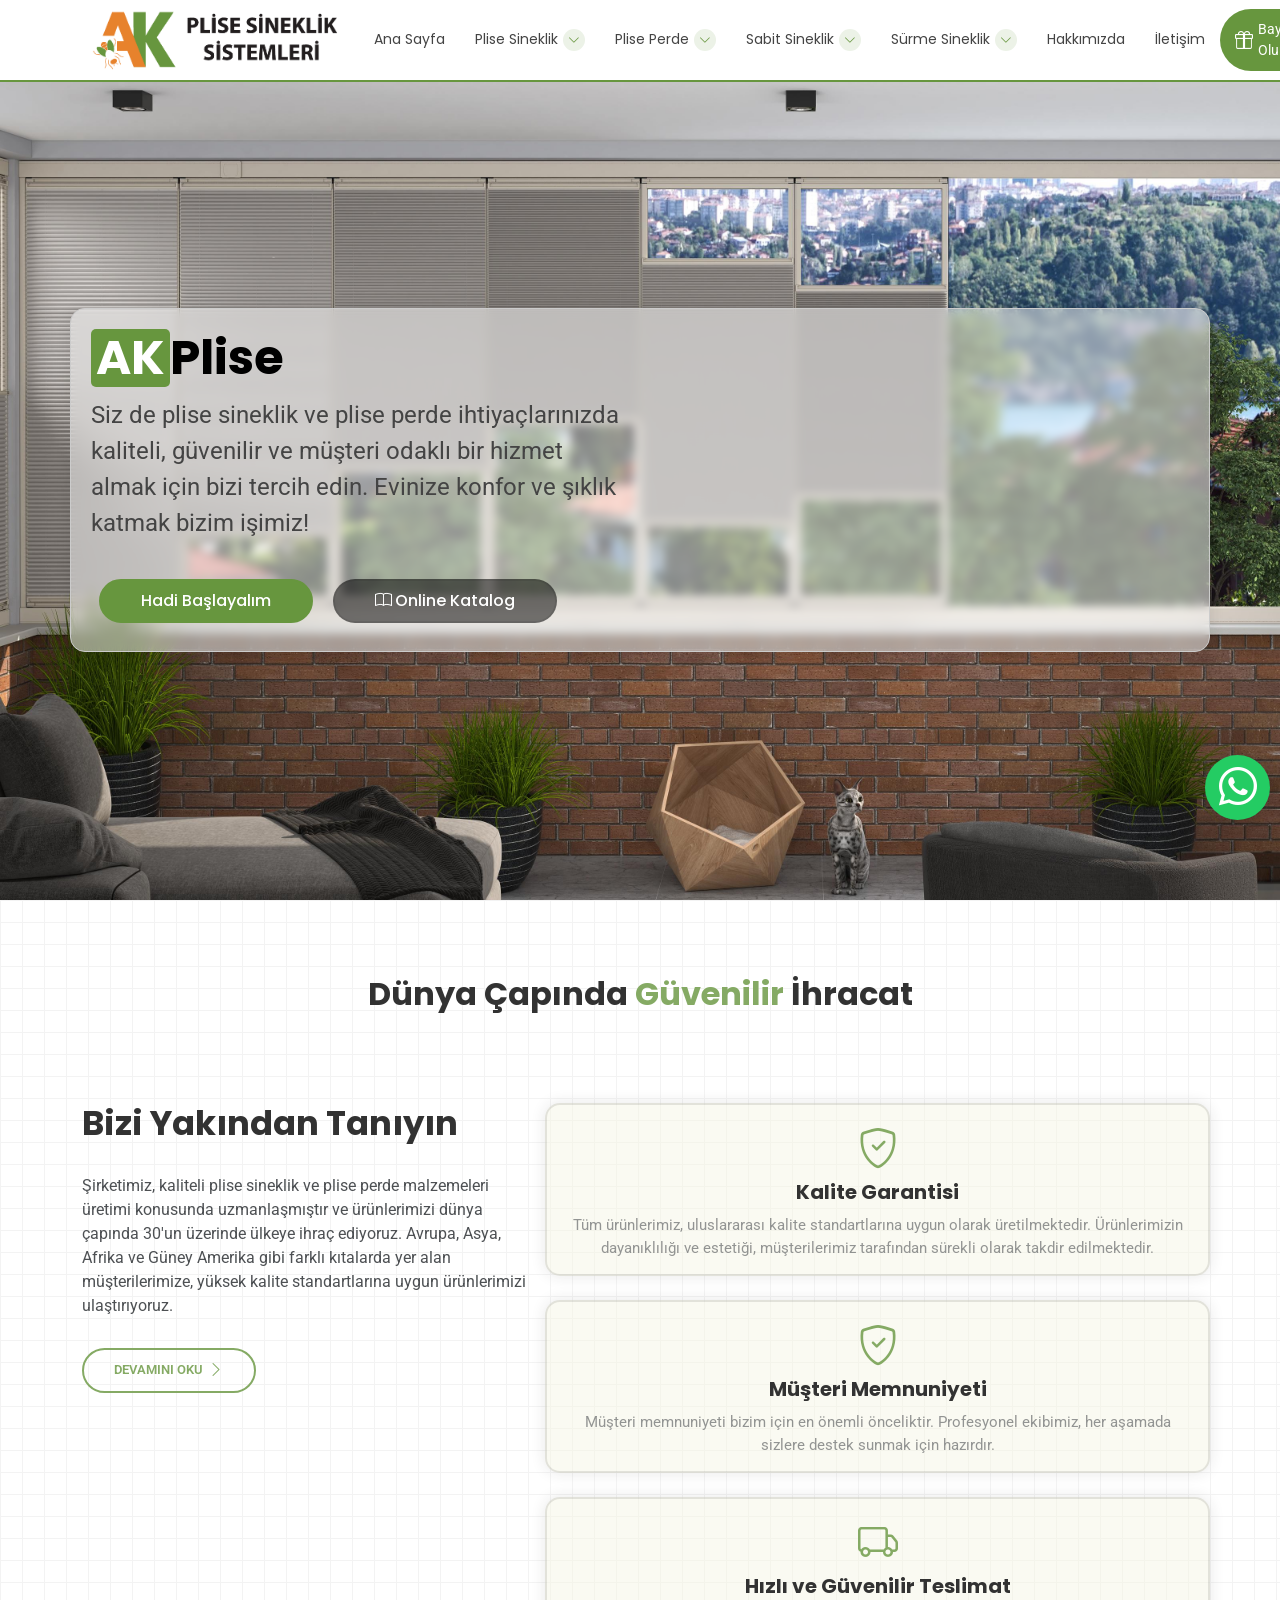
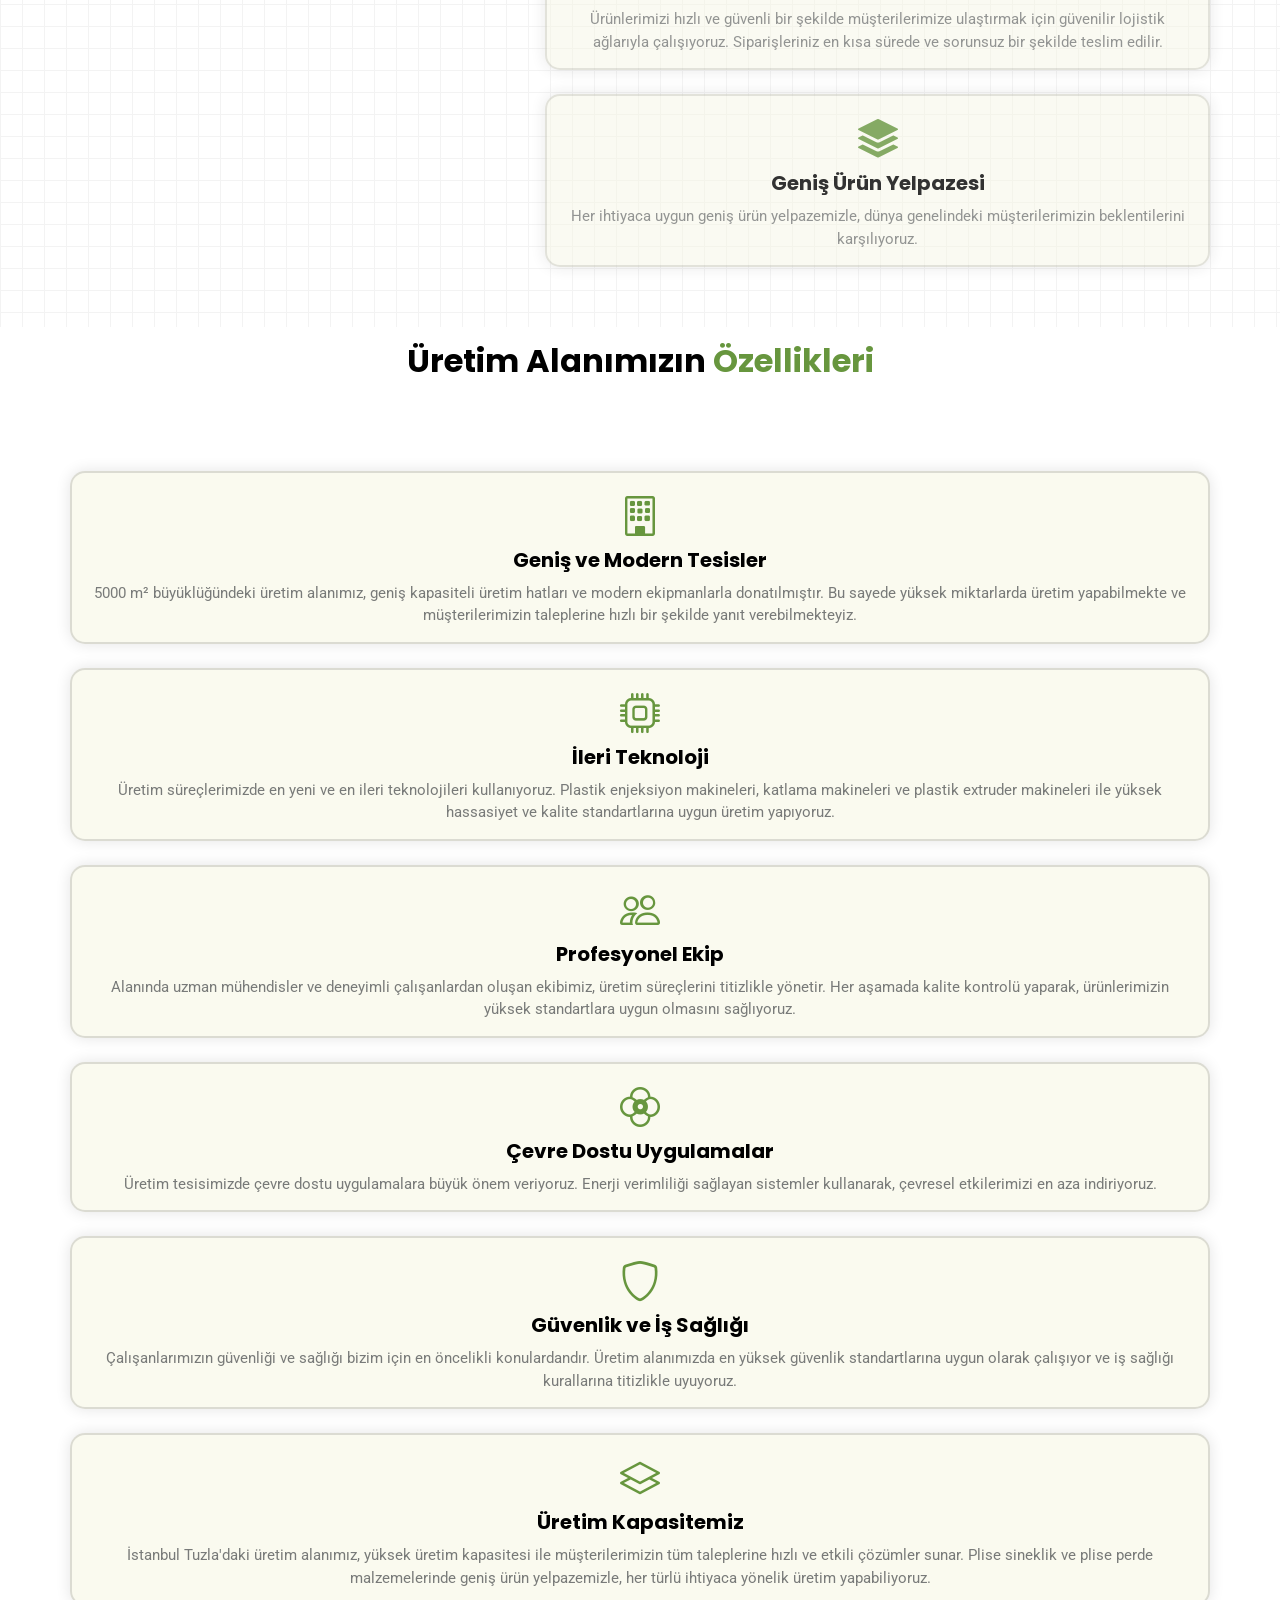
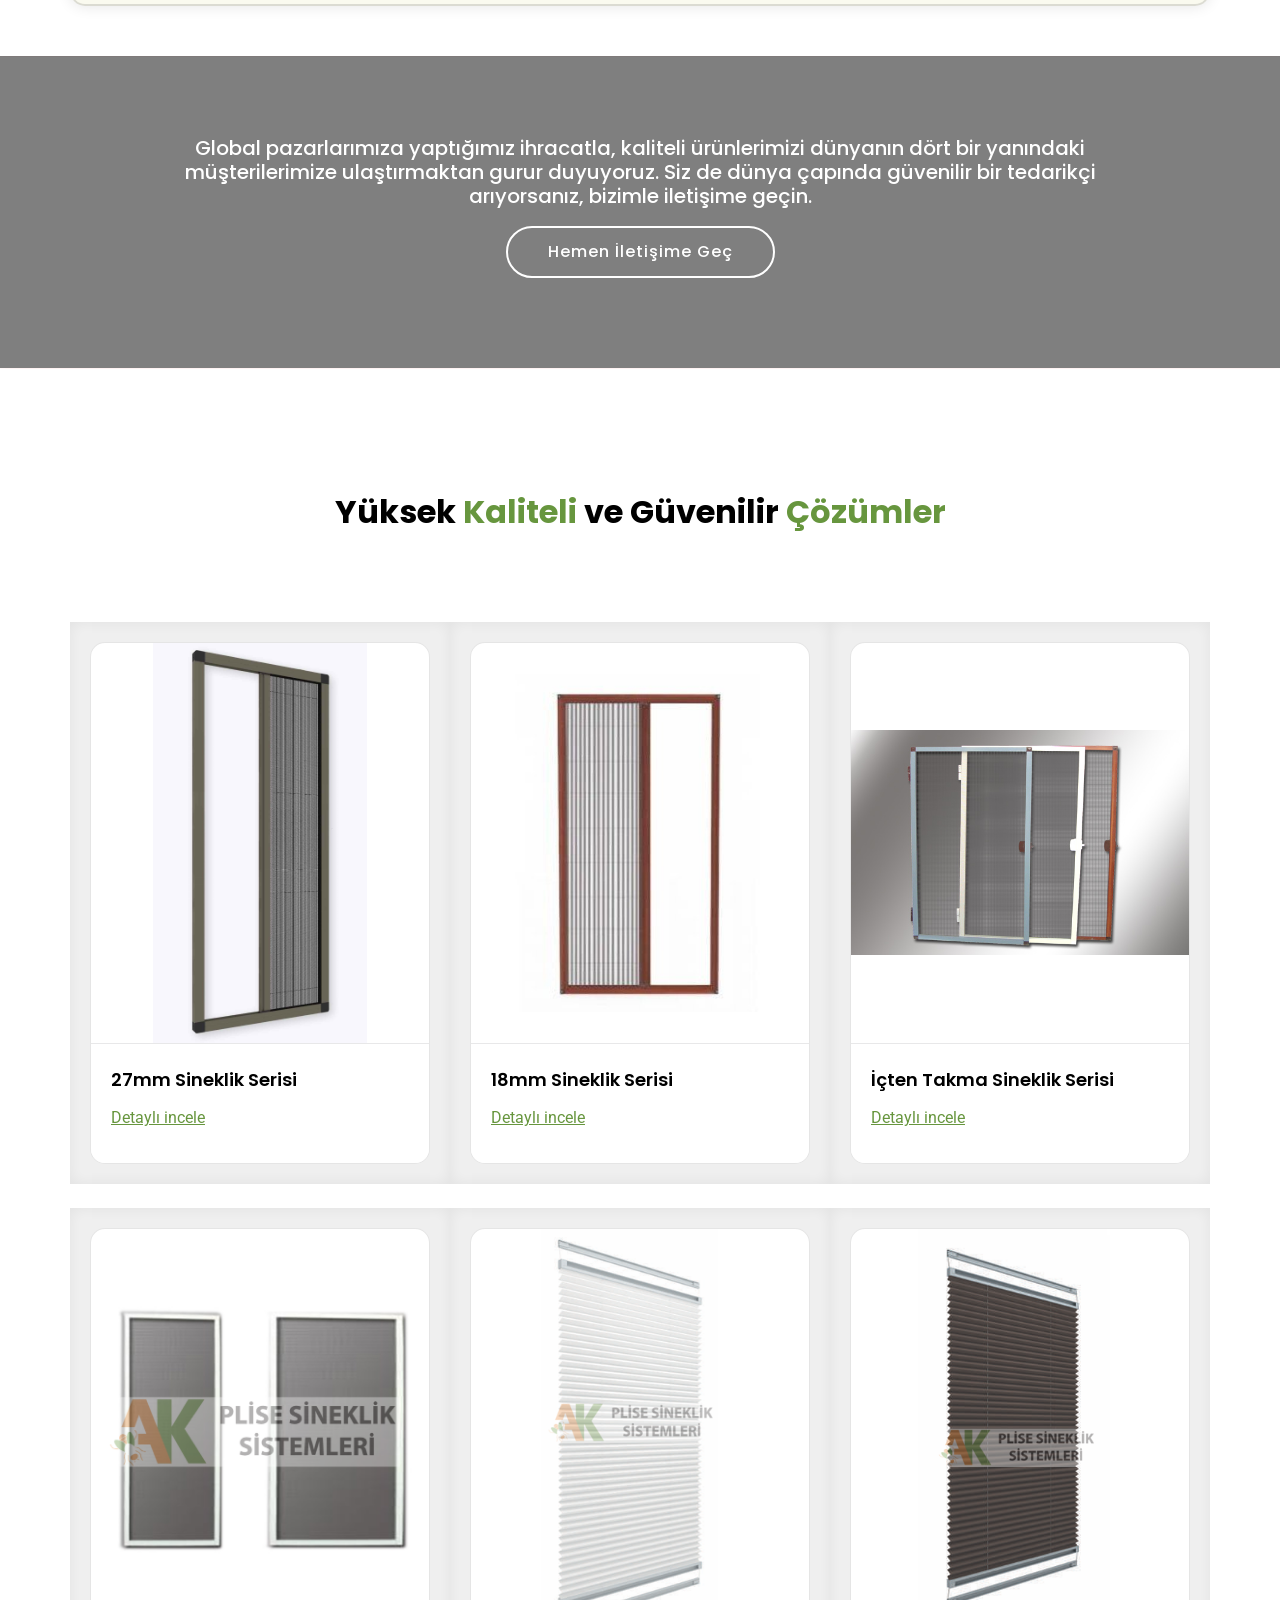
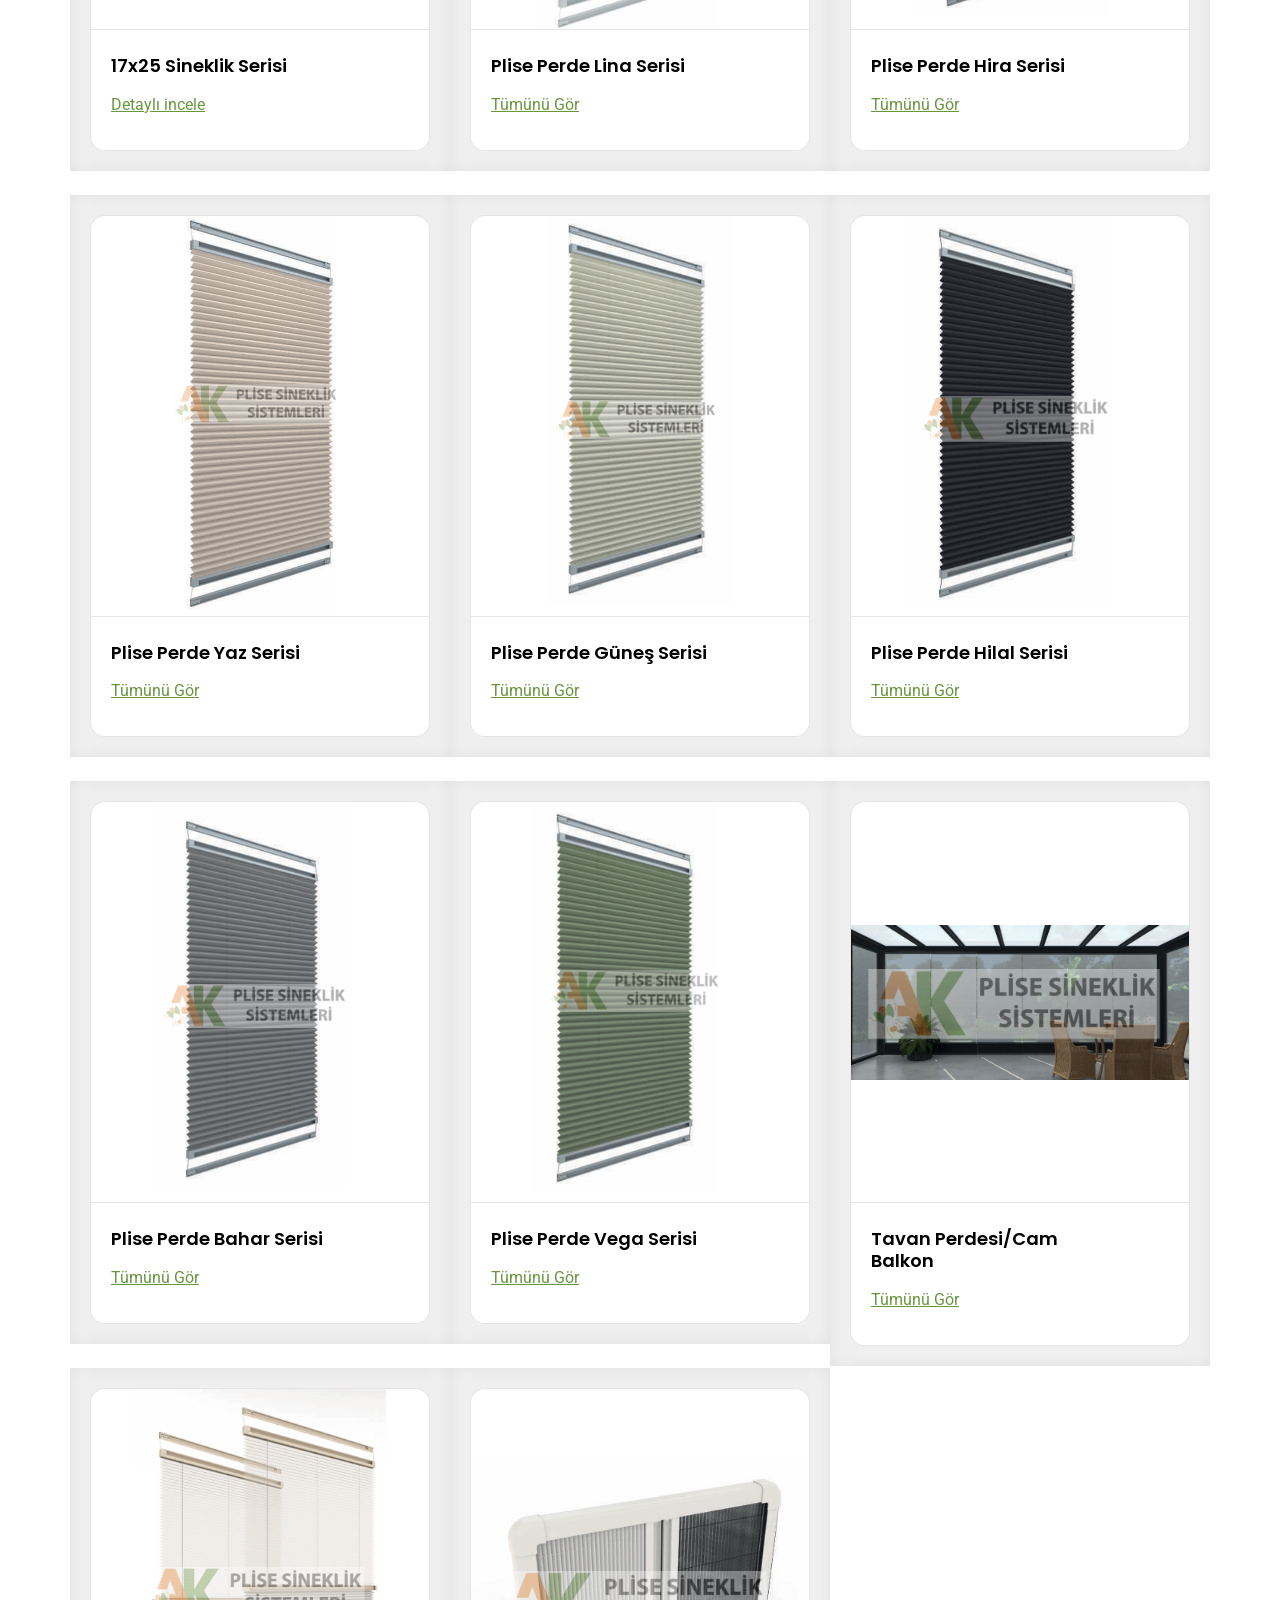
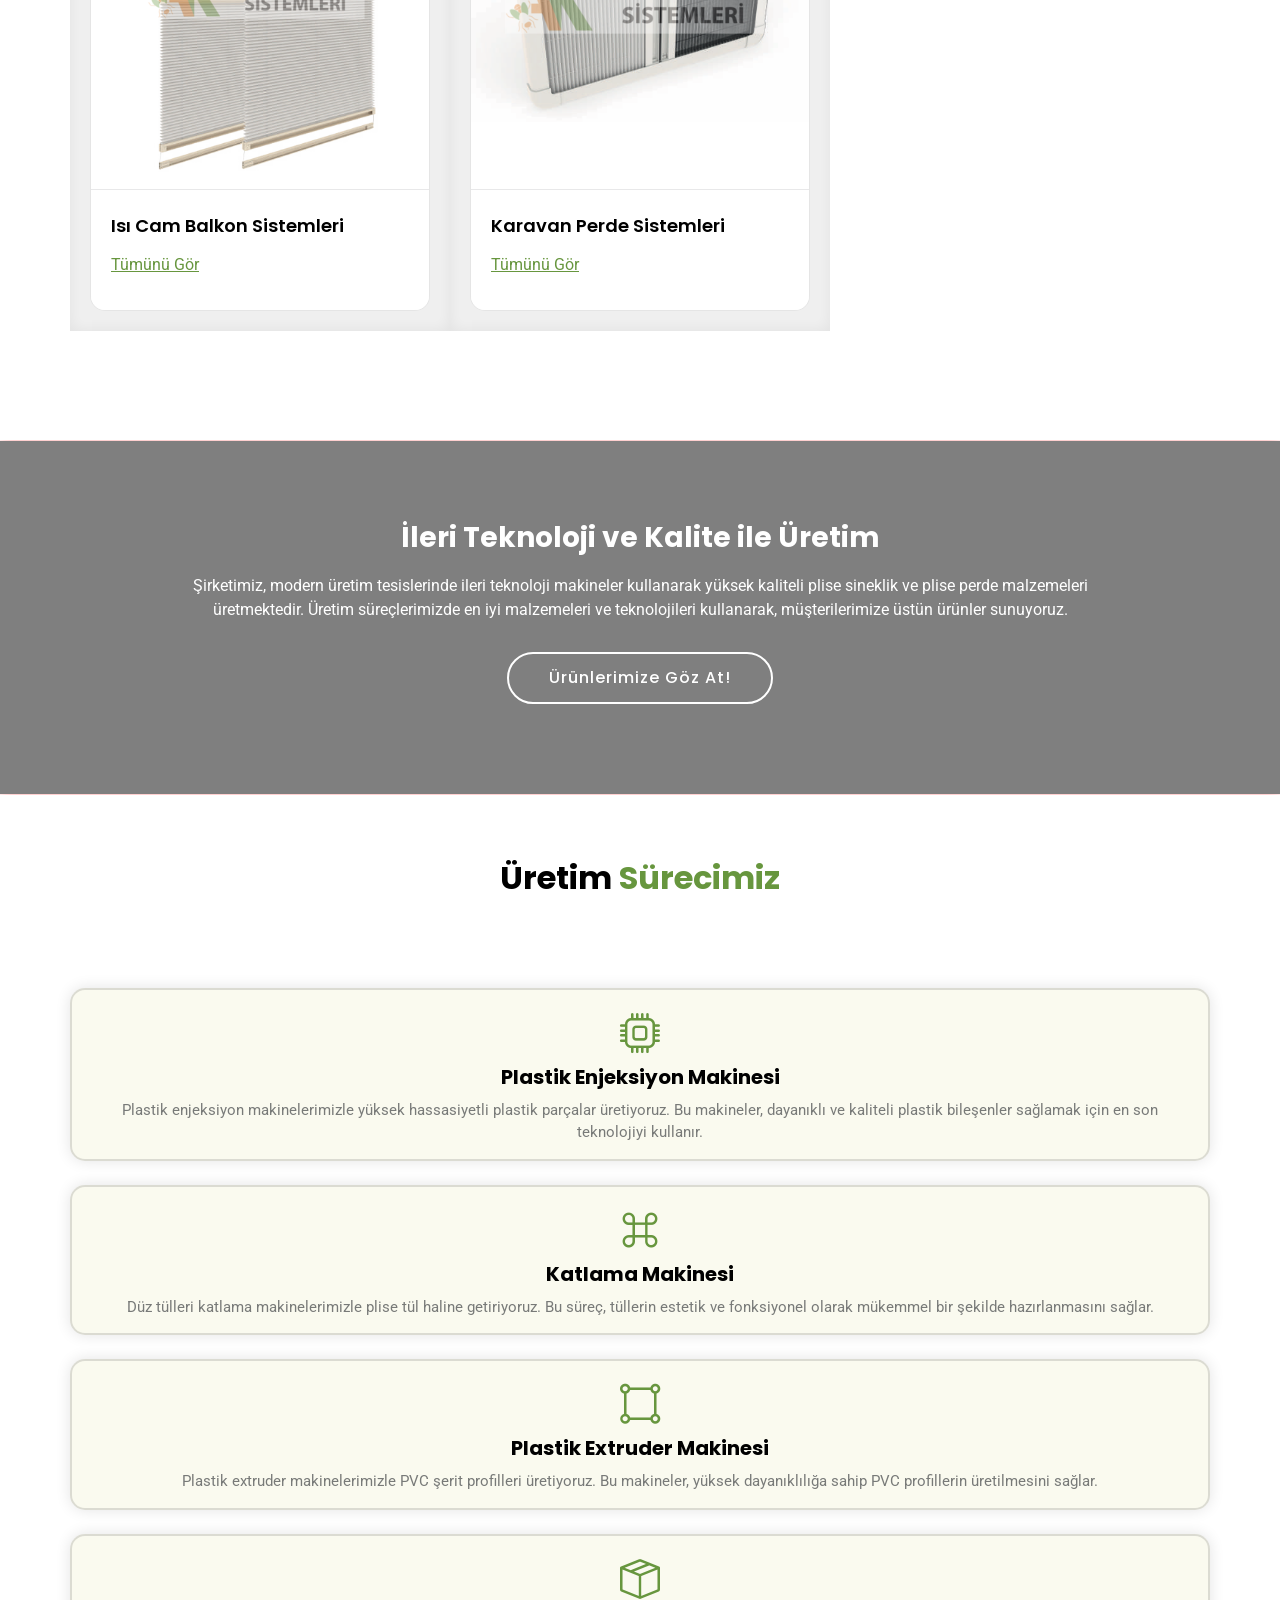
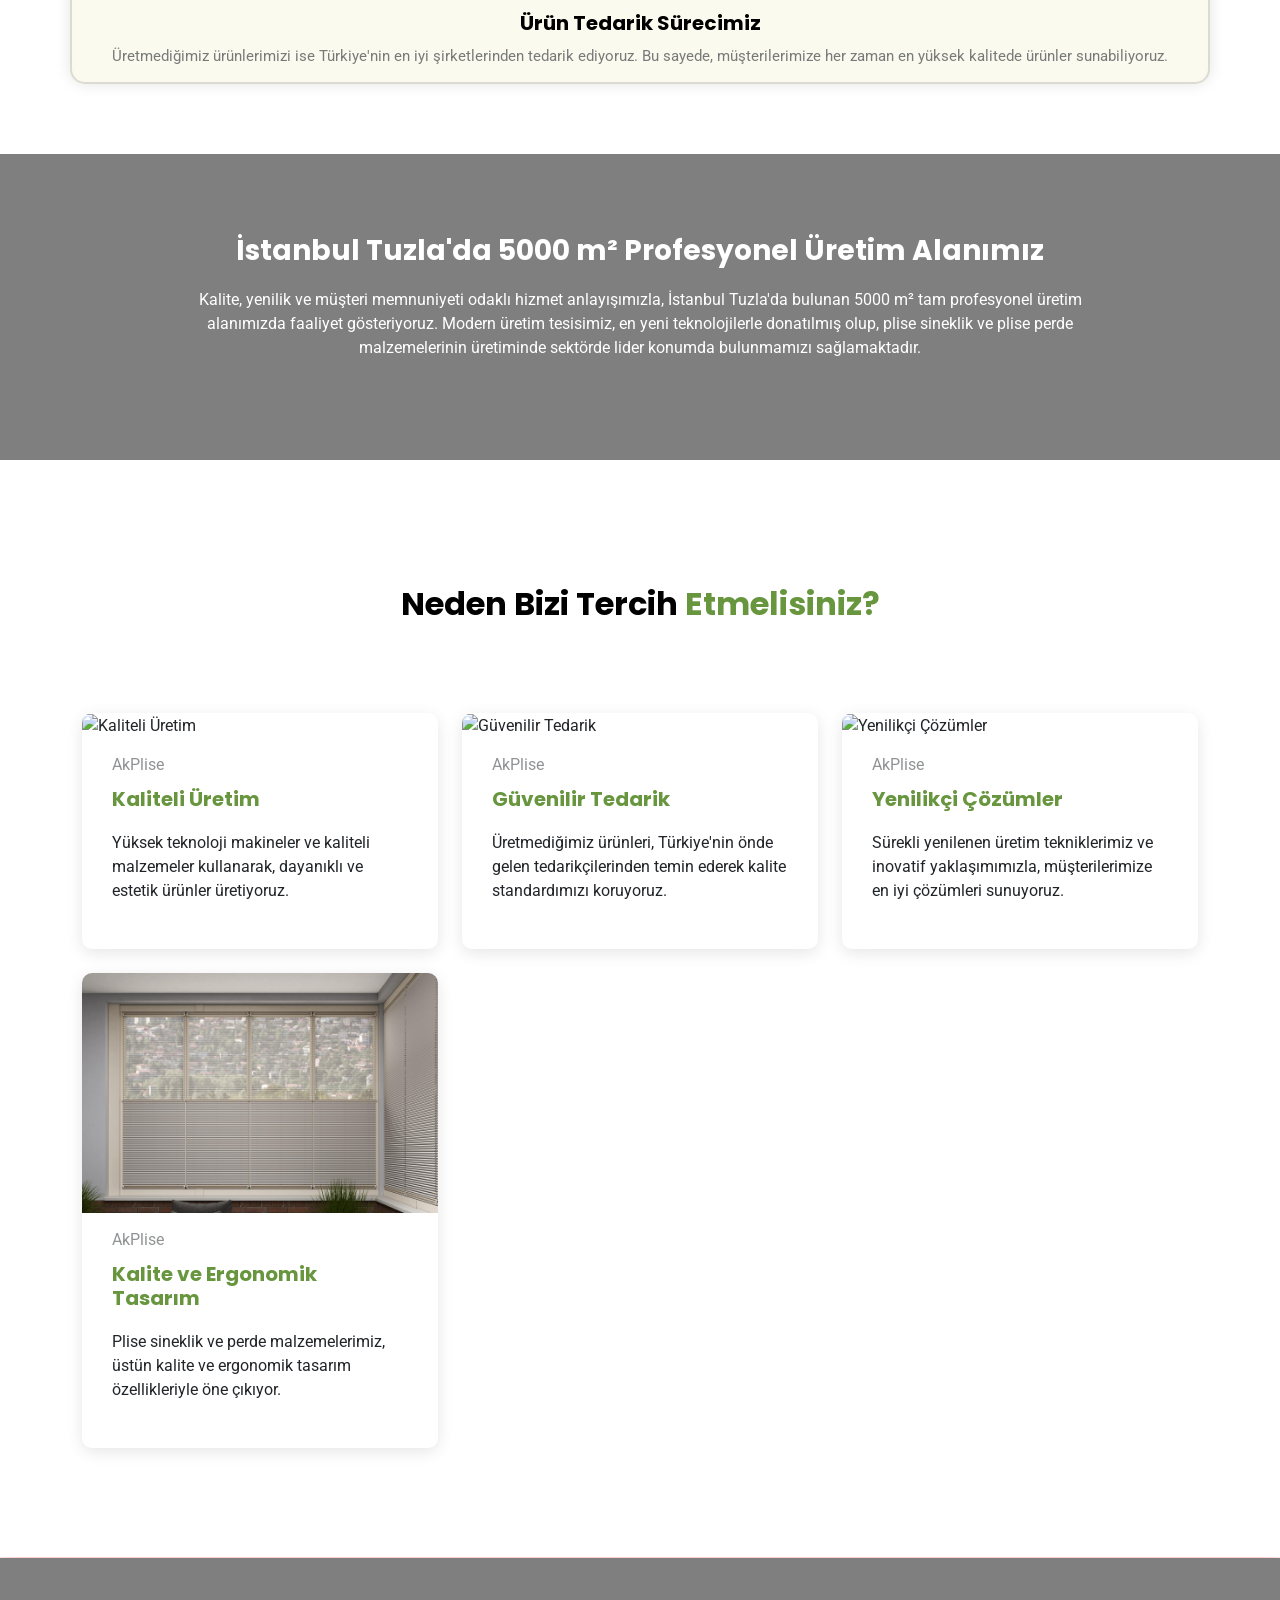
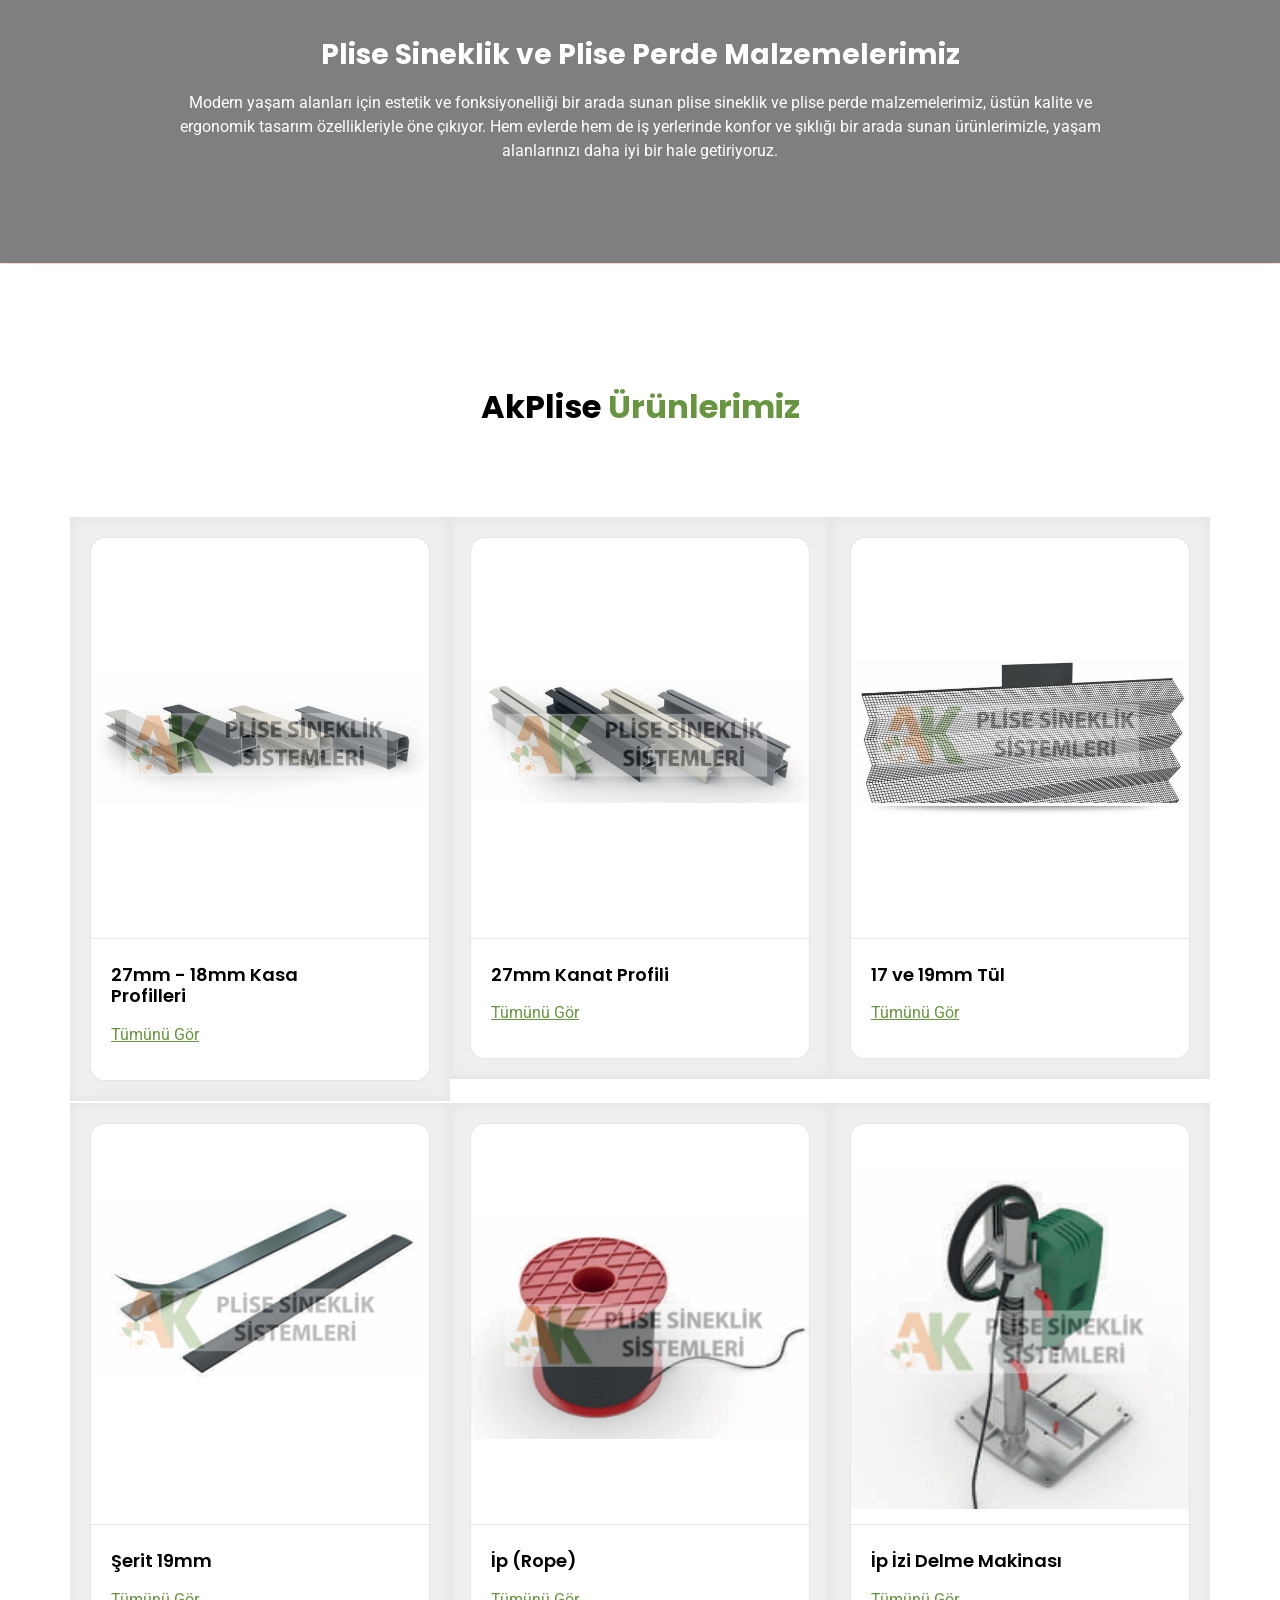
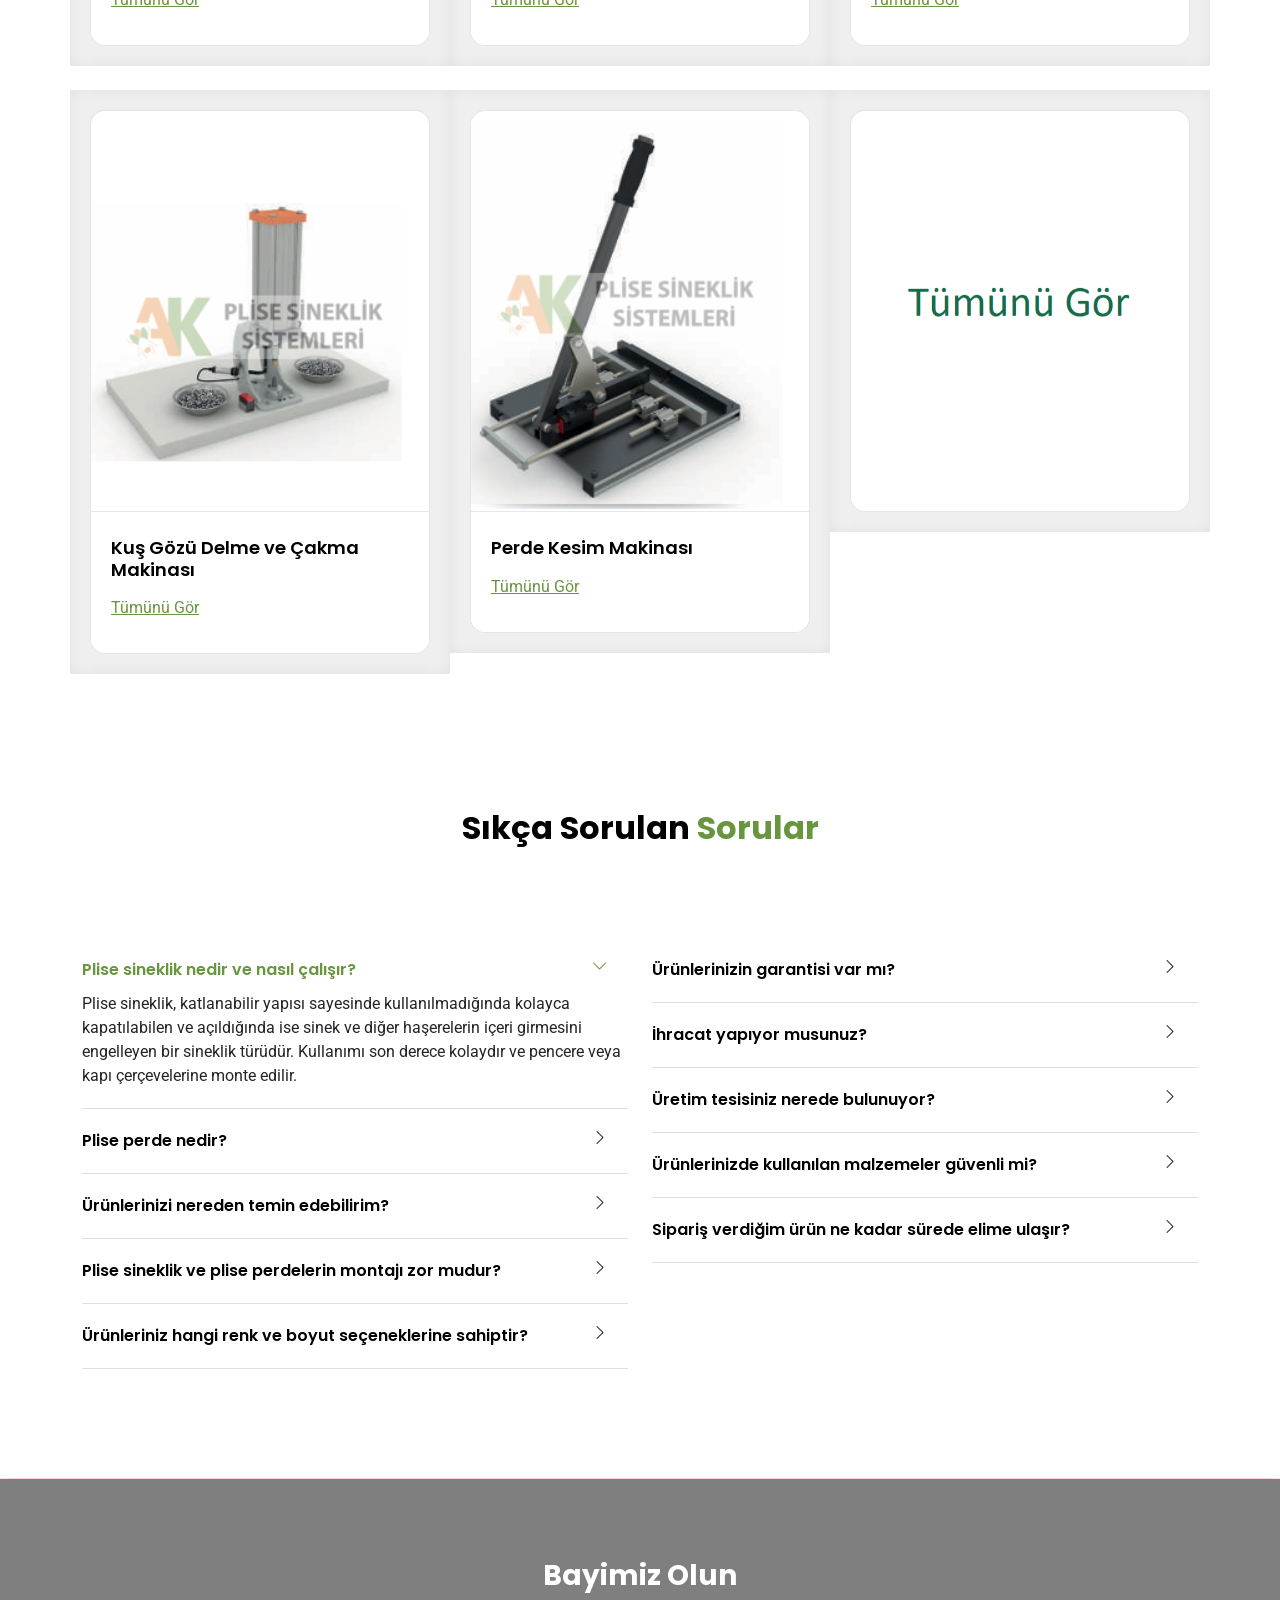
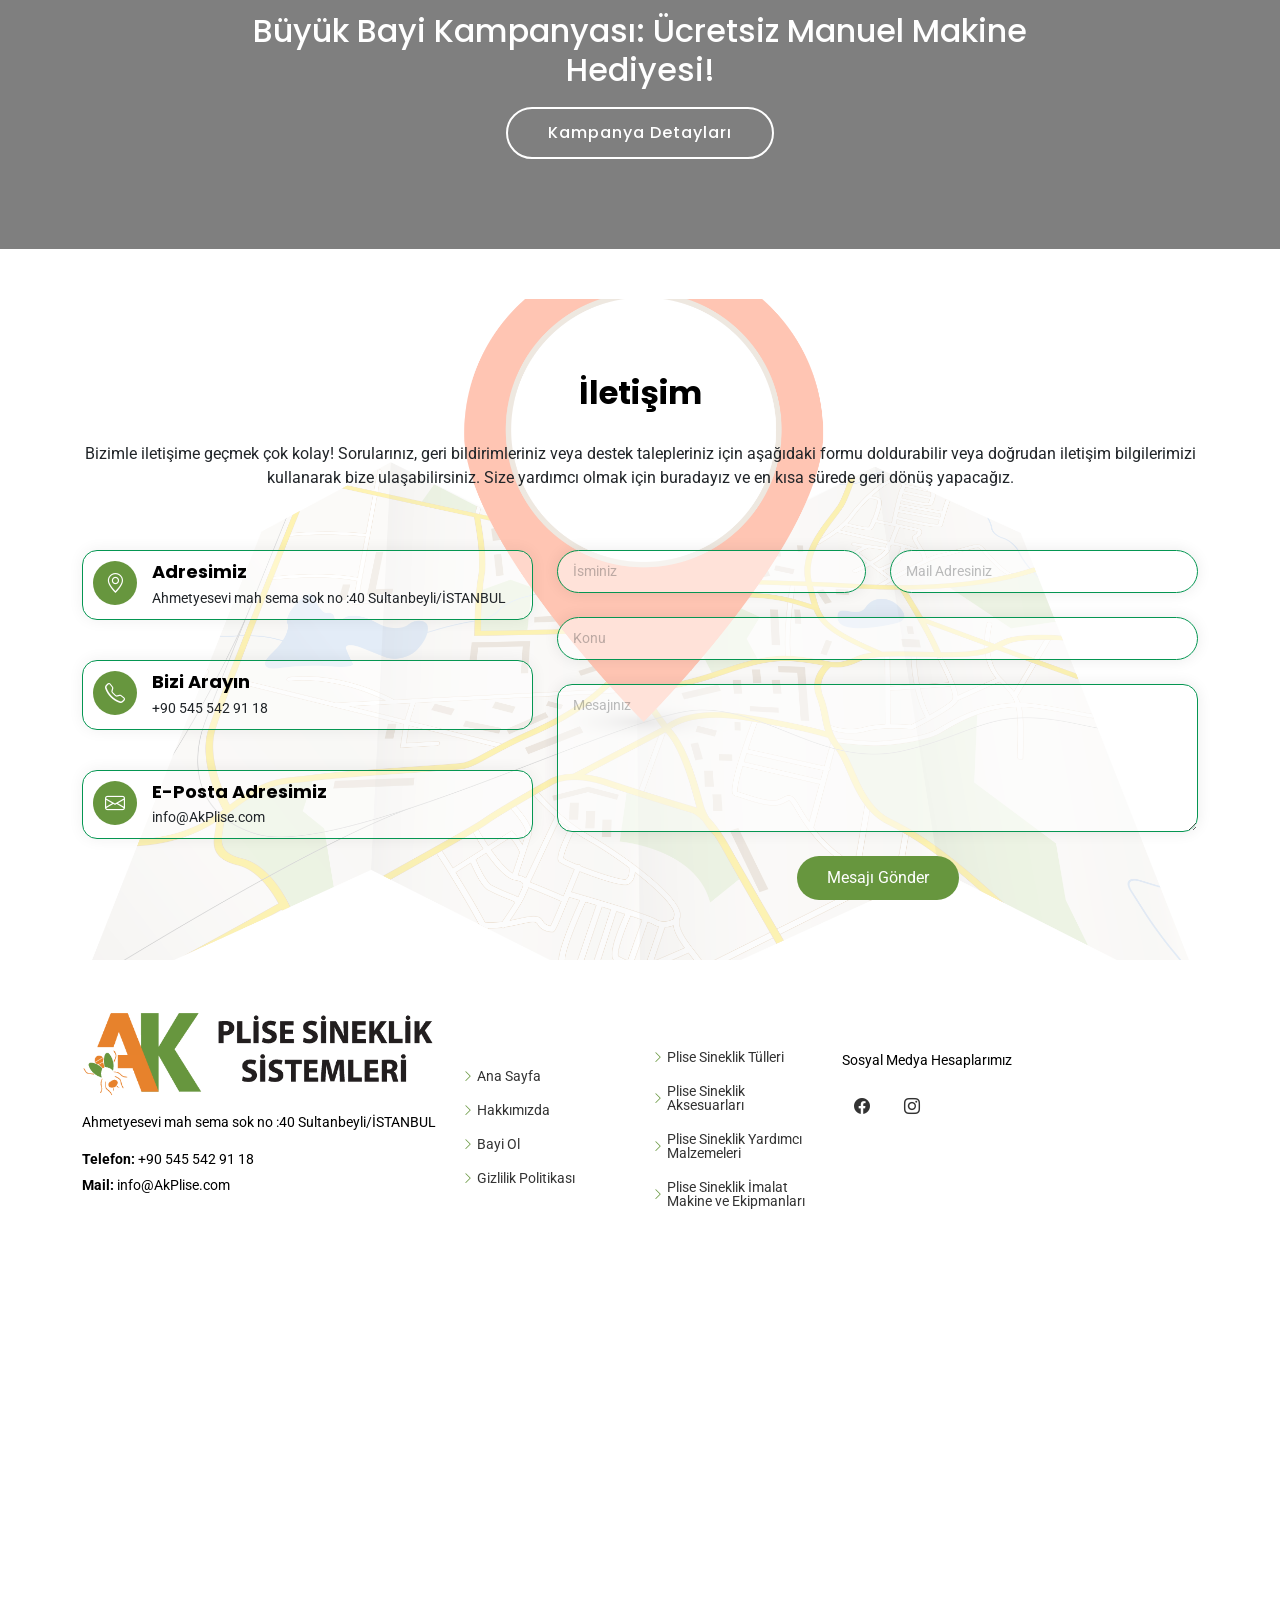
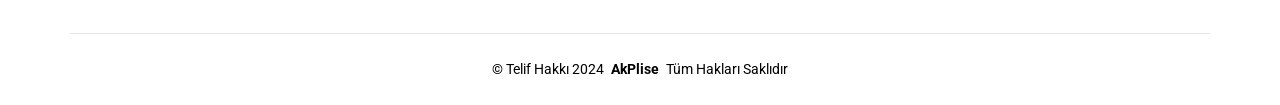
==== index.html @ e7e027aa "Update index.html" ====
<!DOCTYPE html>
<html lang="en">

<head>
  <meta charset="utf-8">
  <meta content="width=device-width, initial-scale=1.0" name="viewport">
  <title>AkPlise - Plise Sineklik Sistemleri</title>
  <meta name="description" content="">
  <meta name="keywords" content="">

  <!-- Favicons -->
<link rel="apple-touch-icon" sizes="57x57" href="/apple-icon-57x57.png">
<link rel="apple-touch-icon" sizes="60x60" href="/apple-icon-60x60.png">
<link rel="apple-touch-icon" sizes="72x72" href="/apple-icon-72x72.png">
<link rel="apple-touch-icon" sizes="76x76" href="/apple-icon-76x76.png">
<link rel="apple-touch-icon" sizes="114x114" href="/apple-icon-114x114.png">
<link rel="apple-touch-icon" sizes="120x120" href="/apple-icon-120x120.png">
<link rel="apple-touch-icon" sizes="144x144" href="/apple-icon-144x144.png">
<link rel="apple-touch-icon" sizes="152x152" href="/apple-icon-152x152.png">
<link rel="apple-touch-icon" sizes="180x180" href="/apple-icon-180x180.png">
<link rel="icon" type="image/png" sizes="192x192" href="/android-icon-192x192.png">
<link rel="icon" type="image/png" sizes="32x32" href="/favicon-32x32.png">
<link rel="icon" type="image/png" sizes="96x96" href="/favicon-96x96.png">
<link rel="icon" type="image/png" sizes="16x16" href="/favicon-16x16.png">
<link rel="manifest" href="/manifest.json">
<meta name="msapplication-TileColor" content="#ffffff">
<meta name="msapplication-TileImage" content="/ms-icon-144x144.png">
<meta name="theme-color" content="#ffffff">

  <!-- Fonts -->
  <link href="https://fonts.googleapis.com" rel="preconnect">
  <link href="https://fonts.gstatic.com" rel="preconnect" crossorigin>
  <link href="https://fonts.googleapis.com/css2?family=Roboto:ital,wght@0,100;0,300;0,400;0,500;0,700;0,900;1,100;1,300;1,400;1,500;1,700;1,900&family=Poppins:ital,wght@0,100;0,200;0,300;0,400;0,500;0,600;0,700;0,800;0,900;1,100;1,200;1,300;1,400;1,500;1,600;1,700;1,800;1,900&family=Raleway:ital,wght@0,100;0,200;0,300;0,400;0,500;0,600;0,700;0,800;0,900;1,100;1,200;1,300;1,400;1,500;1,600;1,700;1,800;1,900&display=swap" rel="stylesheet">

  <!-- Vendor CSS Files -->
  <link href="assets/vendor/bootstrap/css/bootstrap.min.css" rel="stylesheet">
  <link href="assets/vendor/bootstrap-icons/bootstrap-icons.css" rel="stylesheet">
  <link href="assets/vendor/aos/aos.css" rel="stylesheet">
  <link href="assets/vendor/swiper/swiper-bundle.min.css" rel="stylesheet">
  <link href="assets/vendor/glightbox/css/glightbox.min.css" rel="stylesheet">

  <!-- Main CSS File -->
  <link href="assets/css/main.css" rel="stylesheet">

</head>

<body class="index-page">
<div class="wp-ab">
  <a href="https://api.whatsapp.com/send/?phone=905455429118&amp;text&amp;type=phone_number&amp;app_absent=0"
    target="_blank"><i class="bi-brands bi-whatsapp" aria-hidden="true"></i></a>
</div>

  <header id="header" class="header d-flex flex-column align-items-center fixed-top">
    
    <div class="container position-relative d-flex align-items-center justify-content-between">

      <a href="index.html" class="logo d-flex align-items-center me-auto me-xl-0">
        <!-- Uncomment the line below if you also wish to use an image logo -->
        <img src="assets/img/zen-logo.png" alt="">
        <!-- <h1 class="sitename">AkPlise</h1> -->
      </a>

      <nav id="navmenu" class="navmenu">
        <ul>
      
      
          <li><a href="index.html">Ana Sayfa</a></li>
      
      
          <li class="dropdown"><a href="plise-sineklik.html"><span>Plise Sineklik</span> <i
                class="bi bi-chevron-down toggle-dropdown"></i></a>
            <ul>
              <li class="dropdown"><a href="plise-sineklik.html"><span>Sistemlerimiz</span> <i
                    class="bi bi-chevron-down toggle-dropdown"></i></a>
                <ul>
                  <li><a href="plise-sineklik.html">27mm Plise Sineklik</a></li>
                  <li><a href="plise-sineklik.html">27mm Eşiksiz Plise Sineklik</a></li>
                  <li><a href="plise-sineklik.html">18mm Plise Sineklik</a></li>
                  <li><a href="plise-sineklik.html">18mm Eşiksiz Plise Sineklik</a></li>
                  <li><a href="plise-sineklik.html">İçten Takma Sistem</a></li>
                  <li><a href="plise-sineklik.html">Karavan Sistem</a></li>
                </ul>
              </li>
              <li class="dropdown"><a href="urunlerimiz.html"><span>Ürünlerimiz</span> <i
                    class="bi bi-chevron-down toggle-dropdown"></i></a>
                <ul>
                  <li><a href="urunlerimiz.html">Plastik Aksesuar Seti</a></li>
                  <li><a href="urunlerimiz.html">Bantlı PVC Şerit Profili</a></li>
                  <li><a href="urunlerimiz.html">Alüminyum Kasa Profili</a></li>
                  <li><a href="urunlerimiz.html">Alüminyum Kanat Profili</a></li>
                  <li><a href="urunlerimiz.html">Kıl Fitil</a></li>
                  <li><a href="urunlerimiz.html">İp</a></li>
                  <li><a href="urunlerimiz.html">Mıknatıs</a></li>
                  <li><a href="urunlerimiz.html">Kuşgözü</a></li>
                  <li><a href="urunlerimiz.html">Plise Polyester Tül</a></li>
                  <li><a href="urunlerimiz.html">Plise Dokuma (Pet, Evcil Hayvan) Tülü</a></li>
                </ul>
              </li>
            </ul>
          </li>
      
          <li class="dropdown"><a href="plise-perde.html"><span>Plise Perde</span> <i
                class="bi bi-chevron-down toggle-dropdown"></i></a>
            <ul>
              <li class="dropdown"><a href="plise-perde.html"><span>Sistemlerimiz</span> <i
                    class="bi bi-chevron-down toggle-dropdown"></i></a>
                <ul>
                  <li><a href="plise-perde.html">Plise Perde Sistemi | 15mm</a></li>
                  <li><a href="plise-perde.html">Plise Tavan Perdesi</a></li>
                  <li><a href="plise-perde.html">Plise Karavan Perdesi</a></li>
                </ul>
              </li>
              <li class="dropdown"><a href="urunlerimiz.html"><span>Ürünlerimiz</span> <i
                    class="bi bi-chevron-down toggle-dropdown"></i></a>
                <ul>
                  <li><a href="urunlerimiz.html">Kumaş</a></li>
                  <li><a href="urunlerimiz.html">Bantlı PVC Şerit Profili</a></li>
                  <li><a href="urunlerimiz.html">Alüminyum Profili</a></li>
                  <li><a href="urunlerimiz.html">Alüminyum Yapıştırma Profili</a></li>
                  <li><a href="urunlerimiz.html">İp</a></li>
                  <li><a href="urunlerimiz.html">Kuşgözü</a></li>
                  <li><a href="urunlerimiz.html">Plastik Aksesuar Seti</a></li>
                </ul>
              </li>
            </ul>
          </li>
      
          <li class="dropdown"><a href="plise-sineklik.html"><span>Sabit Sineklik</span> <i
                class="bi bi-chevron-down toggle-dropdown"></i></a>
            <ul>
              <li><a href="urunlerimiz.html">Plastik Aksesuar Seti</a></li>
              <li><a href="urunlerimiz.html">Alüminyum Profili</a></li>
              <li><a href="urunlerimiz.html">Fitil</a></li>
              <li><a href="urunlerimiz.html">Fiberglass Tül</a></li>
              <li><a href="urunlerimiz.html">Fiberglass (Pet, Kedi Tülü)</a></li>
            </ul>
          </li>
      
          <li class="dropdown"><a href="plise-sineklik.html"><span>Sürme Sineklik</span> <i
                class="bi bi-chevron-down toggle-dropdown"></i></a>
            <ul>
              <li><a href="urunlerimiz.html">Plastik Aksesuar Seti</a></li>
              <li><a href="urunlerimiz.html">Alüminyum Kasa Profili</a></li>
              <li><a href="urunlerimiz.html">Alüminyum Kanat Profili</a></li>
              <li><a href="urunlerimiz.html">Kıl Fitil</a></li>
              <li><a href="urunlerimiz.html">Fitil</a></li>
              <li><a href="urunlerimiz.html">Fiberglass Tül</a></li>
              <li><a href="urunlerimiz.html">Fiberglass (Pet, Kedi Tülü)</a></li>
            </ul>
          </li>
      
      
          <li><a href="hakkimizda.html">Hakkımızda</a></li>
          <li><a href="iletisim.html">İletişim</a></li>
      
          <li></li>
        </ul>
        <i class="mobile-nav-toggle d-xl-none bi bi-list"></i>
      </nav>

      <div class="header-social-links" style="display: flex; align-items: center; justify-content: center;">
        
        <a style="display: flex; align-items: center" href="bayi-ol.html" class="contact-button-bigger pulse"><i style="font-size: 18px; margin-right:5px " class="bi bi-gift"></i> Bayimiz Olun</a>
      </div>

    </div>
  </header>

  <main class="main">

    <!-- Hero Section -->
    <section id="hero" class="hero section dark-background">

      <div class="container">
        <div class="row justify-content-start">
          <div class="col-lg-6 text-left" data-aos="fade-up" data-aos-delay="100">
            <h2><span> </span><span class="underlight">AK</span><span>Plise</span></h2>
            <p>
              Siz de plise sineklik ve plise perde ihtiyaçlarınızda kaliteli, güvenilir ve müşteri odaklı bir hizmet almak için bizi
              tercih edin. Evinize konfor ve şıklık katmak bizim işimiz!


            </p>
            <a href="#about" class="btn-get-started">Hadi Başlayalım</a>
            <a href="AK PLİSE PERDE katoloğ.pdf" target="_blank" class="btn-get-started-out"><i class="bi bi-book"></i> Online Katalog</a>
          </div>
        </div>
      </div>

    </section><!-- /Hero Section -->

    <!-- About Section -->
    <section id="about" class="about section" style="background-color: #fffFFF;
opacity: 0.8;
background-image:  linear-gradient(#F1F1F1 1.1px, transparent 1.1px), linear-gradient(to right, #F1F1F1 1.1px, #fffFFF 1.1px);
background-size: 22px 22px;">

      <!-- Section Title -->
      <div class="container section-title" data-aos="fade-up">
        <h2> Dünya Çapında <span>Güvenilir</span> İhracat</h2>
        </div><!-- End Section Title -->

      <div class="container">

        <div class="row gy-5" >

          <div class="content col-xl-5 d-flex flex-column" data-aos="fade-up" data-aos-delay="100">
            <h3>Bizi Yakından Tanıyın</h3>
            <p>
            Şirketimiz, kaliteli plise sineklik ve plise perde malzemeleri üretimi konusunda uzmanlaşmıştır ve ürünlerimizi dünya
            çapında 30'un üzerinde ülkeye ihraç ediyoruz. Avrupa, Asya, Afrika ve Güney Amerika gibi farklı kıtalarda yer alan
            müşterilerimize, yüksek kalite standartlarına uygun ürünlerimizi ulaştırıyoruz.

            </p>
            <a href="hakkimizda.html" class="about-btn align-self-center align-self-xl-start"><span>Devamını Oku</span> <i class="bi bi-chevron-right"></i></a>
          </div>

          <div class="col-xl-7" data-aos="fade-up" data-aos-delay="200">
            <div class="row gy-4">
          
              <div class="col-md-6 icon-box position-relative icon-r-card">
                <i class="bi bi-shield-check"></i>
                <h4><a class="stretched-link">Kalite Garantisi</a></h4>
                <p>Tüm ürünlerimiz, uluslararası kalite standartlarına uygun olarak üretilmektedir. Ürünlerimizin dayanıklılığı ve
                estetiği, müşterilerimiz tarafından sürekli olarak takdir edilmektedir.</p>
              </div><!-- Icon-Box -->
          
              <div class="col-md-6 icon-box position-relative icon-r-card">
                <i class="bi bi-shield-check"></i>
                <h4><a class="stretched-link">Müşteri Memnuniyeti</a></h4>
                <p>Müşteri memnuniyeti bizim için en önemli önceliktir. Profesyonel ekibimiz, her aşamada sizlere destek sunmak için
                hazırdır.</p>
              </div><!-- Icon-Box -->
          
              <div class="col-md-6 icon-box position-relative icon-r-card">
                <i class="bi bi-truck"></i>
                <h4><a class="stretched-link">Hızlı ve Güvenilir Teslimat</a></h4>
                <p>Ürünlerimizi hızlı ve güvenli bir şekilde müşterilerimize ulaştırmak için güvenilir lojistik ağlarıyla çalışıyoruz.
                Siparişleriniz en kısa sürede ve sorunsuz bir şekilde teslim edilir.</p>
              </div><!-- Icon-Box -->
          
              <div class="col-md-6 icon-box position-relative icon-r-card">
                <i class="bi bi-stack"></i>
                <h4><a class="stretched-link">Geniş Ürün Yelpazesi</a></h4>
                <p>Her ihtiyaca uygun geniş ürün yelpazemizle, dünya genelindeki müşterilerimizin beklentilerini karşılıyoruz.</p>
              </div><!-- Icon-Box -->
          
            </div>
          </div>


        </div>

      </div>

    </section><!-- /About Section -->

    <div class="container section-title" data-aos="fade-up">
      <h2> Üretim Alanımızın <span>Özellikleri</span></h2>
    </div><!-- End Section Title -->
    
    <div class="container">
    
      <div class="row gy-5">
    
    
    
        <div class="about" data-aos="fade-up" data-aos-delay="200">
          <div class="row gy-4">
    
            <div class="col-md-6 icon-box position-relative icon-r-card">
              <i class="bi bi-building"></i>
              <h4><a class="stretched-link">Geniş ve Modern Tesisler</a></h4>
              <p>5000 m² büyüklüğündeki üretim alanımız, geniş kapasiteli üretim hatları ve modern ekipmanlarla
                donatılmıştır. Bu
                sayede yüksek miktarlarda üretim yapabilmekte ve müşterilerimizin taleplerine hızlı bir şekilde yanıt
                verebilmekteyiz.</p>
            </div><!-- Icon-Box -->
    
            <div class="col-md-6 icon-box position-relative icon-r-card">
              <i class="bi bi-cpu"></i>
              <h4><a class="stretched-link">İleri Teknoloji</a></h4>
              <p>Üretim süreçlerimizde en yeni ve en ileri teknolojileri kullanıyoruz. Plastik enjeksiyon makineleri,
                katlama
                makineleri ve plastik extruder makineleri ile yüksek hassasiyet ve kalite standartlarına uygun üretim
                yapıyoruz.</p>
            </div><!-- Icon-Box -->
    
            <div class="col-md-6 icon-box position-relative icon-r-card">
              <i class="bi bi-people"></i>
              <h4><a class="stretched-link">Profesyonel Ekip</a></h4>
              <p>Alanında uzman mühendisler ve deneyimli çalışanlardan oluşan ekibimiz, üretim süreçlerini titizlikle
                yönetir. Her
                aşamada kalite kontrolü yaparak, ürünlerimizin yüksek standartlara uygun olmasını sağlıyoruz.</p>
            </div><!-- Icon-Box -->
    
            <div class="col-md-6 icon-box position-relative icon-r-card">
              <i class="bi bi-flower2"></i>
              <h4><a class="stretched-link">Çevre Dostu Uygulamalar</a></h4>
              <p>Üretim tesisimizde çevre dostu uygulamalara büyük önem veriyoruz. Enerji verimliliği sağlayan sistemler
                kullanarak,
                çevresel etkilerimizi en aza indiriyoruz.</p>
            </div><!-- Icon-Box -->
    
            <div class="col-md-6 icon-box position-relative icon-r-card">
              <i class="bi bi-shield"></i>
              <h4><a class="stretched-link">Güvenlik ve İş Sağlığı</a></h4>
              <p>Çalışanlarımızın güvenliği ve sağlığı bizim için en öncelikli konulardandır. Üretim alanımızda en yüksek
                güvenlik
                standartlarına uygun olarak çalışıyor ve iş sağlığı kurallarına titizlikle uyuyoruz.</p>
            </div><!-- Icon-Box -->
            <div class="col-md-6 icon-box position-relative icon-r-card">
              <i class="bi bi-layers"></i>
              <h4><a class="stretched-link">Üretim Kapasitemiz</a></h4>
              <p>İstanbul Tuzla'daki üretim alanımız, yüksek üretim kapasitesi ile müşterilerimizin tüm taleplerine hızlı ve
                etkili
                çözümler sunar. Plise sineklik ve plise perde malzemelerinde geniş ürün yelpazemizle, her türlü ihtiyaca
                yönelik üretim
                yapabiliyoruz.</p>
            </div><!-- Icon-Box -->
    
    
          </div>
        </div>
    
    
      </div>
    
    </div>

    <section id="call-to-action" class="call-to-action section dark-background">
    
      <div class="container">
        <img src="https://images.unsplash.com/photo-1542382257-80dedb725088?q=80&w=2128&auto=format&fit=crop&ixlib=rb-4.0.3&ixid=M3wxMjA3fDB8MHxwaG90by1wYWdlfHx8fGVufDB8fHx8fA%3D%3D" alt="">
        <div class="content row justify-content-center" data-aos="zoom-in" data-aos-delay="100">
          <div class="col-xl-10">
            <div class="text-center">
    
              <h5>
                Global pazarlarımıza yaptığımız ihracatla, kaliteli ürünlerimizi dünyanın dört bir yanındaki müşterilerimize
                ulaştırmaktan gurur duyuyoruz. Siz de dünya çapında güvenilir bir tedarikçi arıyorsanız, bizimle iletişime
                geçin.
              </h5>
              <a class="cta-btn" href="https://api.whatsapp.com/send/?phone=905455429118&text&type=phone_number&app_absent=0" target="_blank">Hemen İletişime Geç</a>
            </div>
          </div>
        </div>
      </div>
    
    </section><!-- /Call To Action Section -->






    <!-- Services Section -->
   

      <section id="portfolio" class="portfolio section">
      
      
      
        <div class="container">
      <div class="container section-title" data-aos="fade-up">
        <h2>Yüksek <span>Kaliteli</span> ve Güvenilir <span>Çözümler</span></h2>
      
      </div><!-- End Section Title -->
          <div class="isotope-layout" data-default-filter="*" data-layout="masonry" data-sort="original-order">
      
      
      
            <div class="row gy-4 isotope-container" data-aos="fade-up" data-aos-delay="200">
      
              <div class="col-lg-4 col-md-6 portfolio-item isotope-item filter-app">
                <div class="portfolio-content h-100">
                  <a href="assets/img/portfolio/plisesineklik.jpg" data-gallery="portfolio-gallery-app" class="glightbox"><img
                      src="assets/img/portfolio/plisesineklik.jpg" class="img-fluid" alt=""></a>
                  <div class="portfolio-info">
                    <h4><a title="More Details">27mm Sineklik Serisi</a></h4>
                    <a class="portfolio-link-href" href="plise-sineklik.html">Detaylı incele</a>
                  </div>
                </div>
              </div><!-- End Portfolio Item -->
              <div class="col-lg-4 col-md-6 portfolio-item isotope-item filter-app">
                <div class="portfolio-content h-100">
                  <a href="assets/img/portfolio/plisesineklik2.jpg" data-gallery="portfolio-gallery-app" class="glightbox"><img
                      src="assets/img/portfolio/plisesineklik2.jpg" class="img-fluid" alt=""></a>
                  <div class="portfolio-info">
                    <h4><a title="More Details">18mm Sineklik Serisi</a></h4>
                    <a class="portfolio-link-href" href="plise-sineklik.html">Detaylı incele</a>
                  </div>
                </div>
              </div><!-- End Portfolio Item -->
              <div class="col-lg-4 col-md-6 portfolio-item isotope-item filter-app">
                <div class="portfolio-content h-100">
                  <a href="assets/img/portfolio/icten-takma-seri.jpg" data-gallery="portfolio-gallery-app" class="glightbox"><img
                      src="assets/img/portfolio/icten-takma-seri.jpg" class="img-fluid" alt=""></a>
                  <div class="portfolio-info">
                    <h4><a title="More Details">İçten Takma Sineklik Serisi</a></h4>
                    <a class="portfolio-link-href" href="plise-sineklik.html">Detaylı incele</a>
                  </div>
                </div>
              </div><!-- End Portfolio Item -->
              <div class="col-lg-4 col-md-6 portfolio-item isotope-item filter-app">
                <div class="portfolio-content h-100">
                  <a href="assets/img/urun-aciklamalari/17-25x-sineklik-sistemleri.png" data-gallery="portfolio-gallery-app" class="glightbox"><img
                      src="assets/img/urun-aciklamalari/17-25x-sineklik-sistemleri.png" class="img-fluid" alt=""></a>
                  <div class="portfolio-info">
                    <h4><a title="More Details">17x25 Sineklik Serisi</a></h4>
                    <a class="portfolio-link-href" href="plise-sineklik.html">Detaylı incele</a>
                  </div>
                </div>
              </div><!-- End Portfolio Item -->
              <div class="col-lg-4 col-md-6 portfolio-item isotope-item filter-app">
                <div class="portfolio-content h-100">
                  <a href="assets/img/urun-aciklamalari/lina-beyaz.png" data-gallery="portfolio-gallery-app" class="glightbox"><img
                      src="assets/img/urun-aciklamalari/lina-beyaz.png" class="img-fluid" alt=""></a>
                  <div class="portfolio-info">
                    <h4><a title="More Details">Plise Perde Lina Serisi</a></h4>
                    <a class="portfolio-link-href" href="plise-perde.html">Tümünü Gör</a>
                  </div>
                </div>
              </div><!-- End Portfolio Item -->
              <div class="col-lg-4 col-md-6 portfolio-item isotope-item filter-app">
                <div class="portfolio-content h-100">
                  <a href="assets/img/urun-aciklamalari/hira-kahve.png" data-gallery="portfolio-gallery-app" class="glightbox"><img
                      src="assets/img/urun-aciklamalari/hira-kahve.png" class="img-fluid" alt=""></a>
                  <div class="portfolio-info">
                    <h4><a title="More Details">Plise Perde Hira Serisi</a></h4>
                    <a class="portfolio-link-href" href="plise-perde.html">Tümünü Gör</a>
                  </div>
                </div>
              </div><!-- End Portfolio Item -->
              <div class="col-lg-4 col-md-6 portfolio-item isotope-item filter-app">
                <div class="portfolio-content h-100">
                  <a href="assets/img/urun-aciklamalari/yaz-krem.png" data-gallery="portfolio-gallery-app" class="glightbox"><img
                      src="assets/img/urun-aciklamalari/yaz-krem.png" class="img-fluid" alt=""></a>
                  <div class="portfolio-info">
                    <h4><a title="More Details">Plise Perde Yaz Serisi</a></h4>
                    <a class="portfolio-link-href" href="plise-perde.html">Tümünü Gör</a>
                  </div>
                </div>
              </div><!-- End Portfolio Item -->
              <div class="col-lg-4 col-md-6 portfolio-item isotope-item filter-app">
                <div class="portfolio-content h-100">
                  <a href="assets/img/urun-aciklamalari/gunes-cakil-grisi.png" data-gallery="portfolio-gallery-app" class="glightbox"><img
                      src="assets/img/urun-aciklamalari/gunes-cakil-grisi.png" class="img-fluid" alt=""></a>
                  <div class="portfolio-info">
                    <h4><a title="More Details">Plise Perde Güneş Serisi</a></h4>
                    <a class="portfolio-link-href" href="plise-perde.html">Tümünü Gör</a>
                  </div>
                </div>
              </div><!-- End Portfolio Item -->
              <div class="col-lg-4 col-md-6 portfolio-item isotope-item filter-app">
                <div class="portfolio-content h-100">
                  <a href="assets/img/urun-aciklamalari/hilal-ant-gri.png" data-gallery="portfolio-gallery-app" class="glightbox"><img
                      src="assets/img/urun-aciklamalari/hilal-ant-gri.png" class="img-fluid" alt=""></a>
                  <div class="portfolio-info">
                    <h4><a title="More Details">Plise Perde Hilal Serisi</a></h4>
                    <a class="portfolio-link-href" href="plise-perde.html">Tümünü Gör</a>
                  </div>
                </div>
              </div><!-- End Portfolio Item -->
              <div class="col-lg-4 col-md-6 portfolio-item isotope-item filter-app">
                <div class="portfolio-content h-100">
                  <a href="assets/img/urun-aciklamalari/bahar-vizon.png" data-gallery="portfolio-gallery-app" class="glightbox"><img
                      src="assets/img/urun-aciklamalari/bahar-vizon.png" class="img-fluid" alt=""></a>
                  <div class="portfolio-info">
                    <h4><a title="More Details">Plise Perde Bahar Serisi</a></h4>
                    <a class="portfolio-link-href" href="plise-perde.html">Tümünü Gör</a>
                  </div>
                </div>
              </div><!-- End Portfolio Item -->
              <div class="col-lg-4 col-md-6 portfolio-item isotope-item filter-app">
                <div class="portfolio-content h-100">
                  <a href="assets/img/urun-aciklamalari/vega-yesil.png" data-gallery="portfolio-gallery-app" class="glightbox"><img
                      src="assets/img/urun-aciklamalari/vega-yesil.png" class="img-fluid" alt=""></a>
                  <div class="portfolio-info">
                    <h4><a title="More Details">Plise Perde Vega Serisi</a></h4>
                    <a class="portfolio-link-href" href="plise-perde.html">Tümünü Gör</a>
                  </div>
                </div>
              </div><!-- End Portfolio Item -->
              <div class="col-lg-4 col-md-6 portfolio-item isotope-item filter-app">
                <div class="portfolio-content h-100">
                  <a href="assets/img/urun-aciklamalari/cambalkon-serisi.png" data-gallery="portfolio-gallery-app" class="glightbox"><img
                      src="assets/img/urun-aciklamalari/cambalkon-serisi.png" class="img-fluid" alt=""></a>
                  <div class="portfolio-info">
                    <h4><a title="More Details">Tavan Perdesi/Cam Balkon</a></h4>
                    <a class="portfolio-link-href" href="plise-perde.html">Tümünü Gör</a>
                  </div>
                </div>
              </div><!-- End Portfolio Item -->
              <div class="col-lg-4 col-md-6 portfolio-item isotope-item filter-app">
                <div class="portfolio-content h-100">
                  <a href="assets/img/urun-aciklamalari/cambalkon-gece-gunduz-sistem.png" data-gallery="portfolio-gallery-app" class="glightbox"><img
                      src="assets/img/urun-aciklamalari/cambalkon-gece-gunduz-sistem.png" class="img-fluid" alt=""></a>
                  <div class="portfolio-info">
                    <h4><a title="More Details">Isı Cam Balkon Sistemleri</a></h4>
                    <a class="portfolio-link-href" href="plise-perde.html">Tümünü Gör</a>
                  </div>
                </div>
              </div><!-- End Portfolio Item -->
              <div class="col-lg-4 col-md-6 portfolio-item isotope-item filter-app">
                <div class="portfolio-content h-100">
                  <a href="assets/img/urun-aciklamalari/karavan-sineklik.png" data-gallery="portfolio-gallery-app" class="glightbox"><img
                      src="assets/img/urun-aciklamalari/karavan-sineklik.png" class="img-fluid" alt=""></a>
                  <div class="portfolio-info">
                    <h4><a title="More Details">Karavan Perde Sistemleri</a></h4>
                    <a class="portfolio-link-href" href="plise-perde.html">Tümünü Gör</a>
                  </div>
                </div>
              </div><!-- End Portfolio Item -->
              
             
             
      
      
      
      
      
      
      
            </div><!-- End Portfolio Container -->
      
          </div>
      
        </div>
      
      </section><!-- /Portfolio Section -->
    <!-- Call To Action Section -->
    <section id="call-to-action" class="call-to-action section dark-background">

      <div class="container">
        <img src="https://images.unsplash.com/photo-1451187580459-43490279c0fa?q=80&w=2072&auto=format&fit=crop&ixlib=rb-4.0.3&ixid=M3wxMjA3fDB8MHxwaG90by1wYWdlfHx8fGVufDB8fHx8fA%3D%3D" alt="">
        <div class="content row justify-content-center" data-aos="zoom-in" data-aos-delay="100">
          <div class="col-xl-10">
            <div class="text-center">
              
              <h3>İleri Teknoloji ve Kalite ile Üretim</h3>
              <p>
                Şirketimiz, modern üretim tesislerinde ileri teknoloji makineler kullanarak yüksek kaliteli plise sineklik ve plise
                perde malzemeleri üretmektedir. Üretim süreçlerimizde en iyi malzemeleri ve teknolojileri kullanarak, müşterilerimize
                üstün ürünler sunuyoruz.
              </p>
              <a class="cta-btn" href="urunlerimiz.html">Ürünlerimize Göz At!</a>
              
            </div>
          </div>
        </div>
      </div>

     
    </section><!-- /Call To Action Section -->
    

    <div class="container section-title" data-aos="fade-up">
      <h2> Üretim <span>Sürecimiz</span></h2>
    
    
    </div><!-- End Section Title -->


    <div style="margin-bottom: 70px;" class="container">
      <div class="about row gy-4">
        <div class="col-md-6 icon-box position-relative icon-r-card">
          <i class="bi bi-cpu"></i>
          <h4><a class="stretched-link">Plastik Enjeksiyon Makinesi</a></h4>
          <p>Plastik enjeksiyon makinelerimizle yüksek hassasiyetli plastik parçalar üretiyoruz. Bu makineler, dayanıklı ve
            kaliteli plastik bileşenler sağlamak için en son teknolojiyi kullanır.</p>
        </div><!-- Icon-Box -->
        
        <div class="col-md-6 icon-box position-relative icon-r-card">
          <i class="bi bi-command"></i>
          <h4><a class="stretched-link">Katlama Makinesi</a></h4>
          <p>Düz tülleri katlama makinelerimizle plise tül haline getiriyoruz. Bu süreç, tüllerin estetik ve fonksiyonel olarak
            mükemmel bir şekilde hazırlanmasını sağlar.</p>
        </div><!-- Icon-Box -->
        
        <div class="col-md-6 icon-box position-relative icon-r-card">
          <i class="bi bi-bounding-box-circles"></i>
          <h4><a class="stretched-link">Plastik Extruder Makinesi</a></h4>
          <p>Plastik extruder makinelerimizle PVC şerit profilleri üretiyoruz. Bu makineler, yüksek dayanıklılığa sahip PVC
            profillerin üretilmesini sağlar.</p>
        </div><!-- Icon-Box -->
        
        <div class="col-md-6 icon-box position-relative icon-r-card">
          <i class="bi bi-box-seam"></i>
          <h4><a class="stretched-link">Ürün Tedarik Sürecimiz</a></h4>
          <p>Üretmediğimiz ürünlerimizi ise Türkiye'nin en iyi şirketlerinden tedarik ediyoruz. Bu sayede, müşterilerimize her
            zaman en yüksek kalitede ürünler sunabiliyoruz.</p>
        </div><!-- Icon-Box -->
      </div>
    </div>


<section id="call-to-action" class="call-to-action section dark-background">

  <div class="container">
    <img src="assets/img/cta-bg.jpg" alt="">
    <div class="content row justify-content-center" data-aos="zoom-in" data-aos-delay="100">
      <div class="col-xl-10">
        <div class="text-center">

          <h3>İstanbul Tuzla'da 5000 m² Profesyonel Üretim Alanımız</h3>
          <p>
            Kalite, yenilik ve müşteri memnuniyeti odaklı hizmet anlayışımızla, İstanbul Tuzla'da bulunan 5000 m² tam
            profesyonel
            üretim alanımızda faaliyet gösteriyoruz. Modern üretim tesisimiz, en yeni teknolojilerle donatılmış olup,
            plise sineklik
            ve plise perde malzemelerinin üretiminde sektörde lider konumda bulunmamızı sağlamaktadır.
          </p>

        </div>
      </div>
    </div>
  </div>

</section><!-- /Call To Action Section -->


    <section id="recent-posts" class="recent-posts section">
    
      <!-- Section Title -->
      <div class="container section-title aos-init aos-animate" data-aos="fade-up">
        <h2>Neden Bizi Tercih <span>Etmelisiniz?</span></h2>
    
      </div><!-- End Section Title -->
    
      <div class="container">
    
      <div class="row gy-4">
      
        <div class="col-xl-4 col-md-6" data-aos="fade-up" data-aos-delay="100">
          <article>
      
            <div class="post-img">
              <img src="https://images.unsplash.com/photo-1620549303608-c3baf1f6ce4b?q=80&w=2070&auto=format&fit=crop&ixlib=rb-4.0.3&ixid=M3wxMjA3fDB8MHxwaG90by1wYWdlfHx8fGVufDB8fHx8fA%3D%3D" alt="Kaliteli Üretim" class="img-fluid">
            </div>
      
            <p class="post-category">AkPlise</p>
      
            <h2 class="title">
              <a href="hakkimizda.html">Kaliteli Üretim</a>
            </h2>
      
            <p>Yüksek teknoloji makineler ve kaliteli malzemeler kullanarak, dayanıklı ve estetik ürünler üretiyoruz.</p>
      
          </article>
        </div><!-- End post list item -->
      
        <div class="col-xl-4 col-md-6" data-aos="fade-up" data-aos-delay="200">
          <article>
      
            <div class="post-img">
              <img src="https://images.unsplash.com/photo-1587395163541-4b1e914b9d14?q=80&w=2070&auto=format&fit=crop&ixlib=rb-4.0.3&ixid=M3wxMjA3fDB8MHxwaG90by1wYWdlfHx8fGVufDB8fHx8fA%3D%3D" alt="Güvenilir Tedarik" class="img-fluid">
            </div>
      
            <p class="post-category">AkPlise</p>
      
            <h2 class="title">
              <a href="hakkimizda.html">Güvenilir Tedarik</a>
            </h2>
      
            <p>Üretmediğimiz ürünleri, Türkiye'nin önde gelen tedarikçilerinden temin ederek kalite standardımızı koruyoruz.
            </p>
      
          </article>
        </div><!-- End post list item -->
      
        <div class="col-xl-4 col-md-6" data-aos="fade-up" data-aos-delay="300">
          <article>
      
            <div class="post-img">
              <img src="https://images.unsplash.com/photo-1495877893166-832fc3c92881?q=80&w=2034&auto=format&fit=crop&ixlib=rb-4.0.3&ixid=M3wxMjA3fDB8MHxwaG90by1wYWdlfHx8fGVufDB8fHx8fA%3D%3D" alt="Yenilikçi Çözümler" class="img-fluid">
            </div>
      
            <p class="post-category">AkPlise</p>
      
            <h2 class="title">
              <a href="hakkimizda.html">Yenilikçi Çözümler</a>
            </h2>
      
            <p>Sürekli yenilenen üretim tekniklerimiz ve inovatif yaklaşımımızla, müşterilerimize en iyi çözümleri sunuyoruz.
            </p>
      
          </article>
        </div><!-- End post list item -->
      
        <div class="col-xl-4 col-md-6" data-aos="fade-up" data-aos-delay="400">
          <article>
      
            <div class="post-img">
              <img src="assets/img/Cam_Balkon_06.jpg" alt="Kalite ve Ergonomik Tasarım" class="img-fluid">
            </div>
      
            <p class="post-category">AkPlise</p>
      
            <h2 class="title">
              <a href="hakkimizda.html">Kalite ve Ergonomik Tasarım</a>
            </h2>
      
            <p>Plise sineklik ve perde malzemelerimiz, üstün kalite ve ergonomik tasarım özellikleriyle öne çıkıyor.</p>
      
          </article>
        </div><!-- End post list item -->
      
      </div><!-- End recent posts list -->

    
      </div>
    
      
    </section>
    <!-- Portfolio Section -->
  <section id="call-to-action" class="call-to-action section dark-background">
  
    <div class="container">
      <img src="assets/img/Cam_Balkon_06.jpg" alt="">
      <div class="content row justify-content-center" data-aos="zoom-in" data-aos-delay="100">
        <div class="col-xl-10">
          <div class="text-center">
  
            <h3>Plise Sineklik ve Plise Perde <span>Malzemelerimiz</span></h3>
            <p>Modern yaşam alanları için estetik ve fonksiyonelliği bir arada sunan plise sineklik ve plise perde
              malzemelerimiz, üstün kalite ve ergonomik tasarım özellikleriyle öne çıkıyor. Hem evlerde hem de iş
              yerlerinde
              konfor ve şıklığı bir arada sunan ürünlerimizle, yaşam alanlarınızı daha iyi bir hale getiriyoruz.</p>
  
          </div>
        </div>
      </div>
    </div>
  
  
  </section><!-- /Call To Action Section -->

  <section id="portfolio" class="portfolio section">
    
    
    
    <div class="container">
      <div class="container section-title" data-aos="fade-up">
        <h2>AkPlise <span>Ürünlerimiz</span> </h2>
  
      </div><!-- End Section Title -->
      <div class="isotope-layout" data-default-filter="*" data-layout="masonry" data-sort="original-order">
  
  
  
        <div class="row gy-4 isotope-container" data-aos="fade-up" data-aos-delay="200">
  
          <div class="col-lg-4 col-md-6 portfolio-item isotope-item filter-app">
            <div class="portfolio-content h-100">
              <a href="assets/img/urun-aciklamalari/karavan-sineklik-perde-profil-kasa.png" data-gallery="portfolio-gallery-app"
                class="glightbox"><img src="assets/img/urun-aciklamalari/karavan-sineklik-perde-profil-kasa.png" class="img-fluid" alt=""></a>
              <div class="portfolio-info">
                <h4><a title="More Details">27mm - 18mm Kasa Profilleri</a></h4>
                <a class="portfolio-link-href" href="plise-sineklik.html">Tümünü Gör</a>
              </div>
            </div>
          </div><!-- End Portfolio Item -->
          
          <div class="col-lg-4 col-md-6 portfolio-item isotope-item filter-app">
            <div class="portfolio-content h-100">
              <a href="assets/img/urun-aciklamalari/karavan-sineklik-perde-profili-kanat.png" data-gallery="portfolio-gallery-app"
                class="glightbox"><img src="assets/img/urun-aciklamalari/karavan-sineklik-perde-profili-kanat.png" class="img-fluid" alt=""></a>
              <div class="portfolio-info">
                <h4><a title="More Details">27mm Kanat Profili</a></h4>
                <a class="portfolio-link-href" href="plise-sineklik.html">Tümünü Gör</a>
              </div>
            </div>
          </div><!-- End Portfolio Item -->
          <div class="col-lg-4 col-md-6 portfolio-item isotope-item filter-app">
            <div class="portfolio-content h-100">
              <a href="assets/img/urun-aciklamalari/tul.png" data-gallery="portfolio-gallery-app"
                class="glightbox"><img src="assets/img/urun-aciklamalari/tul.png" class="img-fluid" alt=""></a>
              <div class="portfolio-info">
                <h4><a title="More Details">17 ve 19mm Tül</a></h4>
                <a class="portfolio-link-href" href="plise-sineklik.html">Tümünü Gör</a>
              </div>
            </div>
          </div><!-- End Portfolio Item -->
          <div class="col-lg-4 col-md-6 portfolio-item isotope-item filter-app">
            <div class="portfolio-content h-100">
              <a href="assets/img/urun-aciklamalari/serit.png" data-gallery="portfolio-gallery-app"
                class="glightbox"><img src="assets/img/urun-aciklamalari/serit.png" class="img-fluid" alt=""></a>
              <div class="portfolio-info">
                <h4><a title="More Details">Şerit 19mm</a></h4>
                <a class="portfolio-link-href" href="plise-sineklik.html">Tümünü Gör</a>
              </div>
            </div>
          </div><!-- End Portfolio Item -->
          <div class="col-lg-4 col-md-6 portfolio-item isotope-item filter-app">
            <div class="portfolio-content h-100">
              <a href="assets/img/urun-aciklamalari/ip.png" data-gallery="portfolio-gallery-app"
                class="glightbox"><img src="assets/img/urun-aciklamalari/ip.png" class="img-fluid" alt=""></a>
              <div class="portfolio-info">
                <h4><a title="More Details">İp (Rope)</a></h4>
                <a class="portfolio-link-href" href="plise-sineklik.html">Tümünü Gör</a>
              </div>
            </div>
          </div><!-- End Portfolio Item -->
          <div class="col-lg-4 col-md-6 portfolio-item isotope-item filter-app">
            <div class="portfolio-content h-100">
              <a href="assets/img/urun-aciklamalari/ip-izi-delme-makinasi.png" data-gallery="portfolio-gallery-app"
                class="glightbox"><img src="assets/img/urun-aciklamalari/ip-izi-delme-makinasi.png" class="img-fluid" alt=""></a>
              <div class="portfolio-info">
                <h4><a title="More Details">İp İzi Delme Makinası</a></h4>
                <a class="portfolio-link-href" href="plise-sineklik.html">Tümünü Gör</a>
              </div>
            </div>
          </div><!-- End Portfolio Item -->
          <div class="col-lg-4 col-md-6 portfolio-item isotope-item filter-app">
            <div class="portfolio-content h-100">
              <a href="assets/img/urun-aciklamalari/kus-gozu-delme-ve-cakma-makinasi.png" data-gallery="portfolio-gallery-app"
                class="glightbox"><img src="assets/img/urun-aciklamalari/kus-gozu-delme-ve-cakma-makinasi.png" class="img-fluid" alt=""></a>
              <div class="portfolio-info">
                <h4><a title="More Details">Kuş Gözü Delme ve Çakma Makinası</a></h4>
                <a class="portfolio-link-href" href="plise-sineklik.html">Tümünü Gör</a>
              </div>
            </div>
          </div><!-- End Portfolio Item -->
          <div class="col-lg-4 col-md-6 portfolio-item isotope-item filter-app">
            <div class="portfolio-content h-100">
              <a href="assets/img/urun-aciklamalari/perde-kesim-makinasi.png" data-gallery="portfolio-gallery-app"
                class="glightbox"><img src="assets/img/urun-aciklamalari/perde-kesim-makinasi.png" class="img-fluid" alt=""></a>
              <div class="portfolio-info">
                <h4><a title="More Details">Perde Kesim Makinası</a></h4>
                <a class="portfolio-link-href" href="plise-sineklik.html">Tümünü Gör</a>
              </div>
            </div>
          </div><!-- End Portfolio Item -->



          <div class="col-lg-4 col-md-6 portfolio-item isotope-item filter-app">
            <div class="portfolio-content h-100">
              <a href="urunlerimiz.html"><img src="assets/img/urun-aciklamalari/tumu.png" class="img-fluid" alt=""></a>
              
            </div>
          </div><!-- End Portfolio Item -->
          
          
          
          
  
  
  
  
  
  
  
  
  
  
  
        </div><!-- End Portfolio Container -->
  
      </div>
  
    </div>
  
  </section><!-- /Portfolio Section -->

<!-- <section id="recent-posts" class="recent-posts section">

  
  <div class="container section-title aos-init aos-animate" data-aos="fade-up">
    <h2>AkPlise <span>Blog</span></h2>
    
  </div>

  <div class="container">

    <div class="row gy-4">

      <div class="col-xl-4 col-md-6 aos-init aos-animate" data-aos="fade-up" data-aos-delay="100">
        <article>

          <div class="post-img">
            <img src="assets/img/blog/blog-1.jpg" alt="" class="img-fluid">
          </div>

          <p class="post-category">AkPlise</p>

          <h2 class="title">
            <a href="blog-details.html">Blog İçeriği</a>
          </h2>

          <div class="d-flex align-items-center">
            <img src="assets/img/blog/blog-author.jpg" alt="" class="img-fluid post-author-img flex-shrink-0">
            <div class="post-meta">
              <p class="post-author">AkPlise</p>
              <p class="post-date">
                <time datetime="2022-01-01">Eylül 1, 2024</time>
              </p>
            </div>
          </div>

        </article>
      </div>
      <div class="col-xl-4 col-md-6 aos-init aos-animate" data-aos="fade-up" data-aos-delay="200">
        <article>

          <div class="post-img">
            <img src="assets/img/blog/blog-2.jpg" alt="" class="img-fluid">
          </div>

          <p class="post-category">AkPlise</p>

          <h2 class="title">
            <a href="blog-details.html">Blog İçeriği</a>
          </h2>

          <div class="d-flex align-items-center">
            <img src="assets/img/blog/blog-author-2.jpg" alt="" class="img-fluid post-author-img flex-shrink-0">
            <div class="post-meta">
              <p class="post-author">AkPlise</p>
              <p class="post-date">
                <time datetime="2024-01-01">Temmuz 5, 2024</time>
              </p>
            </div>
          </div>

        </article>
      </div>

      <div class="col-xl-4 col-md-6 aos-init aos-animate" data-aos="fade-up" data-aos-delay="300">
        <article>

          <div class="post-img">
            <img src="assets/img/blog/blog-3.jpg" alt="" class="img-fluid">
          </div>

          <p class="post-category">AkPlise</p>

          <h2 class="title">
            <a href="blog-details.html">Blog İçeriği</a>
          </h2>

          <div class="d-flex align-items-center">
            <img src="assets/img/blog/blog-author-3.jpg" alt="" class="img-fluid post-author-img flex-shrink-0">
            <div class="post-meta">
              <p class="post-author">AkPlise</p>
              <p class="post-date">
                <time datetime="2024-01-01">Ağustos 22, 2024</time>
              </p>
            </div>
          </div>

        </article>
      </div>

    </div>

  </div>

</section> -->

    <!-- Faq Section -->

  <section id="faq" class="faq section light-background">
  
    <!-- Section Title -->
    <div class="container section-title" data-aos="fade-up">
      <h2> Sıkça Sorulan <span>Sorular</span></h2>

      
    </div><!-- End Section Title -->
  
    <div class="container">
  
      <div class="row">
      
        <div class="col-lg-6" data-aos="fade-up" data-aos-delay="100">
      
          <div class="faq-container">
      
            <div class="faq-item faq-active">
              <h3> Plise sineklik nedir ve nasıl çalışır?</h3>
              <div class="faq-content">
                <p>Plise sineklik, katlanabilir yapısı sayesinde kullanılmadığında kolayca kapatılabilen ve açıldığında ise
                  sinek ve diğer haşerelerin içeri girmesini engelleyen bir sineklik türüdür. Kullanımı son derece kolaydır ve
                  pencere veya kapı çerçevelerine monte edilir.</p>
              </div>
              <i class="faq-toggle bi bi-chevron-right"></i>
            </div><!-- End Faq item-->
      
            <div class="faq-item">
              <h3> Plise perde nedir?</h3>
              <div class="faq-content">
                <p>Plise perdeler, katlanarak açılıp kapanabilen ve modern, şık bir görünüm sunan perde çeşitleridir. Işık
                  kontrolü ve mahremiyet sağlama konusunda etkili çözümler sunar.</p>
              </div>
              <i class="faq-toggle bi bi-chevron-right"></i>
            </div><!-- End Faq item-->
      
            <div class="faq-item">
              <h3> Ürünlerinizi nereden temin edebilirim?</h3>
              <div class="faq-content">
                <p>Ürünlerimizi doğrudan web sitemiz üzerinden sipariş verebilir veya satış noktalarımızdan temin
                  edebilirsiniz. Detaylı bilgi için bizimle iletişime geçebilirsiniz.</p>
              </div>
              <i class="faq-toggle bi bi-chevron-right"></i>
            </div><!-- End Faq item-->
      
            <div class="faq-item">
              <h3> Plise sineklik ve plise perdelerin montajı zor mudur?</h3>
              <div class="faq-content">
                <p>Hayır, plise sineklik ve plise perdelerin montajı oldukça kolaydır. Ürünlerimizle birlikte gelen montaj
                  kılavuzlarını takip ederek kolayca monte edebilirsiniz. Ayrıca, montaj konusunda yardıma ihtiyacınız olursa,
                  destek ekibimizle iletişime geçebilirsiniz.</p>
              </div>
              <i class="faq-toggle bi bi-chevron-right"></i>
            </div><!-- End Faq item-->
      
            <div class="faq-item">
              <h3> Ürünleriniz hangi renk ve boyut seçeneklerine sahiptir?</h3>
              <div class="faq-content">
                <p>Plise Perdeler:<br>
                  Kumaş Renkleri: 40 farklı kumaş rengi seçeneğimiz bulunmaktadır.<br>
                  Aksesuar Renkleri: Kahve, siyah, gri ve beyaz olmak üzere 4 çeşit aksesuar rengimiz mevcuttur.<br>
                  Profil Renkleri: Gri, krem, beyaz, antrasit gri, kahve ve eloksal olmak üzere 6 renk profil seçeneğimiz
                  bulunmaktadır.<br>
                  Plise Sineklikler:<br>
                  Alüminyum Profil Renkleri: Beyaz, açık kahve, koyu kahve, düz maun, altınmeşe, fındık, maun, eloksal, bronz
                  eloksal, vizon ve antrasit gri olmak üzere 11 farklı renk seçeneğimiz bulunmaktadır.</p>
              </div>
              <i class="faq-toggle bi bi-chevron-right"></i>
            </div><!-- End Faq item-->
      
          </div>
      
        </div><!-- End Faq Column-->
      
        <div class="col-lg-6" data-aos="fade-up" data-aos-delay="200">
      
          <div class="faq-container">
      
            <div class="faq-item">
              <h3> Ürünlerinizin garantisi var mı?</h3>
              <div class="faq-content">
                <p>Evet, tüm ürünlerimiz belirli bir garanti süresiyle birlikte sunulmaktadır. Garanti kapsamı ve şartları
                  hakkında detaylı bilgi için ürünle birlikte gelen garanti belgesini inceleyebilir veya bizimle iletişime
                  geçebilirsiniz.</p>
              </div>
              <i class="faq-toggle bi bi-chevron-right"></i>
            </div><!-- End Faq item-->
      
            <div class="faq-item">
              <h3> İhracat yapıyor musunuz?</h3>
              <div class="faq-content">
                <p>Evet, ürünlerimizi dünya çapında 30'un üzerinde ülkeye ihraç ediyoruz. Avrupa, Asya, Afrika ve Güney
                  Amerika gibi çeşitli bölgelerdeki müşterilerimize hizmet veriyoruz.</p>
              </div>
              <i class="faq-toggle bi bi-chevron-right"></i>
            </div><!-- End Faq item-->
      
            <div class="faq-item">
              <h3> Üretim tesisiniz nerede bulunuyor?</h3>
              <div class="faq-content">
                <p>Üretim tesisimiz İstanbul Tuzla'da, 5000 m² büyüklüğündeki modern üretim alanımızda bulunmaktadır. Burada
                  en yeni teknolojilerle donatılmış ekipmanlarımızla üretim yapıyoruz.</p>
              </div>
              <i class="faq-toggle bi bi-chevron-right"></i>
            </div><!-- End Faq item-->
      
            <div class="faq-item">
              <h3> Ürünlerinizde kullanılan malzemeler güvenli mi?</h3>
              <div class="faq-content">
                <p>Evet, ürünlerimizde kullanılan tüm malzemeler yüksek kalite standartlarına uygun ve güvenlidir.
                  Ürünlerimiz, uzun ömürlü kullanım ve müşteri memnuniyeti sağlamak amacıyla titizlikle üretilmektedir.</p>
              </div>
              <i class="faq-toggle bi bi-chevron-right"></i>
            </div><!-- End Faq item-->
      
            <div class="faq-item">
              <h3> Sipariş verdiğim ürün ne kadar sürede elime ulaşır?</h3>
              <div class="faq-content">
                <p>Siparişlerinizi en kısa sürede hazırlayıp kargoya veriyoruz. Teslimat süresi, bulunduğunuz bölgeye ve
                  seçtiğiniz kargo hizmetine bağlı olarak değişebilir. Detaylı bilgi için sipariş onay e-postanızdaki
                  bilgileri kontrol edebilirsiniz.</p>
              </div>
              <i class="faq-toggle bi bi-chevron-right"></i>
            </div><!-- End Faq item-->
      
          </div>
      
        </div><!-- End Faq Column-->
      
      </div>

  
    </div>
  
  </section><!-- /Faq Section -->
  
<section id="call-to-action" class="call-to-action section dark-background">

  <div class="container">
    <img src="https://images.unsplash.com/photo-1476445704028-a36e0c798192?q=80&w=2070&auto=format&fit=crop&ixlib=rb-4.0.3&ixid=M3wxMjA3fDB8MHxwaG90by1wYWdlfHx8fGVufDB8fHx8fA%3D%3D" alt="">
    <div class="content row justify-content-center" data-aos="zoom-in" data-aos-delay="100">
      <div class="col-xl-10">
        <div class="text-center">

          <h3>Bayimiz Olun</h3>
          <h2>Büyük Bayi Kampanyası: Ücretsiz Manuel Makine Hediyesi!</h2>
          <a class="cta-btn" href="bayi-ol.html">Kampanya Detayları</a>

        </div>
      </div>
    </div>
  </div>


</section><!-- /Call To Action Section -->
    <!-- Contact Section -->
    <section id="contact" class="contact section">

      <!-- Section Title -->
      <div class="container section-title" data-aos="fade-up">
        <h2>İletişim</h2>
        <p>Bizimle iletişime geçmek çok kolay! Sorularınız, geri bildirimleriniz veya destek talepleriniz için aşağıdaki formu
        doldurabilir veya doğrudan iletişim bilgilerimizi kullanarak bize ulaşabilirsiniz. Size yardımcı olmak için buradayız ve
        en kısa sürede geri dönüş yapacağız.</p>
      </div><!-- End Section Title -->

      <div class="container position-relative" data-aos="fade-up" data-aos-delay="100">

        <div class="row gy-4">

          <div class="col-lg-5">
            <div class="info-item d-flex" data-aos="fade-up" data-aos-delay="200">
              <i class="bi bi-geo-alt flex-shrink-0"></i>
              <div>
                <h3>Adresimiz</h3>
                <p> Ahmetyesevi mah sema sok no :40 Sultanbeyli/İSTANBUL </p>
              </div>
            </div><!-- End Info Item -->

            <div class="info-item d-flex" data-aos="fade-up" data-aos-delay="300">
              <i class="bi bi-telephone flex-shrink-0"></i>
              <div>
                <h3>Bizi Arayın</h3>
                <p>+90 545 542 91 18</p>
              </div>
            </div><!-- End Info Item -->

            <div class="info-item d-flex" data-aos="fade-up" data-aos-delay="400">
              <i class="bi bi-envelope flex-shrink-0"></i>
              <div>
                <h3>E-Posta Adresimiz</h3>
                <p>info@AkPlise.com</p>
              </div>
            </div><!-- End Info Item -->

          </div>

          <div class="col-lg-7">
            <form action="forms/contact.php" method="post" class="php-email-form" data-aos="fade-up" data-aos-delay="500">
              <div class="row gy-4">

                <div class="col-md-6">
                  <input type="text" name="name" class="form-control" placeholder="İsminiz" required="">
                </div>

                <div class="col-md-6 ">
                  <input type="email" class="form-control" name="email" placeholder="Mail Adresiniz" required="">
                </div>

                <div class="col-md-12">
                  <input type="text" class="form-control" name="subject" placeholder="Konu" required="">
                </div>

                <div class="col-md-12">
                  <textarea class="form-control" name="message" rows="6" placeholder="Mesajınız" required=""></textarea>
                </div>

                <div class="col-md-12 text-center">
                  <div class="loading">Gönderiliyor...</div>
                  <div class="error-message"></div>
                  <div class="sent-message">Mesajınız Gönderildi</div>

                  <button type="submit">Mesajı Gönder</button>
                </div>

              </div>
            </form>
          </div><!-- End Contact Form -->

        </div>

      </div>

    </section><!-- /Contact Section -->

  </main>

  <footer id="footer" class="footer dark-background">

    

    <div class="container footer-top">
      <div class="row gy-4">
        <div class="col-lg-4 col-md-6 footer-about">
          <a href="index.html" class="d-flex align-items-center">
            <img width="100%" src="assets/img/zen-logo.png" alt="">
          </a>
          <div class="footer-contact pt-3">
            <p> Ahmetyesevi mah sema sok no :40 Sultanbeyli/İSTANBUL </p>
            <p class="mt-3"><strong>Telefon:</strong> <span>+90 545 542 91 18</span></p>
            <p><strong>Mail:</strong> <span>info@AkPlise.com</span></p>
          </div>
        </div>

        <div class="col-lg-2 col-md-3 footer-links">
          <h4>Kullanılabilir Linkler</h4>
          <ul>
            <li><i class="bi bi-chevron-right"></i> <a href="index.html">Ana Sayfa</a></li>
            <li><i class="bi bi-chevron-right"></i> <a href="hakkimizda.html">Hakkımızda</a></li>
            <li><i class="bi bi-chevron-right"></i> <a href="bayi-ol.html">Bayi Ol</a></li>
            <li><i class="bi bi-chevron-right"></i> <a href="gizlilik-politikasi.html">Gizlilik Politikası</a></li>
          </ul>
        </div>

        <div class="col-lg-2 col-md-3 footer-links">
          <h4>Ürünlerimiz</h4>
          <ul>
            <li><i class="bi bi-chevron-right"></i> <a href="#">Plise Sineklik Tülleri</a></li>
            <li><i class="bi bi-chevron-right"></i> <a href="#">Plise Sineklik Aksesuarları</a></li>
            <li><i class="bi bi-chevron-right"></i> <a href="#">Plise Sineklik Yardımcı Malzemeleri</a></li>
            <li><i class="bi bi-chevron-right"></i> <a href="#">Plise Sineklik İmalat Makine ve Ekipmanları</a></li>
          </ul>

        </div>

        <div class="col-lg-4 col-md-12">
          <h4>Bizi Takip Edin</h4>
          <p>Sosyal Medya Hesaplarımız</p>
          <div class="social-links d-flex">
           
            <a href="https://facebook.com/AkPlise" target="_blank"><i class="bi bi-facebook"></i></a>
            <a href="https://instagram.com/AkPlise" target="_blank"><i class="bi bi-instagram"></i></a>
           
          </div>
        </div>

      </div>
    </div>

    <div class="container">
      <iframe style="margin-top: 55px; border-radius: 5px;"
        src="https://www.google.com/maps/embed?pb=!1m18!1m12!1m3!1d3012.3724598577433!2d29.232755489590456!3d40.97332434772917!2m3!1f0!2f0!3f0!3m2!1i1024!2i768!4f13.1!3m3!1m2!1s0x14cad01c0622f847%3A0x423bd1e07a422069!2sAkp%C4%B1nar%2C%20Ak%C5%9Femsettin%20Cd.%2020%2FA%2C%2034885%20Sancaktepe%2F%C4%B0stanbul!5e0!3m2!1str!2str!4v1723208918660!5m2!1str!2str"
        width="100%" height="300px" style="border:0;" allowfullscreen="" loading="lazy"
        referrerpolicy="no-referrer-when-downgrade"></iframe>
    </div>

    <div class="container copyright text-center mt-4">
      <p>© <span>Telif Hakkı 2024</span> <strong class="px-1 sitename">AkPlise</strong> <span>Tüm Hakları Saklıdır</span></p>
      
    </div>

  </footer>

  <!-- Scroll Top -->
  <a href="#" id="scroll-top" class="scroll-top d-flex align-items-center justify-content-center"><i class="bi bi-arrow-up-short"></i></a>

  <!-- Preloader -->
  <div id="preloader"></div>

  <!-- Vendor JS Files -->
  <script src="assets/vendor/bootstrap/js/bootstrap.bundle.min.js"></script>
  <script src="assets/vendor/php-email-form/validate.js"></script>
  <script src="assets/vendor/aos/aos.js"></script>
  <script src="assets/vendor/swiper/swiper-bundle.min.js"></script>
  <script src="assets/vendor/glightbox/js/glightbox.min.js"></script>
  <script src="assets/vendor/imagesloaded/imagesloaded.pkgd.min.js"></script>
  <script src="assets/vendor/isotope-layout/isotope.pkgd.min.js"></script>

  <!-- Main JS File -->
  <script src="assets/js/main.js"></script>

</body>

</html>
---- assets/css/main.css ----
/**
* Template Name: Anyar
* Template URL: https://bootstrapmade.com/anyar-free-multipurpose-one-page-bootstrap-theme/
* Updated: Aug 07 2024 with Bootstrap v5.3.3
* Author: BootstrapMade.com
* License: https://bootstrapmade.com/license/
*/

/*--------------------------------------------------------------
# Font & Color Variables
# Help: https://bootstrapmade.com/color-system/
--------------------------------------------------------------*/
/* Fonts */
:root {
  --default-font: "Roboto",  system-ui, -apple-system, "Segoe UI", Roboto, "Helvetica Neue", Arial, "Noto Sans", "Liberation Sans", sans-serif, "Apple Color Emoji", "Segoe UI Emoji", "Segoe UI Symbol", "Noto Color Emoji";
  --heading-font: "Poppins",  sans-serif;
  --nav-font: "Poppins",  sans-serif;
}

/* Global Colors - The following color variables are used throughout the website. Updating them here will change the color scheme of the entire website */
:root { 
  --background-color: #ffffff; /* Background color for the entire website, including individual sections */
  --default-color: #212529; /* Default color used for the majority of the text content across the entire website */
  --heading-color: #000; /* Color for headings, subheadings and title throughout the website */
  --accent-color: #67963E; /* Accent color that represents your brand on the website. It's used for buttons, links, and other elements that need to stand out */
  --surface-color: #ffffff; /* The surface color is used as a background of boxed elements within sections, such as cards, icon boxes, or other elements that require a visual separation from the global background. */
  --contrast-color: #ffffff; /* Contrast color for text, ensuring readability against backgrounds of accent, heading, or default colors. */
}

/* Nav Menu Colors - The following color variables are used specifically for the navigation menu. They are separate from the global colors to allow for more customization options */
:root {
  --nav-color: #444444;  /* The default color of the main navmenu links */
  --nav-hover-color: #000; /* Applied to main navmenu links when they are hovered over or active */
  --nav-mobile-background-color: #ffffff; /* Used as the background color for mobile navigation menu */
  --nav-dropdown-background-color: #ffffff; /* Used as the background color for dropdown items that appear when hovering over primary navigation items */
  --nav-dropdown-color: #212529; /* Used for navigation links of the dropdown items in the navigation menu. */
  --nav-dropdown-hover-color: #67963E; /* Similar to --nav-hover-color, this color is applied to dropdown navigation links when they are hovered over. */
}

/* Color Presets - These classes override global colors when applied to any section or element, providing reuse of the sam color scheme. */

.light-background {
  --background-color: #f0f8ff;
  --surface-color: #ffffff;
}

.dark-background {
  --background-color: #2b1f13;
  --default-color: #ffffff;
  --heading-color: #ffffff;
  --surface-color: #67963E;
  --contrast-color: #ffffff;
}

/* Smooth scroll */
:root {
  scroll-behavior: smooth;
}
header{
  border-bottom: 2px solid #67963E;
}
/*--------------------------------------------------------------
# General Styling & Shared Classes
--------------------------------------------------------------*/
body {
  color: var(--default-color);
  background-color: var(--background-color);
  font-family: var(--default-font);
}

a {
  color: var(--accent-color);
  text-decoration: none;
  transition: 0.3s;
}

a:hover {
  color: color-mix(in srgb, var(--accent-color), transparent 25%);
  text-decoration: none;
}

h1,
h2,
h3,
h4,
h5,
h6 {
  color: var(--heading-color);
  font-family: var(--heading-font);
}

/* PHP Email Form Messages
------------------------------*/
.php-email-form .error-message {
  display: none;
  background: #df1529;
  color: #ffffff;
  text-align: left;
  padding: 15px;
  margin-bottom: 24px;
  font-weight: 600;
}

.php-email-form .sent-message {
  display: none;
  color: #ffffff;
  background: #059652;
  text-align: center;
  padding: 15px;
  margin-bottom: 24px;
  font-weight: 600;
}

.php-email-form .loading {
  display: none;
  background: var(--surface-color);
  text-align: center;
  padding: 15px;
  margin-bottom: 24px;
}

.php-email-form .loading:before {
  content: "";
  display: inline-block;
  border-radius: 50%;
  width: 24px;
  height: 24px;
  margin: 0 10px -6px 0;
  border: 3px solid var(--accent-color);
  border-top-color: var(--surface-color);
  animation: php-email-form-loading 1s linear infinite;
}

form input,
form textarea{
  border: 1px solid #059652 !important;
  box-shadow: 0 0 15px #00000015 !important;
}

form input{
  border-radius: 50px !important;
}
form textarea{
  border-radius: 15px !important;
}
@keyframes php-email-form-loading {
  0% {
    transform: rotate(0deg);
  }

  100% {
    transform: rotate(360deg);
  }
}

/* Pulsating Play Button
------------------------------*/
.pulsating-play-btn {
  width: 94px;
  height: 94px;
  background: radial-gradient(var(--accent-color) 50%, color-mix(in srgb, var(--accent-color), transparent 75%) 52%);
  border-radius: 50%;
  display: block;
  position: relative;
  overflow: hidden;
}

.pulsating-play-btn:before {
  content: "";
  position: absolute;
  width: 120px;
  height: 120px;
  animation-delay: 0s;
  animation: pulsate-play-btn 2s;
  animation-direction: forwards;
  animation-iteration-count: infinite;
  animation-timing-function: steps;
  opacity: 1;
  border-radius: 50%;
  border: 5px solid color-mix(in srgb, var(--accent-color), transparent 30%);
  top: -15%;
  left: -15%;
  background: rgba(198, 16, 0, 0);
}

.pulsating-play-btn:after {
  content: "";
  position: absolute;
  left: 50%;
  top: 50%;
  transform: translateX(-40%) translateY(-50%);
  width: 0;
  height: 0;
  border-top: 10px solid transparent;
  border-bottom: 10px solid transparent;
  border-left: 15px solid #fff;
  z-index: 100;
  transition: all 400ms cubic-bezier(0.55, 0.055, 0.675, 0.19);
}

.pulsating-play-btn:hover:before {
  content: "";
  position: absolute;
  left: 50%;
  top: 50%;
  transform: translateX(-40%) translateY(-50%);
  width: 0;
  height: 0;
  border: none;
  border-top: 10px solid transparent;
  border-bottom: 10px solid transparent;
  border-left: 15px solid #fff;
  z-index: 200;
  animation: none;
  border-radius: 0;
}

.pulsating-play-btn:hover:after {
  border-left: 15px solid var(--accent-color);
  transform: scale(20);
}

@keyframes pulsate-play-btn {
  0% {
    transform: scale(0.6, 0.6);
    opacity: 1;
  }

  100% {
    transform: scale(1, 1);
    opacity: 0;
  }
}

/*--------------------------------------------------------------
# Global Header
--------------------------------------------------------------*/
.header {
  --background-color: rgba(255, 255, 255, 0);
  --default-color: #000;
  --heading-color: #000;
  color: #000;
  background-color: #fff;
  
  transition: all 0.5s;
  z-index: 997;
}

.header .logo {
  line-height: 1;
}

.header .logo img {
  max-height: 80px;
  padding: 10px;
  margin-right: 8px;
}

.header .logo h1 {
  font-size: 30px;
  margin: 0;
  font-weight: 400;
  text-transform: uppercase;
  color: var(--heading-color);
}

.header .header-social-links {
  padding-right: 15px;
}

.header .header-social-links a {
  color: color-mix(in srgb, var(--default-color), transparent 40%);
  padding-left: 6px;
  display: inline-block;
  transition: 0.3s;
  font-size: 16px;
}

.header .header-social-links a:hover {
  color: var(--accent-color);
}

.header .header-social-links a i {
  line-height: 0px;
}

@media (max-width: 1200px) {
  .flags ul li {
      width: 100% !important;
      background: #00000005;
      
      
      font-size: 18px;
      border-radius: 50px;
    }
  .header .logo {
    order: 1;
  }

  .header .header-social-links {
    order: 2;
  }

  .header .navmenu {
    order: 3;
  }
}

.scrolled .header {
  box-shadow: 0px 0 18px rgba(0, 0, 0, 0.1);
}

/* Global Header on Scroll
------------------------------*/
.scrolled .header {
  --background-color: rgba(0, 78, 144, 0.9);
}

/*--------------------------------------------------------------
# Navigation Menu
--------------------------------------------------------------*/
/* Navmenu - Desktop */
@media (min-width: 1200px) {
 
  .navmenu {
    padding: 0;
  }

  .navmenu ul {
    margin: 0;
    padding: 0;
    display: flex;
    list-style: none;
    align-items: center;
  }

  .navmenu li {
    position: relative;
  }

  .navmenu a,
  .navmenu a:focus {
    color: var(--nav-color);
    padding: 18px 15px;
    font-size: 14px;
    font-family: var(--nav-font);
    font-weight: 400;
    display: flex;
    align-items: center;
    justify-content: space-between;
    white-space: nowrap;
    transition: 0.3s;


  }

  .navmenu a i,
  .navmenu a:focus i {
    font-size: 12px;
    line-height: 0;
    margin-left: 5px;
    padding: 5px;
    transition: 0.3s;
    color: #67963E !important;
    background: #67963E20;
    border-radius: 50px;
  }

  .navmenu li:last-child a {
    padding-right: 0;
  }
  .portfolio .col-md-6{
    background: #00000010;
    padding: 20px;
    box-shadow: 0 0 15px #00000010 inset;
    
  }
 
  .top-g{
    display: flex;
    font-size: 13px;
    align-items: center;
    justify-content: space-between;
    background: #fff;
    color: #444;
    box-shadow: 0 0 15px #00000015;
    width: 100%;
  }
  .flexdream{
    padding: 10px;
    color: #000;
    background: #fff;
  }

  .navmenu li:hover>a,
  .navmenu .active,
  .navmenu .active:focus {
    color: #67963E;
 
  }

  .navmenu .dropdown ul {
    margin: 0;
    padding: 10px 0;
    background: var(--nav-dropdown-background-color);
    display: block;
    position: absolute;
    visibility: hidden;
    left: 14px;
    top: 130%;
    opacity: 0;
    transition: 0.3s;
    border-radius: 4px;
    z-index: 99;
    box-shadow: 0px 0px 30px rgba(0, 0, 0, 0.1);
  }

  .navmenu .dropdown ul li {
    min-width: 200px;
  }

  .navmenu .dropdown ul a {
    padding: 10px 20px;
    font-size: 15px;
    text-transform: none;
    color: var(--nav-dropdown-color);
  }

  .navmenu .dropdown ul a i {
    font-size: 12px;
    color: #67963E !important;
  }

  .navmenu .dropdown ul a:hover,
  .navmenu .dropdown ul .active:hover,
  .navmenu .dropdown ul li:hover>a {
    color: var(--nav-dropdown-hover-color);
  }

  .navmenu .dropdown:hover>ul {
    opacity: 1;
    top: 100%;
    visibility: visible;
  }

  .navmenu .dropdown .dropdown ul {
    top: 0;
    left: -90%;
    visibility: hidden;
  }

  .navmenu .dropdown .dropdown:hover>ul {
    opacity: 1;
    top: 0;
    left: -100%;
    visibility: visible;
  }
}
@media (max-width: 1201px) {

  .container,
  .container-lg,
  .container-md,
  .container-sm,
  .container-xl {
    max-width: 1200px !important;
  }
}
/* Navmenu - Mobile */
@media (max-width: 1199px) {
  .mobile-nav-toggle {
    color: var(--nav-color);
    font-size: 28px;
    line-height: 0;
    margin-right: 10px;
    cursor: pointer;
    transition: color 0.3s;
  }

  .navmenu {
    padding: 0;
    z-index: 9997;
  }

  .navmenu ul {
    display: none;
    list-style: none;
    position: absolute;
    inset: 60px 20px 20px 20px;
    padding: 10px 0;
    margin: 0;
    border-radius: 6px;
    background-color: var(--nav-mobile-background-color);
    overflow-y: auto;
    transition: 0.3s;
    z-index: 9998;
    box-shadow: 0px 0px 30px rgba(0, 0, 0, 0.1);
  }

  .navmenu a,
  .navmenu a:focus {
    color: var(--nav-dropdown-color);
    padding: 10px 20px;
    font-family: var(--nav-font);
    font-size: 17px;
    font-weight: 500;
    display: flex;
    align-items: center;
    justify-content: space-between;
    white-space: nowrap;
    transition: 0.3s;
  }

  .navmenu a i,
  .navmenu a:focus i {
    font-size: 12px;
    line-height: 0;
    margin-left: 5px;
    width: 30px;
    height: 30px;
    display: flex;
    align-items: center;
    justify-content: center;
    border-radius: 50%;
    transition: 0.3s;
    background-color: color-mix(in srgb, var(--accent-color), transparent 90%);
  }

  .navmenu a i:hover,
  .navmenu a:focus i:hover {
    background-color: var(--accent-color);
    color: var(--contrast-color);
  }

  .navmenu a:hover,
  .navmenu .active,
  .navmenu .active:focus {
    color: var(--nav-dropdown-hover-color);
  }

  .navmenu .active i,
  .navmenu .active:focus i {
    background-color: var(--accent-color);
    color: var(--contrast-color);
    transform: rotate(180deg);
  }

  .navmenu .dropdown ul {
    position: static;
    display: none;
    z-index: 99;
    padding: 10px 0;
    margin: 10px 20px;
    background-color: var(--nav-dropdown-background-color);
    border: 1px solid color-mix(in srgb, var(--default-color), transparent 90%);
    box-shadow: none;
    transition: all 0.5s ease-in-out;
  }

  .navmenu .dropdown ul ul {
    background-color: rgba(33, 37, 41, 0.1);
  }

  .navmenu .dropdown>.dropdown-active {
    display: block;
    background-color: rgba(33, 37, 41, 0.03);
  }

  .mobile-nav-active {
    overflow: hidden;
  }

  .mobile-nav-active .mobile-nav-toggle {
    color: #fff;
    position: absolute;
    font-size: 32px;
    top: 15px;
    right: 15px;
    margin-right: 0;
    z-index: 9999;
  }

  .mobile-nav-active .navmenu {
    position: fixed;
    overflow: hidden;
    inset: 0;
    background: rgba(33, 37, 41, 0.8);
    transition: 0.3s;
  }

  .mobile-nav-active .navmenu>ul {
    display: block;
  }
}

/*--------------------------------------------------------------
# Global Footer
--------------------------------------------------------------*/
.footer {
  color: #000;
  background-color: #fff;
  font-size: 14px;
  position: relative;
}

.footer .footer-newsletter {
  background-color: color-mix(in srgb, var(--default-color), transparent 97%);
  padding: 50px 0;
}

.footer .footer-newsletter h4 {
  font-size: 24px;
}

.footer .footer-newsletter .newsletter-form {
  margin-top: 30px;
  margin-bottom: 15px;
  padding: 6px 8px;
  position: relative;
  border-radius: 4px;
  background-color: var(--surface-color);
  border: 1px solid color-mix(in srgb, var(--default-color), transparent 90%);
  box-shadow: 0px 2px 25px rgba(0, 0, 0, 0.1);
  display: flex;
  transition: 0.3s;
  border-radius: 50px;
}

.footer .footer-newsletter .newsletter-form:focus-within {
  border-color: var(--accent-color);
}

.footer .footer-newsletter .newsletter-form input[type=email] {
  border: 0;
  padding: 4px;
  width: 100%;
  background-color: var(--surface-color);
  color: #000;
}

.footer .footer-newsletter .newsletter-form input[type=email]:focus-visible {
  outline: none;
}

.footer .footer-newsletter .newsletter-form input[type=submit] {
  border: 0;
  font-size: 16px;
  padding: 0 20px;
  margin: -7px -8px -7px 0;
  background: var(--accent-color);
  color: var(--contrast-color);
  transition: 0.3s;
  border-radius: 50px;
}

.footer .footer-newsletter .newsletter-form input[type=submit]:hover {
  background: color-mix(in srgb, var(--accent-color), transparent 20%);
}

.footer .footer-top {
  padding-top: 50px;
}

.footer .social-links a {
  display: flex;
  align-items: center;
  justify-content: center;
  width: 40px;
  height: 40px;
  border-radius: 50%;
  border: 1px solid color-mix(in srgb, var(--default-color), transparent 50%);
  font-size: 16px;
  color: color-mix(in srgb, #000, transparent 20%);
  margin-right: 10px;
  transition: 0.3s;
}

.footer .social-links a:hover {
  color: var(--accent-color);
  border-color: var(--accent-color);
}

.footer h4 {
  font-size: 16px;
  font-weight: bold;
  position: relative;
  padding-bottom: 12px;
}

.footer .footer-links {
  margin-bottom: 30px;
}

.footer .footer-links ul {
  list-style: none;
  padding: 0;
  margin: 0;
}

.footer .footer-links ul i {
  margin-right: 3px;
  font-size: 12px;
  line-height: 0;
  color: var(--accent-color);
}

.footer .footer-links ul li {
  padding: 10px 0;
  display: flex;
  align-items: center;
}

.footer .footer-links ul li:first-child {
  padding-top: 0;
}

.footer .footer-links ul a {
  display: inline-block;
  color: color-mix(in srgb, #000, transparent 20%);
  line-height: 1;
}

.footer .footer-links ul a:hover {
  color: var(--accent-color);
}

.footer .footer-about a {
  color: var(--heading-color);
  font-size: 24px;
  font-weight: 600;
  font-family: var(--heading-font);
}

.footer .footer-contact p {
  margin-bottom: 5px;
}

.footer .copyright {
  padding: 25px 0;
  border-top: 1px solid color-mix(in srgb, #000, transparent 90%);
}

.footer .copyright p {
  margin-bottom: 0;
}

.footer .credits {
  margin-top: 6px;
  font-size: 13px;
}

/*--------------------------------------------------------------
# Preloader
--------------------------------------------------------------*/
#preloader {
  position: fixed;
  inset: 0;
  z-index: 999999;
  overflow: hidden;
  background: var(--background-color);
  transition: all 0.6s ease-out;
}

#preloader:before {
  content: "";
  position: fixed;
  top: calc(50% - 30px);
  left: calc(50% - 30px);
  border: 6px solid #ffffff;
  border-color: var(--accent-color) transparent var(--accent-color) transparent;
  border-radius: 50%;
  width: 60px;
  height: 60px;
  animation: animate-preloader 1.5s linear infinite;
}

@keyframes animate-preloader {
  0% {
    transform: rotate(0deg);
  }

  100% {
    transform: rotate(360deg);
  }
}

/*--------------------------------------------------------------
# Scroll Top Button
--------------------------------------------------------------*/
.scroll-top {
  position: fixed;
  visibility: hidden;
  opacity: 0;
  right: 15px;
  bottom: 15px;
  z-index: 99999;
  background-color: var(--accent-color);
  width: 40px;
  height: 40px;
  border-radius: 4px;
  transition: all 0.4s;
}

.scroll-top i {
  font-size: 24px;
  color: var(--contrast-color);
  line-height: 0;
}

.scroll-top:hover {
  background-color: color-mix(in srgb, var(--accent-color), transparent 20%);
  color: var(--contrast-color);
}

.scroll-top.active {
  visibility: visible;
  opacity: 1;
}

/*--------------------------------------------------------------
# Disable aos animation delay on mobile devices
--------------------------------------------------------------*/
@media screen and (max-width: 768px) {
  [data-aos-delay] {
    transition-delay: 0 !important;
  }
}

/*--------------------------------------------------------------
# Global Page Titles & Breadcrumbs
--------------------------------------------------------------*/
.page-title {
  color: var(--default-color);
  background-color: var(--background-color);
  background-size: cover;
  background-position: center;
  background-repeat: no-repeat;
  padding: 160px 0 80px 0;
  text-align: center;
  position: relative;
}

.page-title:before {
  content: "";
  background-color: color-mix(in srgb, var(--background-color), transparent 50%);
  position: absolute;
  inset: 0;
}

.page-title h1 {
  font-size: 42px;
  font-weight: 700;
  margin-bottom: 10px;
}

.page-title .breadcrumbs a {
  color: color-mix(in srgb, var(--default-color), transparent 30%);
}

.page-title .breadcrumbs a:hover {
  color: var(--default-color);
}

.page-title .breadcrumbs ol {
  display: flex;
  flex-wrap: wrap;
  list-style: none;
  justify-content: center;
  padding: 0;
  margin: 0;
  font-size: 16px;
  font-weight: 400;
}

.page-title .breadcrumbs ol li+li {
  padding-left: 10px;
}

.page-title .breadcrumbs ol li+li::before {
  content: "/";
  display: inline-block;
  padding-right: 10px;
  color: color-mix(in srgb, var(--default-color), transparent 50%);
}

/*--------------------------------------------------------------
# Global Sections
--------------------------------------------------------------*/
section,
.section {
  color: var(--default-color);
  background-color: #fff;
  padding: 60px 0;
  scroll-margin-top: 80px;
  overflow: clip;
}

@media (max-width: 1199px) {

  section,
  .section {
    scroll-margin-top: 56px;
  }
}
.flags ul{
  display: flex;
  align-items: center;
  justify-content: start;
  flex-wrap: wrap;
 list-style-type: none;
 gap: 10px;
 padding: 0;
 width: 100%;

}
.flags ul li{
  width: 24%;
  background: #fff;
  border: 1px solid #cccccc50;
  padding: 10px;
  font-size: 20px;
  font-weight: 400 !important;
  color: #353535;
  font-size: 18px;
  border-radius: 50px;
  cursor: pointer;
  transition: .3s ease all;
}
.flags ul li:hover{
  box-shadow: 0 0 15px #00000015;
}
/*--------------------------------------------------------------
# Global Section Titles
--------------------------------------------------------------*/
.section-title {
  text-align: center;
  padding-bottom: 60px;
  position: relative;
}

.section-title h2 {
  font-size: 32px;
  font-weight: 700;
  margin-bottom: 15px;
  padding: 15px;
  border-radius: 50px;
  
}
.section-title h2 span{
  color: #67963E;
}
.section-title p {
  margin-bottom: 0;
}

/*--------------------------------------------------------------
# Hero Section
--------------------------------------------------------------*/
.hero {
 position: relative;
  background-color: #ffffff;
    
   
  width: 100%;
  min-height: 100vh;
  position: relative;
  padding: 120px 0 60px 0;
  display: flex;
  align-items: center;
  z-index: 1;
}
.hero::before{
  content: "";
  position: absolute;
  z-index: -1;
  opacity: 1;
  background-image: url("../img/Cam_Balkon_05.jpg");
    background-size: cover;
    background-repeat: no-repeat;
    width: 100%;
    height: 100%;
}
.hero .container{
 
  background: #ffffff80;
  backdrop-filter: blur(5px);
  border-radius: 15px;
  border: 1px solid #ccc;
  box-shadow: 0 0 15px #0000001c;
  padding: 20px;
}
.hero h2 {
  color: #000;
  margin: 0 0 10px 0;
  font-size: 48px;
  font-weight: 700;
}
.contact-button-bigger{
  color: #fff !important;
  background: rgb(255, 132, 0);
  font-size: 14px !important;
  border-radius: 50px;
  padding:10px 15px !important;
}

.pulse {
 
  background-color: #67963E;
  border-radius: 50px;
  position: relative;
  animation: animate 3s linear infinite
}

.pulse i {
  position: relative;
  display: flex;
  justify-content: center;
  align-items: center;
  font-size: 30px;
  color: #fff;
  height: 100%;
  cursor: pointer
}

@keyframes animate {
  0% {
    box-shadow: 0 0 0 0 rgb(103,150, 62, 0.7), 0 0 0 0 rgb(103,150, 62, 0.7)
  }

  40% {
    box-shadow: 0 0 0 50px rgb(103,150, 62, 0), 0 0 0 0 rgb(103,150, 62, 0.7)
  }

  80% {
    box-shadow: 0 0 0 50px rgb(103,150, 62, 0), 0 0 0 30px rgb(103,150, 62, 0)
  }

  100% {
    box-shadow: 0 0 0 0 rgb(103,150, 62, 0), 0 0 0 30px rgb(103,150, 62, 0)
  }
}

.hero h2 .underlight {
  color: #fff;
  position: relative;
  z-index: 1;
  padding: 0 5px;
  display: inline-block;
}

.hero h2 .underlight:before {
  content: "";
  position: absolute;
  height: 100%;
  bottom: 0;
  left: 0;
  border-radius: 5px;
  right: 0;
  background: #67963E;
  z-index: -1;
}

.hero p {
  color: #444;
  margin-bottom: 30px;
  font-size: 24px;
}

@media (max-width: 768px) {
  .header .logo img{
    margin-right: 10px;
    max-width: 100%;
    max-height: 50px;
  }
  .hero h2 {
    font-size: 32px;
  }
}
.btn-get-started-out{
  color: #fff;
  font-weight: 800;
  background: #00000085;
  font-family: var(--heading-font);
  font-weight: 500;
  font-size: 16px;
  display: inline-block;
  padding: 8px 40px;
  border-radius: 50px;
  margin: 8px;
  transition: 0.5s;
  border: 2px solid #00000015;
}
.hero .btn-get-started {
  color: var(--contrast-color);
  background: var(--accent-color);
  font-family: var(--heading-font);
  font-weight: 500;
  margin: 8px;
  font-size: 16px;
  display: inline-block;
  padding: 8px 40px;
  border-radius: 50px;
  transition: 0.5s;
  border: 2px solid var(--accent-color);
}

.hero .btn-get-started:hover {
  background-color: color-mix(in srgb, var(--accent-color) 90%, white 15%);
}
.wp-ab a {
  display: flex;
  align-items: center;
  justify-content: center;
  position: fixed;
  bottom: 80px;
  right: 10px;
  height: 65px;
  width: 65px;
  font-size: 38px;
  z-index: 999;
  background-color: #24CC63;
  border-radius: 50%;
  color: #fff;
  box-shadow: 0 0 15px #00000020;
  animation: idle 1.3s ease infinite;
  text-decoration: none;
}
@keyframes idle {
  0% {
      bottom: 80px;
    }
  
    50% {
      bottom: 75px;
    }
  
    100% {
      bottom: 80px;
    }
}
.btn-get-started-out:hover {
  background-color: #fff;
  border-color: #000;
  color: #000;
}
/*--------------------------------------------------------------
# About Section
--------------------------------------------------------------*/
.about .content h3 {
  font-weight: 700;
  font-size: 34px;
  margin-bottom: 30px;
}

.about .content p {
  margin-bottom: 30px;
}

.about .content .about-btn {
  padding: 8px 30px 9px 30px;
  color: var(--accent-color);
  border-radius: 50px;
  transition: 0.3s;
  text-transform: uppercase;
  font-weight: 600;
  font-size: 13px;
  display: inline-flex;
  align-items: center;
  border: 2px solid var(--accent-color);
}

.about .content .about-btn i {
  font-size: 16px;
  padding-left: 5px;
}

.about .content .about-btn:hover {
  background: var(--accent-color);
  color: var(--contrast-color);
}

.about .icon-box i {
  font-size: 40px;
  color: var(--accent-color);
  margin-bottom: 10px;
}

.about .icon-box h4 {
  font-size: 20px;
  font-weight: 700;
  margin: 0 0 10px 0;
}
.category-title h3{
  display: flex;
  align-items: center;
  justify-content: space-between;
  background: #44444410;
  margin-top: 50px;
  width: 250px;
  color: #444444;
  padding: 10px;
  border-radius: 50px;
}
.recent-posts article {
  background: var(--surface-color);
  box-shadow: 0 4px 16px rgba(0, 0, 0, 0.1);
  padding: 30px;
  height: 100%;
  border-radius: 10px;
  overflow: hidden;
}
.recent-posts .post-img {
  max-height: 240px;
  margin: -30px -30px 15px -30px;
  overflow: hidden;
}
.recent-posts .post-category {
  font-size: 16px;
  color:
    color-mix(in srgb, var(--default-color), transparent 50%);
  margin-bottom: 10px;
}
.recent-posts .title {
  font-size: 20px;
  font-weight: 700;
  padding: 0;
  margin: 0 0 20px 0;
}
.recent-posts .post-author-img {
  width: 50px;
  border-radius: 50%;
  margin-right: 15px;
}
.recent-posts .post-author {
  font-weight: 600;
  margin-bottom: 5px;
}
.recent-posts .post-date {
  font-size: 14px;
  color:
    color-mix(in srgb, var(--default-color), transparent 50%);
  margin-bottom: 0;
}
.category-title h3 i{
  color: #67963E;
}
.about .icon-box h4 a {
  color: var(--heading-color);
  transition: 0.3s;
}

.about .icon-box p {
  font-size: 15px;
  color: color-mix(in srgb, var(--default-color), transparent 40%);
  margin-bottom: 0;
}

.about .icon-box:hover h4 a {
  color: var(--accent-color);
}
.icon-r-card {
  background:#f5f5dc75;
  padding: 15px;
  text-align: center;
  border: 2px solid #0000001f;
  border-radius: 15px;
  box-shadow: 0 0 15px #0000001c;
 width: 100%;
}

.floater .icon-r-card{
  width: 48%;
  margin: 5px;
}
/*--------------------------------------------------------------
# Clients Section
--------------------------------------------------------------*/
.clients .swiper {
  padding: 10px 0;
}

.clients .swiper-wrapper {
  height: auto;
}

.clients .swiper-slide img {
  transition: 0.3s;
}

.clients .swiper-slide img:hover {
  transform: scale(1.1);
}

/*--------------------------------------------------------------
# Services Section
--------------------------------------------------------------*/
.services .service-item {
  position: relative;
  height: 100%;
  margin-bottom: 30px;
}

.services .service-item .icon {
  margin-right: 20px;
}

.services .service-item .icon i {
  color: var(--accent-color);
  font-size: 40px;
  line-height: 0;
  transition: 0.3s;
}

.services .service-item:hover .icon i {
  color: var(--accent-color);
}

.services .service-item .title {
  color: var(--heading-color);
  font-weight: 700;
  margin-bottom: 10px;
  font-size: 20px;
  transition: 0.3s;
}

.services .service-item .description {
  font-size: 15px;
  color: color-mix(in srgb, var(--default-color), transparent 30%);
  margin-bottom: 10px;
}

.services .service-item .readmore {
  display: flex;
  align-items: center;
  color: color-mix(in srgb, var(--default-color), transparent 50%);
  transition: 0.3s;
  font-weight: 700;
  font-size: 14px;
}

.services .service-item .readmore i {
  margin-left: 8px;
}

.services .service-item:hover .title,
.services .service-item:hover .readmore,
.services .service-item:hover .icon i {
  color: var(--accent-color);
}

/*--------------------------------------------------------------
# Call To Action Section
--------------------------------------------------------------*/
.call-to-action {
  --background-color: none;
  box-shadow: 0 0 15px #ff000063;
  margin: 50px 0;
}

.call-to-action {
  padding-top: 80px;
  padding-bottom: 80px;
  border-radius: 0px;
  overflow: hidden;
  position: relative;
  width: 100%;
  
  clip-path: inset(0 round 0px);
}

.call-to-action img {
  position: fixed;
  top: 0;
  left: 0;
  display: block;
  width: 100%;
  height: 100%;
  object-fit: cover;
  z-index: 1;
  
  border-radius: 15px;
  overflow: hidden;
}

.call-to-action:before {
  content: "";
  background: rgba(0, 0, 0, 0.5);
  position: absolute;
  inset: 0;
  z-index: 2;
}

.call-to-action .content {
  position: relative;
  z-index: 3;
}

.call-to-action h3 {
  color: var(--default-color);
  font-size: 28px;
  font-weight: 700;
  margin-bottom: 20px;
}

.call-to-action p {
  color: var(--default-color);
  margin-bottom: 20px;
}

.call-to-action .pulsating-play-btn {
  display: inline-block;
}

.call-to-action .cta-btn {
  font-family: var(--heading-font);
  font-weight: 500;
  font-size: 16px;
  letter-spacing: 1px;
  display: inline-block;
  padding: 12px 40px;
  border-radius: 50px;
  transition: 0.5s;
  margin: 10px;
  border: 2px solid var(--contrast-color);
  color: var(--contrast-color);
}

.call-to-action .cta-btn:hover {
  background: var(--accent-color);
  border: 2px solid var(--accent-color);
}

@keyframes pulsate-btn {
  0% {
    transform: scale(0.6, 0.6);
    opacity: 1;
  }

  100% {
    transform: scale(1, 1);
    opacity: 0;
  }
}

/*--------------------------------------------------------------
# Portfolio Section
--------------------------------------------------------------*/
.portfolio .portfolio-filters {
  padding: 0 0 20px 0;
  margin: 0 auto;
  list-style: none;
  text-align: center;
}

.portfolio .portfolio-filters li {
  cursor: pointer;
  display: inline-block;
  padding: 0;
  font-size: 18px;
  font-weight: 500;
  margin: 0 10px;
  line-height: 1;
  transition: all 0.3s ease-in-out;
}

.portfolio .portfolio-filters li:hover,
.portfolio .portfolio-filters li.filter-active {
  color: var(--accent-color);
}

.portfolio .portfolio-filters li:first-child {
  margin-left: 0;
}

.portfolio .portfolio-filters li:last-child {
  margin-right: 0;
}

@media (max-width: 575px) {
  .portfolio .portfolio-filters li {
    font-size: 14px;
    margin: 0 5px;
  }
}

.portfolio .portfolio-content {
  background-color: var(--surface-color);
  border: 1px solid #cccccc80;
  border-radius: 15px;
  height: 400px;
  
  overflow: hidden;
}

.portfolio .portfolio-content img {
  transition: 0.3s;
  position: relative;
  height: 400px;
  width: 100%;
  z-index: 1;
  object-fit: contain;
}

.portfolio .portfolio-content .portfolio-info {
  background-color: var(--background-color);
  border-top: 1px solid color-mix(in srgb, var(--default-color), transparent 90%);
  padding: 25px 20px;
  position: relative;
  z-index: 2;
}

.portfolio .portfolio-content .portfolio-info h4 {
  font-size: 18px;
  font-weight: 600;
  padding-right: 50px;
}

.portfolio .portfolio-content .portfolio-info h4 a {
  color: var(--heading-color);
  transition: 0.3s;
}

.portfolio .portfolio-content .portfolio-info h4 a:hover {
  color: var(--accent-color);
}

.portfolio .portfolio-content .portfolio-info p {
  color: color-mix(in srgb, var(--default-color), transparent 30%);
  font-size: 14px;
  margin-bottom: 0;
  padding-right: 50px;
}
.portfolio-info{
  display: flex;
  flex-direction: column;
  
}
.portfolio-link-href{
  text-decoration: underline;
  padding: 8px 0;
  border-radius: 50px;
}

.portfolio .portfolio-content:hover img {
  transform: scale(1.1);
}

/*--------------------------------------------------------------
# Team Section
--------------------------------------------------------------*/
.team .team-member {
  background-color: var(--surface-color);
  box-shadow: 0px 2px 15px rgba(0, 0, 0, 0.1);
  position: relative;
  border-radius: 50px;
  transition: 0.5s;
  padding: 30px;
  height: 100%;
}

@media (max-width: 468px) {
  .team .team-member {
    flex-direction: column;
    justify-content: center !important;
    align-items: center !important;
  }
}

.team .team-member .pic {
  overflow: hidden;
  width: 150px;
  border-radius: 50%;
  flex-shrink: 0;
}

.team .team-member .pic img {
  transition: ease-in-out 0.3s;
}

.team .team-member:hover {
  transform: translateY(-10px);
}

.team .team-member .member-info {
  padding-left: 30px;
}

@media (max-width: 468px) {
  .team .team-member .member-info {
    padding: 30px 0 0 0;
    text-align: center;
  }
}

.team .team-member h4 {
  font-weight: 700;
  margin-bottom: 5px;
  font-size: 20px;
}

.team .team-member span {
  display: block;
  font-size: 15px;
  padding-bottom: 10px;
  position: relative;
  font-weight: 500;
}

.team .team-member span::after {
  content: "";
  position: absolute;
  display: block;
  width: 50px;
  height: 1px;
  background: color-mix(in srgb, var(--default-color), transparent 85%);
  bottom: 0;
  left: 0;
}

@media (max-width: 468px) {
  .team .team-member span::after {
    left: calc(50% - 25px);
  }
}

.team .team-member p {
  margin: 10px 0 0 0;
  font-size: 14px;
}

.team .team-member .social {
  margin-top: 12px;
  display: flex;
  align-items: center;
  justify-content: start;
  width: 100%;
}

@media (max-width: 468px) {
  .team .team-member .social {
    justify-content: center;
  }
}

.team .team-member .social a {
  background: color-mix(in srgb, var(--default-color), transparent 94%);
  transition: ease-in-out 0.3s;
  display: flex;
  align-items: center;
  justify-content: center;
  border-radius: 50px;
  width: 36px;
  height: 36px;
}

.team .team-member .social a i {
  color: color-mix(in srgb, var(--default-color), transparent 20%);
  font-size: 16px;
  margin: 0 2px;
}

.team .team-member .social a:hover {
  background: var(--accent-color);
}

.team .team-member .social a:hover i {
  color: var(--contrast-color);
}

.team .team-member .social a+a {
  margin-left: 8px;
}

/*--------------------------------------------------------------
# Pricing Section
--------------------------------------------------------------*/
.pricing .pricing-item {
  background-color: var(--surface-color);
  box-shadow: 0 3px 20px -2px rgba(0, 0, 0, 0.1);
  border-top: 4px solid var(--background-color);
  padding: 60px 40px;
  height: 100%;
  border-radius: 50px;
}

.pricing h3 {
  font-weight: 600;
  margin-bottom: 15px;
  font-size: 20px;
}

.pricing h4 {
  color: var(--accent-color);
  font-size: 48px;
  font-weight: 400;
  font-family: var(--heading-font);
  margin-bottom: 0;
}

.pricing h4 sup {
  font-size: 28px;
}

.pricing h4 span {
  color: color-mix(in srgb, var(--default-color), transparent 50%);
  font-size: 18px;
}

.pricing ul {
  padding: 20px 0;
  list-style: none;
  color: color-mix(in srgb, var(--default-color), transparent 30%);
  text-align: left;
  line-height: 20px;
}

.pricing ul li {
  padding: 10px 0;
  display: flex;
  align-items: center;
}

.pricing ul i {
  color: #059652;
  font-size: 24px;
  padding-right: 3px;
}

.pricing ul .na {
  color: color-mix(in srgb, var(--default-color), transparent 60%);
}

.pricing ul .na i {
  color: color-mix(in srgb, var(--default-color), transparent 60%);
}

.pricing ul .na span {
  text-decoration: line-through;
}

.pricing .buy-btn {
  color: var(--accent-color);
  display: inline-block;
  padding: 8px 35px 10px 35px;
  border-radius: 50px;
  transition: none;
  font-size: 16px;
  font-weight: 500;
  font-family: var(--heading-font);
  transition: 0.3s;
  border: 1px solid var(--accent-color);
}

.pricing .buy-btn:hover {
  background: var(--accent-color);
  color: var(--contrast-color);
}

.pricing .featured {
  border-top-color: var(--accent-color);
}

.pricing .featured .buy-btn {
  background: var(--accent-color);
  color: var(--contrast-color);
}

@media (max-width: 992px) {
  .pricing .box {
    max-width: 60%;
    margin: 0 auto 30px auto;
  }
}

@media (max-width: 767px) {
  .pricing .box {
    max-width: 80%;
    margin: 0 auto 30px auto;
  }
}

@media (max-width: 420px) {
  .pricing .box {
    max-width: 100%;
    margin: 0 auto 30px auto;
  }
}

/*--------------------------------------------------------------
# Faq Section
--------------------------------------------------------------*/
.faq .faq-container .faq-item {
  position: relative;
  padding: 20px 0;
  border-bottom: 1px solid color-mix(in srgb, var(--default-color), transparent 85%);
  overflow: hidden;
}

.faq .faq-container .faq-item:last-child {
  margin-bottom: 0;
}

.faq .faq-container .faq-item h3 {
  font-weight: 600;
  font-size: 16px;
  line-height: 24px;
  margin: 0 30px 0 0;
  transition: 0.3s;
  cursor: pointer;
  display: flex;
  align-items: center;
}

.faq .faq-container .faq-item h3 .num {
  color: var(--accent-color);
  padding-right: 5px;
}

.faq .faq-container .faq-item h3:hover {
  color: var(--accent-color);
}

.faq .faq-container .faq-item .faq-content {
  display: grid;
  grid-template-rows: 0fr;
  transition: 0.3s ease-in-out;
  visibility: hidden;
  opacity: 0;
}

.faq .faq-container .faq-item .faq-content p {
  margin-bottom: 0;
  overflow: hidden;
}

.faq .faq-container .faq-item .faq-toggle {
  position: absolute;
  top: 20px;
  right: 20px;
  font-size: 16px;
  line-height: 0;
  transition: 0.3s;
  cursor: pointer;
}

.faq .faq-container .faq-item .faq-toggle:hover {
  color: var(--accent-color);
}

.faq .faq-container .faq-active h3 {
  color: var(--accent-color);
}

.faq .faq-container .faq-active .faq-content {
  grid-template-rows: 1fr;
  visibility: visible;
  opacity: 1;
  padding-top: 10px;
}

.faq .faq-container .faq-active .faq-toggle {
  transform: rotate(90deg);
  color: var(--accent-color);
}

/*--------------------------------------------------------------
# Contact Section
--------------------------------------------------------------*/
.contact {
  background-image: url("../img/contact-bg.png");
  background-position: left center;
  background-repeat: no-repeat;
  background-size: cover;
  position: relative;
}

@media (max-width: 640px) {
  .contact {
    background-position: center 50px;
    background-size: contain;
  }
}

.contact:before {
  content: "";
  background: color-mix(in srgb, var(--background-color), transparent 30%);
  position: absolute;
  bottom: 0;
  top: 0;
  left: 0;
  right: 0;
}

.contact .info-item{
  background: #ffffff50;
  border: 1px solid #059652;
  padding: 10px;
  border-radius: 15px;
  box-shadow: 0 0 15px #00000010;
}
.contact .info-item+.info-item {
  margin-top: 40px;
}

.contact .info-item i {
  background: var(--accent-color);
  color: var(--contrast-color);
  font-size: 20px;
  width: 44px;
  height: 44px;
  display: flex;
  justify-content: center;
  align-items: center;
  border-radius: 50px;
  transition: all 0.3s ease-in-out;
  margin-right: 15px;
}

.contact .info-item h3 {
  padding: 0;
  font-size: 18px;
  font-weight: 700;
  margin-bottom: 5px;
}

.contact .info-item p {
  padding: 0;
  margin-bottom: 0;
  font-size: 14px;
}

.contact .php-email-form {
  height: 100%;
}

.contact .php-email-form input[type=text],
.contact .php-email-form input[type=email],
.contact .php-email-form textarea {
  font-size: 14px;
  padding: 10px 15px;
  box-shadow: none;
  border-radius: 0;
  color: var(--default-color);
  background-color: color-mix(in srgb, var(--background-color), transparent 50%);
  border-color: color-mix(in srgb, var(--default-color), transparent 80%);
}

.contact .php-email-form input[type=text]:focus,
.contact .php-email-form input[type=email]:focus,
.contact .php-email-form textarea:focus {
  border-color: var(--accent-color);
}

.contact .php-email-form input[type=text]::placeholder,
.contact .php-email-form input[type=email]::placeholder,
.contact .php-email-form textarea::placeholder {
  color: color-mix(in srgb, var(--default-color), transparent 70%);
}

.contact .php-email-form button[type=submit] {
  color: var(--contrast-color);
  background: var(--accent-color);
  border: 0;
  padding: 10px 30px;
  transition: 0.4s;
  border-radius: 50px;
}

.contact .php-email-form button[type=submit]:hover {
  background: color-mix(in srgb, var(--accent-color), transparent 20%);
}

/*--------------------------------------------------------------
# Portfolio Details Section
--------------------------------------------------------------*/
.portfolio-details .portfolio-details-slider img {
  width: 100%;
}

.portfolio-details .portfolio-details-slider .swiper-pagination {
  margin-top: 20px;
  position: relative;
}

.portfolio-details .portfolio-details-slider .swiper-pagination .swiper-pagination-bullet {
  width: 12px;
  height: 12px;
  background-color: color-mix(in srgb, var(--default-color), transparent 85%);
  opacity: 1;
}

.portfolio-details .portfolio-details-slider .swiper-pagination .swiper-pagination-bullet-active {
  background-color: var(--accent-color);
}

.portfolio-details .portfolio-info {
  background-color: var(--surface-color);
  padding: 30px;
  box-shadow: 0px 0 30px rgba(0, 0, 0, 0.1);
}

.portfolio-details .portfolio-info h3 {
  font-size: 22px;
  font-weight: 700;
  margin-bottom: 20px;
  padding-bottom: 20px;
  border-bottom: 1px solid color-mix(in srgb, var(--default-color), transparent 85%);
}

.portfolio-details .portfolio-info ul {
  list-style: none;
  padding: 0;
  font-size: 15px;
}

.portfolio-details .portfolio-info ul li+li {
  margin-top: 10px;
}

.portfolio-details .portfolio-description {
  padding-top: 30px;
}

.portfolio-details .portfolio-description h2 {
  font-size: 26px;
  font-weight: 700;
  margin-bottom: 20px;
}

.portfolio-details .portfolio-description p {
  padding: 0;
  color: color-mix(in srgb, var(--default-color), transparent 30%);
}

/*--------------------------------------------------------------
# Service Details Section
--------------------------------------------------------------*/
.service-details .services-list {
  background-color: var(--surface-color);
  padding: 10px 30px;
  border: 1px solid color-mix(in srgb, var(--default-color), transparent 90%);
  margin-bottom: 20px;
}

.service-details .services-list a {
  display: block;
  line-height: 1;
  padding: 8px 0 8px 15px;
  border-left: 3px solid color-mix(in srgb, var(--default-color), transparent 70%);
  margin: 20px 0;
  color: color-mix(in srgb, var(--default-color), transparent 20%);
  transition: 0.3s;
}

.service-details .services-list a.active {
  color: var(--heading-color);
  font-weight: 700;
  border-color: var(--accent-color);
}

.service-details .services-list a:hover {
  border-color: var(--accent-color);
}

.service-details .services-img {
  margin-bottom: 20px;
}

.service-details h3 {
  font-size: 26px;
  font-weight: 700;
}

.service-details h4 {
  font-size: 20px;
  font-weight: 700;
}

.service-details p {
  font-size: 15px;
}

.service-details ul {
  list-style: none;
  padding: 0;
  font-size: 15px;
}

.service-details ul li {
  padding: 5px 0;
  display: flex;
  align-items: center;
}

.service-details ul i {
  font-size: 20px;
  margin-right: 8px;
  color: var(--accent-color);
}

/*--------------------------------------------------------------
# Starter Section Section
--------------------------------------------------------------*/
.starter-section {
  /* Add your styles here */
}
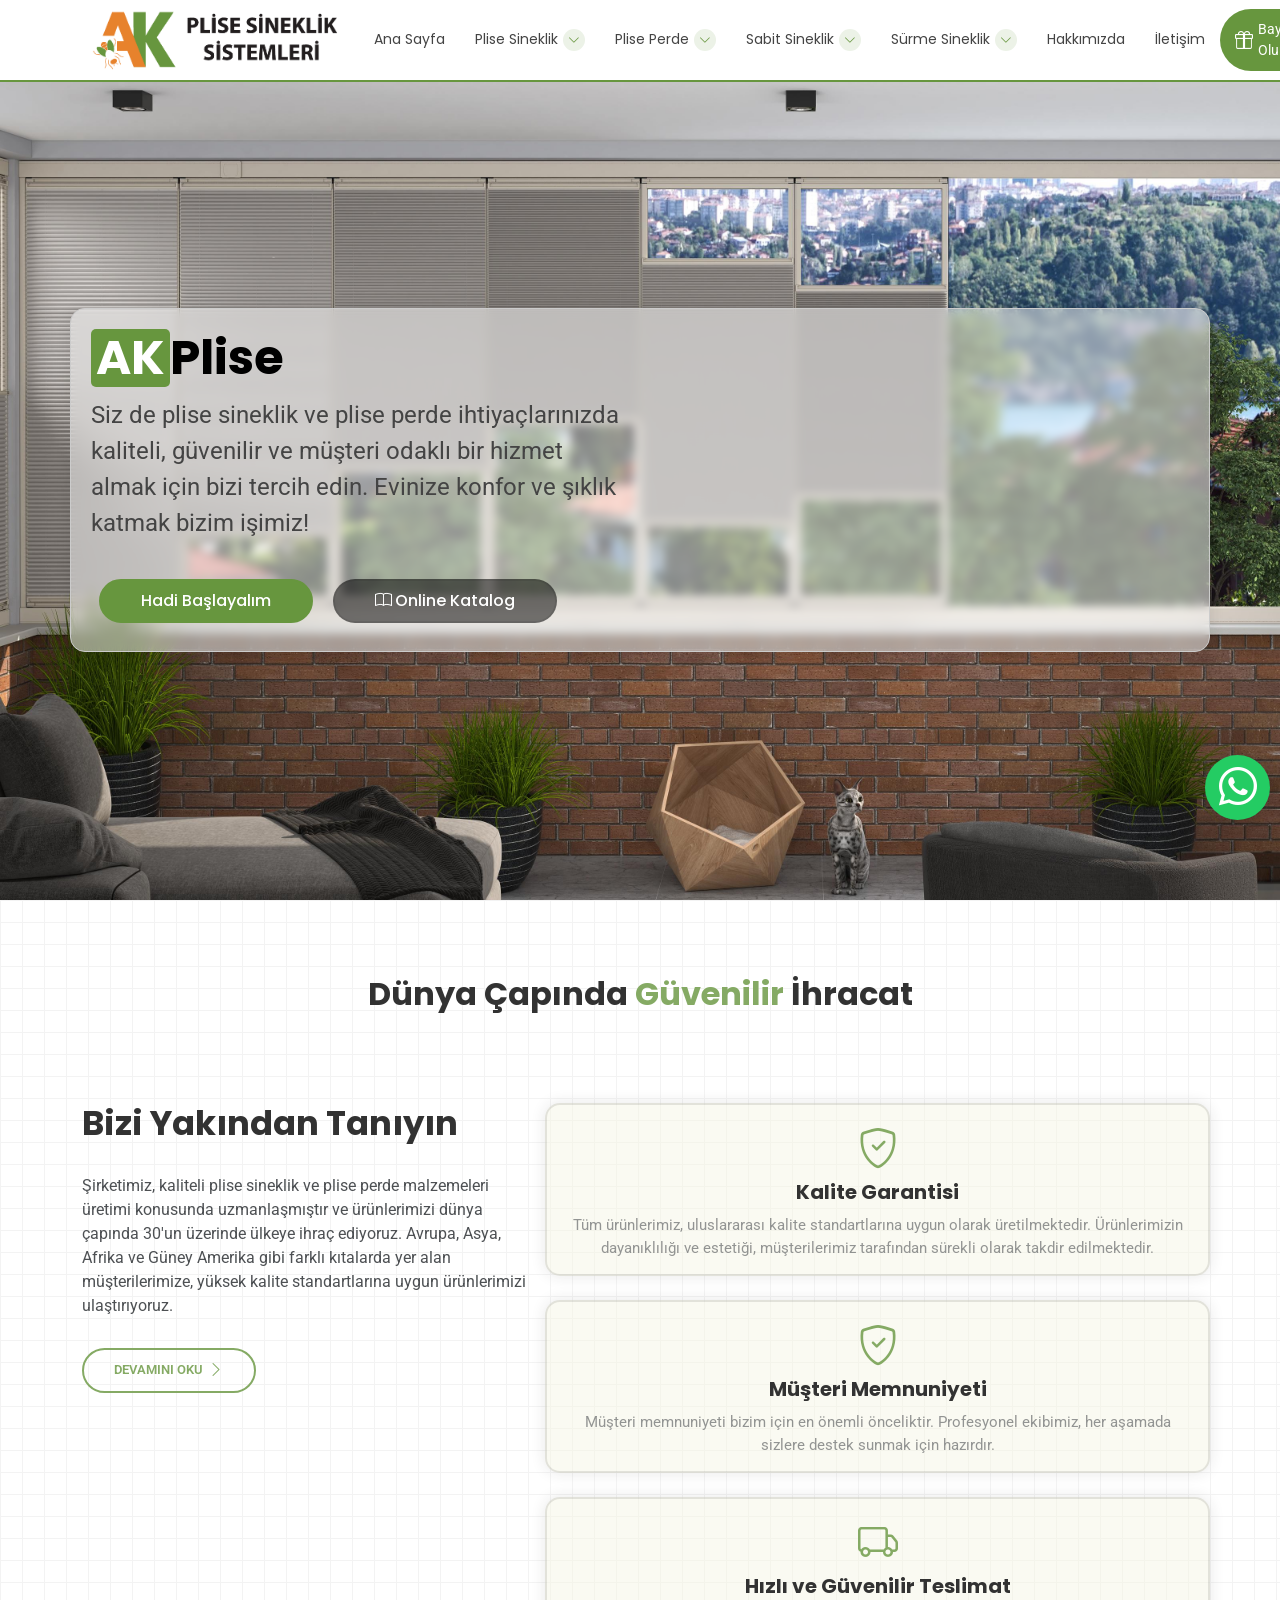
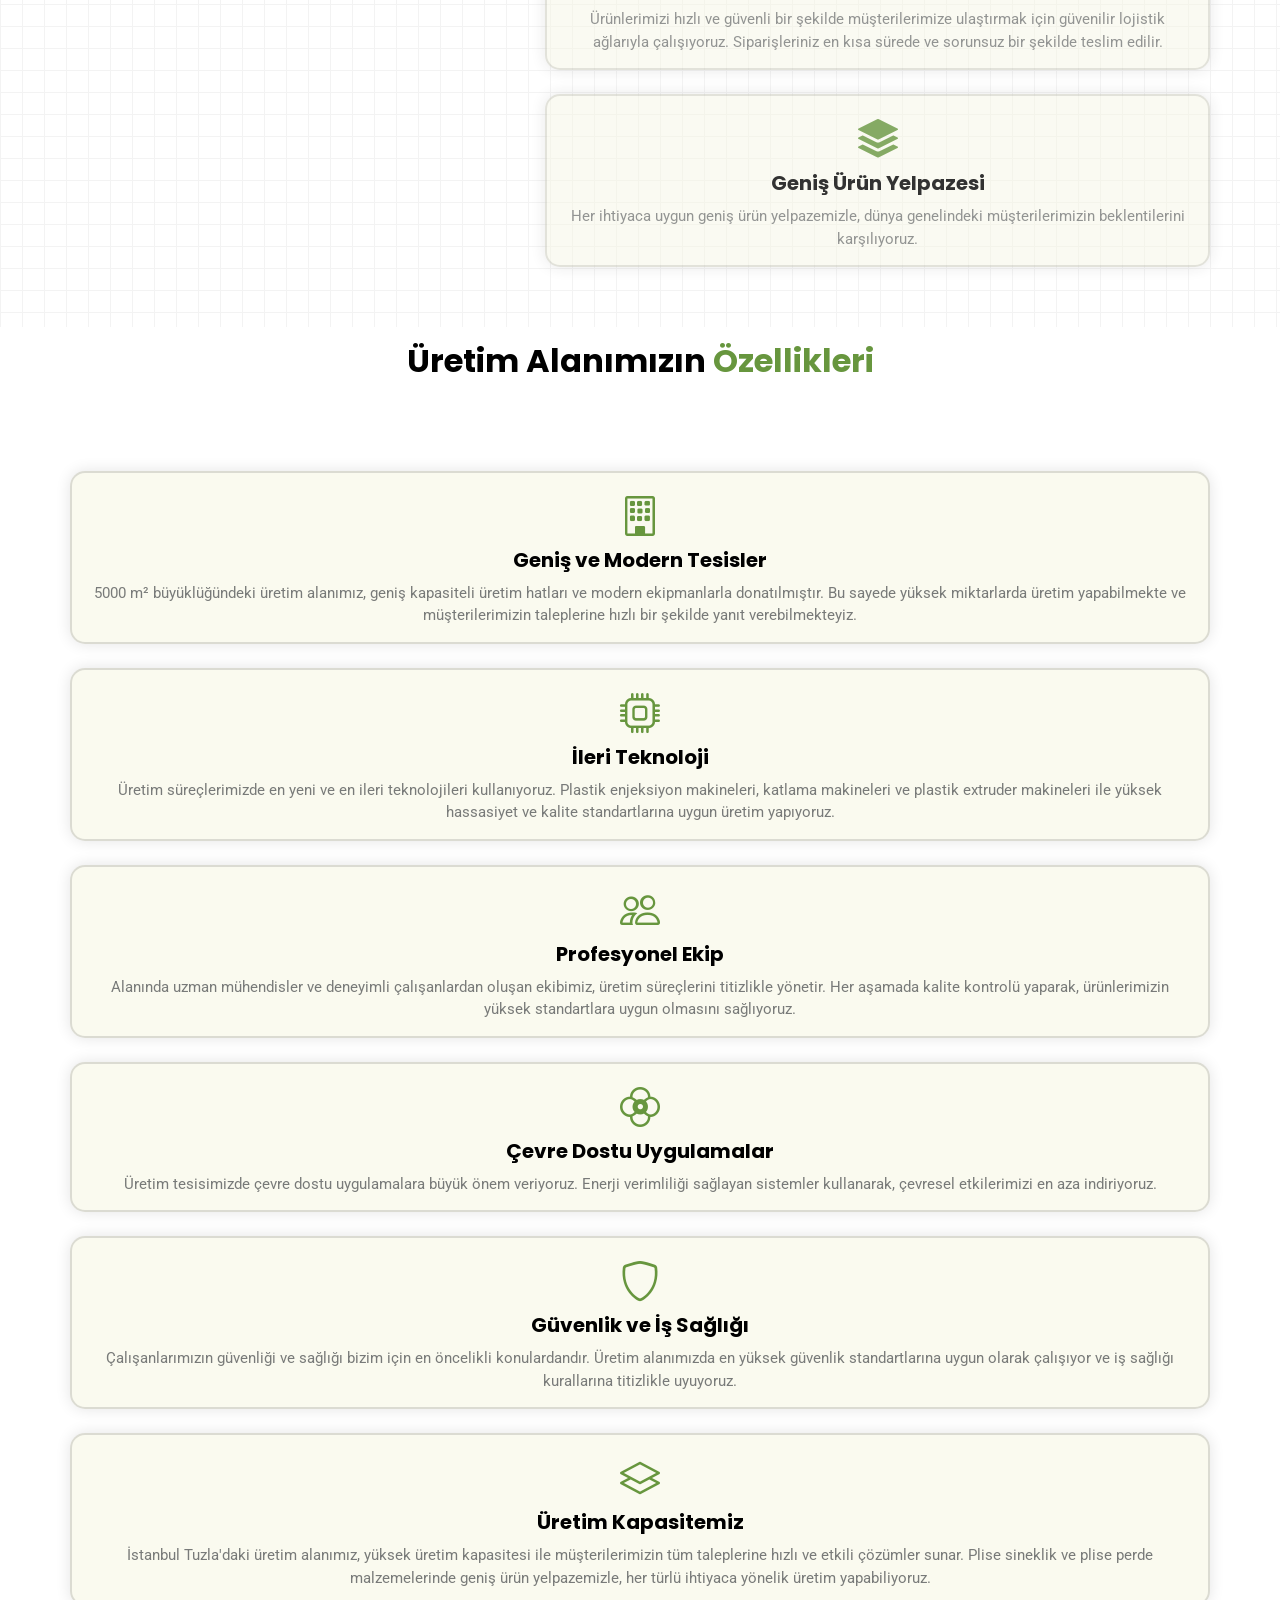
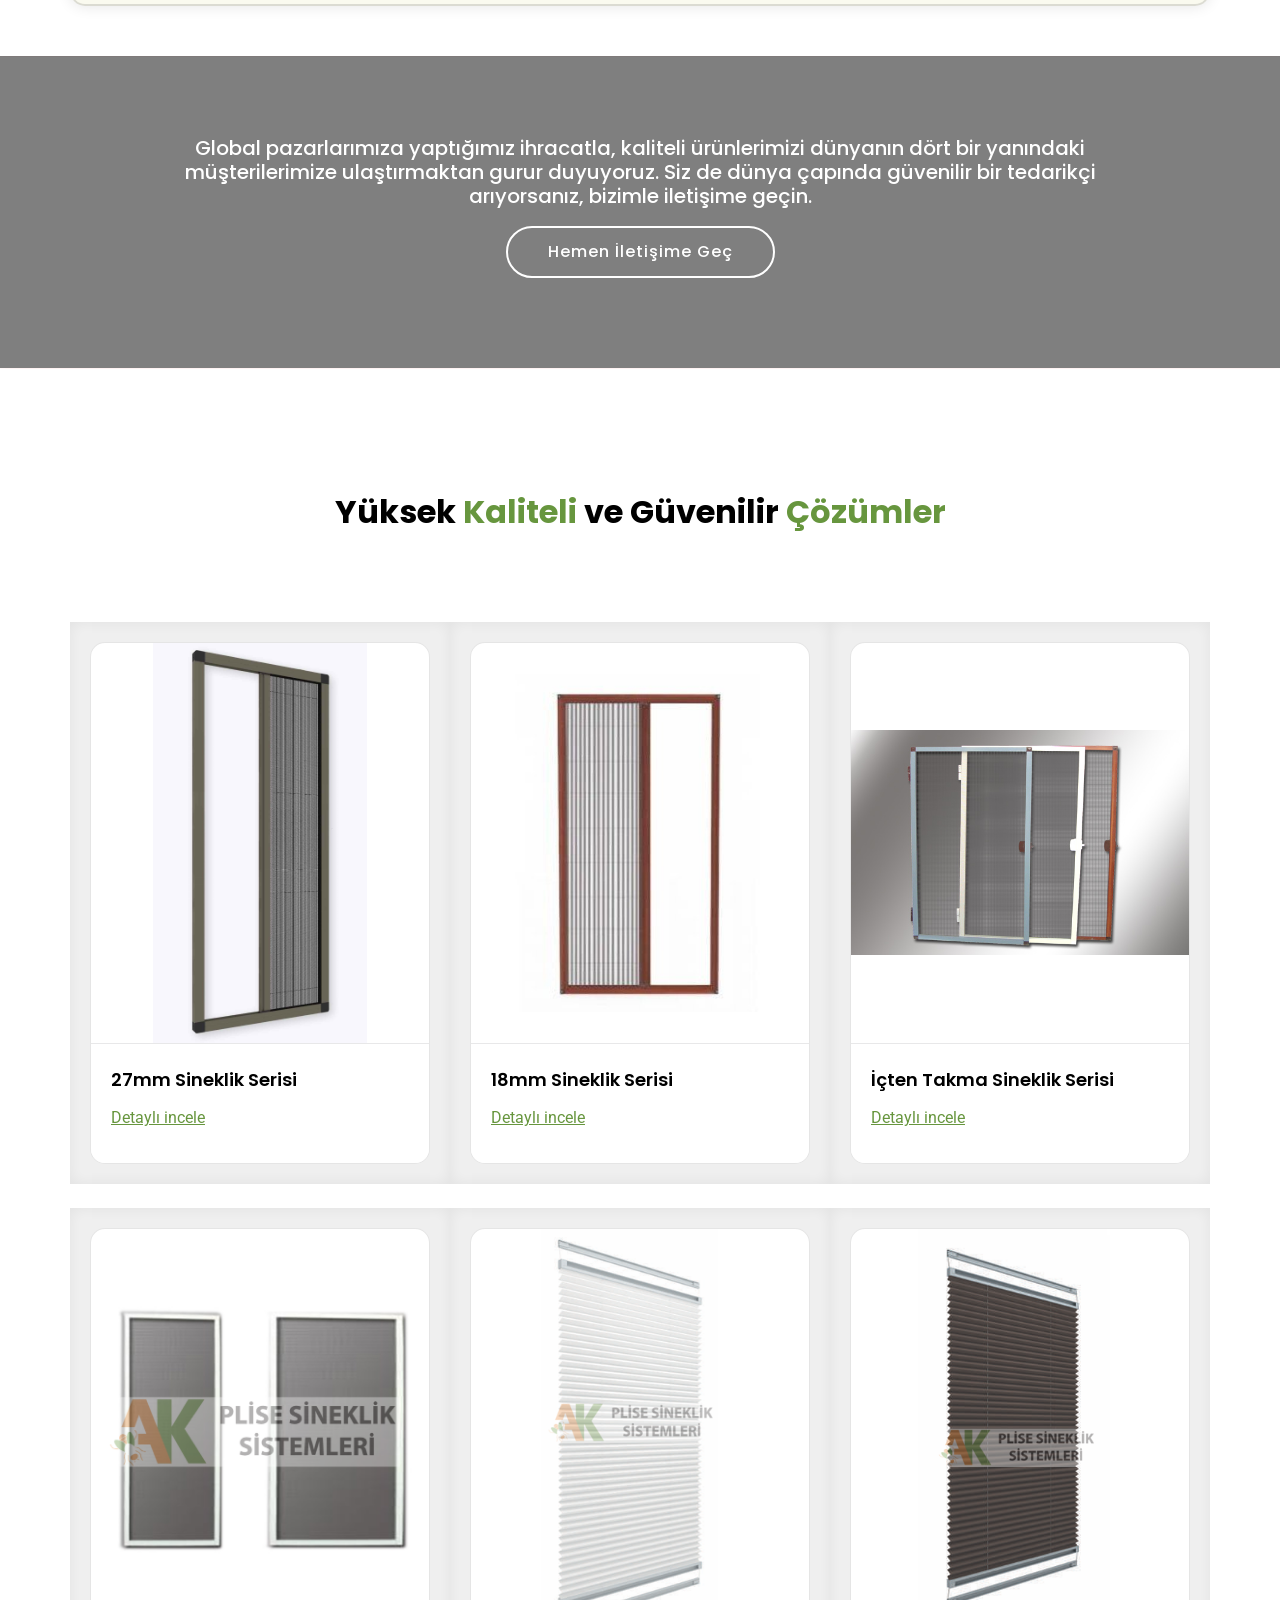
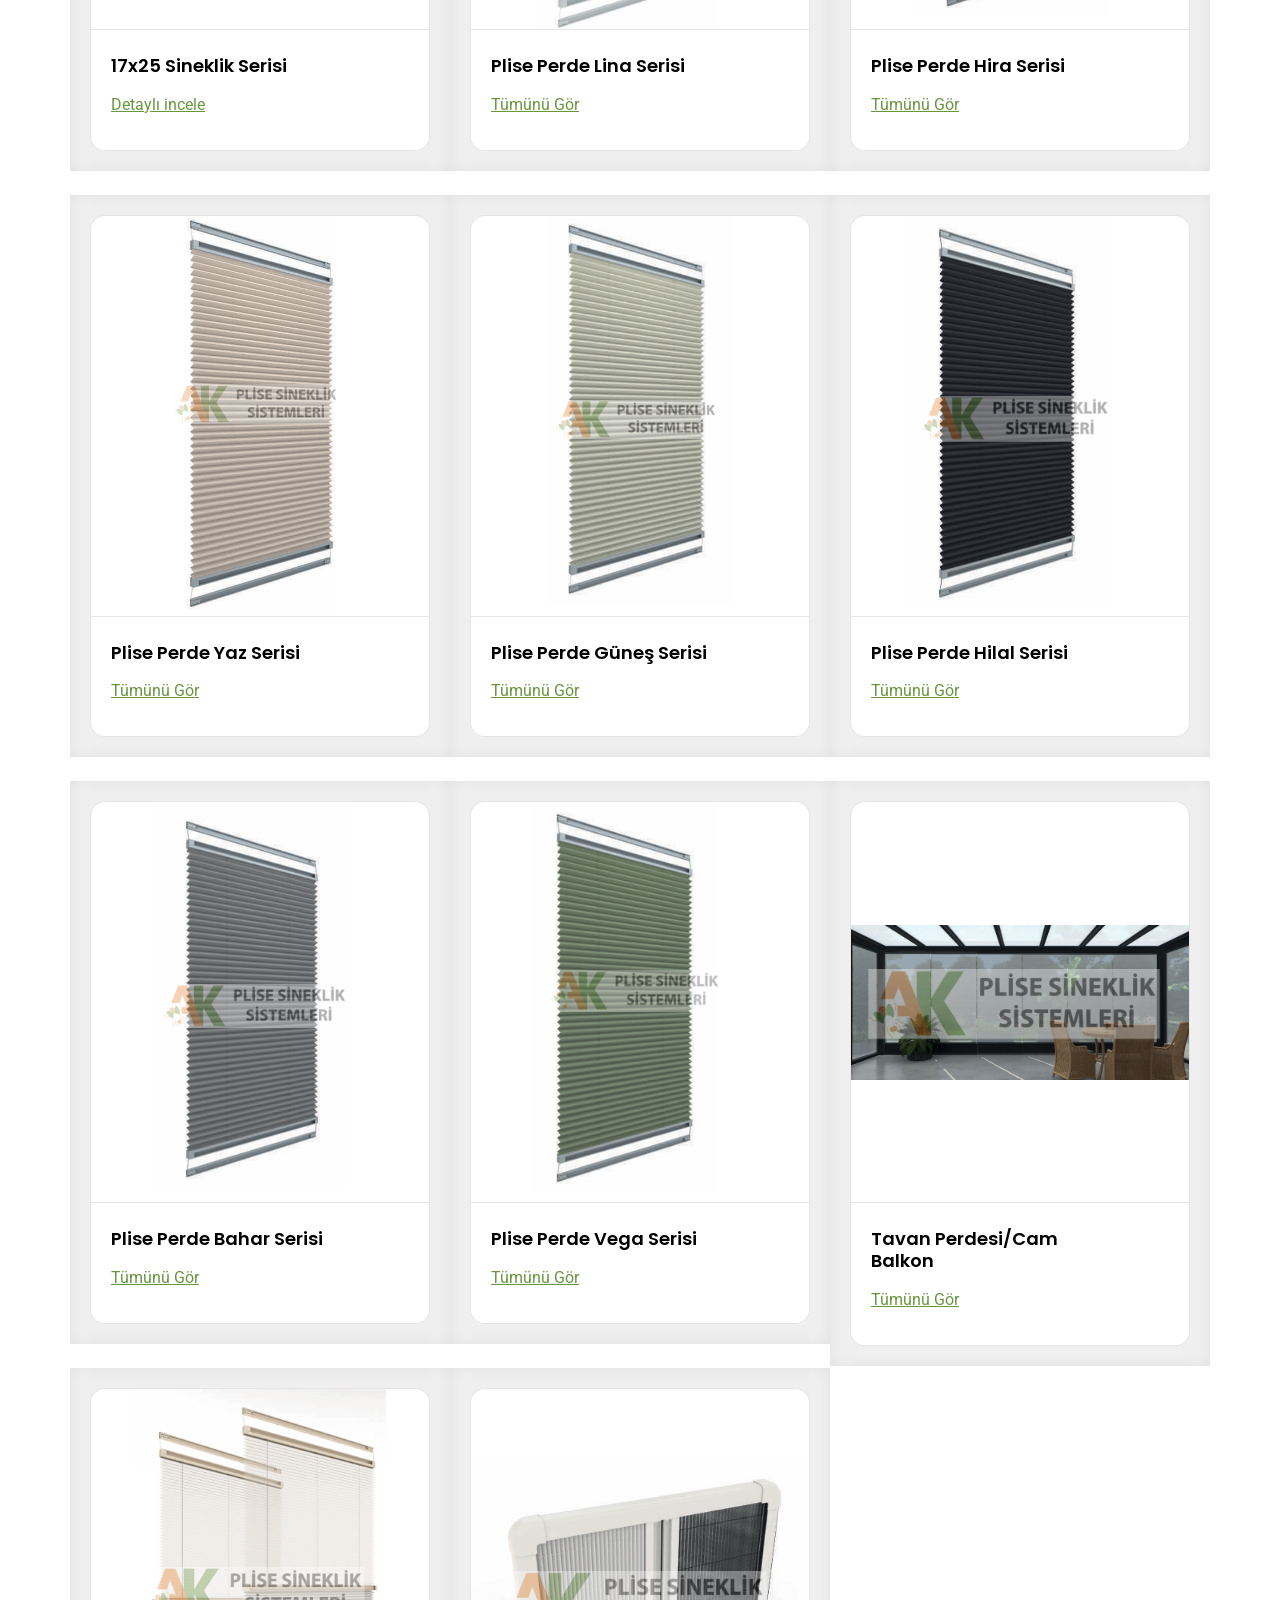
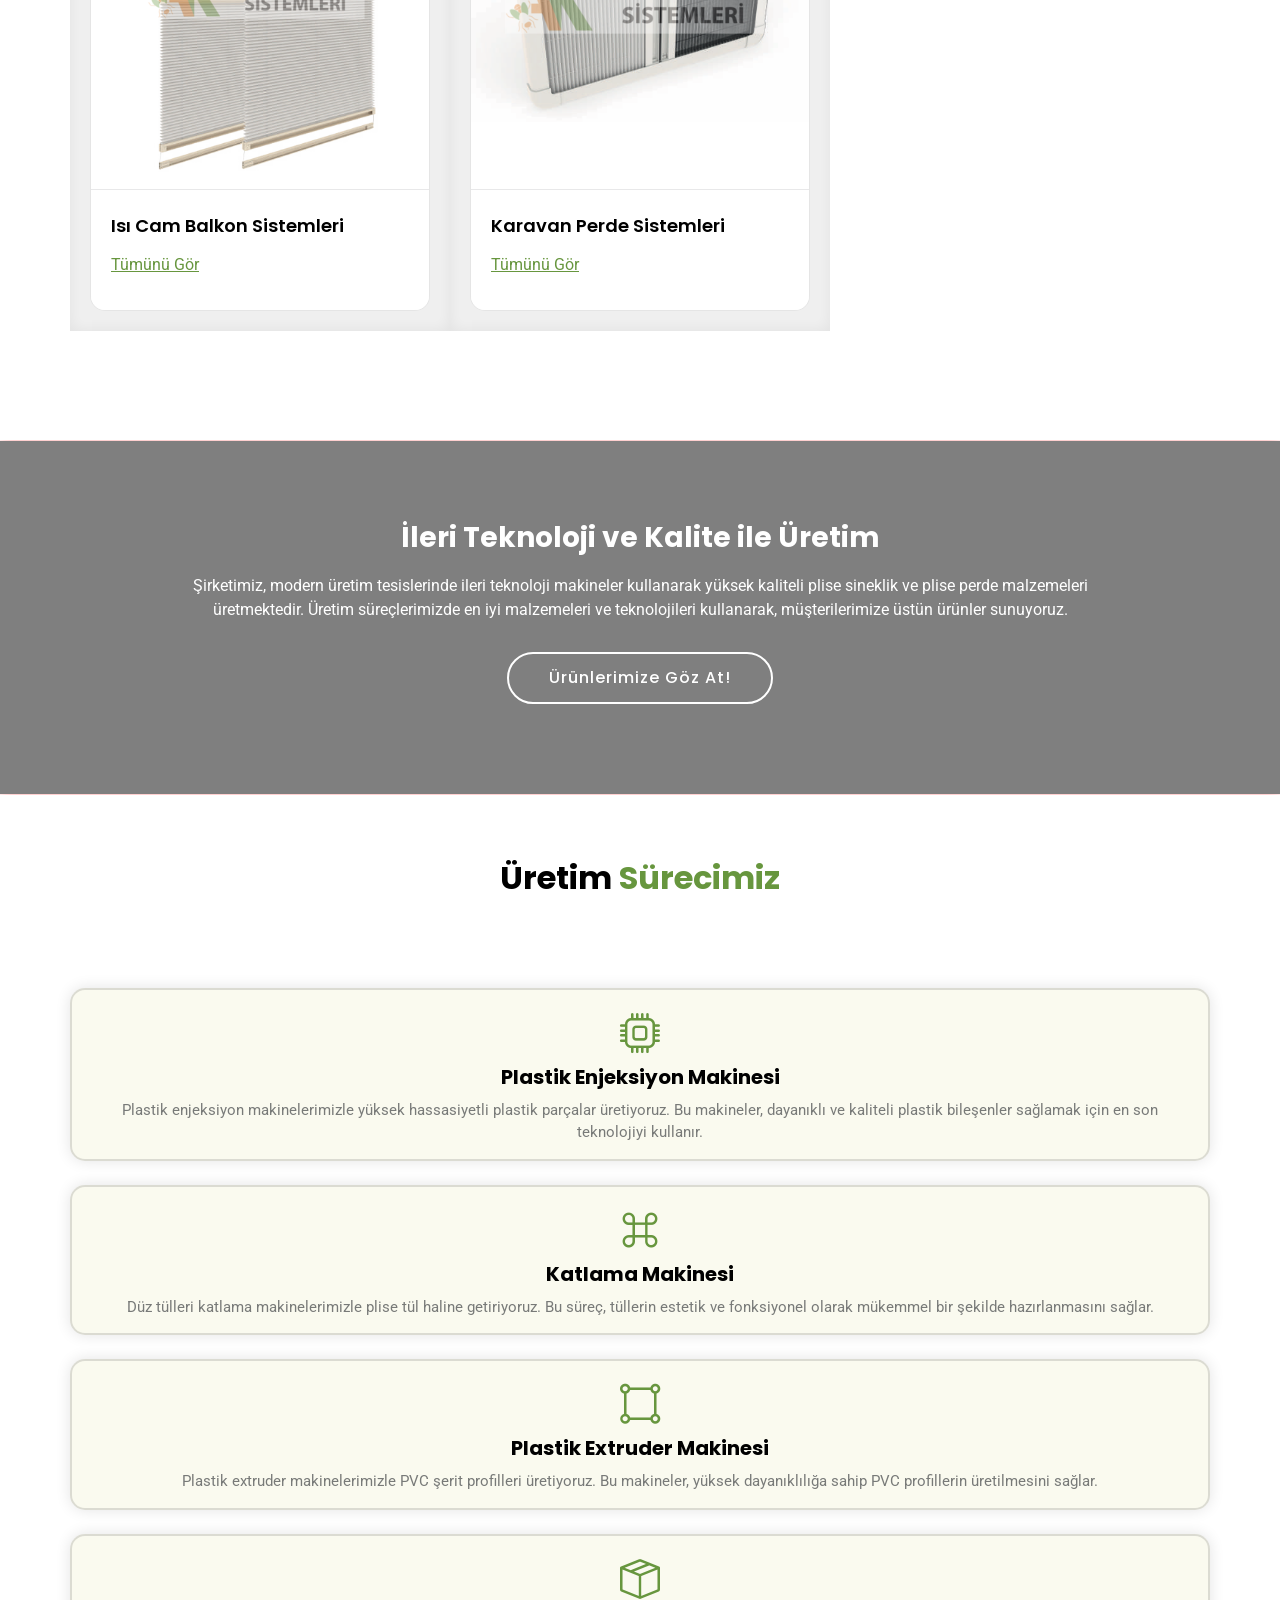
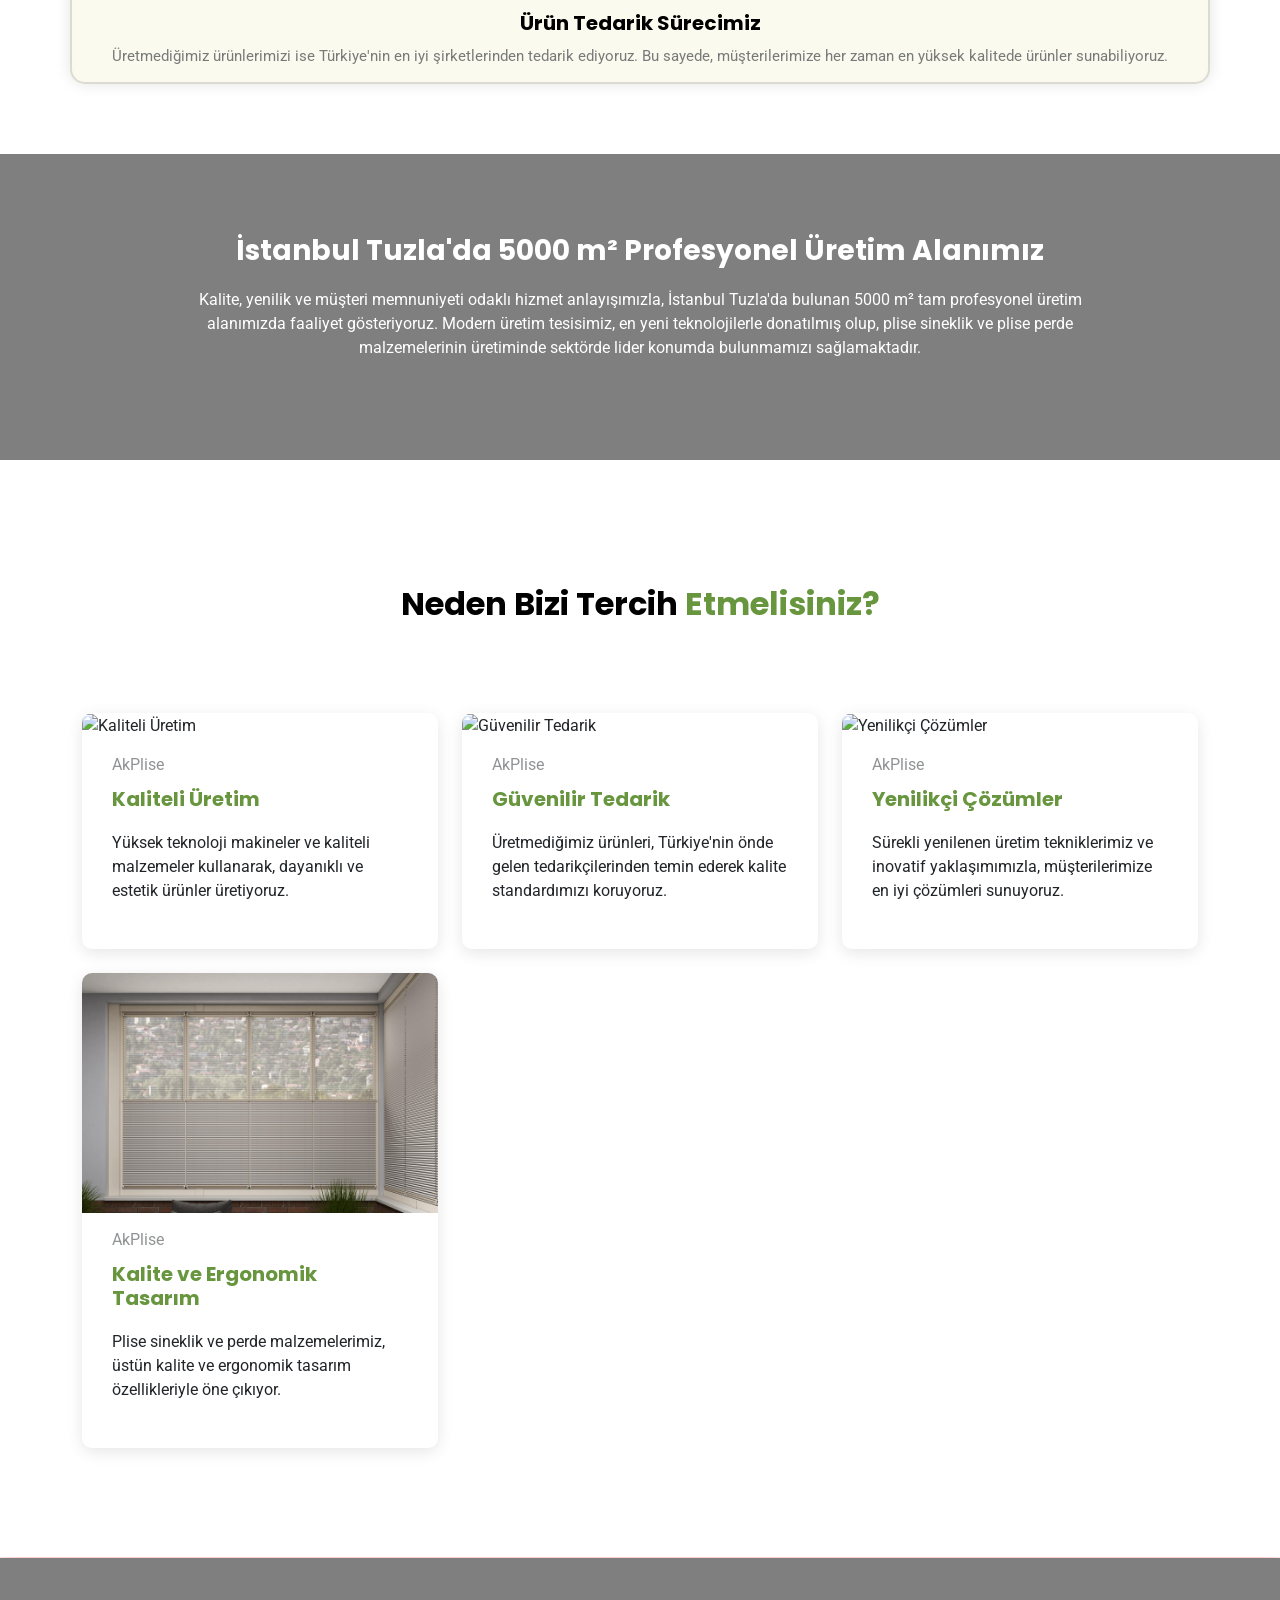
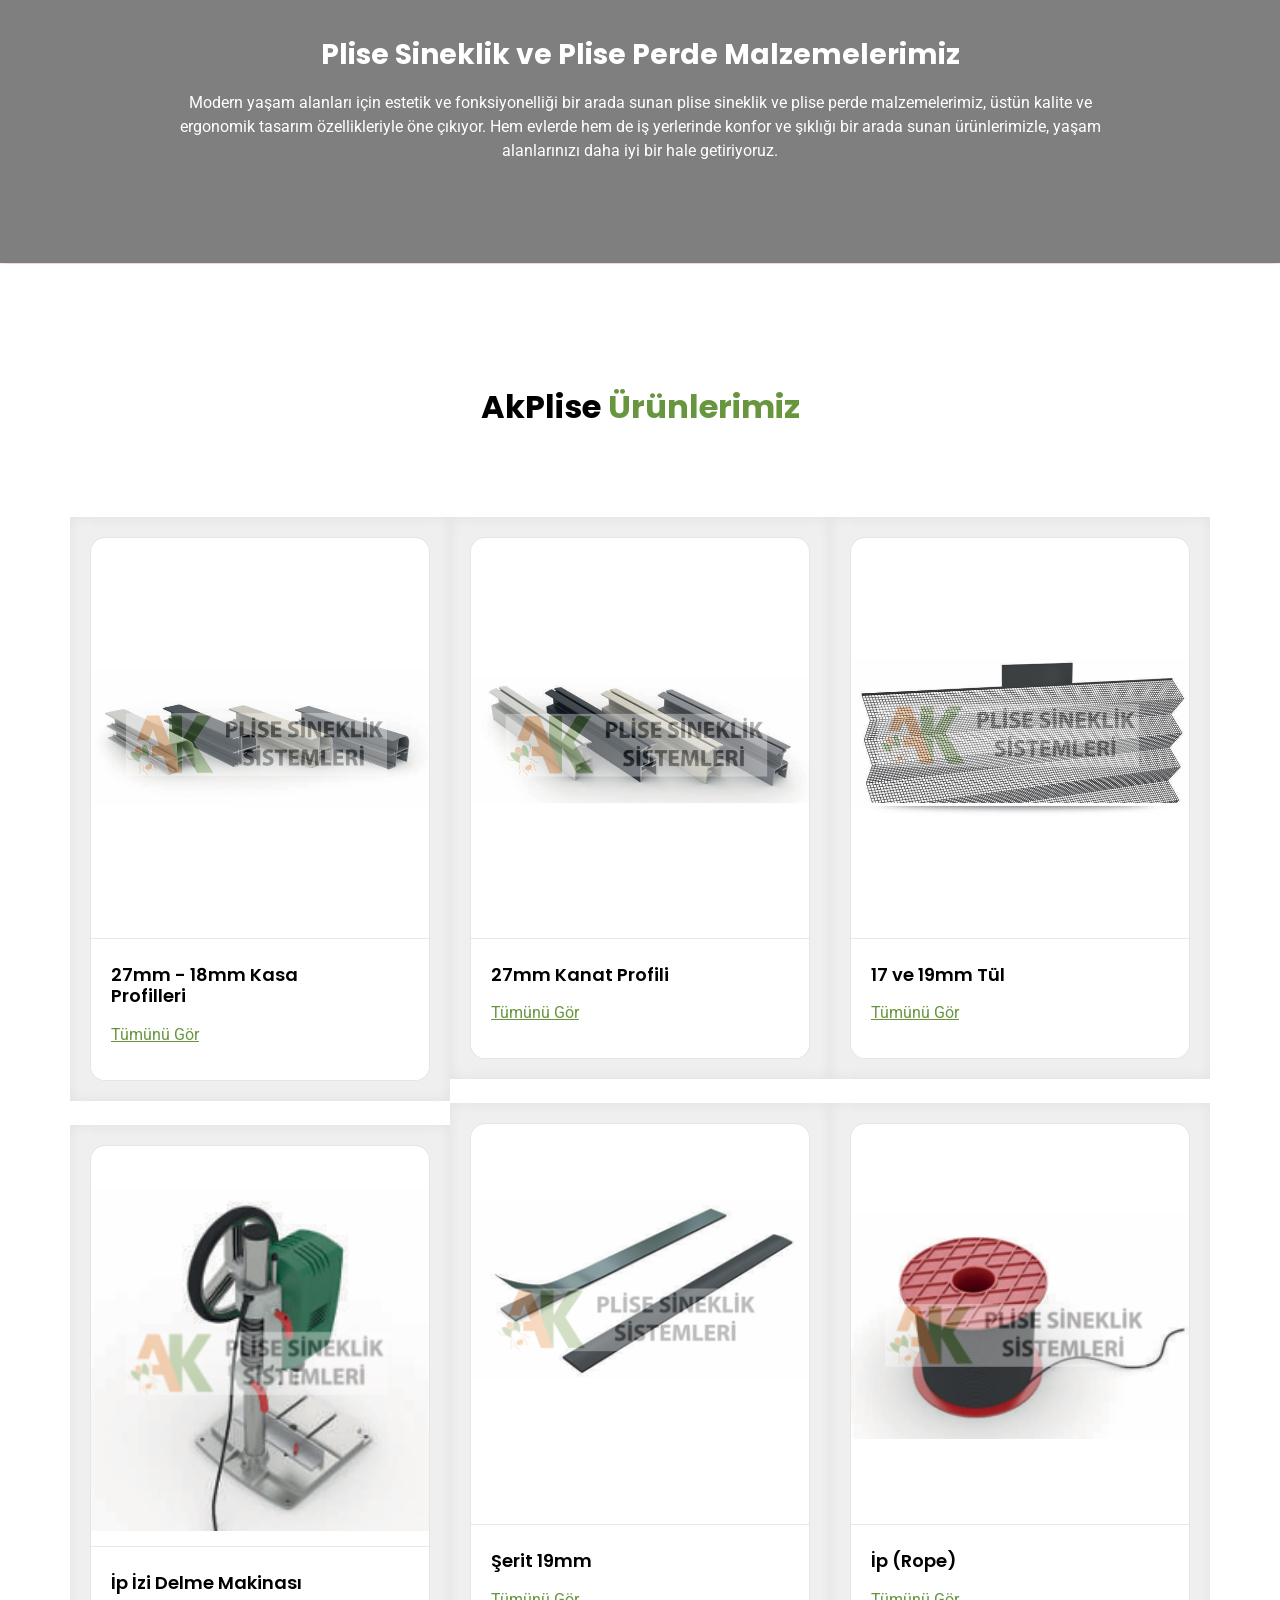
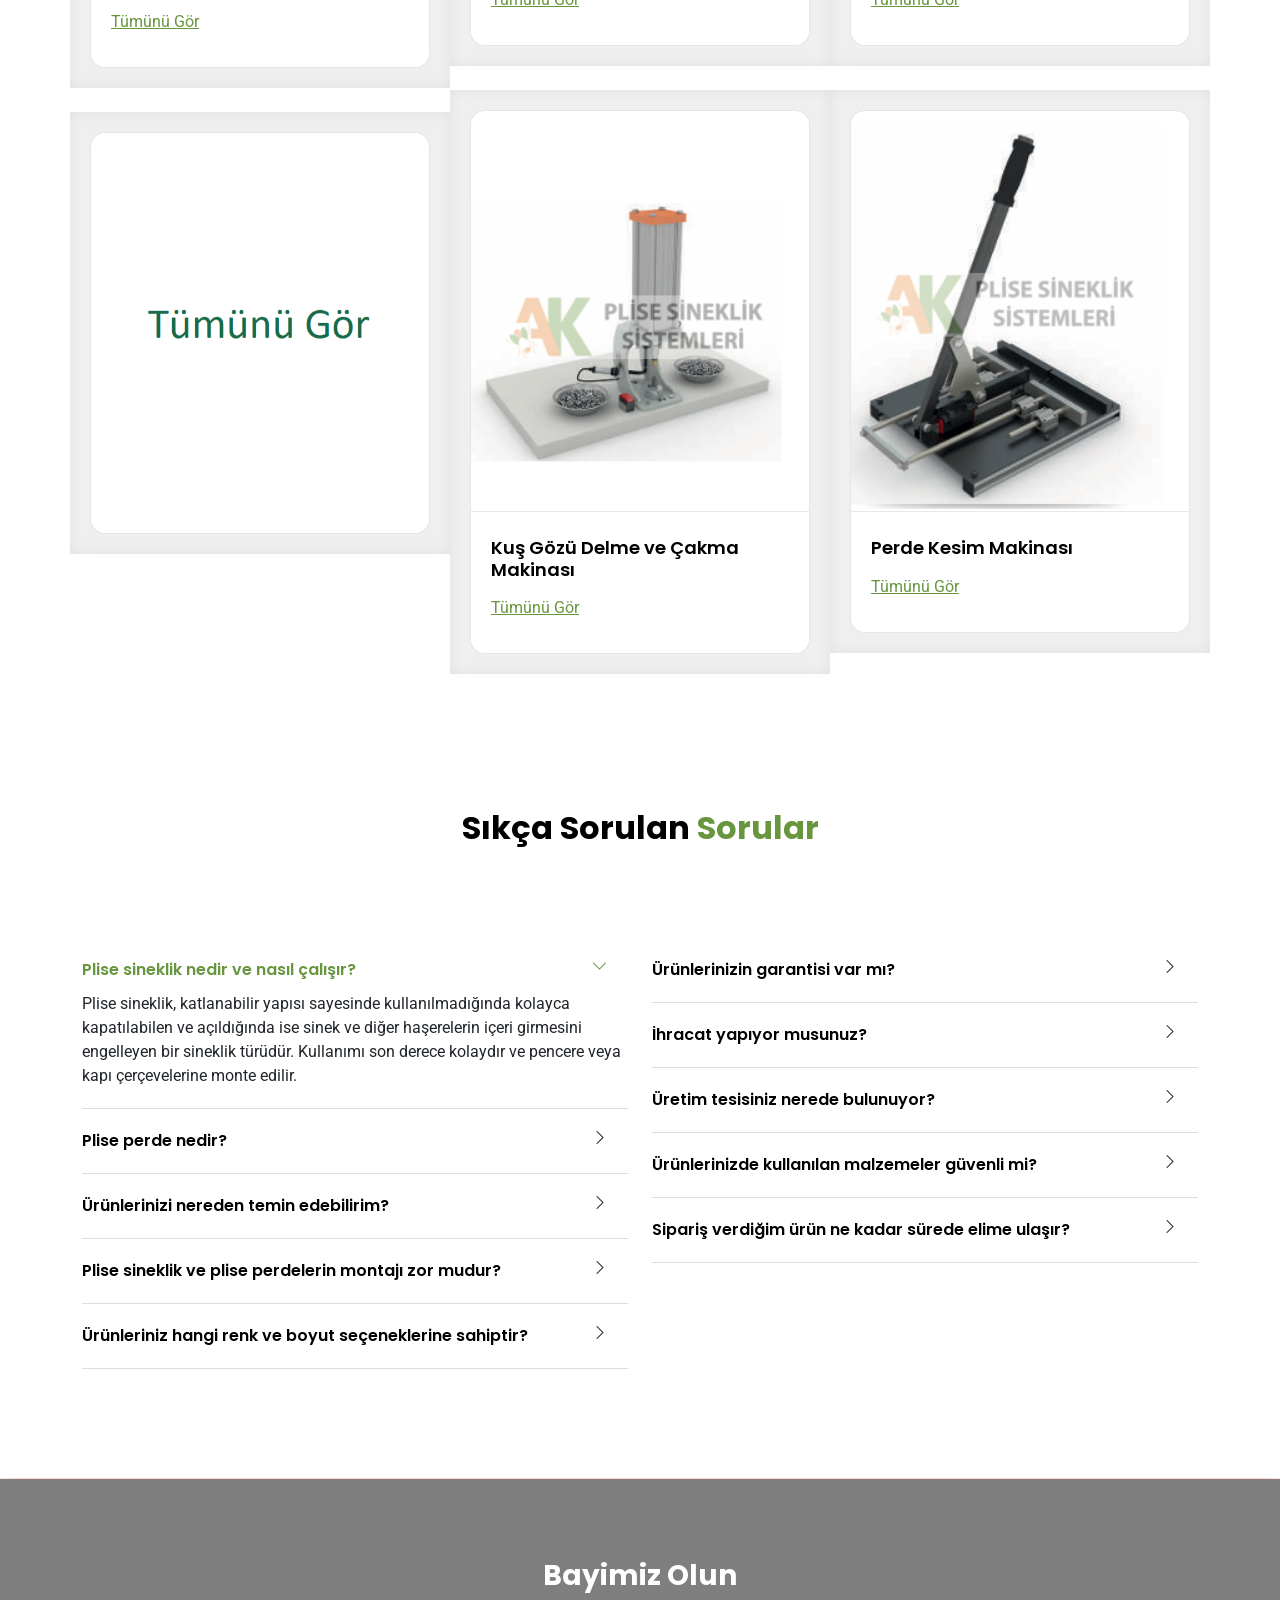
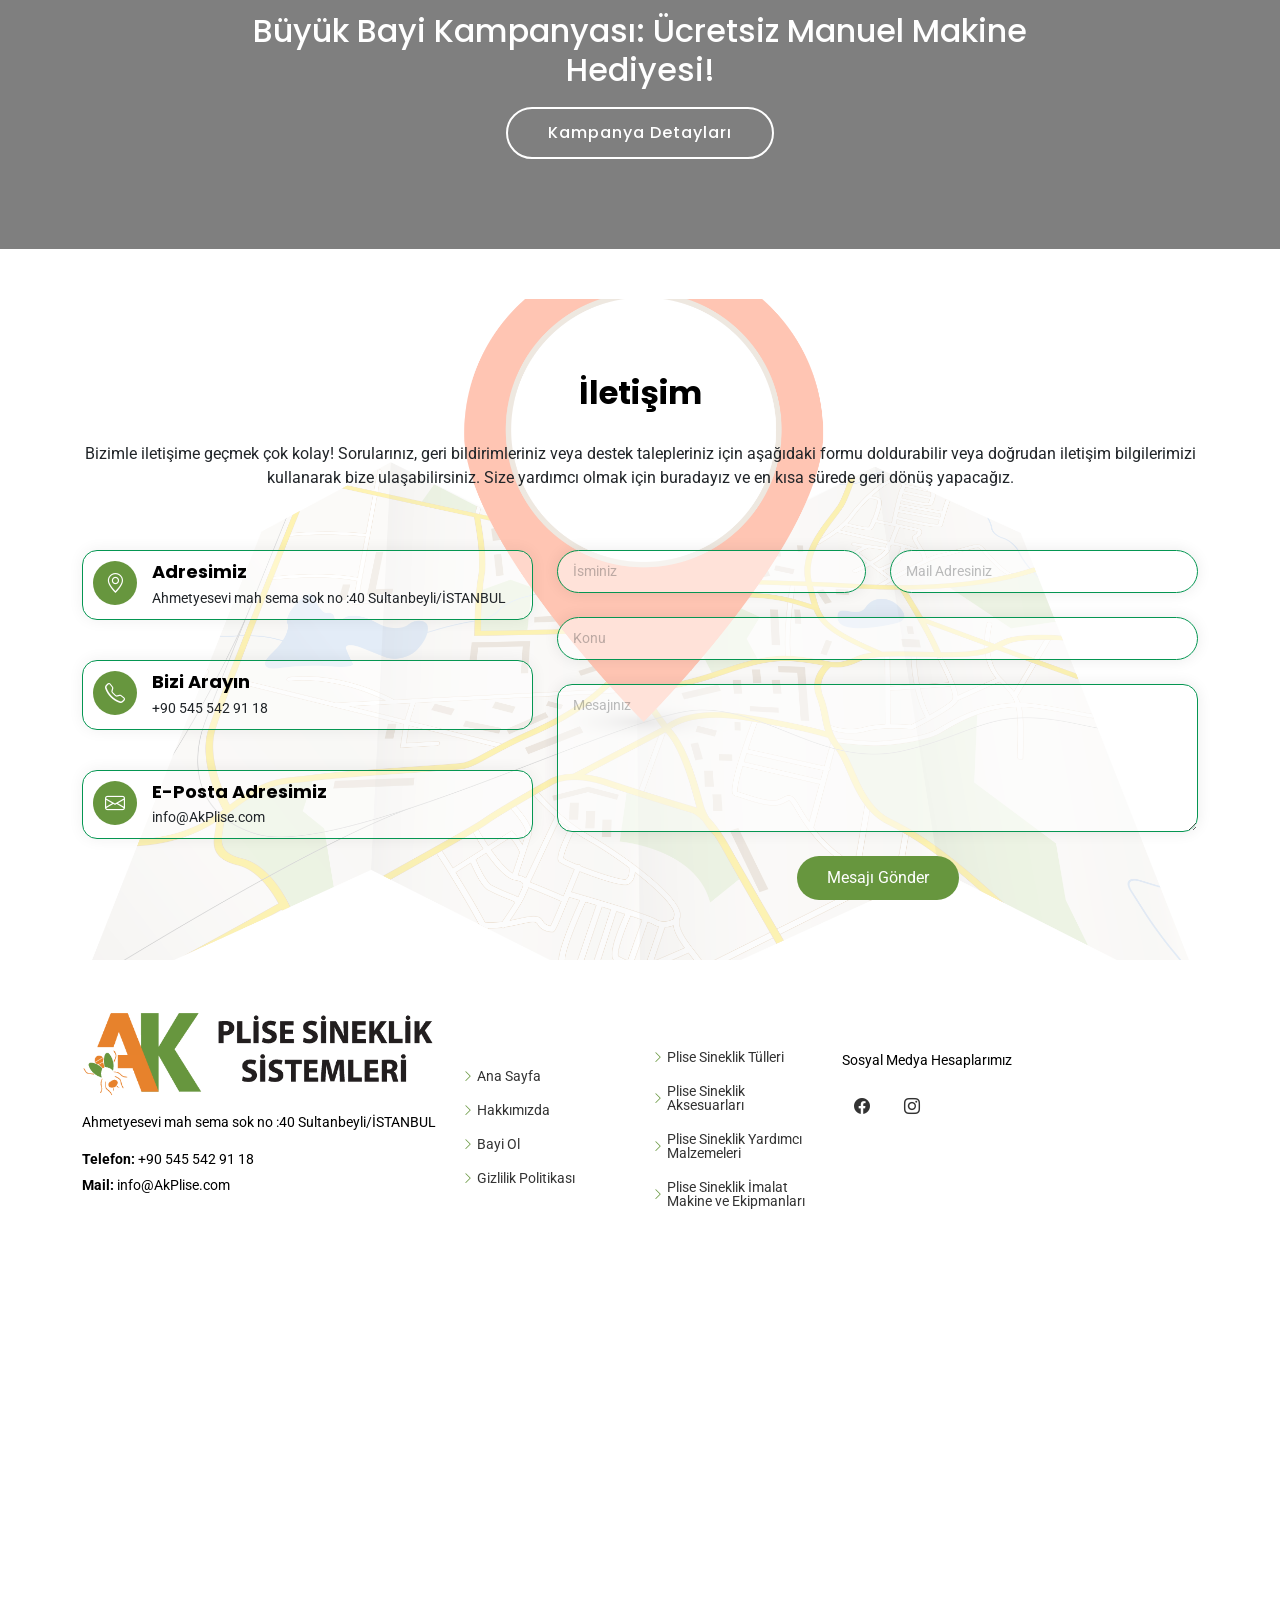
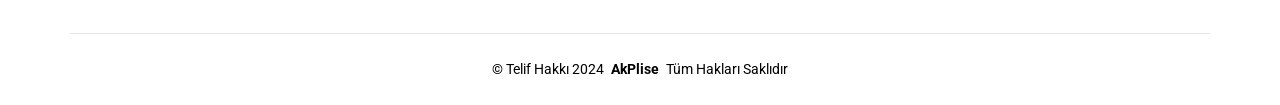
==== commit 0f54a989: "Update index.html" ====
--- a/index.html
+++ b/index.html
@@ -167,10 +167,38 @@
   </header>
 
   <main class="main">
-
+<style>
+  .hero {
+    position: relative;
+    overflow: hidden;
+  }
+
+  .background-video {
+    position: absolute;
+    top: 50%;
+    left: 50%;
+    min-width: 100%;
+    min-height: 100%;
+    width: auto;
+    height: auto;
+    z-index: -1;
+    transform: translate(-50%, -50%);
+  }
+
+  #hero .container {
+    
+    position: relative;
+    
+    z-index: 1;
+    /* Metni videonun üstünde görünür kılmak için */
+  }
+</style>
     <!-- Hero Section -->
     <section id="hero" class="hero section dark-background">
-
+ <video autoplay muted loop class="background-video">
+    <source src="SİTEYE.mp4" type="video/mp4">
+    Your browser does not support the video tag.
+  </video>
       <div class="container">
         <div class="row justify-content-start">
           <div class="col-lg-6 text-left" data-aos="fade-up" data-aos-delay="100">
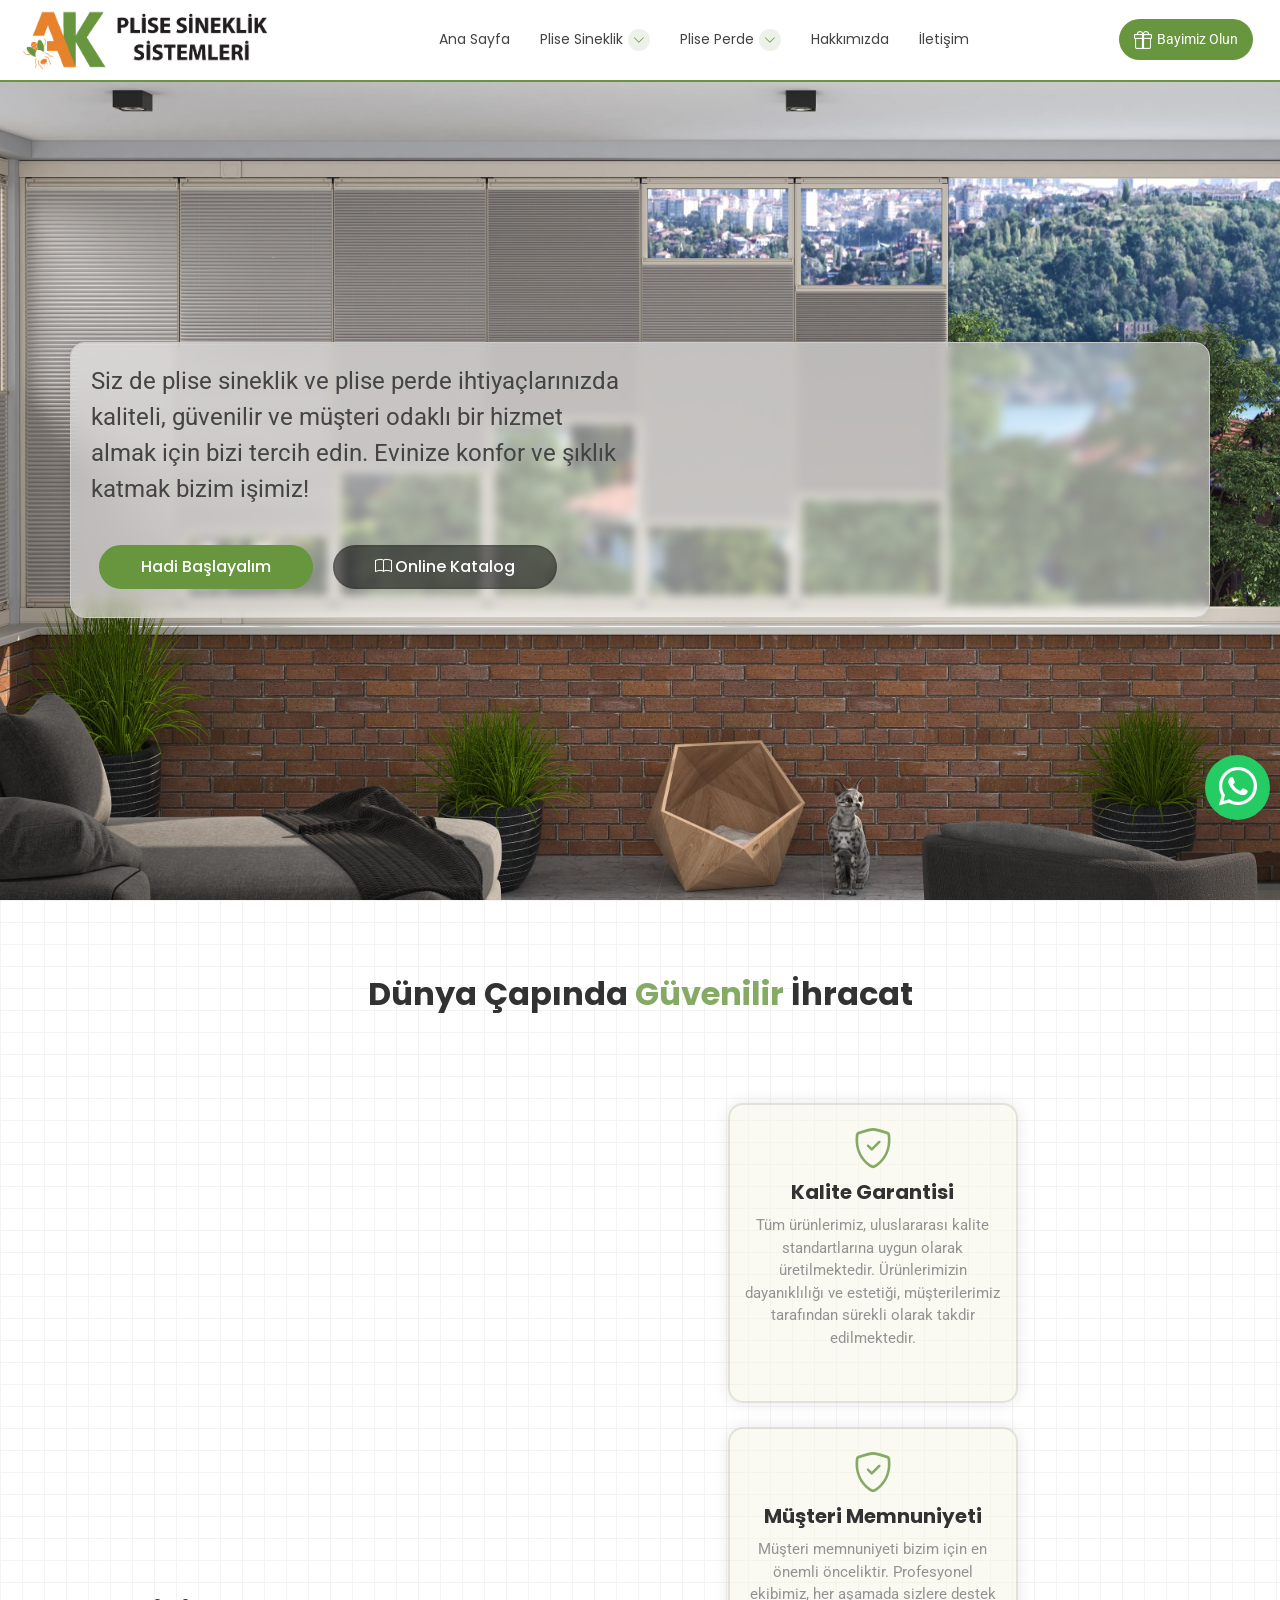
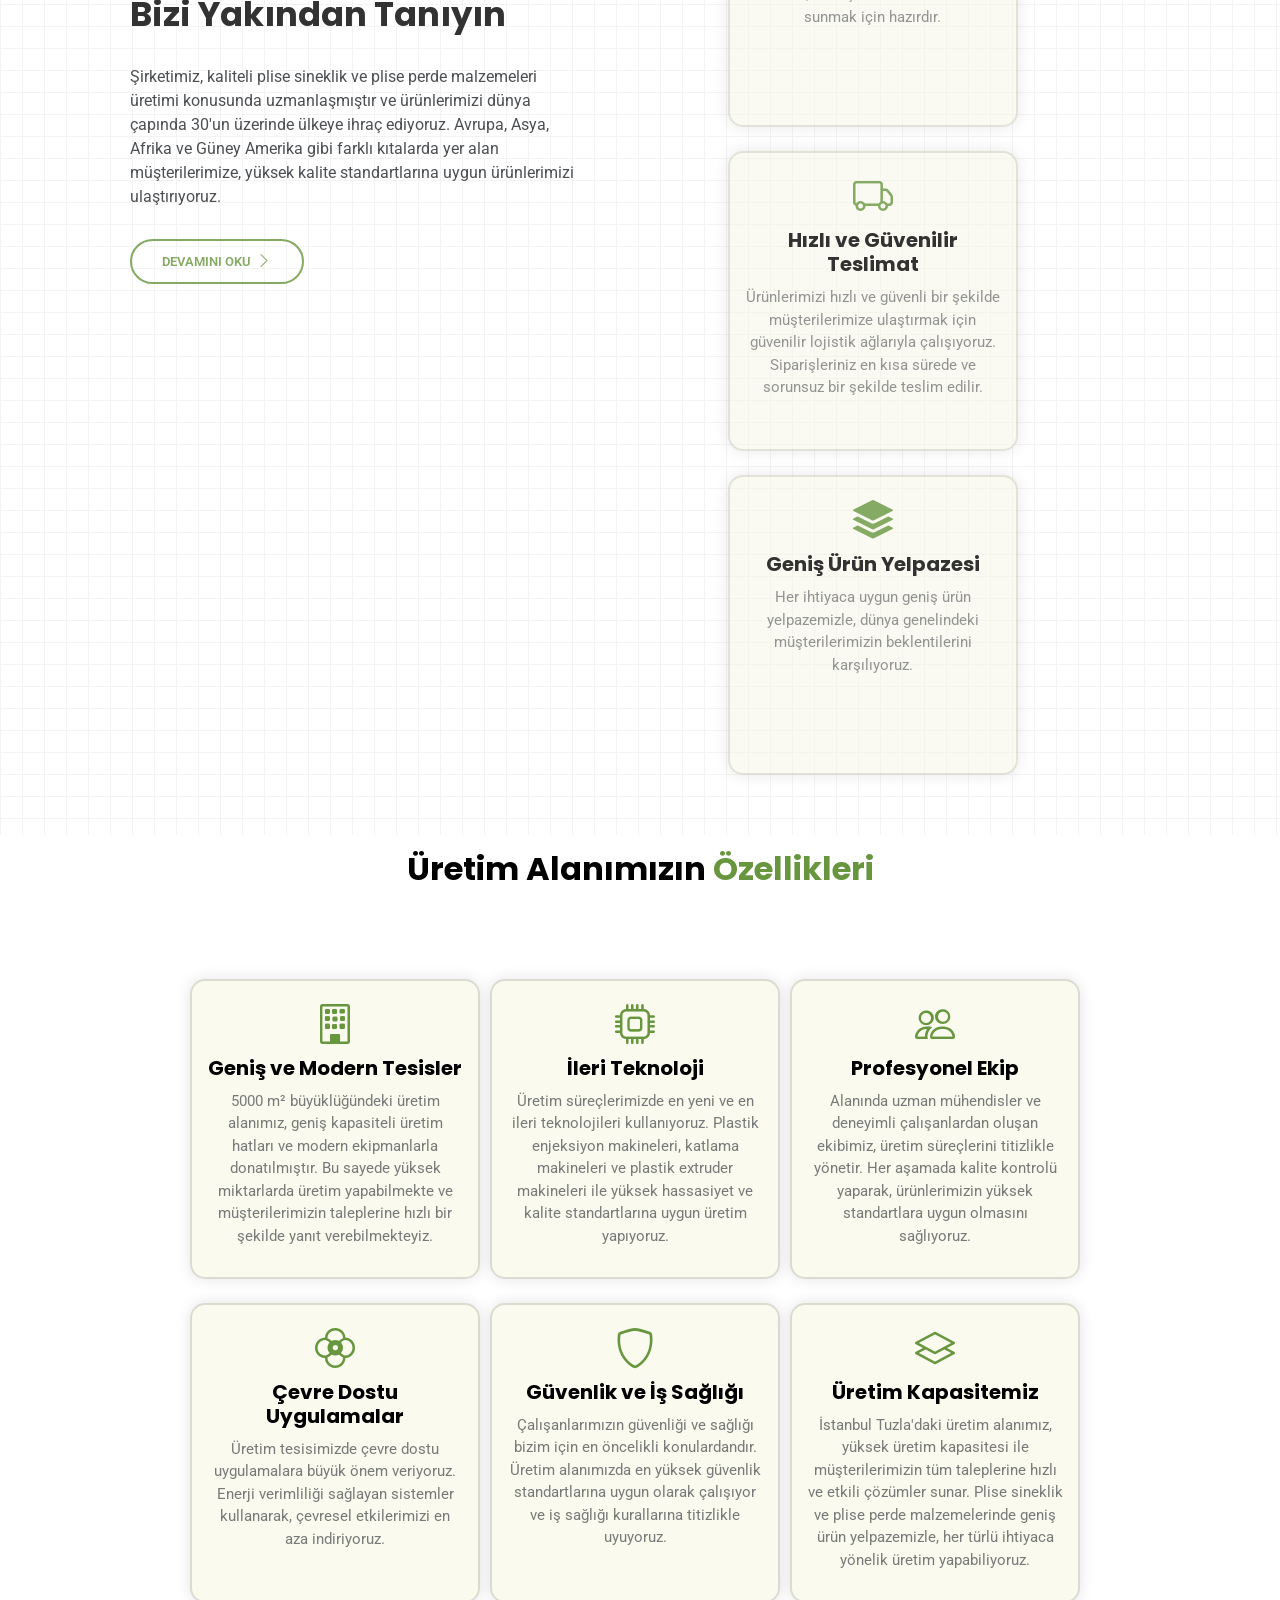
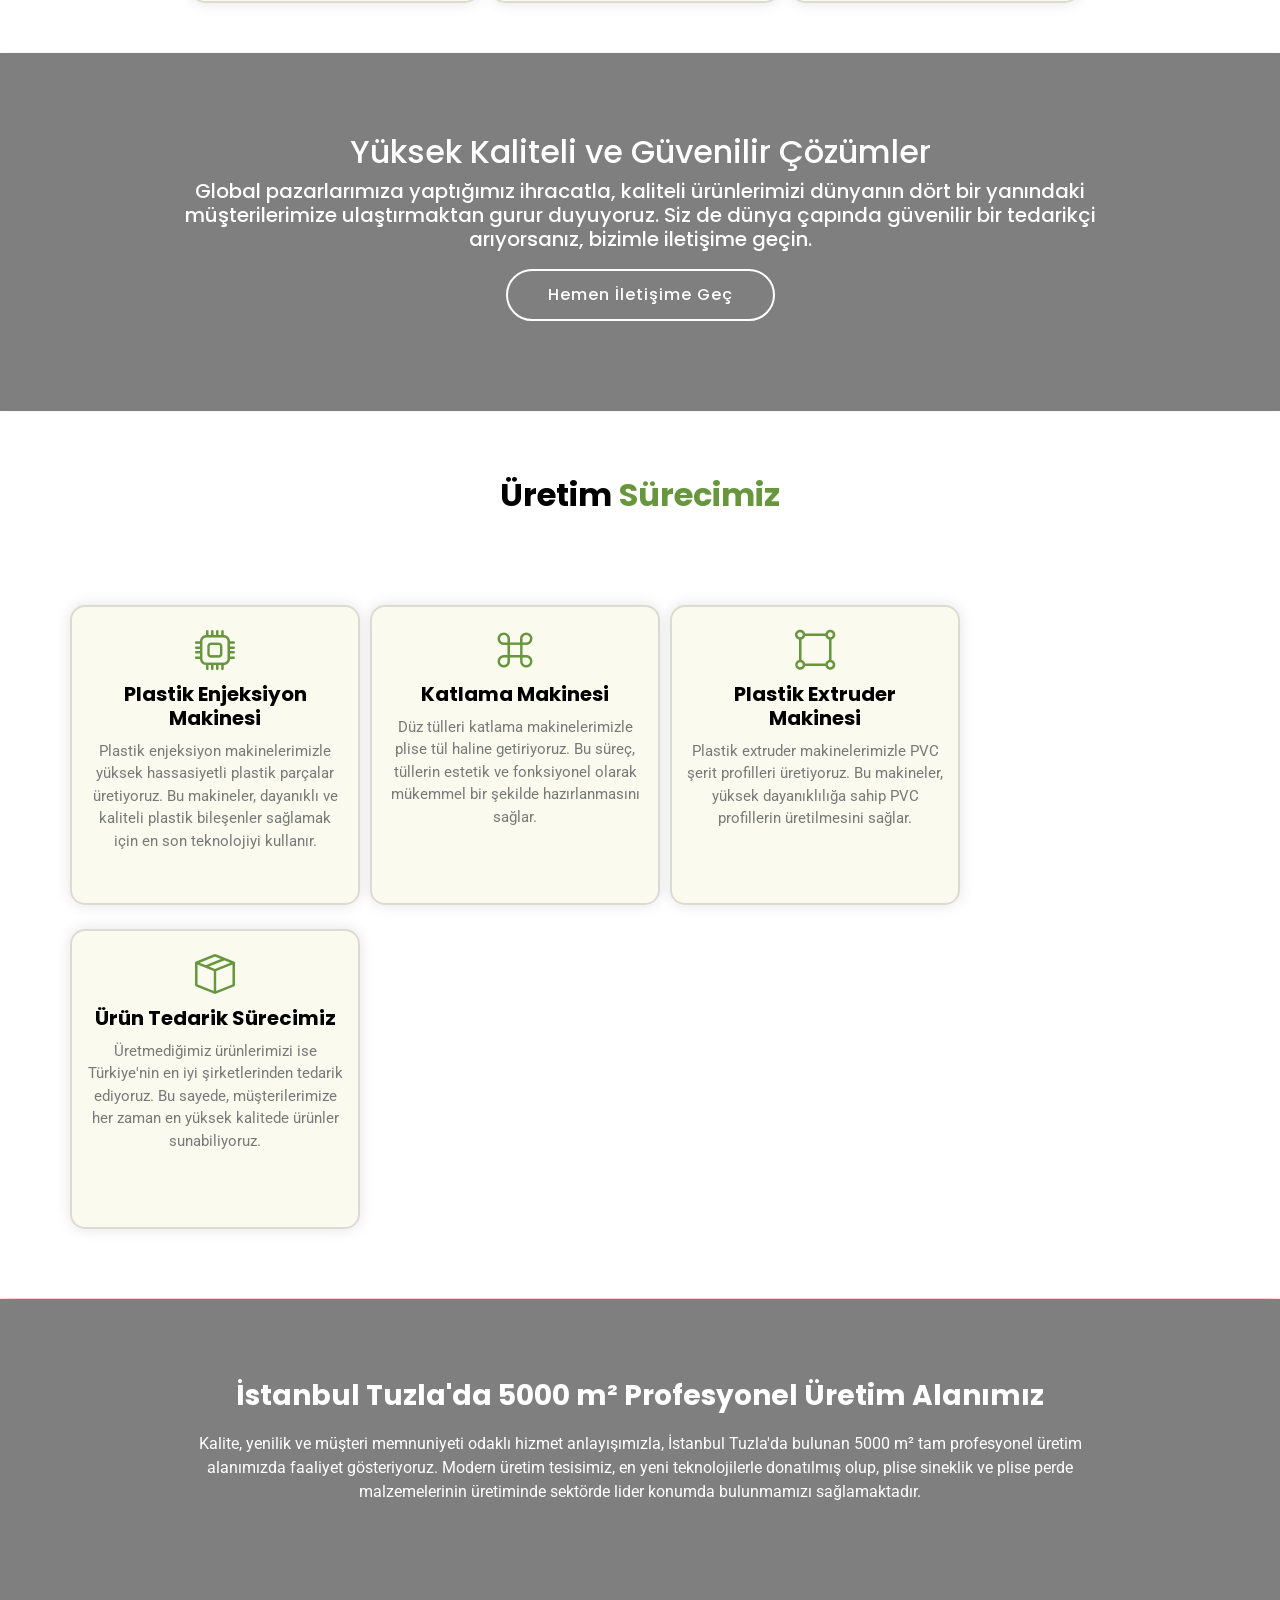
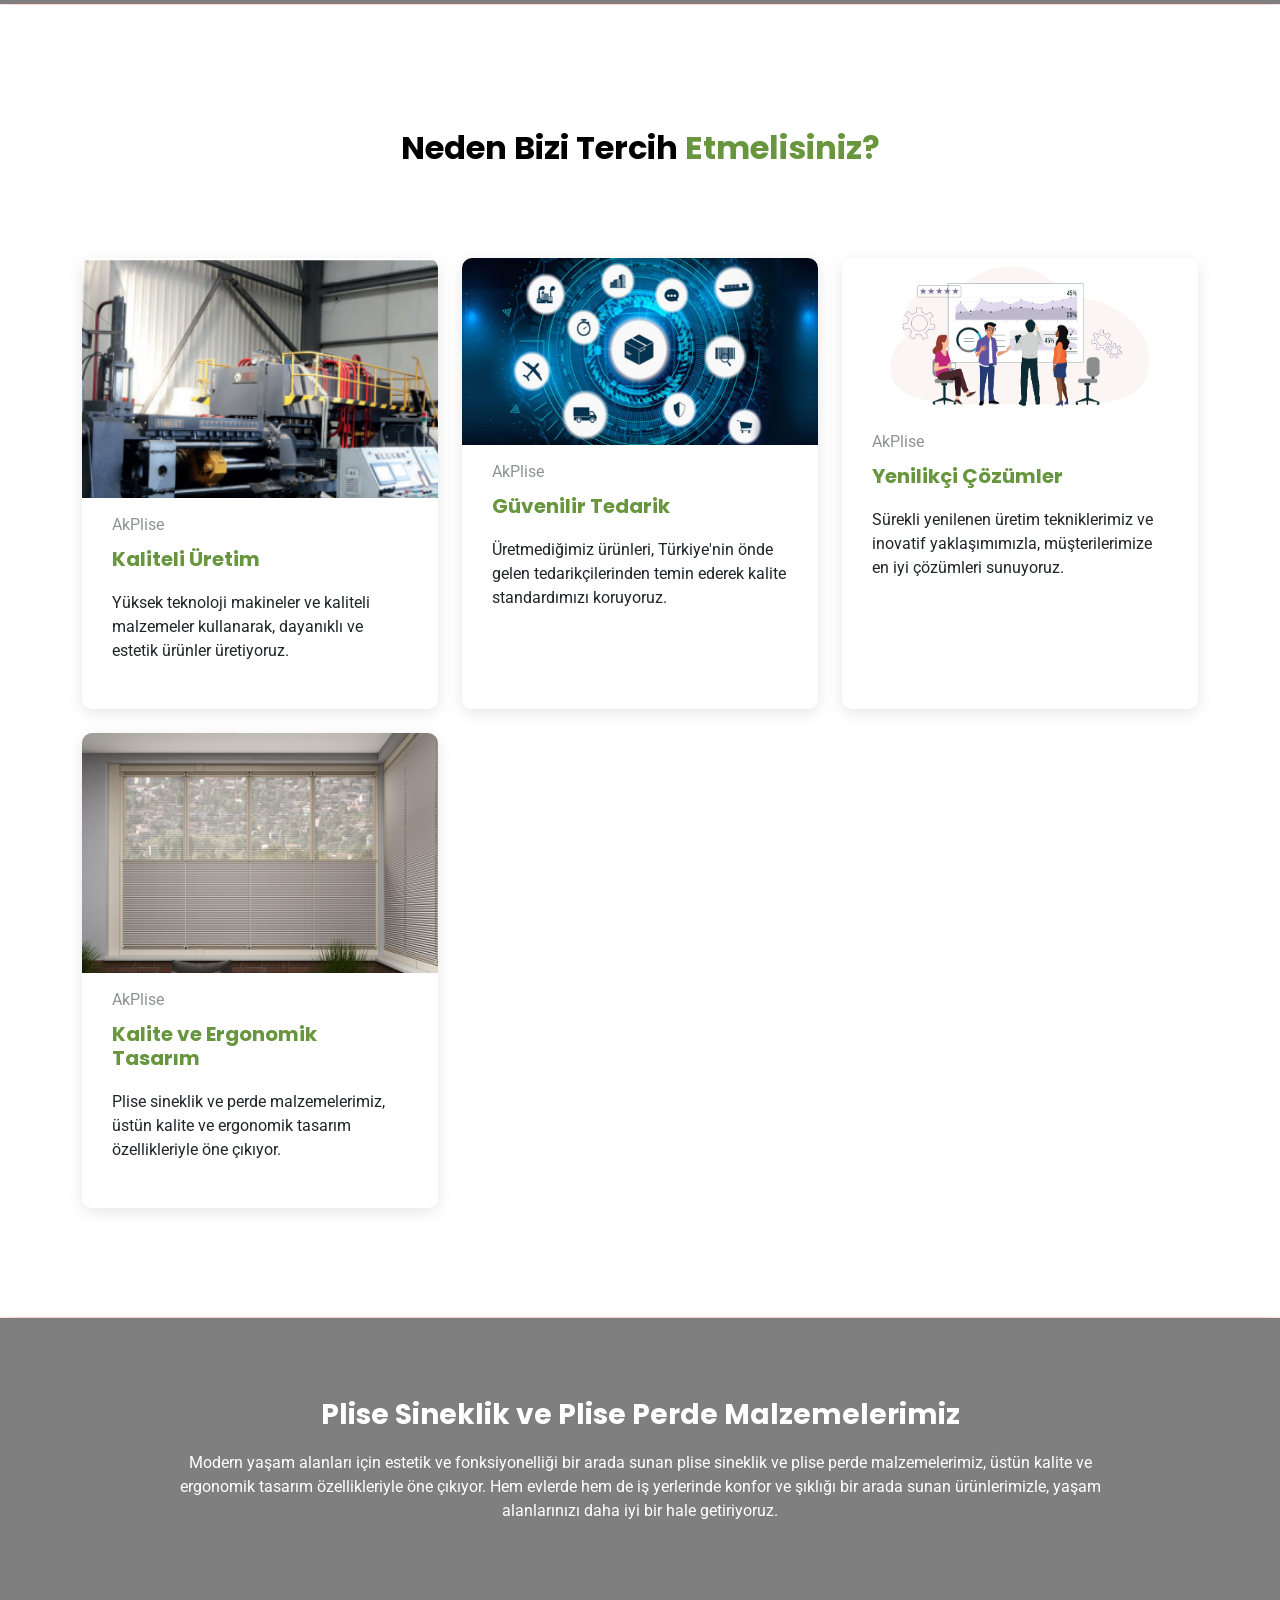
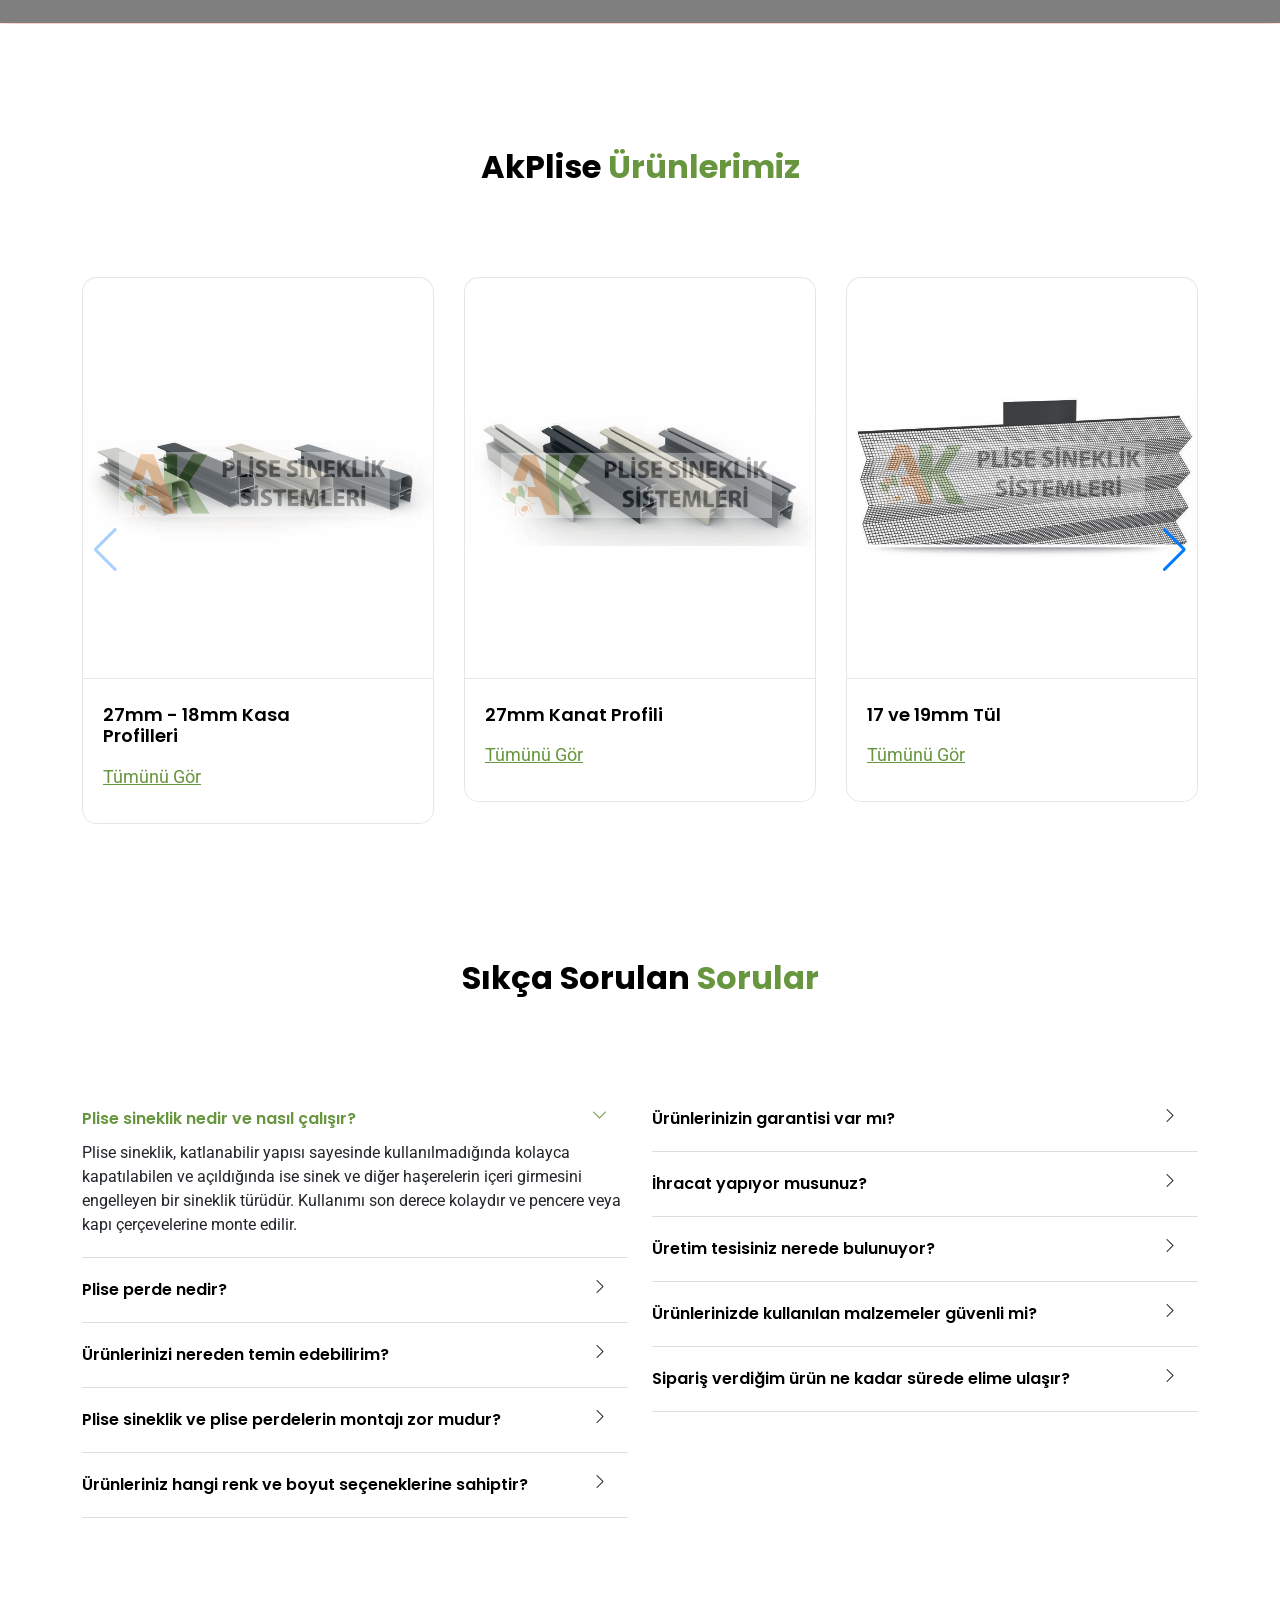
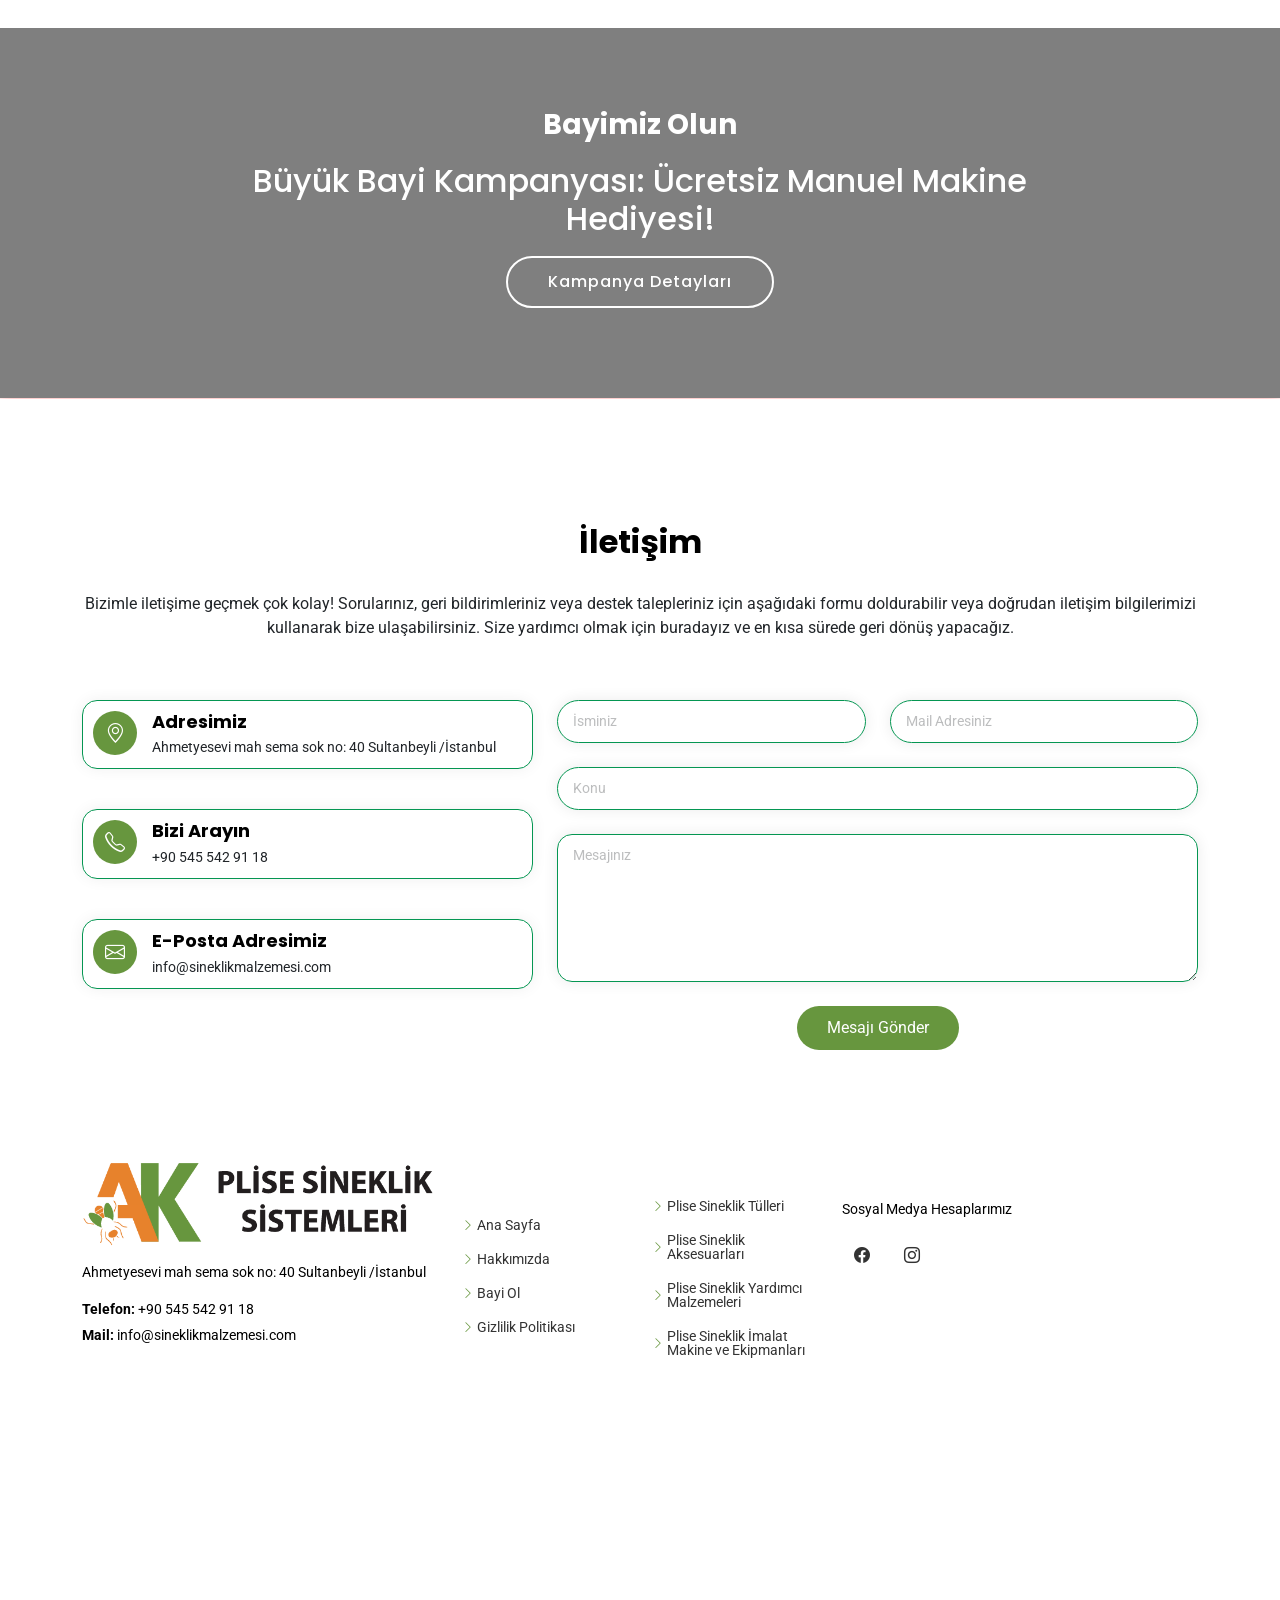
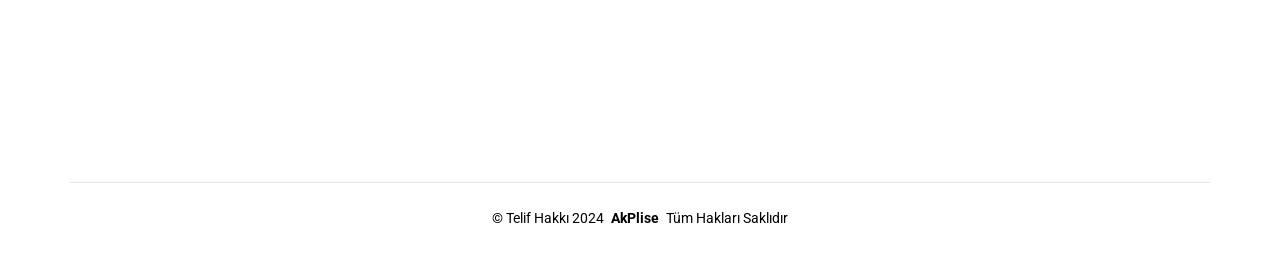
==== commit f5052873: "Add files via upload" ====
--- a/index.html
+++ b/index.html
@@ -36,7 +36,7 @@
   <link href="assets/vendor/bootstrap/css/bootstrap.min.css" rel="stylesheet">
   <link href="assets/vendor/bootstrap-icons/bootstrap-icons.css" rel="stylesheet">
   <link href="assets/vendor/aos/aos.css" rel="stylesheet">
-  <link href="assets/vendor/swiper/swiper-bundle.min.css" rel="stylesheet">
+  <link rel="stylesheet" href="https://cdn.jsdelivr.net/npm/swiper@11/swiper-bundle.min.css" />
   <link href="assets/vendor/glightbox/css/glightbox.min.css" rel="stylesheet">
 
   <!-- Main CSS File -->
@@ -70,84 +70,29 @@
           <li class="dropdown"><a href="plise-sineklik.html"><span>Plise Sineklik</span> <i
                 class="bi bi-chevron-down toggle-dropdown"></i></a>
             <ul>
-              <li class="dropdown"><a href="plise-sineklik.html"><span>Sistemlerimiz</span> <i
-                    class="bi bi-chevron-down toggle-dropdown"></i></a>
-                <ul>
-                  <li><a href="plise-sineklik.html">27mm Plise Sineklik</a></li>
-                  <li><a href="plise-sineklik.html">27mm Eşiksiz Plise Sineklik</a></li>
-                  <li><a href="plise-sineklik.html">18mm Plise Sineklik</a></li>
-                  <li><a href="plise-sineklik.html">18mm Eşiksiz Plise Sineklik</a></li>
-                  <li><a href="plise-sineklik.html">İçten Takma Sistem</a></li>
-                  <li><a href="plise-sineklik.html">Karavan Sistem</a></li>
-                </ul>
-              </li>
-              <li class="dropdown"><a href="urunlerimiz.html"><span>Ürünlerimiz</span> <i
-                    class="bi bi-chevron-down toggle-dropdown"></i></a>
-                <ul>
-                  <li><a href="urunlerimiz.html">Plastik Aksesuar Seti</a></li>
-                  <li><a href="urunlerimiz.html">Bantlı PVC Şerit Profili</a></li>
-                  <li><a href="urunlerimiz.html">Alüminyum Kasa Profili</a></li>
-                  <li><a href="urunlerimiz.html">Alüminyum Kanat Profili</a></li>
-                  <li><a href="urunlerimiz.html">Kıl Fitil</a></li>
-                  <li><a href="urunlerimiz.html">İp</a></li>
-                  <li><a href="urunlerimiz.html">Mıknatıs</a></li>
-                  <li><a href="urunlerimiz.html">Kuşgözü</a></li>
-                  <li><a href="urunlerimiz.html">Plise Polyester Tül</a></li>
-                  <li><a href="urunlerimiz.html">Plise Dokuma (Pet, Evcil Hayvan) Tülü</a></li>
-                </ul>
-              </li>
+              <li><a href="27mm-plise-sineklik.html">27mm plise sineklik</a></li>
+              <li><a href="18mm-plise-sineklik.html">18mm plise sineklik</a></li>
+              <li><a href="icten-takma-plise-sineklik.html">18mm içten takma plise sineklik</a></li>
+              <li><a href="27mm-plise-kedi-sineklik.html">27mm plise kedi sineklik</a></li>
+              <li><a href="surme-seri-sineklik.html">Sürme seri sineklik</a></li>
+              <li><a href="17x25-sabit-sineklik.html">17x25 sabit sineklik</a></li>
             </ul>
+
           </li>
       
-          <li class="dropdown"><a href="plise-perde.html"><span>Plise Perde</span> <i
-                class="bi bi-chevron-down toggle-dropdown"></i></a>
-            <ul>
-              <li class="dropdown"><a href="plise-perde.html"><span>Sistemlerimiz</span> <i
-                    class="bi bi-chevron-down toggle-dropdown"></i></a>
-                <ul>
-                  <li><a href="plise-perde.html">Plise Perde Sistemi | 15mm</a></li>
-                  <li><a href="plise-perde.html">Plise Tavan Perdesi</a></li>
-                  <li><a href="plise-perde.html">Plise Karavan Perdesi</a></li>
-                </ul>
-              </li>
-              <li class="dropdown"><a href="urunlerimiz.html"><span>Ürünlerimiz</span> <i
-                    class="bi bi-chevron-down toggle-dropdown"></i></a>
-                <ul>
-                  <li><a href="urunlerimiz.html">Kumaş</a></li>
-                  <li><a href="urunlerimiz.html">Bantlı PVC Şerit Profili</a></li>
-                  <li><a href="urunlerimiz.html">Alüminyum Profili</a></li>
-                  <li><a href="urunlerimiz.html">Alüminyum Yapıştırma Profili</a></li>
-                  <li><a href="urunlerimiz.html">İp</a></li>
-                  <li><a href="urunlerimiz.html">Kuşgözü</a></li>
-                  <li><a href="urunlerimiz.html">Plastik Aksesuar Seti</a></li>
-                </ul>
-              </li>
-            </ul>
+          <li class="dropdown"><a href="plise-perde.html"><span>Plise Perde</span><i class="bi bi-chevron-down toggle-dropdown"></i></a>
+          <ul>
+            <li>
+              <a href="plise-perde.html">Plise perde</a>
+            </li>
+            <li>
+              <a href="karavan-sineklik.html">Karavan perde sineklik</a>
+            </li>
+          </ul>
+
           </li>
       
-          <li class="dropdown"><a href="plise-sineklik.html"><span>Sabit Sineklik</span> <i
-                class="bi bi-chevron-down toggle-dropdown"></i></a>
-            <ul>
-              <li><a href="urunlerimiz.html">Plastik Aksesuar Seti</a></li>
-              <li><a href="urunlerimiz.html">Alüminyum Profili</a></li>
-              <li><a href="urunlerimiz.html">Fitil</a></li>
-              <li><a href="urunlerimiz.html">Fiberglass Tül</a></li>
-              <li><a href="urunlerimiz.html">Fiberglass (Pet, Kedi Tülü)</a></li>
-            </ul>
-          </li>
-      
-          <li class="dropdown"><a href="plise-sineklik.html"><span>Sürme Sineklik</span> <i
-                class="bi bi-chevron-down toggle-dropdown"></i></a>
-            <ul>
-              <li><a href="urunlerimiz.html">Plastik Aksesuar Seti</a></li>
-              <li><a href="urunlerimiz.html">Alüminyum Kasa Profili</a></li>
-              <li><a href="urunlerimiz.html">Alüminyum Kanat Profili</a></li>
-              <li><a href="urunlerimiz.html">Kıl Fitil</a></li>
-              <li><a href="urunlerimiz.html">Fitil</a></li>
-              <li><a href="urunlerimiz.html">Fiberglass Tül</a></li>
-              <li><a href="urunlerimiz.html">Fiberglass (Pet, Kedi Tülü)</a></li>
-            </ul>
-          </li>
+          
       
       
           <li><a href="hakkimizda.html">Hakkımızda</a></li>
@@ -202,7 +147,7 @@
       <div class="container">
         <div class="row justify-content-start">
           <div class="col-lg-6 text-left" data-aos="fade-up" data-aos-delay="100">
-            <h2><span> </span><span class="underlight">AK</span><span>Plise</span></h2>
+            
             <p>
               Siz de plise sineklik ve plise perde ihtiyaçlarınızda kaliteli, güvenilir ve müşteri odaklı bir hizmet almak için bizi
               tercih edin. Evinize konfor ve şıklık katmak bizim işimiz!
@@ -243,7 +188,7 @@
             <a href="hakkimizda.html" class="about-btn align-self-center align-self-xl-start"><span>Devamını Oku</span> <i class="bi bi-chevron-right"></i></a>
           </div>
 
-          <div class="col-xl-7" data-aos="fade-up" data-aos-delay="200">
+          <div class="col-md-6" data-aos="fade-up" data-aos-delay="200">
             <div class="row gy-4">
           
               <div class="col-md-6 icon-box position-relative icon-r-card">
@@ -363,7 +308,7 @@
         <div class="content row justify-content-center" data-aos="zoom-in" data-aos-delay="100">
           <div class="col-xl-10">
             <div class="text-center">
-    
+    <h2>Yüksek <span>Kaliteli</span> ve Güvenilir <span>Çözümler</span></h2>
               <h5>
                 Global pazarlarımıza yaptığımız ihracatla, kaliteli ürünlerimizi dünyanın dört bir yanındaki müşterilerimize
                 ulaştırmaktan gurur duyuyoruz. Siz de dünya çapında güvenilir bir tedarikçi arıyorsanız, bizimle iletişime
@@ -382,205 +327,7 @@
 
 
 
-    <!-- Services Section -->
-   
-
-      <section id="portfolio" class="portfolio section">
-      
-      
-      
-        <div class="container">
-      <div class="container section-title" data-aos="fade-up">
-        <h2>Yüksek <span>Kaliteli</span> ve Güvenilir <span>Çözümler</span></h2>
-      
-      </div><!-- End Section Title -->
-          <div class="isotope-layout" data-default-filter="*" data-layout="masonry" data-sort="original-order">
-      
-      
-      
-            <div class="row gy-4 isotope-container" data-aos="fade-up" data-aos-delay="200">
-      
-              <div class="col-lg-4 col-md-6 portfolio-item isotope-item filter-app">
-                <div class="portfolio-content h-100">
-                  <a href="assets/img/portfolio/plisesineklik.jpg" data-gallery="portfolio-gallery-app" class="glightbox"><img
-                      src="assets/img/portfolio/plisesineklik.jpg" class="img-fluid" alt=""></a>
-                  <div class="portfolio-info">
-                    <h4><a title="More Details">27mm Sineklik Serisi</a></h4>
-                    <a class="portfolio-link-href" href="plise-sineklik.html">Detaylı incele</a>
-                  </div>
-                </div>
-              </div><!-- End Portfolio Item -->
-              <div class="col-lg-4 col-md-6 portfolio-item isotope-item filter-app">
-                <div class="portfolio-content h-100">
-                  <a href="assets/img/portfolio/plisesineklik2.jpg" data-gallery="portfolio-gallery-app" class="glightbox"><img
-                      src="assets/img/portfolio/plisesineklik2.jpg" class="img-fluid" alt=""></a>
-                  <div class="portfolio-info">
-                    <h4><a title="More Details">18mm Sineklik Serisi</a></h4>
-                    <a class="portfolio-link-href" href="plise-sineklik.html">Detaylı incele</a>
-                  </div>
-                </div>
-              </div><!-- End Portfolio Item -->
-              <div class="col-lg-4 col-md-6 portfolio-item isotope-item filter-app">
-                <div class="portfolio-content h-100">
-                  <a href="assets/img/portfolio/icten-takma-seri.jpg" data-gallery="portfolio-gallery-app" class="glightbox"><img
-                      src="assets/img/portfolio/icten-takma-seri.jpg" class="img-fluid" alt=""></a>
-                  <div class="portfolio-info">
-                    <h4><a title="More Details">İçten Takma Sineklik Serisi</a></h4>
-                    <a class="portfolio-link-href" href="plise-sineklik.html">Detaylı incele</a>
-                  </div>
-                </div>
-              </div><!-- End Portfolio Item -->
-              <div class="col-lg-4 col-md-6 portfolio-item isotope-item filter-app">
-                <div class="portfolio-content h-100">
-                  <a href="assets/img/urun-aciklamalari/17-25x-sineklik-sistemleri.png" data-gallery="portfolio-gallery-app" class="glightbox"><img
-                      src="assets/img/urun-aciklamalari/17-25x-sineklik-sistemleri.png" class="img-fluid" alt=""></a>
-                  <div class="portfolio-info">
-                    <h4><a title="More Details">17x25 Sineklik Serisi</a></h4>
-                    <a class="portfolio-link-href" href="plise-sineklik.html">Detaylı incele</a>
-                  </div>
-                </div>
-              </div><!-- End Portfolio Item -->
-              <div class="col-lg-4 col-md-6 portfolio-item isotope-item filter-app">
-                <div class="portfolio-content h-100">
-                  <a href="assets/img/urun-aciklamalari/lina-beyaz.png" data-gallery="portfolio-gallery-app" class="glightbox"><img
-                      src="assets/img/urun-aciklamalari/lina-beyaz.png" class="img-fluid" alt=""></a>
-                  <div class="portfolio-info">
-                    <h4><a title="More Details">Plise Perde Lina Serisi</a></h4>
-                    <a class="portfolio-link-href" href="plise-perde.html">Tümünü Gör</a>
-                  </div>
-                </div>
-              </div><!-- End Portfolio Item -->
-              <div class="col-lg-4 col-md-6 portfolio-item isotope-item filter-app">
-                <div class="portfolio-content h-100">
-                  <a href="assets/img/urun-aciklamalari/hira-kahve.png" data-gallery="portfolio-gallery-app" class="glightbox"><img
-                      src="assets/img/urun-aciklamalari/hira-kahve.png" class="img-fluid" alt=""></a>
-                  <div class="portfolio-info">
-                    <h4><a title="More Details">Plise Perde Hira Serisi</a></h4>
-                    <a class="portfolio-link-href" href="plise-perde.html">Tümünü Gör</a>
-                  </div>
-                </div>
-              </div><!-- End Portfolio Item -->
-              <div class="col-lg-4 col-md-6 portfolio-item isotope-item filter-app">
-                <div class="portfolio-content h-100">
-                  <a href="assets/img/urun-aciklamalari/yaz-krem.png" data-gallery="portfolio-gallery-app" class="glightbox"><img
-                      src="assets/img/urun-aciklamalari/yaz-krem.png" class="img-fluid" alt=""></a>
-                  <div class="portfolio-info">
-                    <h4><a title="More Details">Plise Perde Yaz Serisi</a></h4>
-                    <a class="portfolio-link-href" href="plise-perde.html">Tümünü Gör</a>
-                  </div>
-                </div>
-              </div><!-- End Portfolio Item -->
-              <div class="col-lg-4 col-md-6 portfolio-item isotope-item filter-app">
-                <div class="portfolio-content h-100">
-                  <a href="assets/img/urun-aciklamalari/gunes-cakil-grisi.png" data-gallery="portfolio-gallery-app" class="glightbox"><img
-                      src="assets/img/urun-aciklamalari/gunes-cakil-grisi.png" class="img-fluid" alt=""></a>
-                  <div class="portfolio-info">
-                    <h4><a title="More Details">Plise Perde Güneş Serisi</a></h4>
-                    <a class="portfolio-link-href" href="plise-perde.html">Tümünü Gör</a>
-                  </div>
-                </div>
-              </div><!-- End Portfolio Item -->
-              <div class="col-lg-4 col-md-6 portfolio-item isotope-item filter-app">
-                <div class="portfolio-content h-100">
-                  <a href="assets/img/urun-aciklamalari/hilal-ant-gri.png" data-gallery="portfolio-gallery-app" class="glightbox"><img
-                      src="assets/img/urun-aciklamalari/hilal-ant-gri.png" class="img-fluid" alt=""></a>
-                  <div class="portfolio-info">
-                    <h4><a title="More Details">Plise Perde Hilal Serisi</a></h4>
-                    <a class="portfolio-link-href" href="plise-perde.html">Tümünü Gör</a>
-                  </div>
-                </div>
-              </div><!-- End Portfolio Item -->
-              <div class="col-lg-4 col-md-6 portfolio-item isotope-item filter-app">
-                <div class="portfolio-content h-100">
-                  <a href="assets/img/urun-aciklamalari/bahar-vizon.png" data-gallery="portfolio-gallery-app" class="glightbox"><img
-                      src="assets/img/urun-aciklamalari/bahar-vizon.png" class="img-fluid" alt=""></a>
-                  <div class="portfolio-info">
-                    <h4><a title="More Details">Plise Perde Bahar Serisi</a></h4>
-                    <a class="portfolio-link-href" href="plise-perde.html">Tümünü Gör</a>
-                  </div>
-                </div>
-              </div><!-- End Portfolio Item -->
-              <div class="col-lg-4 col-md-6 portfolio-item isotope-item filter-app">
-                <div class="portfolio-content h-100">
-                  <a href="assets/img/urun-aciklamalari/vega-yesil.png" data-gallery="portfolio-gallery-app" class="glightbox"><img
-                      src="assets/img/urun-aciklamalari/vega-yesil.png" class="img-fluid" alt=""></a>
-                  <div class="portfolio-info">
-                    <h4><a title="More Details">Plise Perde Vega Serisi</a></h4>
-                    <a class="portfolio-link-href" href="plise-perde.html">Tümünü Gör</a>
-                  </div>
-                </div>
-              </div><!-- End Portfolio Item -->
-              <div class="col-lg-4 col-md-6 portfolio-item isotope-item filter-app">
-                <div class="portfolio-content h-100">
-                  <a href="assets/img/urun-aciklamalari/cambalkon-serisi.png" data-gallery="portfolio-gallery-app" class="glightbox"><img
-                      src="assets/img/urun-aciklamalari/cambalkon-serisi.png" class="img-fluid" alt=""></a>
-                  <div class="portfolio-info">
-                    <h4><a title="More Details">Tavan Perdesi/Cam Balkon</a></h4>
-                    <a class="portfolio-link-href" href="plise-perde.html">Tümünü Gör</a>
-                  </div>
-                </div>
-              </div><!-- End Portfolio Item -->
-              <div class="col-lg-4 col-md-6 portfolio-item isotope-item filter-app">
-                <div class="portfolio-content h-100">
-                  <a href="assets/img/urun-aciklamalari/cambalkon-gece-gunduz-sistem.png" data-gallery="portfolio-gallery-app" class="glightbox"><img
-                      src="assets/img/urun-aciklamalari/cambalkon-gece-gunduz-sistem.png" class="img-fluid" alt=""></a>
-                  <div class="portfolio-info">
-                    <h4><a title="More Details">Isı Cam Balkon Sistemleri</a></h4>
-                    <a class="portfolio-link-href" href="plise-perde.html">Tümünü Gör</a>
-                  </div>
-                </div>
-              </div><!-- End Portfolio Item -->
-              <div class="col-lg-4 col-md-6 portfolio-item isotope-item filter-app">
-                <div class="portfolio-content h-100">
-                  <a href="assets/img/urun-aciklamalari/karavan-sineklik.png" data-gallery="portfolio-gallery-app" class="glightbox"><img
-                      src="assets/img/urun-aciklamalari/karavan-sineklik.png" class="img-fluid" alt=""></a>
-                  <div class="portfolio-info">
-                    <h4><a title="More Details">Karavan Perde Sistemleri</a></h4>
-                    <a class="portfolio-link-href" href="plise-perde.html">Tümünü Gör</a>
-                  </div>
-                </div>
-              </div><!-- End Portfolio Item -->
-              
-             
-             
-      
-      
-      
-      
-      
-      
-      
-            </div><!-- End Portfolio Container -->
-      
-          </div>
-      
-        </div>
-      
-      </section><!-- /Portfolio Section -->
-    <!-- Call To Action Section -->
-    <section id="call-to-action" class="call-to-action section dark-background">
-
-      <div class="container">
-        <img src="https://images.unsplash.com/photo-1451187580459-43490279c0fa?q=80&w=2072&auto=format&fit=crop&ixlib=rb-4.0.3&ixid=M3wxMjA3fDB8MHxwaG90by1wYWdlfHx8fGVufDB8fHx8fA%3D%3D" alt="">
-        <div class="content row justify-content-center" data-aos="zoom-in" data-aos-delay="100">
-          <div class="col-xl-10">
-            <div class="text-center">
-              
-              <h3>İleri Teknoloji ve Kalite ile Üretim</h3>
-              <p>
-                Şirketimiz, modern üretim tesislerinde ileri teknoloji makineler kullanarak yüksek kaliteli plise sineklik ve plise
-                perde malzemeleri üretmektedir. Üretim süreçlerimizde en iyi malzemeleri ve teknolojileri kullanarak, müşterilerimize
-                üstün ürünler sunuyoruz.
-              </p>
-              <a class="cta-btn" href="urunlerimiz.html">Ürünlerimize Göz At!</a>
-              
-            </div>
-          </div>
-        </div>
-      </div>
-
-     
-    </section><!-- /Call To Action Section -->
+    
     
 
     <div class="container section-title" data-aos="fade-up">
@@ -664,7 +411,7 @@
           <article>
       
             <div class="post-img">
-              <img src="https://images.unsplash.com/photo-1620549303608-c3baf1f6ce4b?q=80&w=2070&auto=format&fit=crop&ixlib=rb-4.0.3&ixid=M3wxMjA3fDB8MHxwaG90by1wYWdlfHx8fGVufDB8fHx8fA%3D%3D" alt="Kaliteli Üretim" class="img-fluid">
+              <img src="rev/fabrika .png" alt="Kaliteli Üretim" class="img-fluid">
             </div>
       
             <p class="post-category">AkPlise</p>
@@ -682,7 +429,7 @@
           <article>
       
             <div class="post-img">
-              <img src="https://images.unsplash.com/photo-1587395163541-4b1e914b9d14?q=80&w=2070&auto=format&fit=crop&ixlib=rb-4.0.3&ixid=M3wxMjA3fDB8MHxwaG90by1wYWdlfHx8fGVufDB8fHx8fA%3D%3D" alt="Güvenilir Tedarik" class="img-fluid">
+              <img src="rev/hakkimizda-neler-sunariz-guvenilir-tedarik-01.jpg" alt="Güvenilir Tedarik" class="img-fluid">
             </div>
       
             <p class="post-category">AkPlise</p>
@@ -701,7 +448,7 @@
           <article>
       
             <div class="post-img">
-              <img src="https://images.unsplash.com/photo-1495877893166-832fc3c92881?q=80&w=2034&auto=format&fit=crop&ixlib=rb-4.0.3&ixid=M3wxMjA3fDB8MHxwaG90by1wYWdlfHx8fGVufDB8fHx8fA%3D%3D" alt="Yenilikçi Çözümler" class="img-fluid">
+              <img src="rev/innovative-solutions2.jpg" alt="Yenilikçi Çözümler" class="img-fluid">
             </div>
       
             <p class="post-category">AkPlise</p>
@@ -773,120 +520,167 @@
         <h2>AkPlise <span>Ürünlerimiz</span> </h2>
   
       </div><!-- End Section Title -->
-      <div class="isotope-layout" data-default-filter="*" data-layout="masonry" data-sort="original-order">
-  
-  
-  
-        <div class="row gy-4 isotope-container" data-aos="fade-up" data-aos-delay="200">
-  
-          <div class="col-lg-4 col-md-6 portfolio-item isotope-item filter-app">
-            <div class="portfolio-content h-100">
-              <a href="assets/img/urun-aciklamalari/karavan-sineklik-perde-profil-kasa.png" data-gallery="portfolio-gallery-app"
-                class="glightbox"><img src="assets/img/urun-aciklamalari/karavan-sineklik-perde-profil-kasa.png" class="img-fluid" alt=""></a>
-              <div class="portfolio-info">
-                <h4><a title="More Details">27mm - 18mm Kasa Profilleri</a></h4>
-                <a class="portfolio-link-href" href="plise-sineklik.html">Tümünü Gör</a>
-              </div>
-            </div>
-          </div><!-- End Portfolio Item -->
-          
-          <div class="col-lg-4 col-md-6 portfolio-item isotope-item filter-app">
-            <div class="portfolio-content h-100">
-              <a href="assets/img/urun-aciklamalari/karavan-sineklik-perde-profili-kanat.png" data-gallery="portfolio-gallery-app"
-                class="glightbox"><img src="assets/img/urun-aciklamalari/karavan-sineklik-perde-profili-kanat.png" class="img-fluid" alt=""></a>
-              <div class="portfolio-info">
-                <h4><a title="More Details">27mm Kanat Profili</a></h4>
-                <a class="portfolio-link-href" href="plise-sineklik.html">Tümünü Gör</a>
-              </div>
-            </div>
-          </div><!-- End Portfolio Item -->
-          <div class="col-lg-4 col-md-6 portfolio-item isotope-item filter-app">
-            <div class="portfolio-content h-100">
-              <a href="assets/img/urun-aciklamalari/tul.png" data-gallery="portfolio-gallery-app"
-                class="glightbox"><img src="assets/img/urun-aciklamalari/tul.png" class="img-fluid" alt=""></a>
-              <div class="portfolio-info">
-                <h4><a title="More Details">17 ve 19mm Tül</a></h4>
-                <a class="portfolio-link-href" href="plise-sineklik.html">Tümünü Gör</a>
-              </div>
-            </div>
-          </div><!-- End Portfolio Item -->
-          <div class="col-lg-4 col-md-6 portfolio-item isotope-item filter-app">
-            <div class="portfolio-content h-100">
-              <a href="assets/img/urun-aciklamalari/serit.png" data-gallery="portfolio-gallery-app"
-                class="glightbox"><img src="assets/img/urun-aciklamalari/serit.png" class="img-fluid" alt=""></a>
-              <div class="portfolio-info">
-                <h4><a title="More Details">Şerit 19mm</a></h4>
-                <a class="portfolio-link-href" href="plise-sineklik.html">Tümünü Gör</a>
-              </div>
-            </div>
-          </div><!-- End Portfolio Item -->
-          <div class="col-lg-4 col-md-6 portfolio-item isotope-item filter-app">
-            <div class="portfolio-content h-100">
-              <a href="assets/img/urun-aciklamalari/ip.png" data-gallery="portfolio-gallery-app"
-                class="glightbox"><img src="assets/img/urun-aciklamalari/ip.png" class="img-fluid" alt=""></a>
-              <div class="portfolio-info">
-                <h4><a title="More Details">İp (Rope)</a></h4>
-                <a class="portfolio-link-href" href="plise-sineklik.html">Tümünü Gör</a>
-              </div>
-            </div>
-          </div><!-- End Portfolio Item -->
-          <div class="col-lg-4 col-md-6 portfolio-item isotope-item filter-app">
-            <div class="portfolio-content h-100">
-              <a href="assets/img/urun-aciklamalari/ip-izi-delme-makinasi.png" data-gallery="portfolio-gallery-app"
-                class="glightbox"><img src="assets/img/urun-aciklamalari/ip-izi-delme-makinasi.png" class="img-fluid" alt=""></a>
-              <div class="portfolio-info">
-                <h4><a title="More Details">İp İzi Delme Makinası</a></h4>
-                <a class="portfolio-link-href" href="plise-sineklik.html">Tümünü Gör</a>
-              </div>
-            </div>
-          </div><!-- End Portfolio Item -->
-          <div class="col-lg-4 col-md-6 portfolio-item isotope-item filter-app">
-            <div class="portfolio-content h-100">
-              <a href="assets/img/urun-aciklamalari/kus-gozu-delme-ve-cakma-makinasi.png" data-gallery="portfolio-gallery-app"
-                class="glightbox"><img src="assets/img/urun-aciklamalari/kus-gozu-delme-ve-cakma-makinasi.png" class="img-fluid" alt=""></a>
-              <div class="portfolio-info">
-                <h4><a title="More Details">Kuş Gözü Delme ve Çakma Makinası</a></h4>
-                <a class="portfolio-link-href" href="plise-sineklik.html">Tümünü Gör</a>
-              </div>
-            </div>
-          </div><!-- End Portfolio Item -->
-          <div class="col-lg-4 col-md-6 portfolio-item isotope-item filter-app">
-            <div class="portfolio-content h-100">
-              <a href="assets/img/urun-aciklamalari/perde-kesim-makinasi.png" data-gallery="portfolio-gallery-app"
-                class="glightbox"><img src="assets/img/urun-aciklamalari/perde-kesim-makinasi.png" class="img-fluid" alt=""></a>
-              <div class="portfolio-info">
-                <h4><a title="More Details">Perde Kesim Makinası</a></h4>
-                <a class="portfolio-link-href" href="plise-sineklik.html">Tümünü Gör</a>
-              </div>
-            </div>
-          </div><!-- End Portfolio Item -->
-
-
-
-          <div class="col-lg-4 col-md-6 portfolio-item isotope-item filter-app">
-            <div class="portfolio-content h-100">
-              <a href="urunlerimiz.html"><img src="assets/img/urun-aciklamalari/tumu.png" class="img-fluid" alt=""></a>
-              
-            </div>
-          </div><!-- End Portfolio Item -->
-          
-          
-          
-          
-  
-  
-  
-  
-  
-  
-  
-  
-  
-  
-  
-        </div><!-- End Portfolio Container -->
-  
-      </div>
+      <style>
+      .swiper {
+      width: 100%;
+      height: 100%;
+      }
+      
+      .swiper-slide {
+      text-align: center;
+      font-size: 18px;
+      background: #fff;
+      display: flex;
+      justify-content: center;
+      align-items: center;
+      }
+      
+      .swiper-slide img {
+      display: block;
+      width: 100%;
+      height: 100%;
+      object-fit: cover;
+      }
+      </style>
+
+
+<div class="swiper mySwiper">
+  <div class="swiper-wrapper" >
+  
+    <div class="swiper-slide">
+      <div class="portfolio-content h-100">
+        <a href="assets/img/urun-aciklamalari/karavan-sineklik-perde-profil-kasa.png" data-gallery="portfolio-gallery-app"
+          class="glightbox"><img src="assets/img/urun-aciklamalari/karavan-sineklik-perde-profil-kasa.png"
+            class="img-fluid" alt=""></a>
+        <div class="portfolio-info">
+          <h4><a title="More Details">27mm - 18mm Kasa Profilleri</a></h4>
+          <a class="portfolio-link-href" href="plise-sineklik.html">Tümünü Gör</a>
+        </div>
+      </div>
+    </div><!-- End Portfolio Item -->
+  
+    <div class="swiper-slide">
+      <div class="portfolio-content h-100">
+        <a href="assets/img/urun-aciklamalari/karavan-sineklik-perde-profili-kanat.png"
+          data-gallery="portfolio-gallery-app" class="glightbox"><img
+            src="assets/img/urun-aciklamalari/karavan-sineklik-perde-profili-kanat.png" class="img-fluid" alt=""></a>
+        <div class="portfolio-info">
+          <h4><a title="More Details">27mm Kanat Profili</a></h4>
+          <a class="portfolio-link-href" href="plise-sineklik.html">Tümünü Gör</a>
+        </div>
+      </div>
+    </div><!-- End Portfolio Item -->
+    <div class="swiper-slide">
+      <div class="portfolio-content h-100">
+        <a href="assets/img/urun-aciklamalari/tul.png" data-gallery="portfolio-gallery-app" class="glightbox"><img
+            src="assets/img/urun-aciklamalari/tul.png" class="img-fluid" alt=""></a>
+        <div class="portfolio-info">
+          <h4><a title="More Details">17 ve 19mm Tül</a></h4>
+          <a class="portfolio-link-href" href="plise-sineklik.html">Tümünü Gör</a>
+        </div>
+      </div>
+    </div><!-- End Portfolio Item -->
+    <div class="swiper-slide">
+      <div class="portfolio-content h-100">
+        <a href="assets/img/urun-aciklamalari/serit.png" data-gallery="portfolio-gallery-app" class="glightbox"><img
+            src="assets/img/urun-aciklamalari/serit.png" class="img-fluid" alt=""></a>
+        <div class="portfolio-info">
+          <h4><a title="More Details">Şerit 19mm</a></h4>
+          <a class="portfolio-link-href" href="plise-sineklik.html">Tümünü Gör</a>
+        </div>
+      </div>
+    </div><!-- End Portfolio Item -->
+    <div class="swiper-slide">
+      <div class="portfolio-content h-100">
+        <a href="assets/img/urun-aciklamalari/ip.png" data-gallery="portfolio-gallery-app" class="glightbox"><img
+            src="assets/img/urun-aciklamalari/ip.png" class="img-fluid" alt=""></a>
+        <div class="portfolio-info">
+          <h4><a title="More Details">İp (Rope)</a></h4>
+          <a class="portfolio-link-href" href="plise-sineklik.html">Tümünü Gör</a>
+        </div>
+      </div>
+    </div><!-- End Portfolio Item -->
+    <div class="swiper-slide">
+      <div class="portfolio-content h-100">
+        <a href="assets/img/urun-aciklamalari/ip-izi-delme-makinasi.png" data-gallery="portfolio-gallery-app"
+          class="glightbox"><img src="assets/img/urun-aciklamalari/ip-izi-delme-makinasi.png" class="img-fluid"
+            alt=""></a>
+        <div class="portfolio-info">
+          <h4><a title="More Details">İp İzi Delme Makinası</a></h4>
+          <a class="portfolio-link-href" href="plise-sineklik.html">Tümünü Gör</a>
+        </div>
+      </div>
+    </div><!-- End Portfolio Item -->
+    <div class="swiper-slide">
+      <div class="portfolio-content h-100">
+        <a href="assets/img/urun-aciklamalari/kus-gozu-delme-ve-cakma-makinasi.png" data-gallery="portfolio-gallery-app"
+          class="glightbox"><img src="assets/img/urun-aciklamalari/kus-gozu-delme-ve-cakma-makinasi.png" class="img-fluid"
+            alt=""></a>
+        <div class="portfolio-info">
+          <h4><a title="More Details">Kuş Gözü Delme ve Çakma Makinası</a></h4>
+          <a class="portfolio-link-href" href="plise-sineklik.html">Tümünü Gör</a>
+        </div>
+      </div>
+    </div><!-- End Portfolio Item -->
+    <div class="swiper-slide">
+      <div class="portfolio-content h-100">
+        <a href="assets/img/urun-aciklamalari/perde-kesim-makinasi.png" data-gallery="portfolio-gallery-app"
+          class="glightbox"><img src="assets/img/urun-aciklamalari/perde-kesim-makinasi.png" class="img-fluid" alt=""></a>
+        <div class="portfolio-info">
+          <h4><a title="More Details">Perde Kesim Makinası</a></h4>
+          <a class="portfolio-link-href" href="plise-sineklik.html">Tümünü Gör</a>
+        </div>
+      </div>
+    </div><!-- End Portfolio Item -->
+  
+  
+  
+    <div class="swiper-slide">
+      <div class="portfolio-content h-100">
+        <a href="urunlerimiz.html"><img src="assets/img/urun-aciklamalari/tumu.png" class="img-fluid" alt=""></a>
+  
+      </div>
+    </div><!-- End Portfolio Item -->
+  
+  
+  
+  
+  
+  
+  
+  
+  
+  
+  
+  
+  
+  
+  
+  </div><!-- End Portfolio Container -->
+
+  <div class="swiper-button-next"></div>
+  <div class="swiper-button-prev"></div>
+</div>
+
+<!-- Swiper JS -->
+<script src="https://cdn.jsdelivr.net/npm/swiper@11/swiper-bundle.min.js"></script>
+
+<!-- Initialize Swiper -->
+<script>
+  var swiper = new Swiper(".mySwiper", {
+    slidesPerView: 3,
+    spaceBetween: 30,
+    pagination: {
+      el: ".swiper-pagination",
+      clickable: true,
+    },
+    navigation: {
+      nextEl: ".swiper-button-next",
+      prevEl: ".swiper-button-prev",
+    },
+  });
+</script>
+      
   
     </div>
   
@@ -1164,7 +958,7 @@
               <i class="bi bi-geo-alt flex-shrink-0"></i>
               <div>
                 <h3>Adresimiz</h3>
-                <p> Ahmetyesevi mah sema sok no :40 Sultanbeyli/İSTANBUL </p>
+                <p> Ahmetyesevi mah sema sok no: 40 Sultanbeyli /İstanbul  </p>
               </div>
             </div><!-- End Info Item -->
 
@@ -1180,7 +974,7 @@
               <i class="bi bi-envelope flex-shrink-0"></i>
               <div>
                 <h3>E-Posta Adresimiz</h3>
-                <p>info@AkPlise.com</p>
+                <p>info@sineklikmalzemesi.com</p>
               </div>
             </div><!-- End Info Item -->
 
@@ -1237,9 +1031,9 @@
             <img width="100%" src="assets/img/zen-logo.png" alt="">
           </a>
           <div class="footer-contact pt-3">
-            <p> Ahmetyesevi mah sema sok no :40 Sultanbeyli/İSTANBUL </p>
+            <p> Ahmetyesevi mah sema sok no: 40 Sultanbeyli /İstanbul  </p>
             <p class="mt-3"><strong>Telefon:</strong> <span>+90 545 542 91 18</span></p>
-            <p><strong>Mail:</strong> <span>info@AkPlise.com</span></p>
+            <p><strong>Mail:</strong> <span>info@sineklikmalzemesi.com</span></p>
           </div>
         </div>
 
@@ -1269,8 +1063,8 @@
           <p>Sosyal Medya Hesaplarımız</p>
           <div class="social-links d-flex">
            
-            <a href="https://facebook.com/AkPlise" target="_blank"><i class="bi bi-facebook"></i></a>
-            <a href="https://instagram.com/AkPlise" target="_blank"><i class="bi bi-instagram"></i></a>
+            <a href="https://www.facebook.com/profile.php?id=100009514010215" target="_blank"><i class="bi bi-facebook"></i></a>
+            <a href="https://www.instagram.com/akplisesineklik/" target="_blank"><i class="bi bi-instagram"></i></a>
            
           </div>
         </div>
--- a/assets/css/main.css
+++ b/assets/css/main.css
@@ -370,10 +370,19 @@
     padding-right: 0;
   }
   .portfolio .col-md-6{
+    
+    padding: 20px;
+    
+    
+  }
+  .portfolio .section-title p{
+    padding: 20px;
+    max-width: 800px;
+    margin: auto;
+    margin-bottom: 20px;
     background: #00000010;
-    padding: 20px;
-    box-shadow: 0 0 15px #00000010 inset;
-    
+    border-radius: 15px;
+    border: 1px solid #df152950;
   }
  
   .top-g{
@@ -1214,6 +1223,10 @@
   margin: -30px -30px 15px -30px;
   overflow: hidden;
 }
+.post-img img{
+  width: 100%;
+  object-fit: cover;
+}
 .recent-posts .post-category {
   font-size: 16px;
   color:
@@ -1265,9 +1278,15 @@
   border: 2px solid #0000001f;
   border-radius: 15px;
   box-shadow: 0 0 15px #0000001c;
- width: 100%;
-}
-
+ width: calc(300px - 10px);
+ height: 300px;
+ margin-right: 10px;
+}
+.about .row{
+  display: flex !important;
+  align-items: center !important;
+  justify-content: center !important;
+}
 .floater .icon-r-card{
   width: 48%;
   margin: 5px;
@@ -1467,7 +1486,11 @@
 .portfolio .portfolio-filters li.filter-active {
   color: var(--accent-color);
 }
-
+.mobileas{
+  display: flex;
+    align-items: center;
+    justify-content: center;
+}
 .portfolio .portfolio-filters li:first-child {
   margin-left: 0;
 }
@@ -1477,6 +1500,12 @@
 }
 
 @media (max-width: 575px) {
+  .mobileas {
+      display: flex;
+      align-items: center;
+      justify-content: center;
+      flex-direction: column;
+    }
   .portfolio .portfolio-filters li {
     font-size: 14px;
     margin: 0 5px;
@@ -1510,6 +1539,7 @@
 }
 
 .portfolio .portfolio-content .portfolio-info h4 {
+  text-align: left;
   font-size: 18px;
   font-weight: 600;
   padding-right: 50px;
@@ -1536,6 +1566,7 @@
   
 }
 .portfolio-link-href{
+  text-align: left;
   text-decoration: underline;
   padding: 8px 0;
   border-radius: 50px;
@@ -1867,13 +1898,42 @@
 # Contact Section
 --------------------------------------------------------------*/
 .contact {
-  background-image: url("../img/contact-bg.png");
+
   background-position: left center;
   background-repeat: no-repeat;
   background-size: cover;
   position: relative;
 }
-
+ .tab-content .card {
+   text-align: center;
+ }
+h5.card-title{
+  position: relative;
+  font-size: 16px;
+  color: #df1529;
+ z-index: 999;
+text-shadow: 0 0 50px #000;
+}
+button.nav-link, button.nav-link:hover{
+  color: #df1529;
+ 
+}
+.card{
+  height: 600px;
+  transition: .5s ease all;
+  overflow: hidden;
+}
+
+
+ .card img {
+   height: 100%;
+   width: 100%;
+   object-fit: cover;
+   transition: .3s ease all;
+ }
+ .card img:hover {
+   transform: scale(1.2);
+ }
 @media (max-width: 640px) {
   .contact {
     background-position: center 50px;
@@ -2103,4 +2163,10 @@
 --------------------------------------------------------------*/
 .starter-section {
   /* Add your styles here */
-}+}
+
+.header .container{
+  max-width:100% !important;
+  width:100% !important;
+  min-width:100% !important;
+}
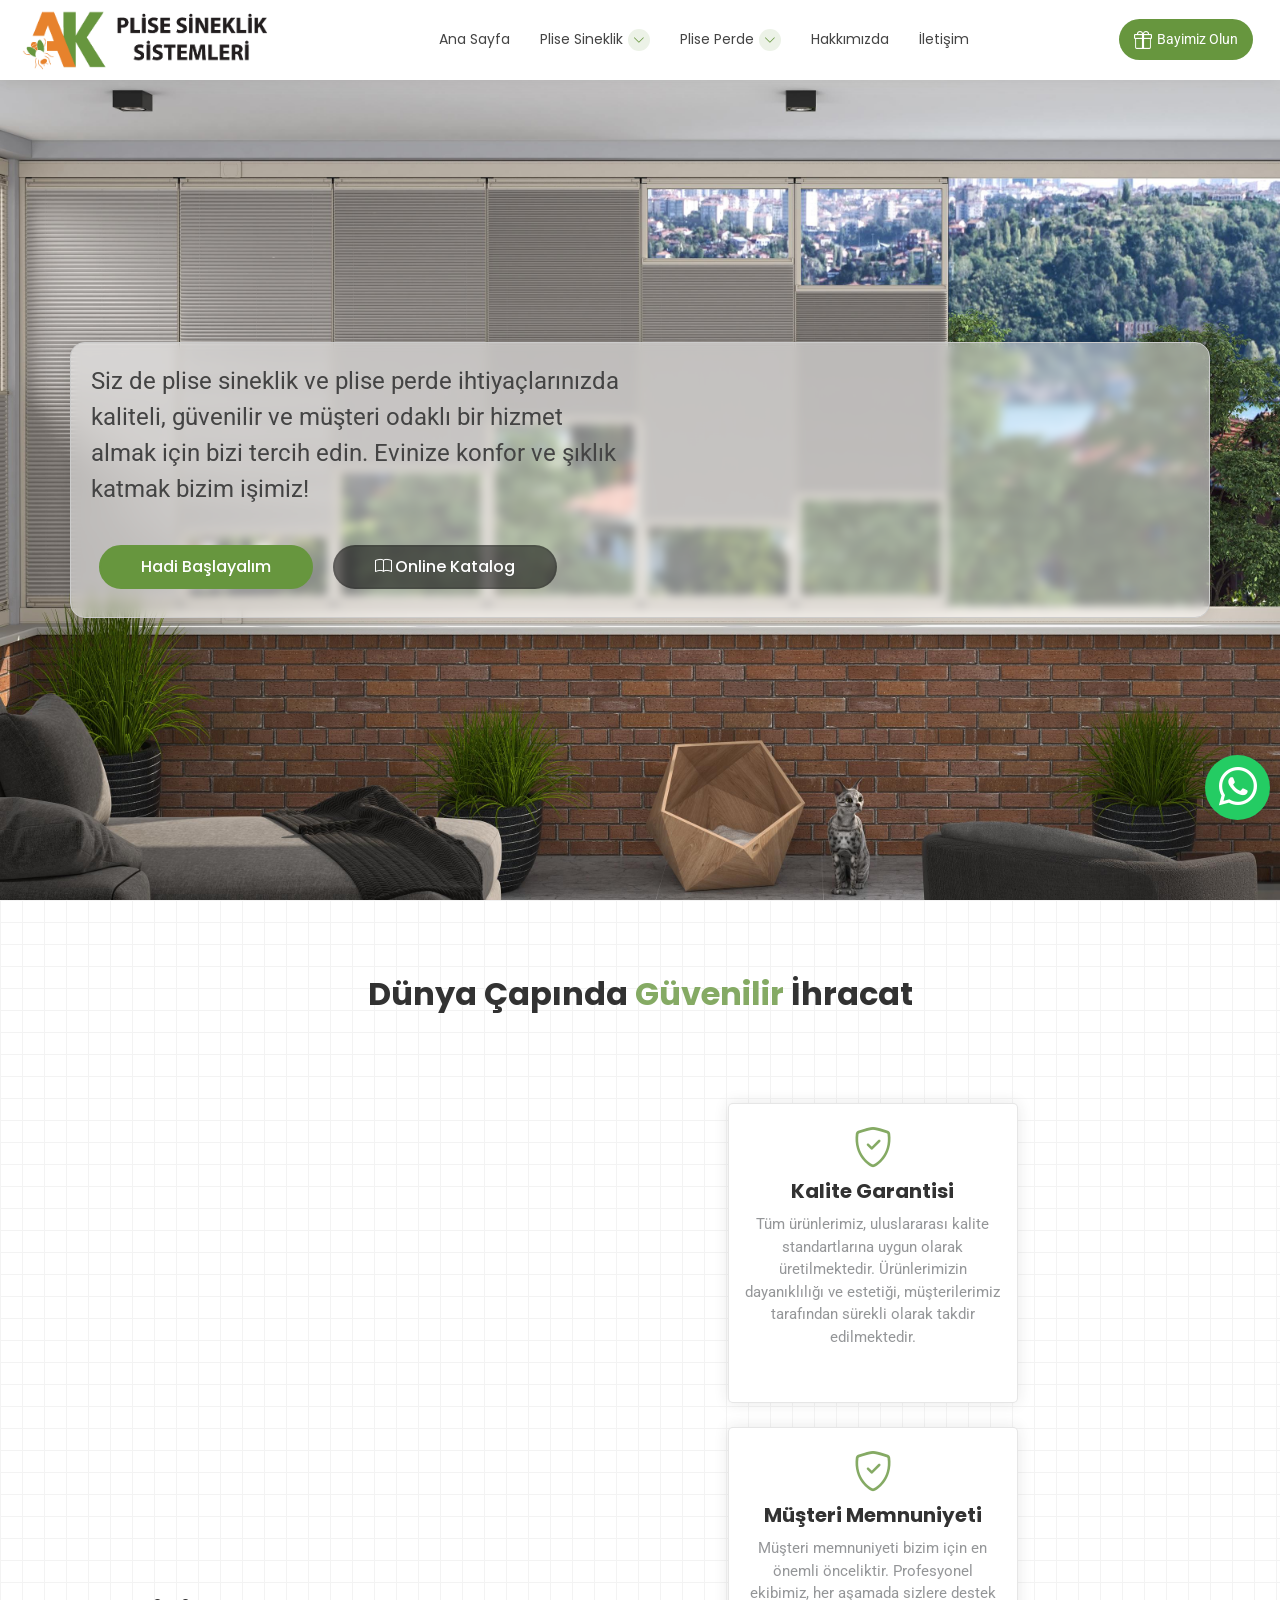
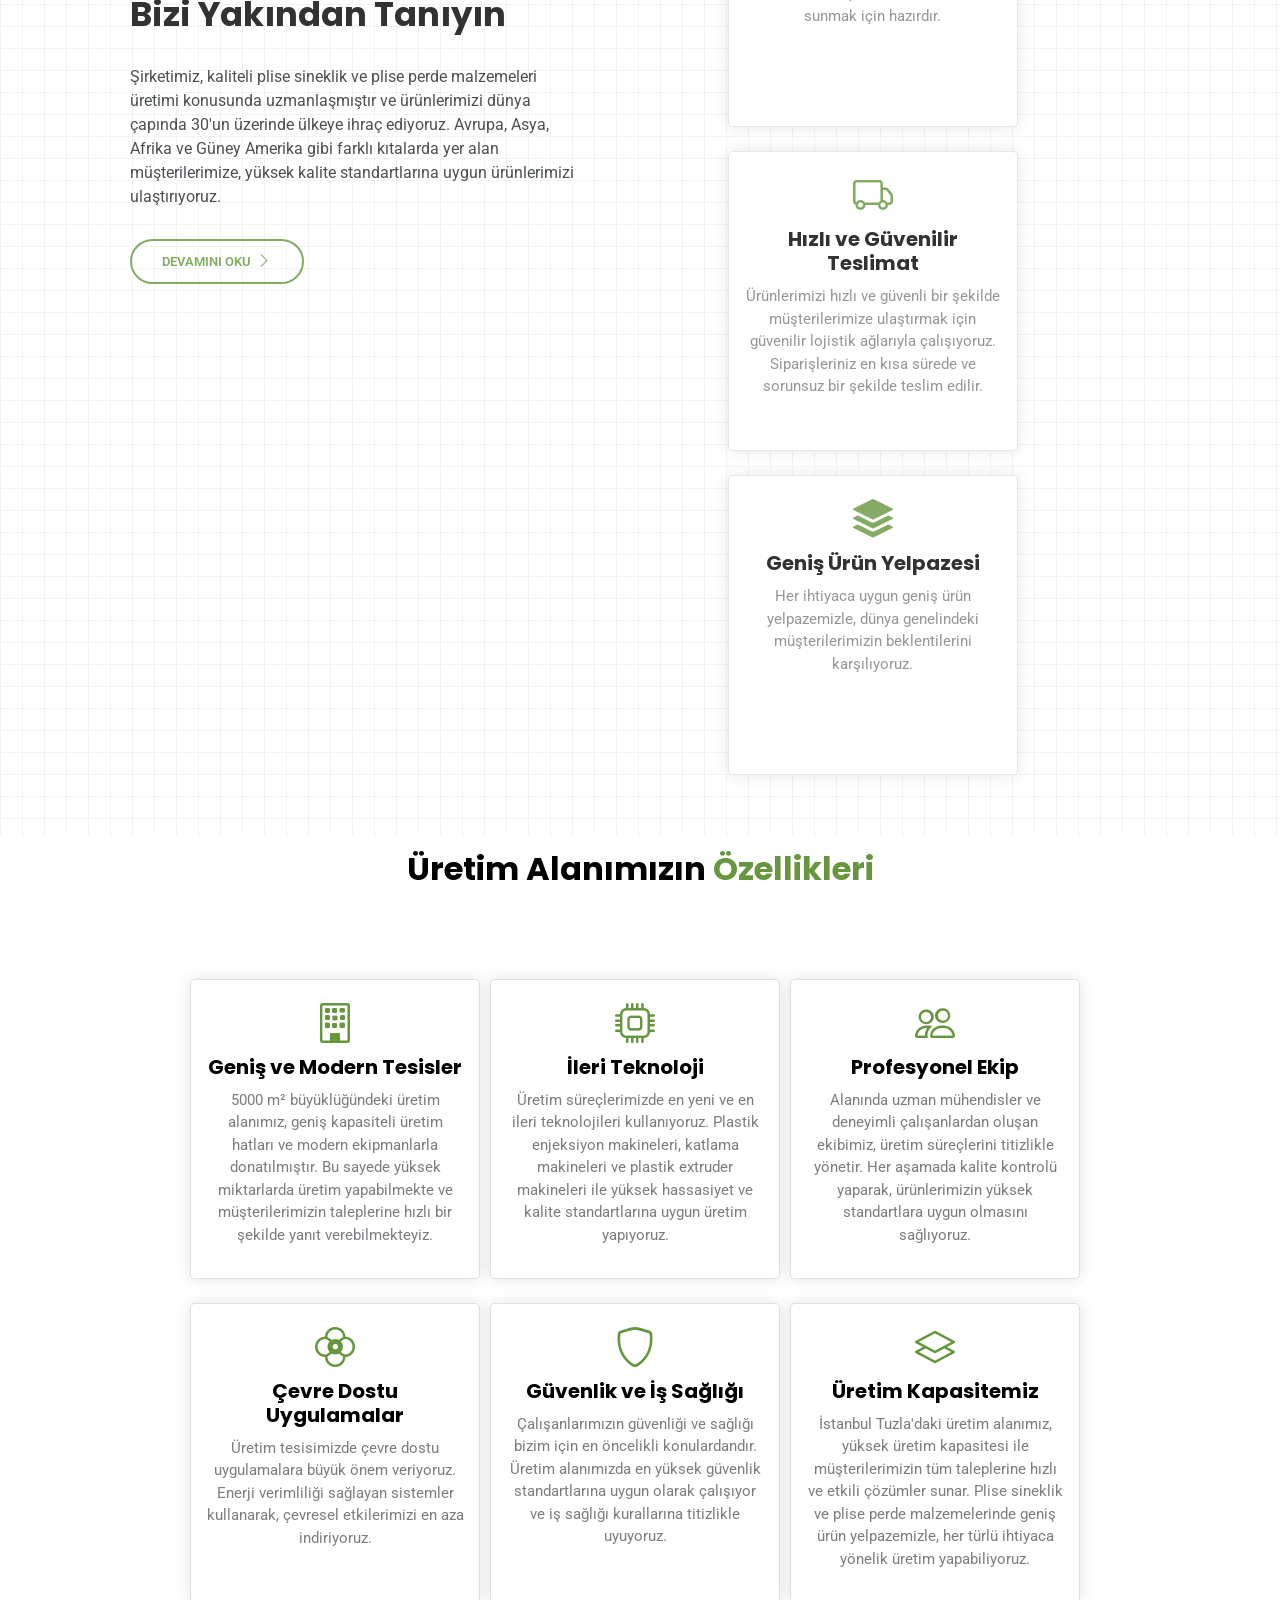
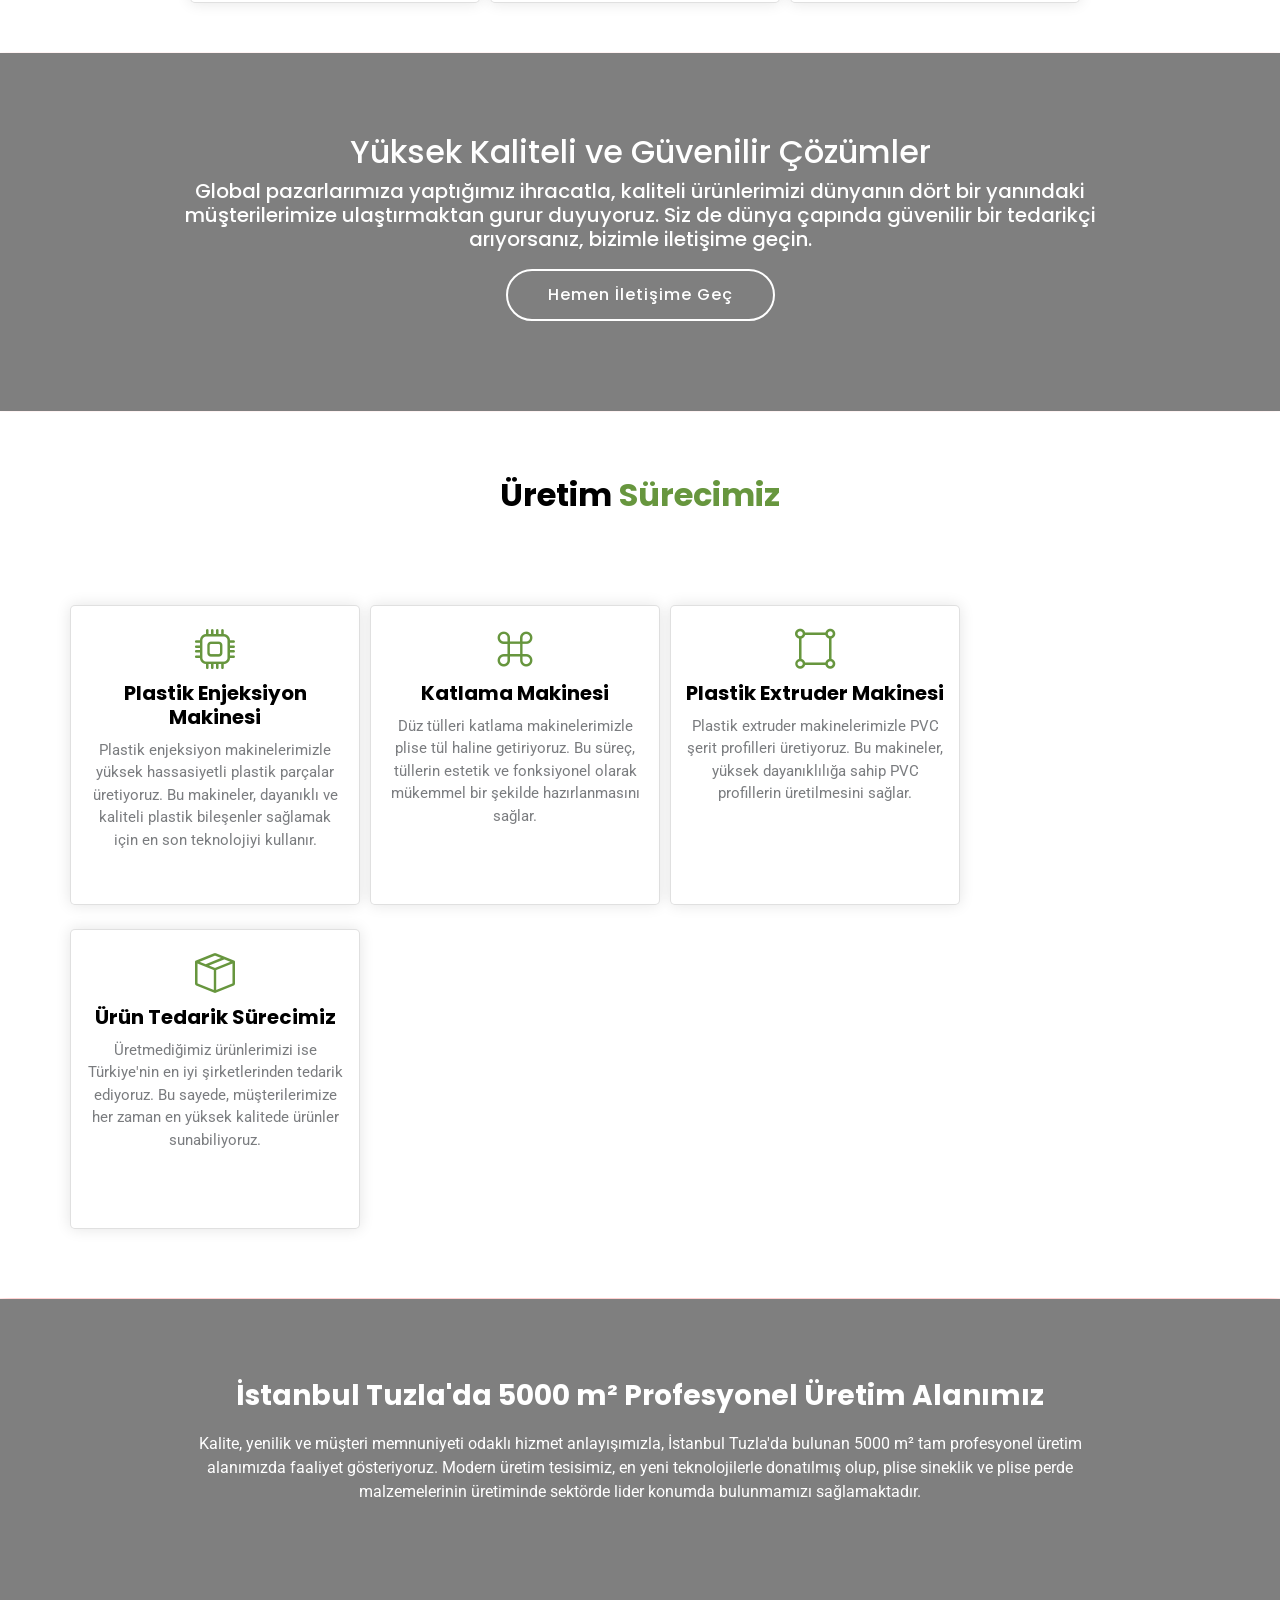
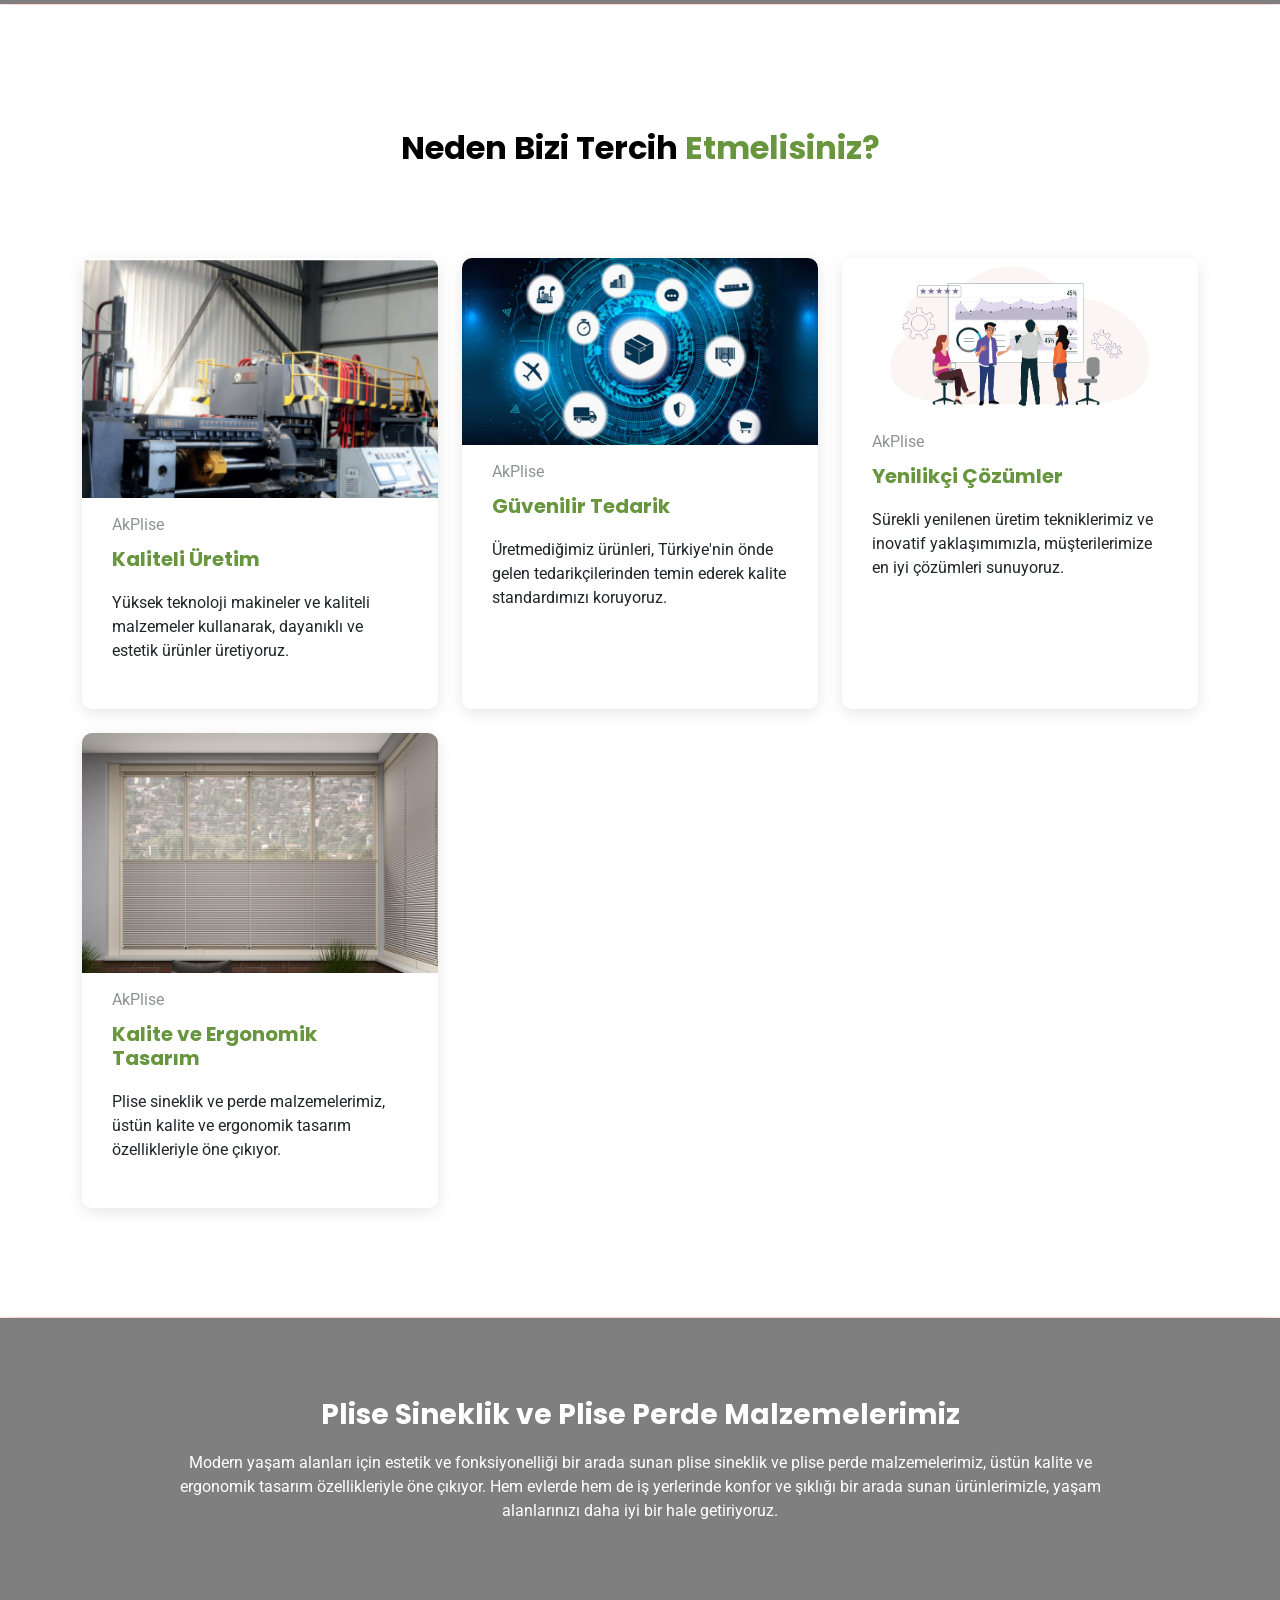
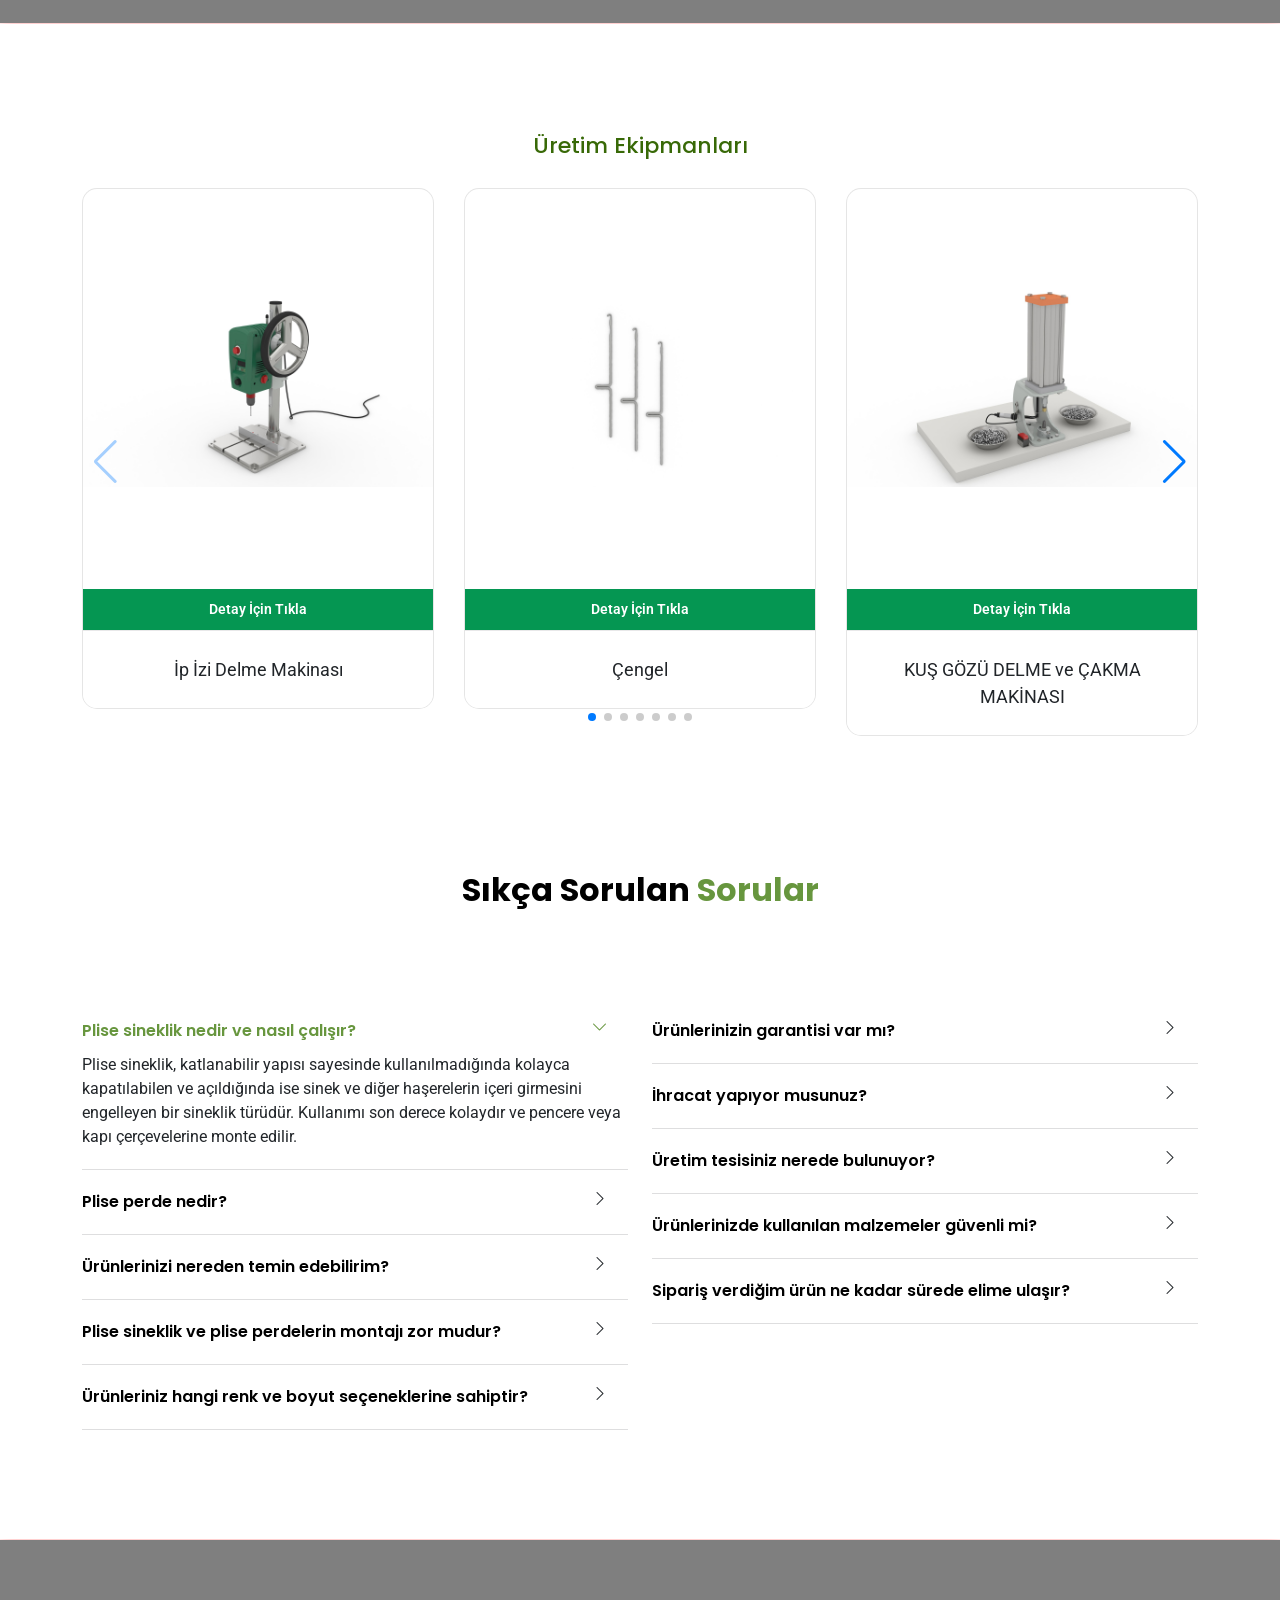
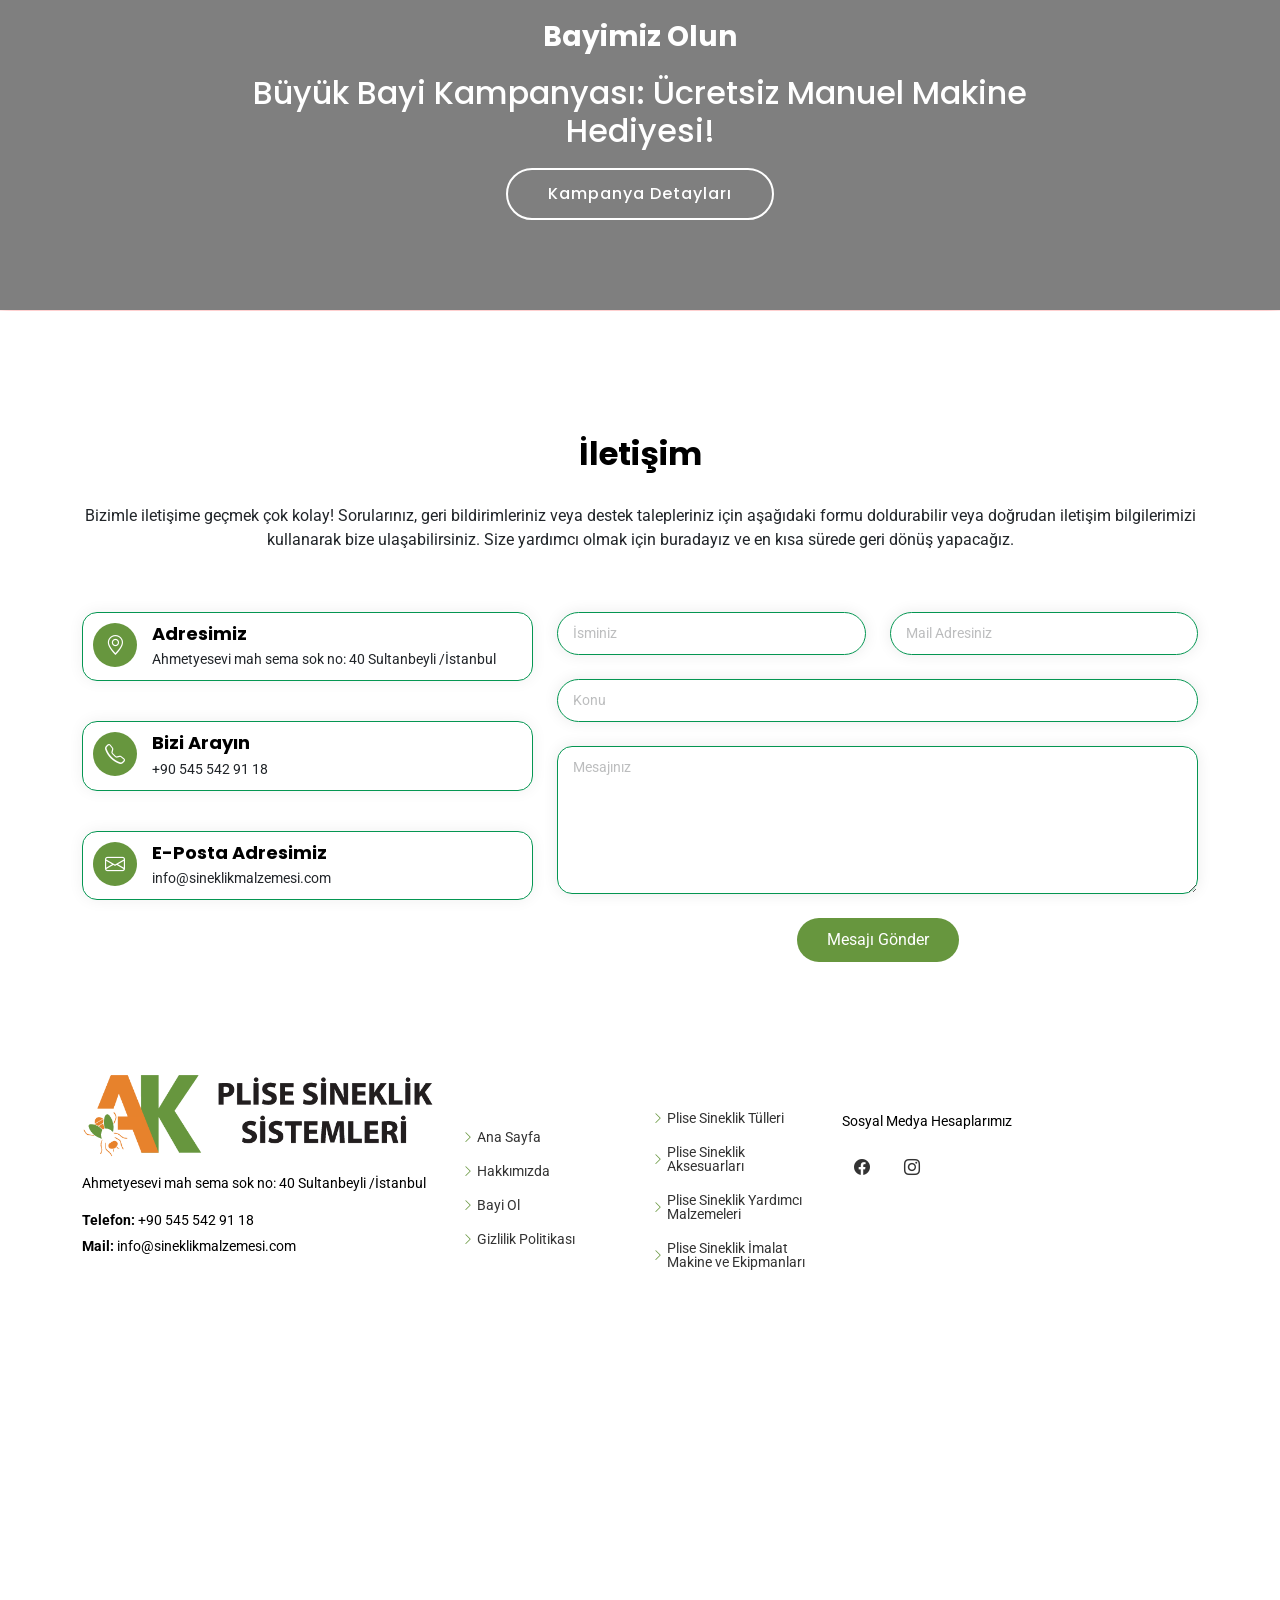
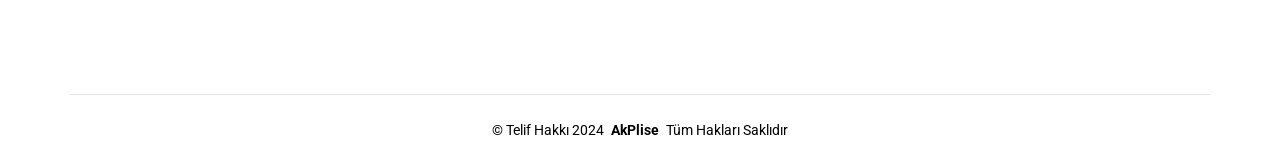
==== commit 5013f377: "Add files via upload" ====
--- a/index.html
+++ b/index.html
@@ -511,180 +511,174 @@
   
   </section><!-- /Call To Action Section -->
 
-  <section id="portfolio" class="portfolio section">
-    
-    
-    
+  <section id="portfolio" class="portfolio section" style="background-color: transparent !important;">
+    <h2 style="text-align: center; color: #386907; padding-bottom: 20px; font-size: 22px;"><span>Üretim Ekipmanları</h2>
+  
+  
     <div class="container">
-      <div class="container section-title" data-aos="fade-up">
-        <h2>AkPlise <span>Ürünlerimiz</span> </h2>
-  
-      </div><!-- End Section Title -->
+  
       <style>
-      .swiper {
-      width: 100%;
-      height: 100%;
-      }
-      
-      .swiper-slide {
-      text-align: center;
-      font-size: 18px;
-      background: #fff;
-      display: flex;
-      justify-content: center;
-      align-items: center;
-      }
-      
-      .swiper-slide img {
-      display: block;
-      width: 100%;
-      height: 100%;
-      object-fit: cover;
-      }
+        .swiper {
+          width: 100%;
+          height: 100%;
+        }
+  
+        .swiper-slide {
+          text-align: center;
+          font-size: 18px;
+          background: transparent !important;
+          display: flex;
+          justify-content: center;
+          align-items: center;
+        }
+  
+        .swiper-slide img {
+          display: block;
+          width: 100%;
+          height: 100%;
+          object-fit: cover;
+        }
+  
+        .portfolio-content {
+          height: auto !important;
+        }
       </style>
-
-
-<div class="swiper mySwiper">
-  <div class="swiper-wrapper" >
-  
-    <div class="swiper-slide">
-      <div class="portfolio-content h-100">
-        <a href="assets/img/urun-aciklamalari/karavan-sineklik-perde-profil-kasa.png" data-gallery="portfolio-gallery-app"
-          class="glightbox"><img src="assets/img/urun-aciklamalari/karavan-sineklik-perde-profil-kasa.png"
-            class="img-fluid" alt=""></a>
-        <div class="portfolio-info">
-          <h4><a title="More Details">27mm - 18mm Kasa Profilleri</a></h4>
-          <a class="portfolio-link-href" href="plise-sineklik.html">Tümünü Gör</a>
-        </div>
-      </div>
-    </div><!-- End Portfolio Item -->
-  
-    <div class="swiper-slide">
-      <div class="portfolio-content h-100">
-        <a href="assets/img/urun-aciklamalari/karavan-sineklik-perde-profili-kanat.png"
-          data-gallery="portfolio-gallery-app" class="glightbox"><img
-            src="assets/img/urun-aciklamalari/karavan-sineklik-perde-profili-kanat.png" class="img-fluid" alt=""></a>
-        <div class="portfolio-info">
-          <h4><a title="More Details">27mm Kanat Profili</a></h4>
-          <a class="portfolio-link-href" href="plise-sineklik.html">Tümünü Gör</a>
-        </div>
-      </div>
-    </div><!-- End Portfolio Item -->
-    <div class="swiper-slide">
-      <div class="portfolio-content h-100">
-        <a href="assets/img/urun-aciklamalari/tul.png" data-gallery="portfolio-gallery-app" class="glightbox"><img
-            src="assets/img/urun-aciklamalari/tul.png" class="img-fluid" alt=""></a>
-        <div class="portfolio-info">
-          <h4><a title="More Details">17 ve 19mm Tül</a></h4>
-          <a class="portfolio-link-href" href="plise-sineklik.html">Tümünü Gör</a>
-        </div>
-      </div>
-    </div><!-- End Portfolio Item -->
-    <div class="swiper-slide">
-      <div class="portfolio-content h-100">
-        <a href="assets/img/urun-aciklamalari/serit.png" data-gallery="portfolio-gallery-app" class="glightbox"><img
-            src="assets/img/urun-aciklamalari/serit.png" class="img-fluid" alt=""></a>
-        <div class="portfolio-info">
-          <h4><a title="More Details">Şerit 19mm</a></h4>
-          <a class="portfolio-link-href" href="plise-sineklik.html">Tümünü Gör</a>
-        </div>
-      </div>
-    </div><!-- End Portfolio Item -->
-    <div class="swiper-slide">
-      <div class="portfolio-content h-100">
-        <a href="assets/img/urun-aciklamalari/ip.png" data-gallery="portfolio-gallery-app" class="glightbox"><img
-            src="assets/img/urun-aciklamalari/ip.png" class="img-fluid" alt=""></a>
-        <div class="portfolio-info">
-          <h4><a title="More Details">İp (Rope)</a></h4>
-          <a class="portfolio-link-href" href="plise-sineklik.html">Tümünü Gör</a>
-        </div>
-      </div>
-    </div><!-- End Portfolio Item -->
-    <div class="swiper-slide">
-      <div class="portfolio-content h-100">
-        <a href="assets/img/urun-aciklamalari/ip-izi-delme-makinasi.png" data-gallery="portfolio-gallery-app"
-          class="glightbox"><img src="assets/img/urun-aciklamalari/ip-izi-delme-makinasi.png" class="img-fluid"
-            alt=""></a>
-        <div class="portfolio-info">
-          <h4><a title="More Details">İp İzi Delme Makinası</a></h4>
-          <a class="portfolio-link-href" href="plise-sineklik.html">Tümünü Gör</a>
-        </div>
-      </div>
-    </div><!-- End Portfolio Item -->
-    <div class="swiper-slide">
-      <div class="portfolio-content h-100">
-        <a href="assets/img/urun-aciklamalari/kus-gozu-delme-ve-cakma-makinasi.png" data-gallery="portfolio-gallery-app"
-          class="glightbox"><img src="assets/img/urun-aciklamalari/kus-gozu-delme-ve-cakma-makinasi.png" class="img-fluid"
-            alt=""></a>
-        <div class="portfolio-info">
-          <h4><a title="More Details">Kuş Gözü Delme ve Çakma Makinası</a></h4>
-          <a class="portfolio-link-href" href="plise-sineklik.html">Tümünü Gör</a>
-        </div>
-      </div>
-    </div><!-- End Portfolio Item -->
-    <div class="swiper-slide">
-      <div class="portfolio-content h-100">
-        <a href="assets/img/urun-aciklamalari/perde-kesim-makinasi.png" data-gallery="portfolio-gallery-app"
-          class="glightbox"><img src="assets/img/urun-aciklamalari/perde-kesim-makinasi.png" class="img-fluid" alt=""></a>
-        <div class="portfolio-info">
-          <h4><a title="More Details">Perde Kesim Makinası</a></h4>
-          <a class="portfolio-link-href" href="plise-sineklik.html">Tümünü Gör</a>
-        </div>
-      </div>
-    </div><!-- End Portfolio Item -->
-  
-  
-  
-    <div class="swiper-slide">
-      <div class="portfolio-content h-100">
-        <a href="urunlerimiz.html"><img src="assets/img/urun-aciklamalari/tumu.png" class="img-fluid" alt=""></a>
-  
-      </div>
-    </div><!-- End Portfolio Item -->
-  
-  
-  
-  
-  
-  
-  
-  
-  
-  
-  
-  
-  
-  
-  
-  </div><!-- End Portfolio Container -->
-
-  <div class="swiper-button-next"></div>
-  <div class="swiper-button-prev"></div>
-</div>
-
-<!-- Swiper JS -->
-<script src="https://cdn.jsdelivr.net/npm/swiper@11/swiper-bundle.min.js"></script>
-
-<!-- Initialize Swiper -->
-<script>
-  var swiper = new Swiper(".mySwiper", {
-    slidesPerView: 3,
-    spaceBetween: 30,
-    pagination: {
-      el: ".swiper-pagination",
-      clickable: true,
-    },
-    navigation: {
-      nextEl: ".swiper-button-next",
-      prevEl: ".swiper-button-prev",
-    },
-  });
-</script>
-      
+  
+  
+      <div class="swiper mySwiper">
+        <div class="swiper-wrapper">
+          <!-- Slide Item -->
+          <div class="swiper-slide">
+            <div class="portfolio-content">
+              <a href="new-rev/üretim ekipmanları/Delme_Makinası_Test_01.jpg" data-gallery="portfolio-gallery-app"
+                data-title="İp iz tül ve perde delme makinesi sineklik ve perde üretimi icin gerekli önemli
+  bir makinedir.Sütun matkap diye de adlandırabilriz.Özel uçları ve kalıpları
+  sayesinde tül ve perdenin sorunsuz simetrik bir şekilde delinmesi sağlanır.
+  Makine üretim tezgahı üzerine sabitlenir.Şerit metre ve makinenin önüne
+  paralel bir şekilde özel hazırlanan kalıpla delme işlemi gerçekleştirilir." class="glightbox">
+                <img src="new-rev/üretim ekipmanları/Delme_Makinası_Test_01.jpg" class="img-fluid" alt="">
+              </a>
+              <div class="portfolio-more">Detay İçin Tıkla</div>
+              <div class="portfolio-info">İp İzi Delme Makinası</div>
+            </div>
+          </div>
+          <div class="swiper-slide">
+            <div class="portfolio-content">
+              <a href="new-rev/üretim ekipmanları/Igneler_1A.jpg" data-gallery="portfolio-gallery-app" class="glightbox">
+                <img src="new-rev/üretim ekipmanları/Igneler_1A.jpg" class="img-fluid" alt="">
+              </a>
+              <div class="portfolio-more">Detay İçin Tıkla</div>
+              <div class="portfolio-info">Çengel</div>
+            </div>
+          </div>
+          <div class="swiper-slide">
+            <div class="portfolio-content">
+              <a href="new-rev/üretim ekipmanları/Makina1_Test_01.jpg" data-gallery="portfolio-gallery-app"
+                class="glightbox" data-title="Kuş Gözü Delme Makinesi; Sineklik ve Perde üretiminde kullanılan özel
+  bir makinedir.Sineklik ve Perde üretimi yapılırken,tülün ve perdenin sabit
+  kalmasını sağlayan özel bantlı şeritler kullanılır. Bu makine sayesinde
+  tül, perde ve şeritin delme işlemi uygulanır.Özel Kalıbı sayesinde
+  Kuş Gözü boyutunda şerit tül ve perdeye simetrik delikler açılır.">
+                <img src="new-rev/üretim ekipmanları/Makina1_Test_01.jpg" class="img-fluid" alt="">
+              </a>
+              <div class="portfolio-more">Detay İçin Tıkla</div>
+              <div class="portfolio-info">KUŞ GÖZÜ DELME ve ÇAKMA MAKİNASI</div>
+            </div>
+          </div>
+          <div class="swiper-slide">
+            <div class="portfolio-content">
+              <a href="new-rev/üretim ekipmanları/manuel-kusgozu-makine.webp" data-gallery="portfolio-gallery-app"
+                class="glightbox" data-title="">
+                <img src="new-rev/üretim ekipmanları/manuel-kusgozu-makine.webp" class="img-fluid" alt="">
+              </a>
+              <div class="portfolio-more">Detay İçin Tıkla</div>
+              <div class="portfolio-info">Manuel Kuş Gözü Makine</div>
+            </div>
+          </div>
+          <div class="swiper-slide">
+            <div class="portfolio-content">
+              <a href="new-rev/üretim ekipmanları/Tül_Kesme_Test_02.jpg" data-gallery="portfolio-gallery-app"
+                class="glightbox" data-title="Tül Perde Kesim Makinesi;Tül Perde Kesim Makinesi Dizaynı Firmamız
+  tarafından yapılan özel bir makinedir. Özel ambalajlı ve özel kolisinde
+  üretime gelen tül ve perdelerimiz üretim ölçüsüne göre kesimi yapılır.
+  Sorunsuz ve simetrik bir şekilde bu makine sayesinde sağlanır.
+  Özel kilitlemesi sayesinde tül ve perdeler tam ölçüsünde kesilir. ">
+                <img src="new-rev/üretim ekipmanları/Tül_Kesme_Test_02.jpg" class="img-fluid" alt="">
+              </a>
+              <div class="portfolio-more">Detay İçin Tıkla</div>
+              <div class="portfolio-info">Perde Kesim Makinası</div>
+            </div>
+          </div>
+          <div class="swiper-slide">
+            <div class="portfolio-content">
+              <a href="new-rev/üretim ekipmanları/Uçlar_1A.jpg" data-gallery="portfolio-gallery-app" class="glightbox">
+                <img src="new-rev/üretim ekipmanları/Uçlar_1A.jpg" class="img-fluid" alt="">
+              </a>
+              <div class="portfolio-more">Detay İçin Tıkla</div>
+              <div class="portfolio-info">KUŞ GÖZÜ ELEKTİRİKLİ ÇAKMA</div>
+            </div>
+          </div>
+          <div class="swiper-slide">
+            <div class="portfolio-content">
+              <a href="new-rev/üretim ekipmanları/Uçlar_2A.jpg" data-gallery="portfolio-gallery-app" class="glightbox">
+                <img src="new-rev/üretim ekipmanları/Uçlar_2A.jpg" class="img-fluid" alt="">
+              </a>
+              <div class="portfolio-more">Detay İçin Tıkla</div>
+              <div class="portfolio-info">KUŞ GÖZÜ MANUEL ÇAKMA</div>
+            </div>
+          </div>
+          <div class="swiper-slide">
+            <div class="portfolio-content">
+              <a href="new-rev/üretim ekipmanları/Uçlar_3A.jpg" data-gallery="portfolio-gallery-app" class="glightbox">
+                <img src="new-rev/üretim ekipmanları/Uçlar_3A.jpg" class="img-fluid" alt="">
+              </a>
+              <div class="portfolio-more">Detay İçin Tıkla</div>
+              <div class="portfolio-info">KUŞ GÖZÜ DELME</div>
+            </div>
+          </div>
+          <div class="swiper-slide">
+            <div class="portfolio-content">
+              <a href="new-rev/üretim ekipmanları/Uçlar_4A.jpg" data-gallery="portfolio-gallery-app" class="glightbox">
+                <img src="new-rev/üretim ekipmanları/Uçlar_4A.jpg" class="img-fluid" alt="">
+              </a>
+              <div class="portfolio-more">Detay İçin Tıkla</div>
+              <div class="portfolio-info">PERDE DELME KALIBI</div>
+            </div>
+          </div>
+  
+  
+        </div>
+        <!-- Add Pagination -->
+        <div class="swiper-pagination"></div>
+        <!-- Add Navigation -->
+        <div class="swiper-button-next"></div>
+        <div class="swiper-button-prev"></div>
+      </div>
+  
+  
+      <!-- Swiper JS -->
+      <script src="https://cdn.jsdelivr.net/npm/swiper@11/swiper-bundle.min.js"></script>
+  
+      <!-- Initialize Swiper -->
+      <script>
+        var swiper = new Swiper(".mySwiper", {
+          slidesPerView: 3,
+          spaceBetween: 30,
+          pagination: {
+            el: ".swiper-pagination",
+            clickable: true,
+          },
+          navigation: {
+            nextEl: ".swiper-button-next",
+            prevEl: ".swiper-button-prev",
+          },
+        });
+      </script>
+  
   
     </div>
   
-  </section><!-- /Portfolio Section -->
+  </section>
 
 <!-- <section id="recent-posts" class="recent-posts section">
 
@@ -1074,7 +1068,7 @@
 
     <div class="container">
       <iframe style="margin-top: 55px; border-radius: 5px;"
-        src="https://www.google.com/maps/embed?pb=!1m18!1m12!1m3!1d3012.3724598577433!2d29.232755489590456!3d40.97332434772917!2m3!1f0!2f0!3f0!3m2!1i1024!2i768!4f13.1!3m3!1m2!1s0x14cad01c0622f847%3A0x423bd1e07a422069!2sAkp%C4%B1nar%2C%20Ak%C5%9Femsettin%20Cd.%2020%2FA%2C%2034885%20Sancaktepe%2F%C4%B0stanbul!5e0!3m2!1str!2str!4v1723208918660!5m2!1str!2str"
+        src="https://www.google.com/maps/embed?pb=!1m18!1m12!1m3!1d3012.4940654080156!2d29.272925076423412!3d40.97066102173975!2m3!1f0!2f0!3f0!3m2!1i1024!2i768!4f13.1!3m3!1m2!1s0x14cad05efc2d2ca1%3A0x44ad4e165249f96c!2sAhmet%20Yesevi%2C%20Sema%20Sk.%20No%3A40%2C%2034930%20Sultanbeyli%2F%C4%B0stanbul!5e0!3m2!1str!2str!4v1736427573293!5m2!1str!2str"
         width="100%" height="300px" style="border:0;" allowfullscreen="" loading="lazy"
         referrerpolicy="no-referrer-when-downgrade"></iframe>
     </div>
--- a/assets/css/main.css
+++ b/assets/css/main.css
@@ -57,7 +57,8 @@
   scroll-behavior: smooth;
 }
 header{
-  border-bottom: 2px solid #67963E;
+  background: #fff !important;
+  box-shadow: 0 0 15px #00000015;
 }
 /*--------------------------------------------------------------
 # General Styling & Shared Classes
@@ -1272,11 +1273,11 @@
   color: var(--accent-color);
 }
 .icon-r-card {
-  background:#f5f5dc75;
+  background:#fff;
   padding: 15px;
   text-align: center;
-  border: 2px solid #0000001f;
-  border-radius: 15px;
+  border: 1px solid #0000001f;
+  border-radius: 5px;
   box-shadow: 0 0 15px #0000001c;
  width: calc(300px - 10px);
  height: 300px;
@@ -1470,6 +1471,15 @@
   list-style: none;
   text-align: center;
 }
+.portfolio-more{
+  position: relative;
+  font-size: 14px;
+  font-weight: 600;
+  color: #ffffff;
+  background: linear-gradient(to right, #059652, #059652);
+  padding: 10px;
+  z-index: 9;
+}
 
 .portfolio .portfolio-filters li {
   cursor: pointer;
@@ -1911,7 +1921,7 @@
   position: relative;
   font-size: 16px;
   color: #df1529;
- z-index: 999;
+ z-index: 9;
 text-shadow: 0 0 50px #000;
 }
 button.nav-link, button.nav-link:hover{
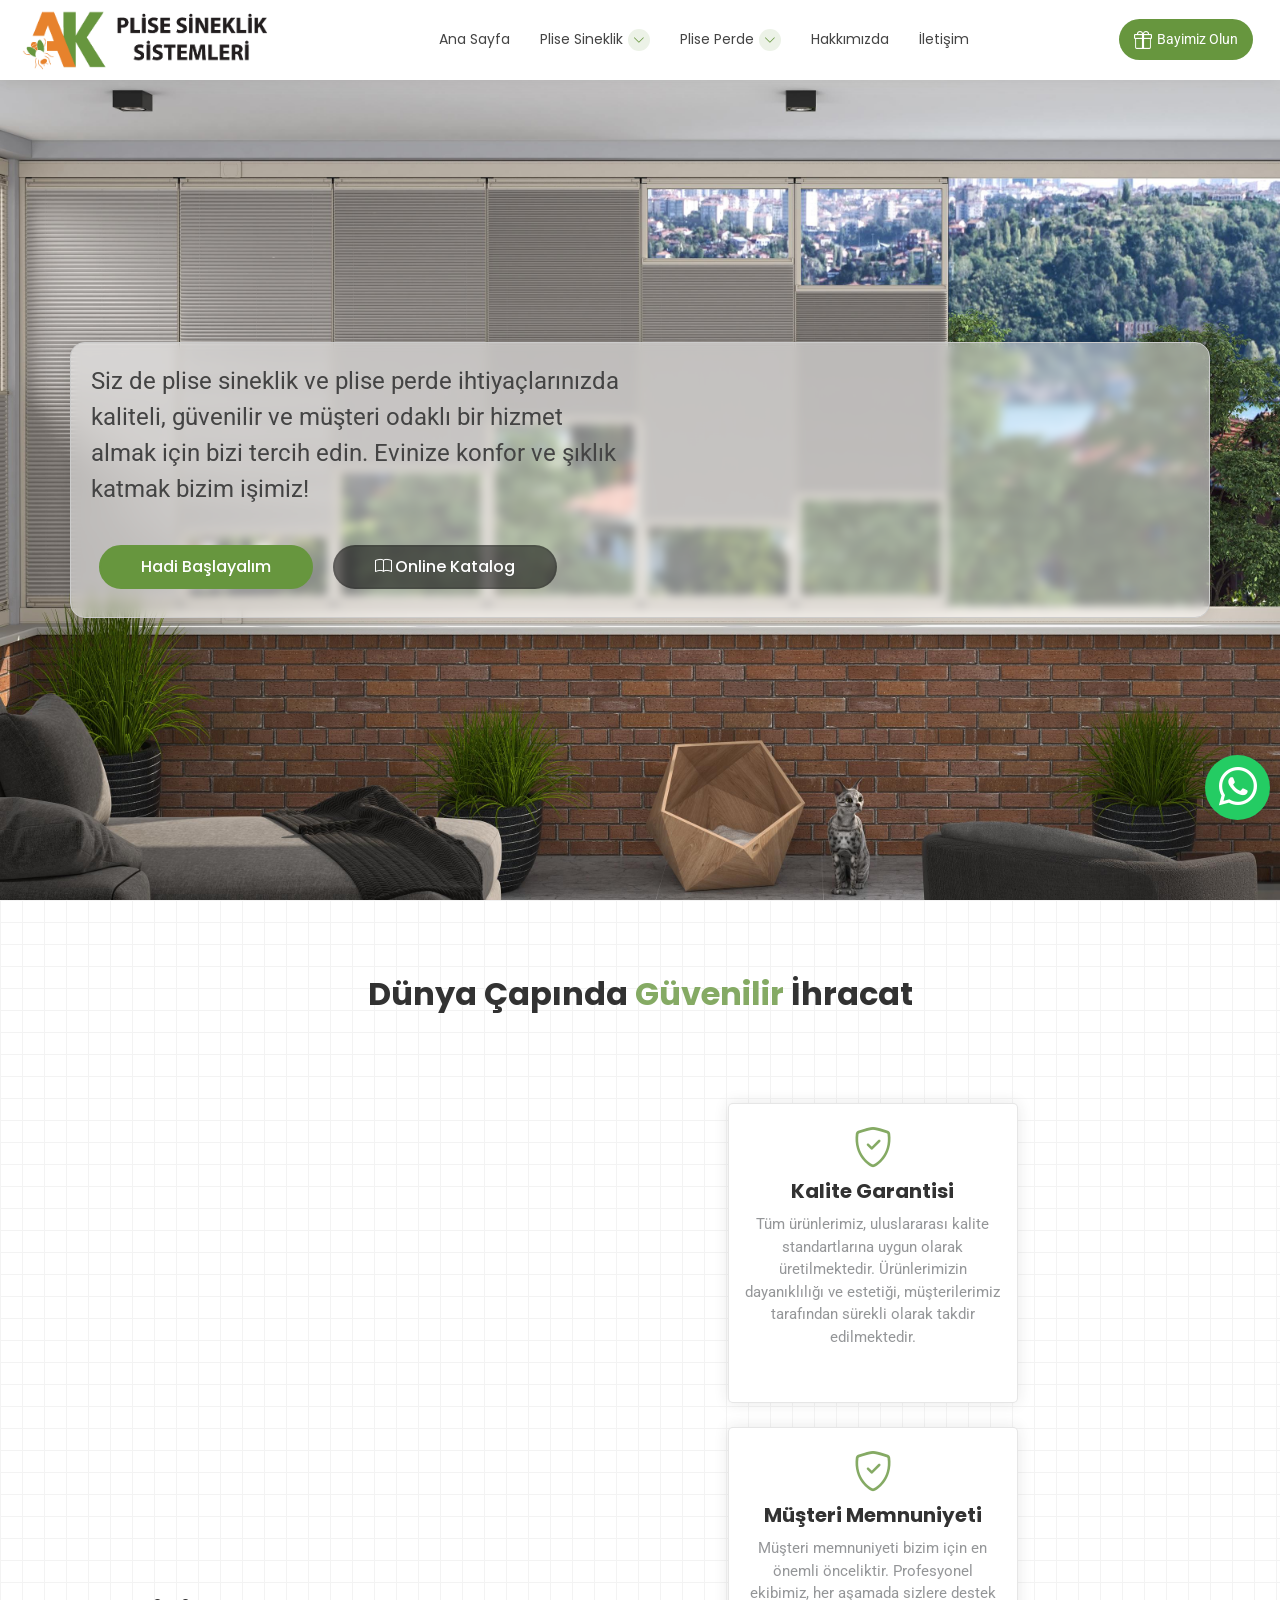
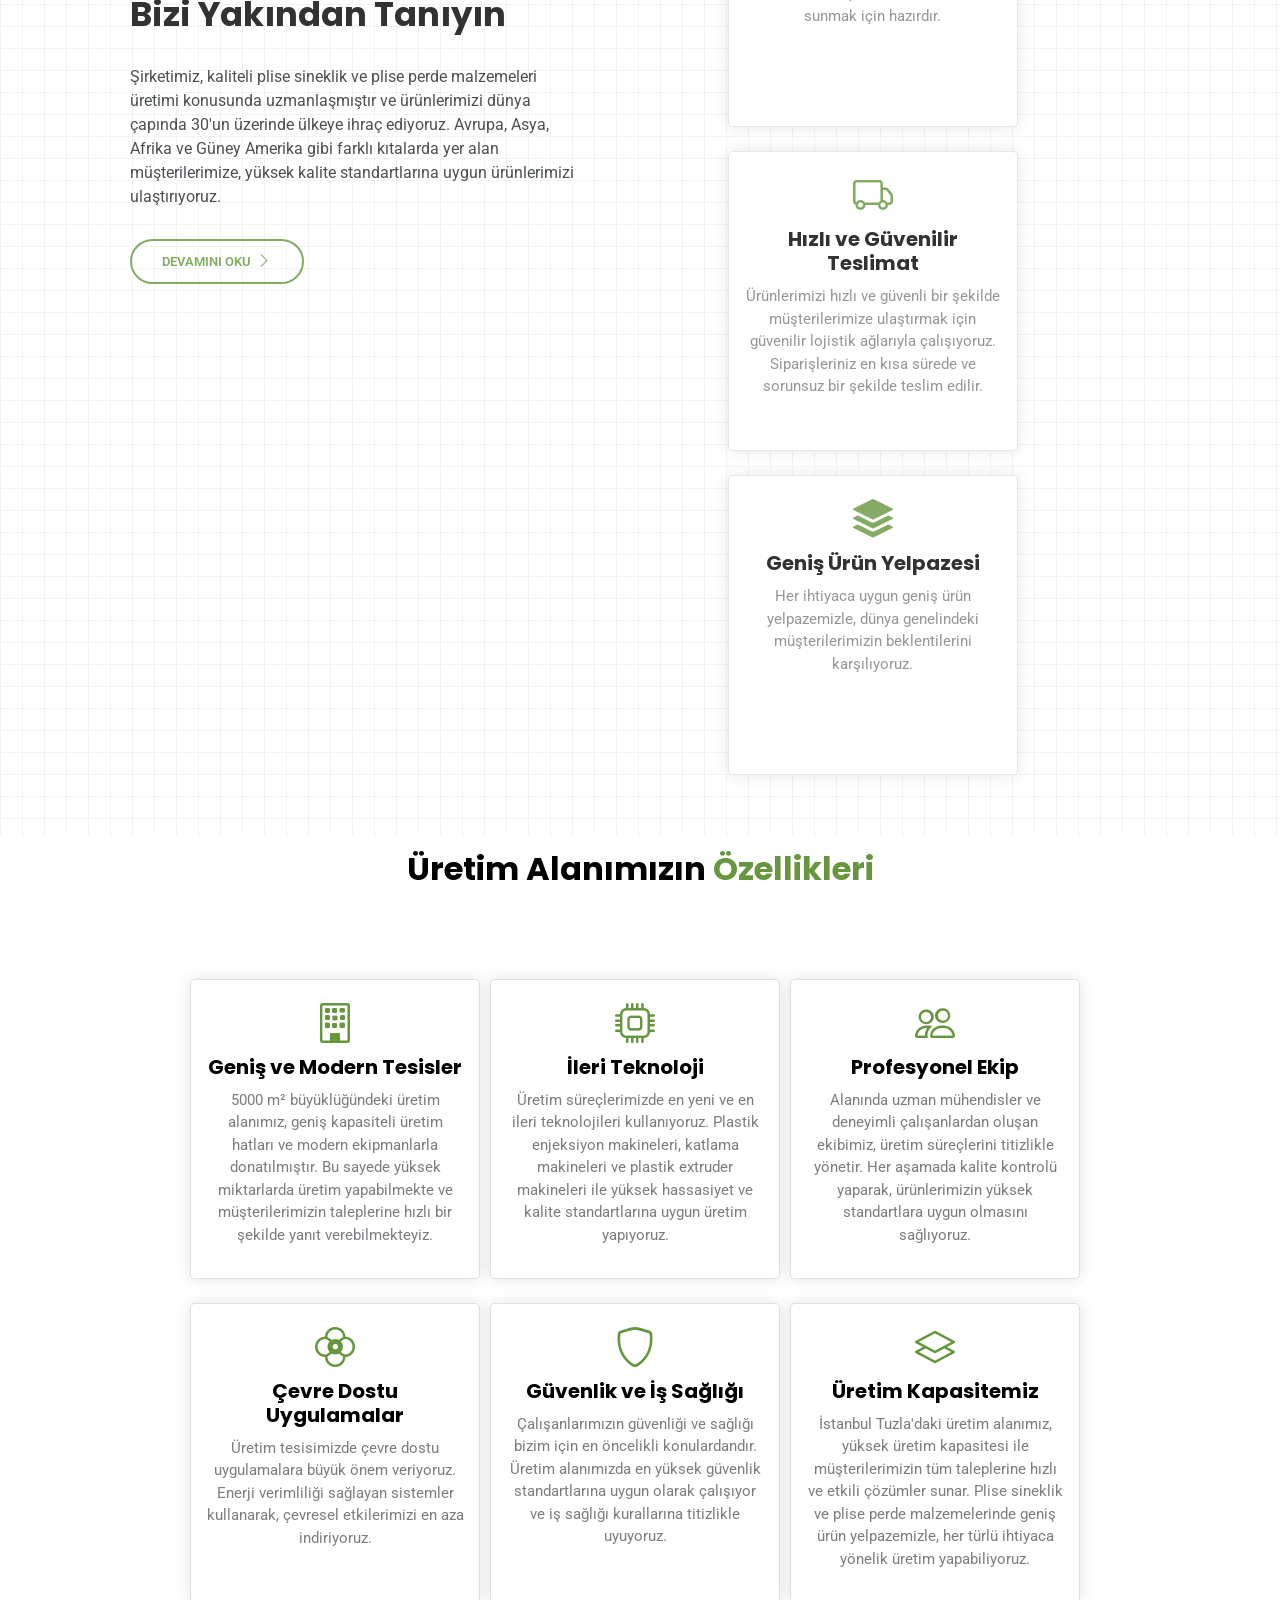
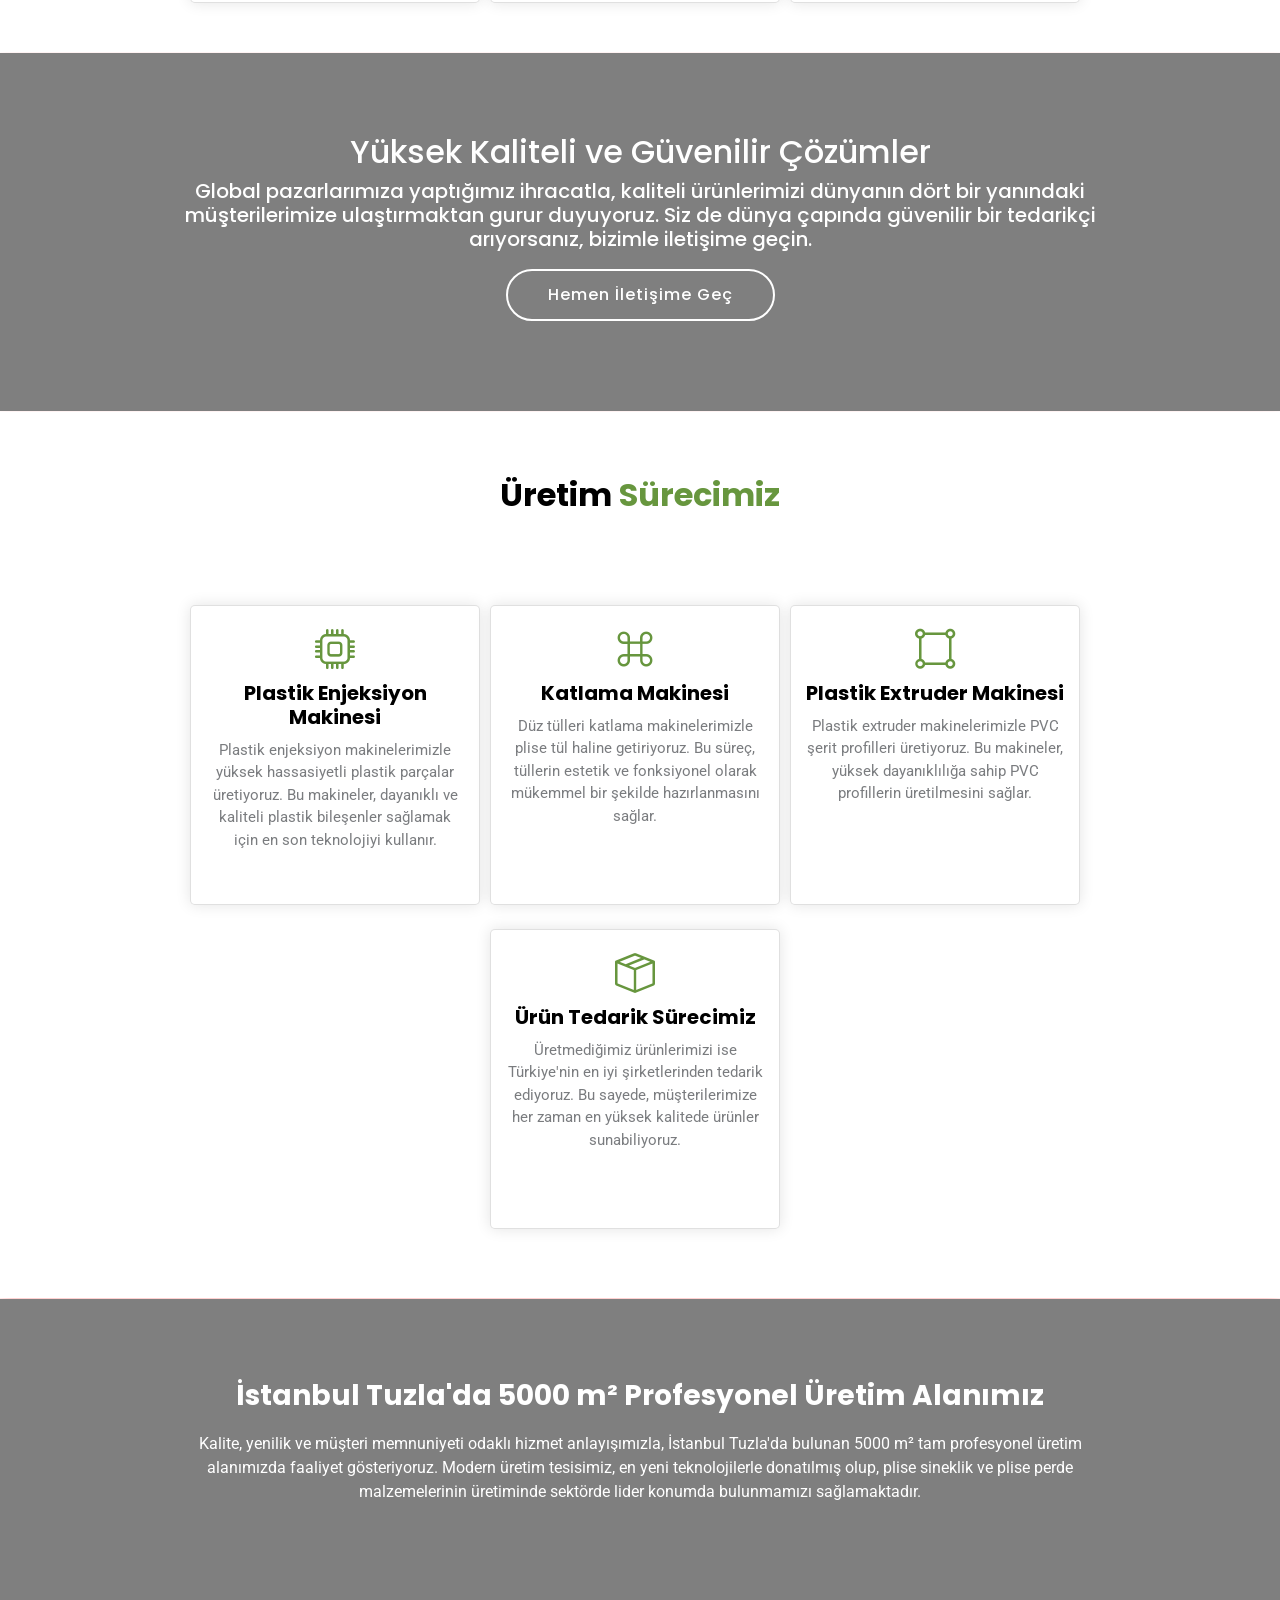
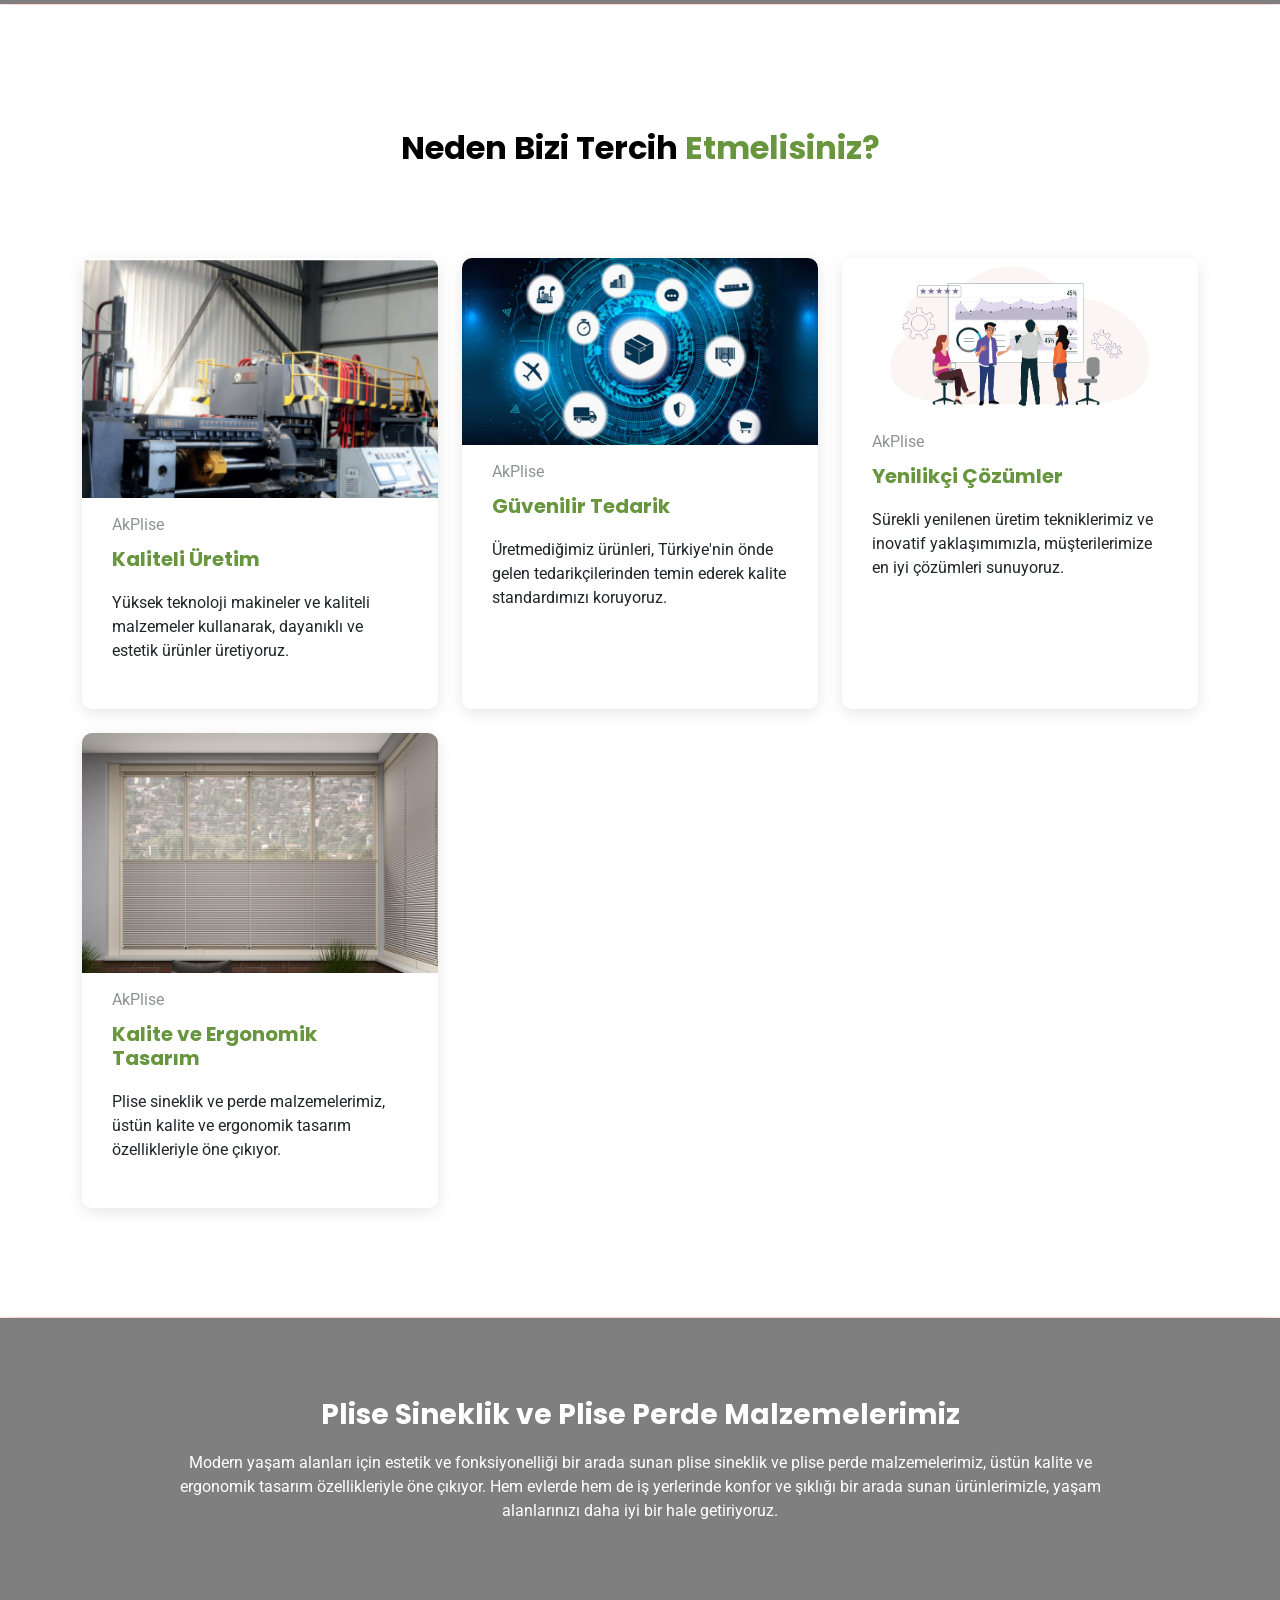
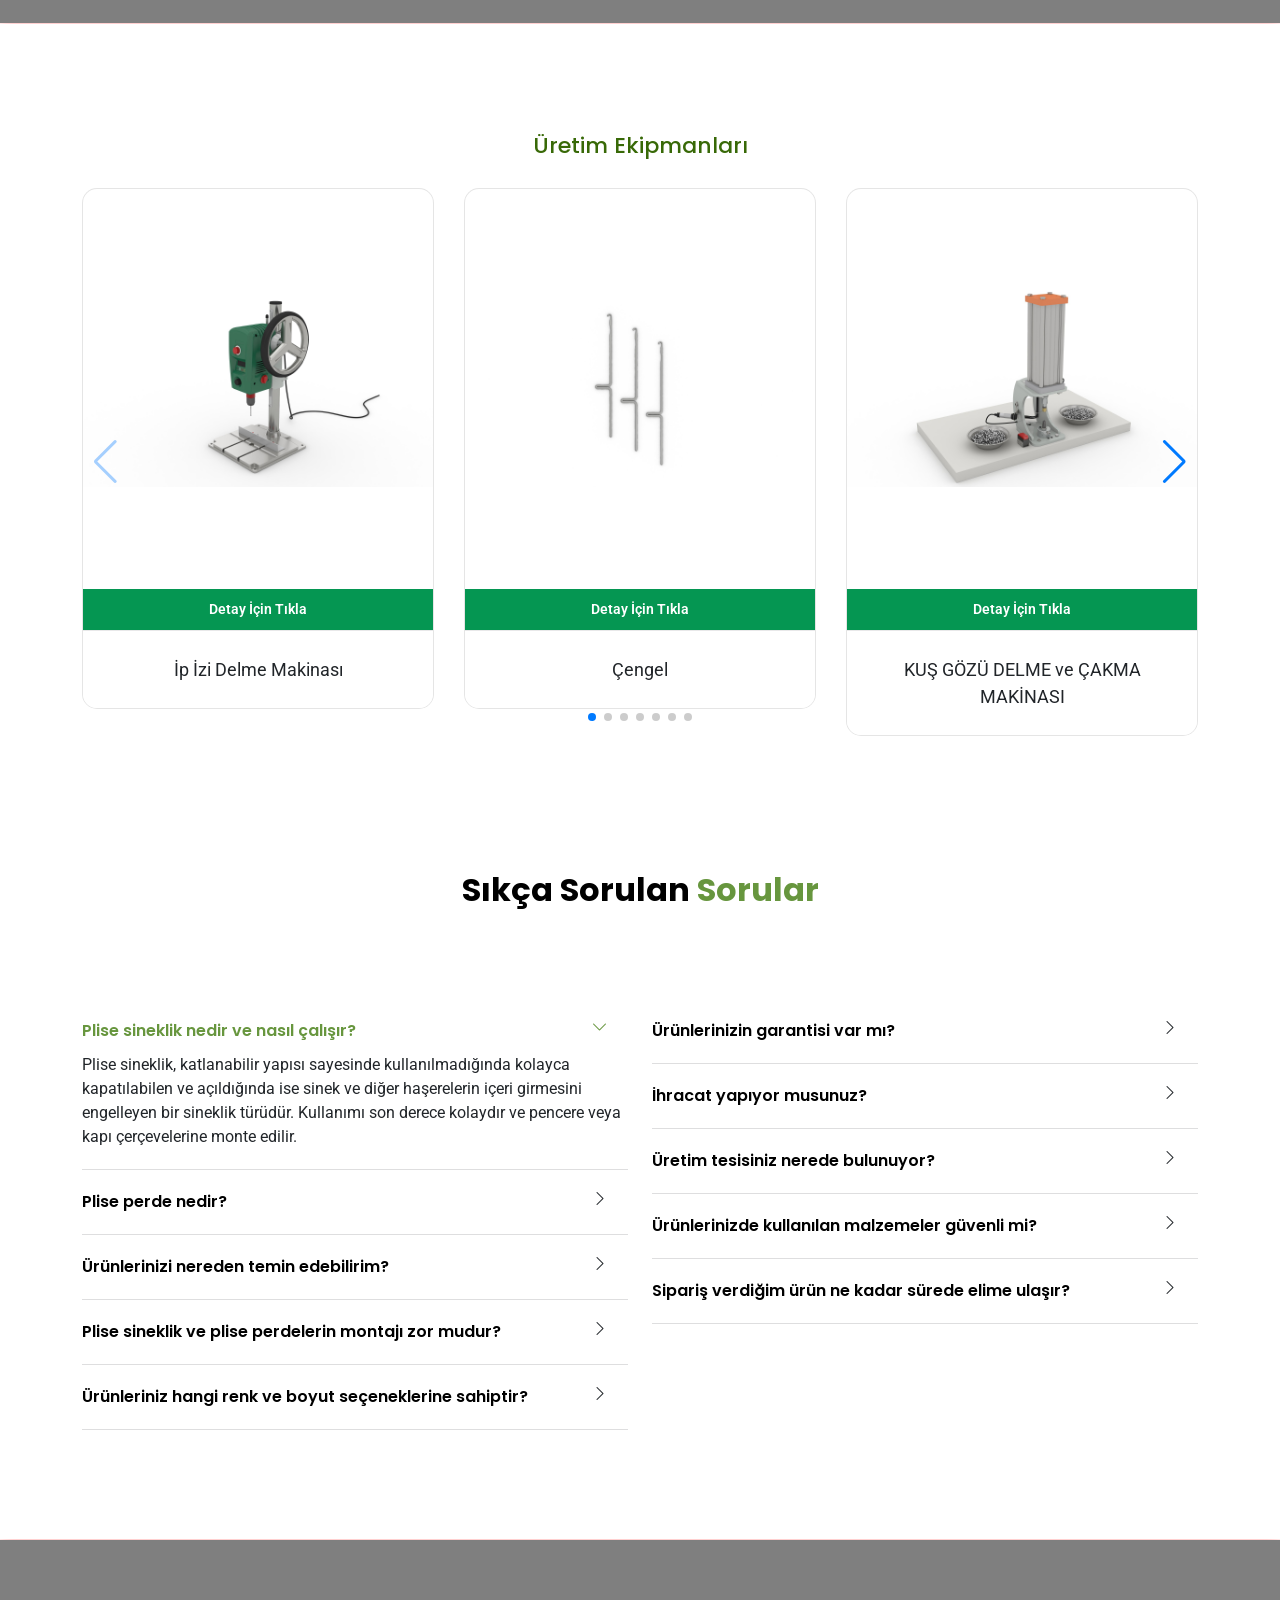
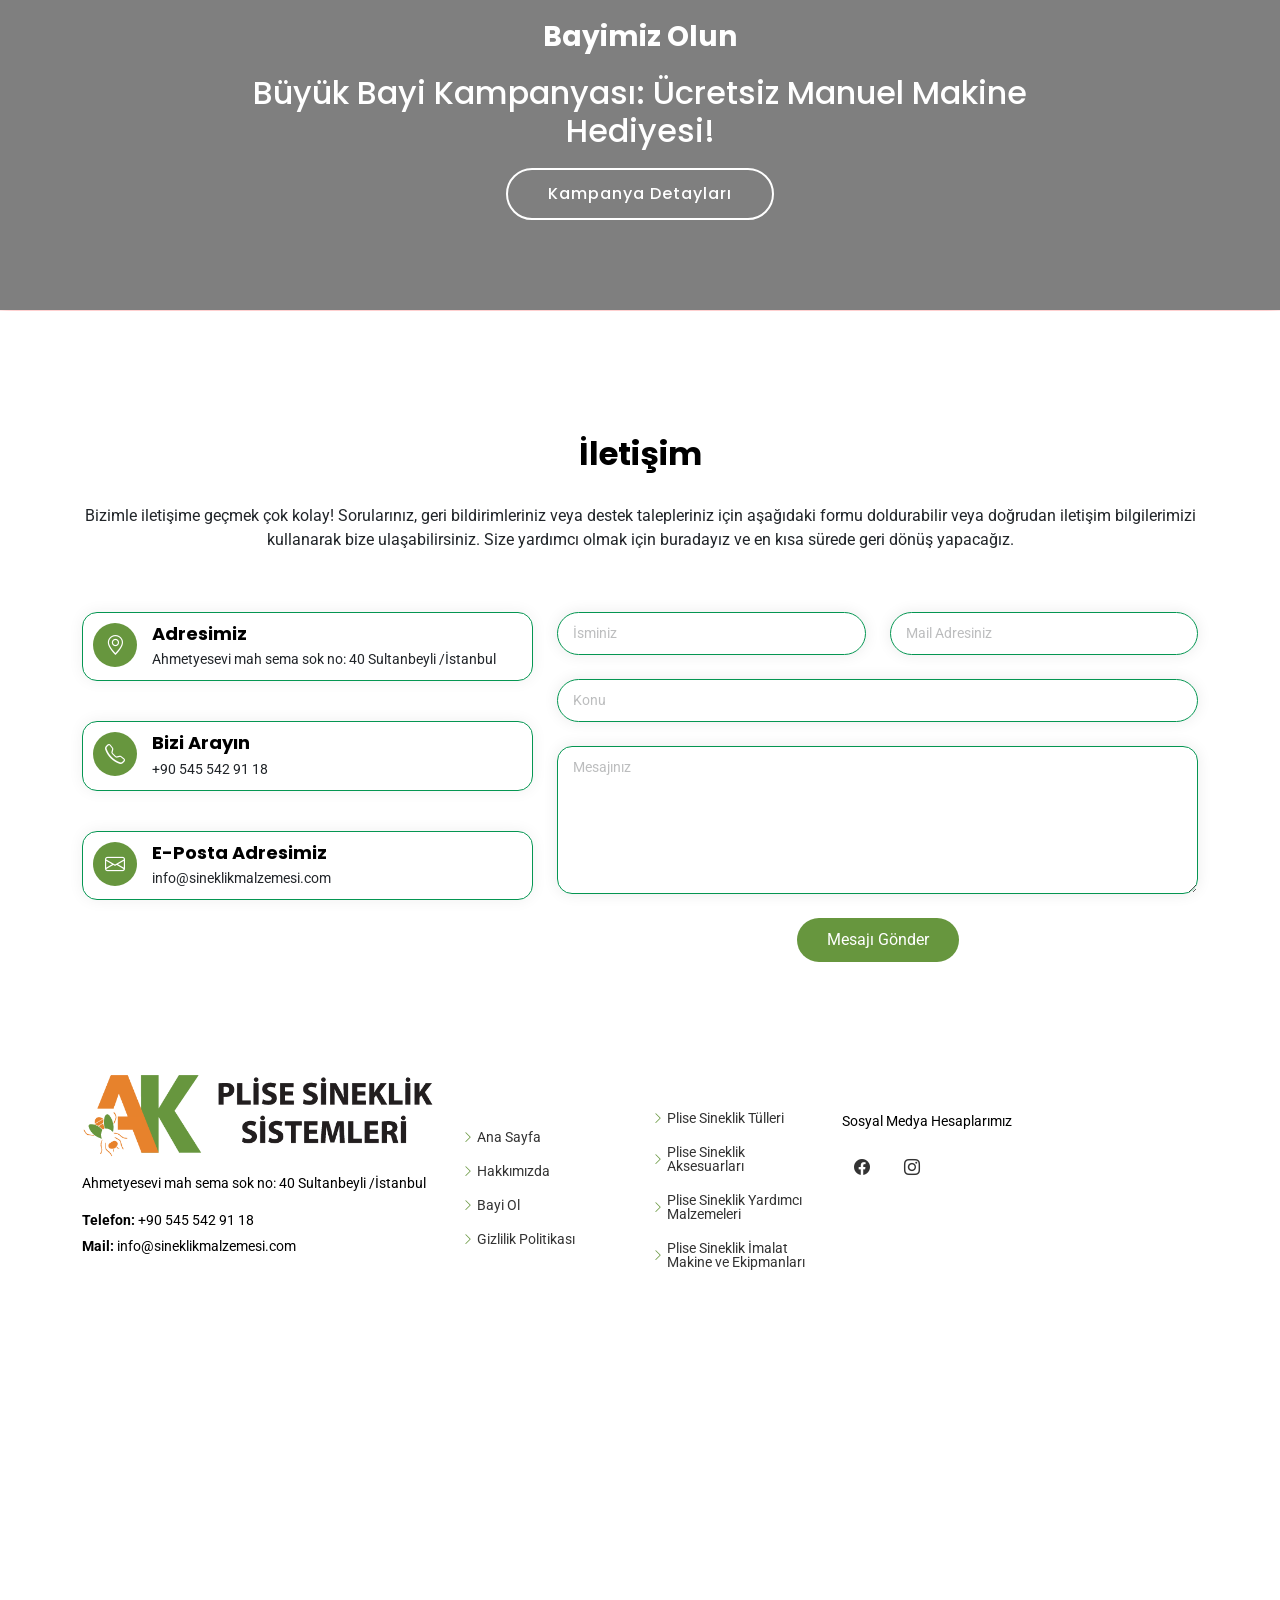
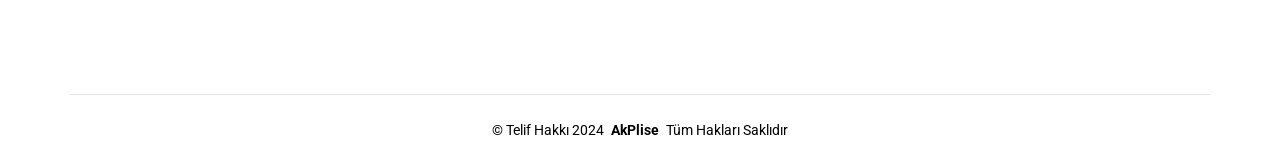
==== commit 8dada99b: "Add files via upload" ====
--- a/index.html
+++ b/index.html
@@ -338,7 +338,7 @@
 
 
     <div style="margin-bottom: 70px;" class="container">
-      <div class="about row gy-4">
+      <div class="about row gy-4" style="justify-content: center;">
         <div class="col-md-6 icon-box position-relative icon-r-card">
           <i class="bi bi-cpu"></i>
           <h4><a class="stretched-link">Plastik Enjeksiyon Makinesi</a></h4>
@@ -662,8 +662,8 @@
       <!-- Initialize Swiper -->
       <script>
         var swiper = new Swiper(".mySwiper", {
-          slidesPerView: 3,
-          spaceBetween: 30,
+          slidesPerView: 1,
+          spaceBetween: 10,
           pagination: {
             el: ".swiper-pagination",
             clickable: true,
@@ -671,6 +671,13 @@
           navigation: {
             nextEl: ".swiper-button-next",
             prevEl: ".swiper-button-prev",
+          },
+          breakpoints: {
+            // 1200px'in altına inildiğinde sadece 1 slide gösterilsin
+            1200: {
+              slidesPerView: 3,
+              spaceBetween: 30,
+            },
           },
         });
       </script>
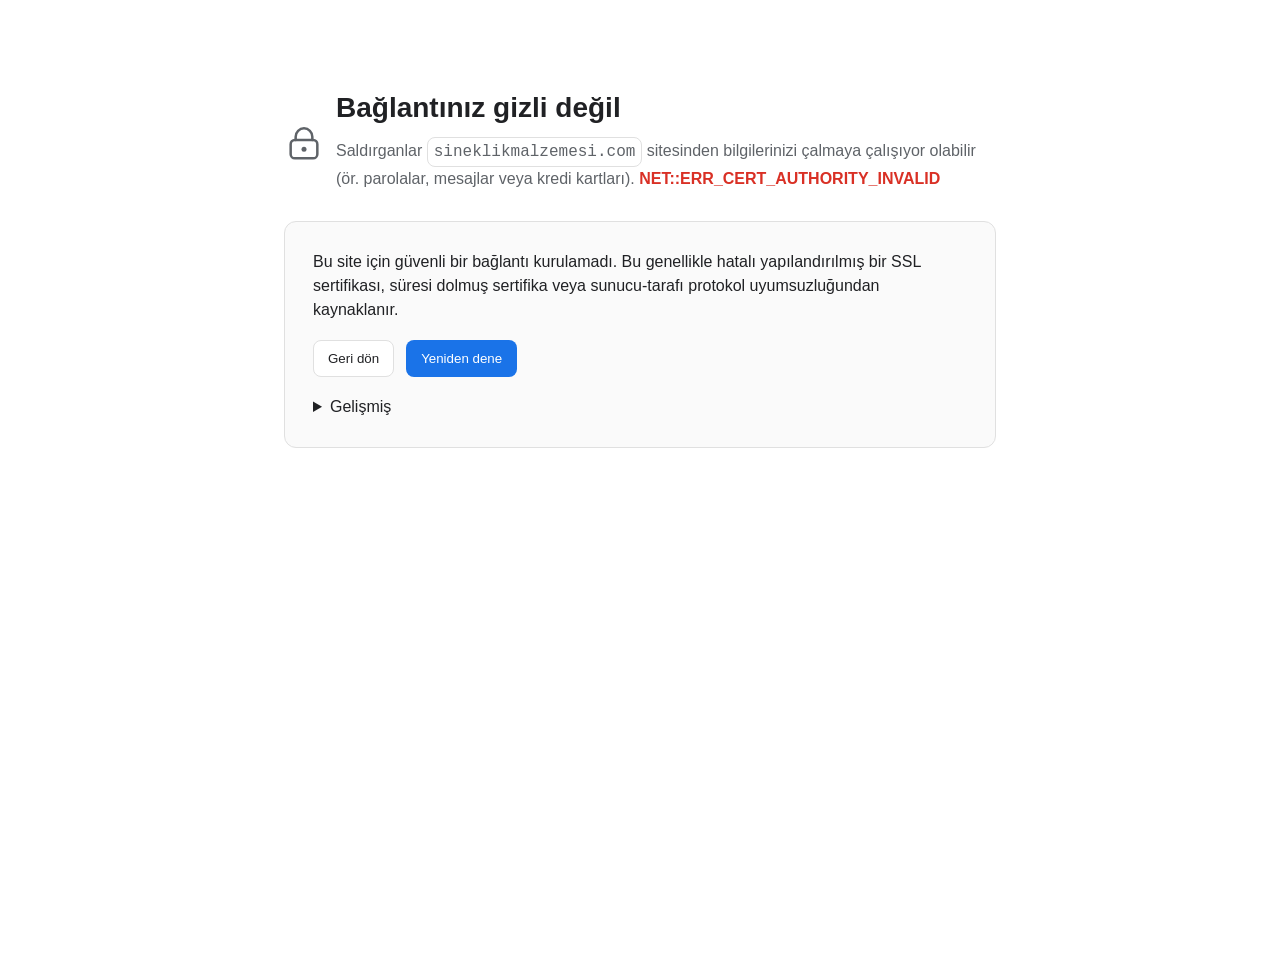
==== commit ba0cb118: "update" ====
--- a/index.html
+++ b/index.html
@@ -1,1110 +1,90 @@
-<!DOCTYPE html>
-<html lang="en">
-
-<head>
-  <meta charset="utf-8">
-  <meta content="width=device-width, initial-scale=1.0" name="viewport">
-  <title>AkPlise - Plise Sineklik Sistemleri</title>
-  <meta name="description" content="">
-  <meta name="keywords" content="">
-
-  <!-- Favicons -->
-<link rel="apple-touch-icon" sizes="57x57" href="/apple-icon-57x57.png">
-<link rel="apple-touch-icon" sizes="60x60" href="/apple-icon-60x60.png">
-<link rel="apple-touch-icon" sizes="72x72" href="/apple-icon-72x72.png">
-<link rel="apple-touch-icon" sizes="76x76" href="/apple-icon-76x76.png">
-<link rel="apple-touch-icon" sizes="114x114" href="/apple-icon-114x114.png">
-<link rel="apple-touch-icon" sizes="120x120" href="/apple-icon-120x120.png">
-<link rel="apple-touch-icon" sizes="144x144" href="/apple-icon-144x144.png">
-<link rel="apple-touch-icon" sizes="152x152" href="/apple-icon-152x152.png">
-<link rel="apple-touch-icon" sizes="180x180" href="/apple-icon-180x180.png">
-<link rel="icon" type="image/png" sizes="192x192" href="/android-icon-192x192.png">
-<link rel="icon" type="image/png" sizes="32x32" href="/favicon-32x32.png">
-<link rel="icon" type="image/png" sizes="96x96" href="/favicon-96x96.png">
-<link rel="icon" type="image/png" sizes="16x16" href="/favicon-16x16.png">
-<link rel="manifest" href="/manifest.json">
-<meta name="msapplication-TileColor" content="#ffffff">
-<meta name="msapplication-TileImage" content="/ms-icon-144x144.png">
-<meta name="theme-color" content="#ffffff">
-
-  <!-- Fonts -->
-  <link href="https://fonts.googleapis.com" rel="preconnect">
-  <link href="https://fonts.gstatic.com" rel="preconnect" crossorigin>
-  <link href="https://fonts.googleapis.com/css2?family=Roboto:ital,wght@0,100;0,300;0,400;0,500;0,700;0,900;1,100;1,300;1,400;1,500;1,700;1,900&family=Poppins:ital,wght@0,100;0,200;0,300;0,400;0,500;0,600;0,700;0,800;0,900;1,100;1,200;1,300;1,400;1,500;1,600;1,700;1,800;1,900&family=Raleway:ital,wght@0,100;0,200;0,300;0,400;0,500;0,600;0,700;0,800;0,900;1,100;1,200;1,300;1,400;1,500;1,600;1,700;1,800;1,900&display=swap" rel="stylesheet">
-
-  <!-- Vendor CSS Files -->
-  <link href="assets/vendor/bootstrap/css/bootstrap.min.css" rel="stylesheet">
-  <link href="assets/vendor/bootstrap-icons/bootstrap-icons.css" rel="stylesheet">
-  <link href="assets/vendor/aos/aos.css" rel="stylesheet">
-  <link rel="stylesheet" href="https://cdn.jsdelivr.net/npm/swiper@11/swiper-bundle.min.css" />
-  <link href="assets/vendor/glightbox/css/glightbox.min.css" rel="stylesheet">
-
-  <!-- Main CSS File -->
-  <link href="assets/css/main.css" rel="stylesheet">
-
-</head>
-
-<body class="index-page">
-<div class="wp-ab">
-  <a href="https://api.whatsapp.com/send/?phone=905455429118&amp;text&amp;type=phone_number&amp;app_absent=0"
-    target="_blank"><i class="bi-brands bi-whatsapp" aria-hidden="true"></i></a>
-</div>
-
-  <header id="header" class="header d-flex flex-column align-items-center fixed-top">
-    
-    <div class="container position-relative d-flex align-items-center justify-content-between">
-
-      <a href="index.html" class="logo d-flex align-items-center me-auto me-xl-0">
-        <!-- Uncomment the line below if you also wish to use an image logo -->
-        <img src="assets/img/zen-logo.png" alt="">
-        <!-- <h1 class="sitename">AkPlise</h1> -->
-      </a>
-
-      <nav id="navmenu" class="navmenu">
-        <ul>
-      
-      
-          <li><a href="index.html">Ana Sayfa</a></li>
-      
-      
-          <li class="dropdown"><a href="plise-sineklik.html"><span>Plise Sineklik</span> <i
-                class="bi bi-chevron-down toggle-dropdown"></i></a>
-            <ul>
-              <li><a href="27mm-plise-sineklik.html">27mm plise sineklik</a></li>
-              <li><a href="18mm-plise-sineklik.html">18mm plise sineklik</a></li>
-              <li><a href="icten-takma-plise-sineklik.html">18mm içten takma plise sineklik</a></li>
-              <li><a href="27mm-plise-kedi-sineklik.html">27mm plise kedi sineklik</a></li>
-              <li><a href="surme-seri-sineklik.html">Sürme seri sineklik</a></li>
-              <li><a href="17x25-sabit-sineklik.html">17x25 sabit sineklik</a></li>
-            </ul>
-
-          </li>
-      
-          <li class="dropdown"><a href="plise-perde.html"><span>Plise Perde</span><i class="bi bi-chevron-down toggle-dropdown"></i></a>
-          <ul>
-            <li>
-              <a href="plise-perde.html">Plise perde</a>
-            </li>
-            <li>
-              <a href="karavan-sineklik.html">Karavan perde sineklik</a>
-            </li>
-          </ul>
-
-          </li>
-      
-          
-      
-      
-          <li><a href="hakkimizda.html">Hakkımızda</a></li>
-          <li><a href="iletisim.html">İletişim</a></li>
-      
-          <li></li>
-        </ul>
-        <i class="mobile-nav-toggle d-xl-none bi bi-list"></i>
-      </nav>
-
-      <div class="header-social-links" style="display: flex; align-items: center; justify-content: center;">
-        
-        <a style="display: flex; align-items: center" href="bayi-ol.html" class="contact-button-bigger pulse"><i style="font-size: 18px; margin-right:5px " class="bi bi-gift"></i> Bayimiz Olun</a>
-      </div>
-
-    </div>
-  </header>
-
-  <main class="main">
-<style>
-  .hero {
-    position: relative;
-    overflow: hidden;
-  }
-
-  .background-video {
-    position: absolute;
-    top: 50%;
-    left: 50%;
-    min-width: 100%;
-    min-height: 100%;
-    width: auto;
-    height: auto;
-    z-index: -1;
-    transform: translate(-50%, -50%);
-  }
-
-  #hero .container {
-    
-    position: relative;
-    
-    z-index: 1;
-    /* Metni videonun üstünde görünür kılmak için */
-  }
-</style>
-    <!-- Hero Section -->
-    <section id="hero" class="hero section dark-background">
- <video autoplay muted loop class="background-video">
-    <source src="SİTEYE.mp4" type="video/mp4">
-    Your browser does not support the video tag.
-  </video>
-      <div class="container">
-        <div class="row justify-content-start">
-          <div class="col-lg-6 text-left" data-aos="fade-up" data-aos-delay="100">
-            
-            <p>
-              Siz de plise sineklik ve plise perde ihtiyaçlarınızda kaliteli, güvenilir ve müşteri odaklı bir hizmet almak için bizi
-              tercih edin. Evinize konfor ve şıklık katmak bizim işimiz!
 
 
-            </p>
-            <a href="#about" class="btn-get-started">Hadi Başlayalım</a>
-            <a href="AK PLİSE PERDE katoloğ.pdf" target="_blank" class="btn-get-started-out"><i class="bi bi-book"></i> Online Katalog</a>
-          </div>
-        </div>
-      </div>
-
-    </section><!-- /Hero Section -->
-
-    <!-- About Section -->
-    <section id="about" class="about section" style="background-color: #fffFFF;
-opacity: 0.8;
-background-image:  linear-gradient(#F1F1F1 1.1px, transparent 1.1px), linear-gradient(to right, #F1F1F1 1.1px, #fffFFF 1.1px);
-background-size: 22px 22px;">
-
-      <!-- Section Title -->
-      <div class="container section-title" data-aos="fade-up">
-        <h2> Dünya Çapında <span>Güvenilir</span> İhracat</h2>
-        </div><!-- End Section Title -->
-
-      <div class="container">
-
-        <div class="row gy-5" >
-
-          <div class="content col-xl-5 d-flex flex-column" data-aos="fade-up" data-aos-delay="100">
-            <h3>Bizi Yakından Tanıyın</h3>
-            <p>
-            Şirketimiz, kaliteli plise sineklik ve plise perde malzemeleri üretimi konusunda uzmanlaşmıştır ve ürünlerimizi dünya
-            çapında 30'un üzerinde ülkeye ihraç ediyoruz. Avrupa, Asya, Afrika ve Güney Amerika gibi farklı kıtalarda yer alan
-            müşterilerimize, yüksek kalite standartlarına uygun ürünlerimizi ulaştırıyoruz.
-
-            </p>
-            <a href="hakkimizda.html" class="about-btn align-self-center align-self-xl-start"><span>Devamını Oku</span> <i class="bi bi-chevron-right"></i></a>
-          </div>
-
-          <div class="col-md-6" data-aos="fade-up" data-aos-delay="200">
-            <div class="row gy-4">
-          
-              <div class="col-md-6 icon-box position-relative icon-r-card">
-                <i class="bi bi-shield-check"></i>
-                <h4><a class="stretched-link">Kalite Garantisi</a></h4>
-                <p>Tüm ürünlerimiz, uluslararası kalite standartlarına uygun olarak üretilmektedir. Ürünlerimizin dayanıklılığı ve
-                estetiği, müşterilerimiz tarafından sürekli olarak takdir edilmektedir.</p>
-              </div><!-- Icon-Box -->
-          
-              <div class="col-md-6 icon-box position-relative icon-r-card">
-                <i class="bi bi-shield-check"></i>
-                <h4><a class="stretched-link">Müşteri Memnuniyeti</a></h4>
-                <p>Müşteri memnuniyeti bizim için en önemli önceliktir. Profesyonel ekibimiz, her aşamada sizlere destek sunmak için
-                hazırdır.</p>
-              </div><!-- Icon-Box -->
-          
-              <div class="col-md-6 icon-box position-relative icon-r-card">
-                <i class="bi bi-truck"></i>
-                <h4><a class="stretched-link">Hızlı ve Güvenilir Teslimat</a></h4>
-                <p>Ürünlerimizi hızlı ve güvenli bir şekilde müşterilerimize ulaştırmak için güvenilir lojistik ağlarıyla çalışıyoruz.
-                Siparişleriniz en kısa sürede ve sorunsuz bir şekilde teslim edilir.</p>
-              </div><!-- Icon-Box -->
-          
-              <div class="col-md-6 icon-box position-relative icon-r-card">
-                <i class="bi bi-stack"></i>
-                <h4><a class="stretched-link">Geniş Ürün Yelpazesi</a></h4>
-                <p>Her ihtiyaca uygun geniş ürün yelpazemizle, dünya genelindeki müşterilerimizin beklentilerini karşılıyoruz.</p>
-              </div><!-- Icon-Box -->
-          
-            </div>
-          </div>
-
-
-        </div>
-
-      </div>
-
-    </section><!-- /About Section -->
-
-    <div class="container section-title" data-aos="fade-up">
-      <h2> Üretim Alanımızın <span>Özellikleri</span></h2>
-    </div><!-- End Section Title -->
-    
-    <div class="container">
-    
-      <div class="row gy-5">
-    
-    
-    
-        <div class="about" data-aos="fade-up" data-aos-delay="200">
-          <div class="row gy-4">
-    
-            <div class="col-md-6 icon-box position-relative icon-r-card">
-              <i class="bi bi-building"></i>
-              <h4><a class="stretched-link">Geniş ve Modern Tesisler</a></h4>
-              <p>5000 m² büyüklüğündeki üretim alanımız, geniş kapasiteli üretim hatları ve modern ekipmanlarla
-                donatılmıştır. Bu
-                sayede yüksek miktarlarda üretim yapabilmekte ve müşterilerimizin taleplerine hızlı bir şekilde yanıt
-                verebilmekteyiz.</p>
-            </div><!-- Icon-Box -->
-    
-            <div class="col-md-6 icon-box position-relative icon-r-card">
-              <i class="bi bi-cpu"></i>
-              <h4><a class="stretched-link">İleri Teknoloji</a></h4>
-              <p>Üretim süreçlerimizde en yeni ve en ileri teknolojileri kullanıyoruz. Plastik enjeksiyon makineleri,
-                katlama
-                makineleri ve plastik extruder makineleri ile yüksek hassasiyet ve kalite standartlarına uygun üretim
-                yapıyoruz.</p>
-            </div><!-- Icon-Box -->
-    
-            <div class="col-md-6 icon-box position-relative icon-r-card">
-              <i class="bi bi-people"></i>
-              <h4><a class="stretched-link">Profesyonel Ekip</a></h4>
-              <p>Alanında uzman mühendisler ve deneyimli çalışanlardan oluşan ekibimiz, üretim süreçlerini titizlikle
-                yönetir. Her
-                aşamada kalite kontrolü yaparak, ürünlerimizin yüksek standartlara uygun olmasını sağlıyoruz.</p>
-            </div><!-- Icon-Box -->
-    
-            <div class="col-md-6 icon-box position-relative icon-r-card">
-              <i class="bi bi-flower2"></i>
-              <h4><a class="stretched-link">Çevre Dostu Uygulamalar</a></h4>
-              <p>Üretim tesisimizde çevre dostu uygulamalara büyük önem veriyoruz. Enerji verimliliği sağlayan sistemler
-                kullanarak,
-                çevresel etkilerimizi en aza indiriyoruz.</p>
-            </div><!-- Icon-Box -->
-    
-            <div class="col-md-6 icon-box position-relative icon-r-card">
-              <i class="bi bi-shield"></i>
-              <h4><a class="stretched-link">Güvenlik ve İş Sağlığı</a></h4>
-              <p>Çalışanlarımızın güvenliği ve sağlığı bizim için en öncelikli konulardandır. Üretim alanımızda en yüksek
-                güvenlik
-                standartlarına uygun olarak çalışıyor ve iş sağlığı kurallarına titizlikle uyuyoruz.</p>
-            </div><!-- Icon-Box -->
-            <div class="col-md-6 icon-box position-relative icon-r-card">
-              <i class="bi bi-layers"></i>
-              <h4><a class="stretched-link">Üretim Kapasitemiz</a></h4>
-              <p>İstanbul Tuzla'daki üretim alanımız, yüksek üretim kapasitesi ile müşterilerimizin tüm taleplerine hızlı ve
-                etkili
-                çözümler sunar. Plise sineklik ve plise perde malzemelerinde geniş ürün yelpazemizle, her türlü ihtiyaca
-                yönelik üretim
-                yapabiliyoruz.</p>
-            </div><!-- Icon-Box -->
-    
-    
-          </div>
-        </div>
-    
-    
-      </div>
-    
-    </div>
-
-    <section id="call-to-action" class="call-to-action section dark-background">
-    
-      <div class="container">
-        <img src="https://images.unsplash.com/photo-1542382257-80dedb725088?q=80&w=2128&auto=format&fit=crop&ixlib=rb-4.0.3&ixid=M3wxMjA3fDB8MHxwaG90by1wYWdlfHx8fGVufDB8fHx8fA%3D%3D" alt="">
-        <div class="content row justify-content-center" data-aos="zoom-in" data-aos-delay="100">
-          <div class="col-xl-10">
-            <div class="text-center">
-    <h2>Yüksek <span>Kaliteli</span> ve Güvenilir <span>Çözümler</span></h2>
-              <h5>
-                Global pazarlarımıza yaptığımız ihracatla, kaliteli ürünlerimizi dünyanın dört bir yanındaki müşterilerimize
-                ulaştırmaktan gurur duyuyoruz. Siz de dünya çapında güvenilir bir tedarikçi arıyorsanız, bizimle iletişime
-                geçin.
-              </h5>
-              <a class="cta-btn" href="https://api.whatsapp.com/send/?phone=905455429118&text&type=phone_number&app_absent=0" target="_blank">Hemen İletişime Geç</a>
-            </div>
-          </div>
-        </div>
-      </div>
-    
-    </section><!-- /Call To Action Section -->
-
-
-
-
-
-
-    
-    
-
-    <div class="container section-title" data-aos="fade-up">
-      <h2> Üretim <span>Sürecimiz</span></h2>
-    
-    
-    </div><!-- End Section Title -->
-
-
-    <div style="margin-bottom: 70px;" class="container">
-      <div class="about row gy-4" style="justify-content: center;">
-        <div class="col-md-6 icon-box position-relative icon-r-card">
-          <i class="bi bi-cpu"></i>
-          <h4><a class="stretched-link">Plastik Enjeksiyon Makinesi</a></h4>
-          <p>Plastik enjeksiyon makinelerimizle yüksek hassasiyetli plastik parçalar üretiyoruz. Bu makineler, dayanıklı ve
-            kaliteli plastik bileşenler sağlamak için en son teknolojiyi kullanır.</p>
-        </div><!-- Icon-Box -->
-        
-        <div class="col-md-6 icon-box position-relative icon-r-card">
-          <i class="bi bi-command"></i>
-          <h4><a class="stretched-link">Katlama Makinesi</a></h4>
-          <p>Düz tülleri katlama makinelerimizle plise tül haline getiriyoruz. Bu süreç, tüllerin estetik ve fonksiyonel olarak
-            mükemmel bir şekilde hazırlanmasını sağlar.</p>
-        </div><!-- Icon-Box -->
-        
-        <div class="col-md-6 icon-box position-relative icon-r-card">
-          <i class="bi bi-bounding-box-circles"></i>
-          <h4><a class="stretched-link">Plastik Extruder Makinesi</a></h4>
-          <p>Plastik extruder makinelerimizle PVC şerit profilleri üretiyoruz. Bu makineler, yüksek dayanıklılığa sahip PVC
-            profillerin üretilmesini sağlar.</p>
-        </div><!-- Icon-Box -->
-        
-        <div class="col-md-6 icon-box position-relative icon-r-card">
-          <i class="bi bi-box-seam"></i>
-          <h4><a class="stretched-link">Ürün Tedarik Sürecimiz</a></h4>
-          <p>Üretmediğimiz ürünlerimizi ise Türkiye'nin en iyi şirketlerinden tedarik ediyoruz. Bu sayede, müşterilerimize her
-            zaman en yüksek kalitede ürünler sunabiliyoruz.</p>
-        </div><!-- Icon-Box -->
+<!doctype html>
+<html lang="tr">
+<head>
+  <meta charset="utf-8" />
+  <meta name="viewport" content="width=device-width, initial-scale=1" />
+  <title>Bağlantınız gizli değil</title>
+  <style>
+    :root{
+      --bg:#ffffff;
+      --fg:#202124; /* Chrome default-ish */
+      --muted:#5f6368;
+      --border:#e0e0e0;
+      --btn:#1a73e8;
+      --btn-fg:#fff;
+      --danger:#d93025;
+      --surface:#fafafa;
+    }
+    *{box-sizing:border-box}
+    html,body{height:100%}
+    body{
+      margin:0; font:16px/1.5 -apple-system, BlinkMacSystemFont, "Segoe UI", Roboto, Helvetica, Arial, "Apple Color Emoji", "Segoe UI Emoji";
+      color:var(--fg); background:var(--bg);
+    }
+    .wrap{max-width:760px; margin:7vh auto; padding:24px;}
+    .card{background:var(--surface); border:1px solid var(--border); border-radius:12px; padding:28px;}
+    .icon{width:40px; height:40px; margin-right:12px; flex:0 0 auto}
+    .row{display:flex; align-items:center}
+    h1{font-size:28px; margin:0 0 8px 0; font-weight:600}
+    p{margin:0 0 12px 0}
+    .muted{color:var(--muted)}
+    .url{font-family:ui-monospace, SFMono-Regular, Menlo, Monaco, Consolas, "Liberation Mono", "Courier New", monospace; padding:2px 6px; border:1px solid var(--border); border-radius:8px; display:inline-block; background:#fff}
+    .actions{display:flex; gap:12px; margin-top:18px; flex-wrap:wrap}
+    .btn{appearance:none; border:1px solid var(--border); background:#fff; color:var(--fg); padding:10px 14px; border-radius:8px; cursor:pointer}
+    .btn.primary{background:var(--btn); border-color:transparent; color:var(--btn-fg)}
+    .btn.ghost{background:transparent}
+    .btn.danger{color:#fff; background:var(--danger); border-color:transparent}
+    details{margin-top:18px}
+    summary{cursor:pointer; user-select:none}
+    .code{background:#fff; border:1px solid var(--border); border-radius:8px; padding:12px; overflow:auto; font-family:ui-monospace, SFMono-Regular, Menlo, Monaco, Consolas, "Liberation Mono", "Courier New", monospace}
+    .err{color:var(--danger); font-weight:600}
+    .footer{margin-top:28px; color:var(--muted); font-size:14px}
+    .divider{height:1px; background:var(--border); margin:16px 0}
+    @media (max-width:560px){
+      .wrap{margin:4vh auto; padding:16px}
+      .card{padding:18px}
+      h1{font-size:22px}
+    }
+  </style>
+</head>
+<body>
+  <div class="wrap">
+    <div class="row" style="margin-bottom:18px">
+      <!-- Lock Icon (outline) -->
+      <svg class="icon" viewBox="0 0 24 24" fill="none" xmlns="http://www.w3.org/2000/svg" aria-hidden="true">
+        <path d="M17 9V7a5 5 0 10-10 0v2" stroke="#5f6368" stroke-width="1.5" stroke-linecap="round"/>
+        <rect x="4" y="9" width="16" height="11" rx="2.5" stroke="#5f6368" stroke-width="1.5"/>
+        <circle cx="12" cy="14.5" r="1.5" fill="#5f6368"/>
+      </svg>
+      <div>
+        <h1>Bağlantınız gizli değil</h1>
+        <p class="muted">Saldırganlar <span class="url">sineklikmalzemesi.com</span> sitesinden bilgilerinizi çalmaya çalışıyor olabilir (ör. parolalar, mesajlar veya kredi kartları). <span class="err">NET::ERR_CERT_AUTHORITY_INVALID</span></p>
       </div>
     </div>
 
+    <div class="card">
+      <p>Bu site için güvenli bir bağlantı kurulamadı. Bu genellikle hatalı yapılandırılmış bir SSL sertifikası, süresi dolmuş sertifika veya sunucu-tarafı protokol uyumsuzluğundan kaynaklanır.</p>
 
-<section id="call-to-action" class="call-to-action section dark-background">
+      <div class="actions">
+        <button class="btn" onclick="history.back()">Geri dön</button>
+        
+        <button class="btn primary" onclick="location.reload()">Yeniden dene</button>
+      </div>
 
-  <div class="container">
-    <img src="assets/img/cta-bg.jpg" alt="">
-    <div class="content row justify-content-center" data-aos="zoom-in" data-aos-delay="100">
-      <div class="col-xl-10">
-        <div class="text-center">
+      <details>
+        <summary>Gelişmiş</summary>
+        <div class="divider"></div>
+        <p class="muted">sineklikmalzemesi.com adresine saldırganlar tarafından yönlendiriliyor olabilirsiniz veya ağınız bu siteyi taklit ediyor olabilir. Bilgileriniz (ör. parolalar, mesajlar veya kredi kartı bilgileriniz) risk altında olabilir.</p>
+        <p style="margin-top:12px" class="code">Kodu: <span class="err">NET::ERR_CERT_AUTHORITY_INVALID</span><br/>
+        Tarih/Zaman: <script>document.write(new Date().toLocaleString('tr-TR'))</script><br/>
+        İstemci: 7888SHQ
+        </p>
+      </details>
 
-          <h3>İstanbul Tuzla'da 5000 m² Profesyonel Üretim Alanımız</h3>
-          <p>
-            Kalite, yenilik ve müşteri memnuniyeti odaklı hizmet anlayışımızla, İstanbul Tuzla'da bulunan 5000 m² tam
-            profesyonel
-            üretim alanımızda faaliyet gösteriyoruz. Modern üretim tesisimiz, en yeni teknolojilerle donatılmış olup,
-            plise sineklik
-            ve plise perde malzemelerinin üretiminde sektörde lider konumda bulunmamızı sağlamaktadır.
-          </p>
-
-        </div>
-      </div>
+      
     </div>
   </div>
-
-</section><!-- /Call To Action Section -->
-
-
-    <section id="recent-posts" class="recent-posts section">
-    
-      <!-- Section Title -->
-      <div class="container section-title aos-init aos-animate" data-aos="fade-up">
-        <h2>Neden Bizi Tercih <span>Etmelisiniz?</span></h2>
-    
-      </div><!-- End Section Title -->
-    
-      <div class="container">
-    
-      <div class="row gy-4">
-      
-        <div class="col-xl-4 col-md-6" data-aos="fade-up" data-aos-delay="100">
-          <article>
-      
-            <div class="post-img">
-              <img src="rev/fabrika .png" alt="Kaliteli Üretim" class="img-fluid">
-            </div>
-      
-            <p class="post-category">AkPlise</p>
-      
-            <h2 class="title">
-              <a href="hakkimizda.html">Kaliteli Üretim</a>
-            </h2>
-      
-            <p>Yüksek teknoloji makineler ve kaliteli malzemeler kullanarak, dayanıklı ve estetik ürünler üretiyoruz.</p>
-      
-          </article>
-        </div><!-- End post list item -->
-      
-        <div class="col-xl-4 col-md-6" data-aos="fade-up" data-aos-delay="200">
-          <article>
-      
-            <div class="post-img">
-              <img src="rev/hakkimizda-neler-sunariz-guvenilir-tedarik-01.jpg" alt="Güvenilir Tedarik" class="img-fluid">
-            </div>
-      
-            <p class="post-category">AkPlise</p>
-      
-            <h2 class="title">
-              <a href="hakkimizda.html">Güvenilir Tedarik</a>
-            </h2>
-      
-            <p>Üretmediğimiz ürünleri, Türkiye'nin önde gelen tedarikçilerinden temin ederek kalite standardımızı koruyoruz.
-            </p>
-      
-          </article>
-        </div><!-- End post list item -->
-      
-        <div class="col-xl-4 col-md-6" data-aos="fade-up" data-aos-delay="300">
-          <article>
-      
-            <div class="post-img">
-              <img src="rev/innovative-solutions2.jpg" alt="Yenilikçi Çözümler" class="img-fluid">
-            </div>
-      
-            <p class="post-category">AkPlise</p>
-      
-            <h2 class="title">
-              <a href="hakkimizda.html">Yenilikçi Çözümler</a>
-            </h2>
-      
-            <p>Sürekli yenilenen üretim tekniklerimiz ve inovatif yaklaşımımızla, müşterilerimize en iyi çözümleri sunuyoruz.
-            </p>
-      
-          </article>
-        </div><!-- End post list item -->
-      
-        <div class="col-xl-4 col-md-6" data-aos="fade-up" data-aos-delay="400">
-          <article>
-      
-            <div class="post-img">
-              <img src="assets/img/Cam_Balkon_06.jpg" alt="Kalite ve Ergonomik Tasarım" class="img-fluid">
-            </div>
-      
-            <p class="post-category">AkPlise</p>
-      
-            <h2 class="title">
-              <a href="hakkimizda.html">Kalite ve Ergonomik Tasarım</a>
-            </h2>
-      
-            <p>Plise sineklik ve perde malzemelerimiz, üstün kalite ve ergonomik tasarım özellikleriyle öne çıkıyor.</p>
-      
-          </article>
-        </div><!-- End post list item -->
-      
-      </div><!-- End recent posts list -->
-
-    
-      </div>
-    
-      
-    </section>
-    <!-- Portfolio Section -->
-  <section id="call-to-action" class="call-to-action section dark-background">
-  
-    <div class="container">
-      <img src="assets/img/Cam_Balkon_06.jpg" alt="">
-      <div class="content row justify-content-center" data-aos="zoom-in" data-aos-delay="100">
-        <div class="col-xl-10">
-          <div class="text-center">
-  
-            <h3>Plise Sineklik ve Plise Perde <span>Malzemelerimiz</span></h3>
-            <p>Modern yaşam alanları için estetik ve fonksiyonelliği bir arada sunan plise sineklik ve plise perde
-              malzemelerimiz, üstün kalite ve ergonomik tasarım özellikleriyle öne çıkıyor. Hem evlerde hem de iş
-              yerlerinde
-              konfor ve şıklığı bir arada sunan ürünlerimizle, yaşam alanlarınızı daha iyi bir hale getiriyoruz.</p>
-  
-          </div>
-        </div>
-      </div>
-    </div>
-  
-  
-  </section><!-- /Call To Action Section -->
-
-  <section id="portfolio" class="portfolio section" style="background-color: transparent !important;">
-    <h2 style="text-align: center; color: #386907; padding-bottom: 20px; font-size: 22px;"><span>Üretim Ekipmanları</h2>
-  
-  
-    <div class="container">
-  
-      <style>
-        .swiper {
-          width: 100%;
-          height: 100%;
-        }
-  
-        .swiper-slide {
-          text-align: center;
-          font-size: 18px;
-          background: transparent !important;
-          display: flex;
-          justify-content: center;
-          align-items: center;
-        }
-  
-        .swiper-slide img {
-          display: block;
-          width: 100%;
-          height: 100%;
-          object-fit: cover;
-        }
-  
-        .portfolio-content {
-          height: auto !important;
-        }
-      </style>
-  
-  
-      <div class="swiper mySwiper">
-        <div class="swiper-wrapper">
-          <!-- Slide Item -->
-          <div class="swiper-slide">
-            <div class="portfolio-content">
-              <a href="new-rev/üretim ekipmanları/Delme_Makinası_Test_01.jpg" data-gallery="portfolio-gallery-app"
-                data-title="İp iz tül ve perde delme makinesi sineklik ve perde üretimi icin gerekli önemli
-  bir makinedir.Sütun matkap diye de adlandırabilriz.Özel uçları ve kalıpları
-  sayesinde tül ve perdenin sorunsuz simetrik bir şekilde delinmesi sağlanır.
-  Makine üretim tezgahı üzerine sabitlenir.Şerit metre ve makinenin önüne
-  paralel bir şekilde özel hazırlanan kalıpla delme işlemi gerçekleştirilir." class="glightbox">
-                <img src="new-rev/üretim ekipmanları/Delme_Makinası_Test_01.jpg" class="img-fluid" alt="">
-              </a>
-              <div class="portfolio-more">Detay İçin Tıkla</div>
-              <div class="portfolio-info">İp İzi Delme Makinası</div>
-            </div>
-          </div>
-          <div class="swiper-slide">
-            <div class="portfolio-content">
-              <a href="new-rev/üretim ekipmanları/Igneler_1A.jpg" data-gallery="portfolio-gallery-app" class="glightbox">
-                <img src="new-rev/üretim ekipmanları/Igneler_1A.jpg" class="img-fluid" alt="">
-              </a>
-              <div class="portfolio-more">Detay İçin Tıkla</div>
-              <div class="portfolio-info">Çengel</div>
-            </div>
-          </div>
-          <div class="swiper-slide">
-            <div class="portfolio-content">
-              <a href="new-rev/üretim ekipmanları/Makina1_Test_01.jpg" data-gallery="portfolio-gallery-app"
-                class="glightbox" data-title="Kuş Gözü Delme Makinesi; Sineklik ve Perde üretiminde kullanılan özel
-  bir makinedir.Sineklik ve Perde üretimi yapılırken,tülün ve perdenin sabit
-  kalmasını sağlayan özel bantlı şeritler kullanılır. Bu makine sayesinde
-  tül, perde ve şeritin delme işlemi uygulanır.Özel Kalıbı sayesinde
-  Kuş Gözü boyutunda şerit tül ve perdeye simetrik delikler açılır.">
-                <img src="new-rev/üretim ekipmanları/Makina1_Test_01.jpg" class="img-fluid" alt="">
-              </a>
-              <div class="portfolio-more">Detay İçin Tıkla</div>
-              <div class="portfolio-info">KUŞ GÖZÜ DELME ve ÇAKMA MAKİNASI</div>
-            </div>
-          </div>
-          <div class="swiper-slide">
-            <div class="portfolio-content">
-              <a href="new-rev/üretim ekipmanları/manuel-kusgozu-makine.webp" data-gallery="portfolio-gallery-app"
-                class="glightbox" data-title="">
-                <img src="new-rev/üretim ekipmanları/manuel-kusgozu-makine.webp" class="img-fluid" alt="">
-              </a>
-              <div class="portfolio-more">Detay İçin Tıkla</div>
-              <div class="portfolio-info">Manuel Kuş Gözü Makine</div>
-            </div>
-          </div>
-          <div class="swiper-slide">
-            <div class="portfolio-content">
-              <a href="new-rev/üretim ekipmanları/Tül_Kesme_Test_02.jpg" data-gallery="portfolio-gallery-app"
-                class="glightbox" data-title="Tül Perde Kesim Makinesi;Tül Perde Kesim Makinesi Dizaynı Firmamız
-  tarafından yapılan özel bir makinedir. Özel ambalajlı ve özel kolisinde
-  üretime gelen tül ve perdelerimiz üretim ölçüsüne göre kesimi yapılır.
-  Sorunsuz ve simetrik bir şekilde bu makine sayesinde sağlanır.
-  Özel kilitlemesi sayesinde tül ve perdeler tam ölçüsünde kesilir. ">
-                <img src="new-rev/üretim ekipmanları/Tül_Kesme_Test_02.jpg" class="img-fluid" alt="">
-              </a>
-              <div class="portfolio-more">Detay İçin Tıkla</div>
-              <div class="portfolio-info">Perde Kesim Makinası</div>
-            </div>
-          </div>
-          <div class="swiper-slide">
-            <div class="portfolio-content">
-              <a href="new-rev/üretim ekipmanları/Uçlar_1A.jpg" data-gallery="portfolio-gallery-app" class="glightbox">
-                <img src="new-rev/üretim ekipmanları/Uçlar_1A.jpg" class="img-fluid" alt="">
-              </a>
-              <div class="portfolio-more">Detay İçin Tıkla</div>
-              <div class="portfolio-info">KUŞ GÖZÜ ELEKTİRİKLİ ÇAKMA</div>
-            </div>
-          </div>
-          <div class="swiper-slide">
-            <div class="portfolio-content">
-              <a href="new-rev/üretim ekipmanları/Uçlar_2A.jpg" data-gallery="portfolio-gallery-app" class="glightbox">
-                <img src="new-rev/üretim ekipmanları/Uçlar_2A.jpg" class="img-fluid" alt="">
-              </a>
-              <div class="portfolio-more">Detay İçin Tıkla</div>
-              <div class="portfolio-info">KUŞ GÖZÜ MANUEL ÇAKMA</div>
-            </div>
-          </div>
-          <div class="swiper-slide">
-            <div class="portfolio-content">
-              <a href="new-rev/üretim ekipmanları/Uçlar_3A.jpg" data-gallery="portfolio-gallery-app" class="glightbox">
-                <img src="new-rev/üretim ekipmanları/Uçlar_3A.jpg" class="img-fluid" alt="">
-              </a>
-              <div class="portfolio-more">Detay İçin Tıkla</div>
-              <div class="portfolio-info">KUŞ GÖZÜ DELME</div>
-            </div>
-          </div>
-          <div class="swiper-slide">
-            <div class="portfolio-content">
-              <a href="new-rev/üretim ekipmanları/Uçlar_4A.jpg" data-gallery="portfolio-gallery-app" class="glightbox">
-                <img src="new-rev/üretim ekipmanları/Uçlar_4A.jpg" class="img-fluid" alt="">
-              </a>
-              <div class="portfolio-more">Detay İçin Tıkla</div>
-              <div class="portfolio-info">PERDE DELME KALIBI</div>
-            </div>
-          </div>
-  
-  
-        </div>
-        <!-- Add Pagination -->
-        <div class="swiper-pagination"></div>
-        <!-- Add Navigation -->
-        <div class="swiper-button-next"></div>
-        <div class="swiper-button-prev"></div>
-      </div>
-  
-  
-      <!-- Swiper JS -->
-      <script src="https://cdn.jsdelivr.net/npm/swiper@11/swiper-bundle.min.js"></script>
-  
-      <!-- Initialize Swiper -->
-      <script>
-        var swiper = new Swiper(".mySwiper", {
-          slidesPerView: 1,
-          spaceBetween: 10,
-          pagination: {
-            el: ".swiper-pagination",
-            clickable: true,
-          },
-          navigation: {
-            nextEl: ".swiper-button-next",
-            prevEl: ".swiper-button-prev",
-          },
-          breakpoints: {
-            // 1200px'in altına inildiğinde sadece 1 slide gösterilsin
-            1200: {
-              slidesPerView: 3,
-              spaceBetween: 30,
-            },
-          },
-        });
-      </script>
-  
-  
-    </div>
-  
-  </section>
-
-<!-- <section id="recent-posts" class="recent-posts section">
-
-  
-  <div class="container section-title aos-init aos-animate" data-aos="fade-up">
-    <h2>AkPlise <span>Blog</span></h2>
-    
-  </div>
-
-  <div class="container">
-
-    <div class="row gy-4">
-
-      <div class="col-xl-4 col-md-6 aos-init aos-animate" data-aos="fade-up" data-aos-delay="100">
-        <article>
-
-          <div class="post-img">
-            <img src="assets/img/blog/blog-1.jpg" alt="" class="img-fluid">
-          </div>
-
-          <p class="post-category">AkPlise</p>
-
-          <h2 class="title">
-            <a href="blog-details.html">Blog İçeriği</a>
-          </h2>
-
-          <div class="d-flex align-items-center">
-            <img src="assets/img/blog/blog-author.jpg" alt="" class="img-fluid post-author-img flex-shrink-0">
-            <div class="post-meta">
-              <p class="post-author">AkPlise</p>
-              <p class="post-date">
-                <time datetime="2022-01-01">Eylül 1, 2024</time>
-              </p>
-            </div>
-          </div>
-
-        </article>
-      </div>
-      <div class="col-xl-4 col-md-6 aos-init aos-animate" data-aos="fade-up" data-aos-delay="200">
-        <article>
-
-          <div class="post-img">
-            <img src="assets/img/blog/blog-2.jpg" alt="" class="img-fluid">
-          </div>
-
-          <p class="post-category">AkPlise</p>
-
-          <h2 class="title">
-            <a href="blog-details.html">Blog İçeriği</a>
-          </h2>
-
-          <div class="d-flex align-items-center">
-            <img src="assets/img/blog/blog-author-2.jpg" alt="" class="img-fluid post-author-img flex-shrink-0">
-            <div class="post-meta">
-              <p class="post-author">AkPlise</p>
-              <p class="post-date">
-                <time datetime="2024-01-01">Temmuz 5, 2024</time>
-              </p>
-            </div>
-          </div>
-
-        </article>
-      </div>
-
-      <div class="col-xl-4 col-md-6 aos-init aos-animate" data-aos="fade-up" data-aos-delay="300">
-        <article>
-
-          <div class="post-img">
-            <img src="assets/img/blog/blog-3.jpg" alt="" class="img-fluid">
-          </div>
-
-          <p class="post-category">AkPlise</p>
-
-          <h2 class="title">
-            <a href="blog-details.html">Blog İçeriği</a>
-          </h2>
-
-          <div class="d-flex align-items-center">
-            <img src="assets/img/blog/blog-author-3.jpg" alt="" class="img-fluid post-author-img flex-shrink-0">
-            <div class="post-meta">
-              <p class="post-author">AkPlise</p>
-              <p class="post-date">
-                <time datetime="2024-01-01">Ağustos 22, 2024</time>
-              </p>
-            </div>
-          </div>
-
-        </article>
-      </div>
-
-    </div>
-
-  </div>
-
-</section> -->
-
-    <!-- Faq Section -->
-
-  <section id="faq" class="faq section light-background">
-  
-    <!-- Section Title -->
-    <div class="container section-title" data-aos="fade-up">
-      <h2> Sıkça Sorulan <span>Sorular</span></h2>
-
-      
-    </div><!-- End Section Title -->
-  
-    <div class="container">
-  
-      <div class="row">
-      
-        <div class="col-lg-6" data-aos="fade-up" data-aos-delay="100">
-      
-          <div class="faq-container">
-      
-            <div class="faq-item faq-active">
-              <h3> Plise sineklik nedir ve nasıl çalışır?</h3>
-              <div class="faq-content">
-                <p>Plise sineklik, katlanabilir yapısı sayesinde kullanılmadığında kolayca kapatılabilen ve açıldığında ise
-                  sinek ve diğer haşerelerin içeri girmesini engelleyen bir sineklik türüdür. Kullanımı son derece kolaydır ve
-                  pencere veya kapı çerçevelerine monte edilir.</p>
-              </div>
-              <i class="faq-toggle bi bi-chevron-right"></i>
-            </div><!-- End Faq item-->
-      
-            <div class="faq-item">
-              <h3> Plise perde nedir?</h3>
-              <div class="faq-content">
-                <p>Plise perdeler, katlanarak açılıp kapanabilen ve modern, şık bir görünüm sunan perde çeşitleridir. Işık
-                  kontrolü ve mahremiyet sağlama konusunda etkili çözümler sunar.</p>
-              </div>
-              <i class="faq-toggle bi bi-chevron-right"></i>
-            </div><!-- End Faq item-->
-      
-            <div class="faq-item">
-              <h3> Ürünlerinizi nereden temin edebilirim?</h3>
-              <div class="faq-content">
-                <p>Ürünlerimizi doğrudan web sitemiz üzerinden sipariş verebilir veya satış noktalarımızdan temin
-                  edebilirsiniz. Detaylı bilgi için bizimle iletişime geçebilirsiniz.</p>
-              </div>
-              <i class="faq-toggle bi bi-chevron-right"></i>
-            </div><!-- End Faq item-->
-      
-            <div class="faq-item">
-              <h3> Plise sineklik ve plise perdelerin montajı zor mudur?</h3>
-              <div class="faq-content">
-                <p>Hayır, plise sineklik ve plise perdelerin montajı oldukça kolaydır. Ürünlerimizle birlikte gelen montaj
-                  kılavuzlarını takip ederek kolayca monte edebilirsiniz. Ayrıca, montaj konusunda yardıma ihtiyacınız olursa,
-                  destek ekibimizle iletişime geçebilirsiniz.</p>
-              </div>
-              <i class="faq-toggle bi bi-chevron-right"></i>
-            </div><!-- End Faq item-->
-      
-            <div class="faq-item">
-              <h3> Ürünleriniz hangi renk ve boyut seçeneklerine sahiptir?</h3>
-              <div class="faq-content">
-                <p>Plise Perdeler:<br>
-                  Kumaş Renkleri: 40 farklı kumaş rengi seçeneğimiz bulunmaktadır.<br>
-                  Aksesuar Renkleri: Kahve, siyah, gri ve beyaz olmak üzere 4 çeşit aksesuar rengimiz mevcuttur.<br>
-                  Profil Renkleri: Gri, krem, beyaz, antrasit gri, kahve ve eloksal olmak üzere 6 renk profil seçeneğimiz
-                  bulunmaktadır.<br>
-                  Plise Sineklikler:<br>
-                  Alüminyum Profil Renkleri: Beyaz, açık kahve, koyu kahve, düz maun, altınmeşe, fındık, maun, eloksal, bronz
-                  eloksal, vizon ve antrasit gri olmak üzere 11 farklı renk seçeneğimiz bulunmaktadır.</p>
-              </div>
-              <i class="faq-toggle bi bi-chevron-right"></i>
-            </div><!-- End Faq item-->
-      
-          </div>
-      
-        </div><!-- End Faq Column-->
-      
-        <div class="col-lg-6" data-aos="fade-up" data-aos-delay="200">
-      
-          <div class="faq-container">
-      
-            <div class="faq-item">
-              <h3> Ürünlerinizin garantisi var mı?</h3>
-              <div class="faq-content">
-                <p>Evet, tüm ürünlerimiz belirli bir garanti süresiyle birlikte sunulmaktadır. Garanti kapsamı ve şartları
-                  hakkında detaylı bilgi için ürünle birlikte gelen garanti belgesini inceleyebilir veya bizimle iletişime
-                  geçebilirsiniz.</p>
-              </div>
-              <i class="faq-toggle bi bi-chevron-right"></i>
-            </div><!-- End Faq item-->
-      
-            <div class="faq-item">
-              <h3> İhracat yapıyor musunuz?</h3>
-              <div class="faq-content">
-                <p>Evet, ürünlerimizi dünya çapında 30'un üzerinde ülkeye ihraç ediyoruz. Avrupa, Asya, Afrika ve Güney
-                  Amerika gibi çeşitli bölgelerdeki müşterilerimize hizmet veriyoruz.</p>
-              </div>
-              <i class="faq-toggle bi bi-chevron-right"></i>
-            </div><!-- End Faq item-->
-      
-            <div class="faq-item">
-              <h3> Üretim tesisiniz nerede bulunuyor?</h3>
-              <div class="faq-content">
-                <p>Üretim tesisimiz İstanbul Tuzla'da, 5000 m² büyüklüğündeki modern üretim alanımızda bulunmaktadır. Burada
-                  en yeni teknolojilerle donatılmış ekipmanlarımızla üretim yapıyoruz.</p>
-              </div>
-              <i class="faq-toggle bi bi-chevron-right"></i>
-            </div><!-- End Faq item-->
-      
-            <div class="faq-item">
-              <h3> Ürünlerinizde kullanılan malzemeler güvenli mi?</h3>
-              <div class="faq-content">
-                <p>Evet, ürünlerimizde kullanılan tüm malzemeler yüksek kalite standartlarına uygun ve güvenlidir.
-                  Ürünlerimiz, uzun ömürlü kullanım ve müşteri memnuniyeti sağlamak amacıyla titizlikle üretilmektedir.</p>
-              </div>
-              <i class="faq-toggle bi bi-chevron-right"></i>
-            </div><!-- End Faq item-->
-      
-            <div class="faq-item">
-              <h3> Sipariş verdiğim ürün ne kadar sürede elime ulaşır?</h3>
-              <div class="faq-content">
-                <p>Siparişlerinizi en kısa sürede hazırlayıp kargoya veriyoruz. Teslimat süresi, bulunduğunuz bölgeye ve
-                  seçtiğiniz kargo hizmetine bağlı olarak değişebilir. Detaylı bilgi için sipariş onay e-postanızdaki
-                  bilgileri kontrol edebilirsiniz.</p>
-              </div>
-              <i class="faq-toggle bi bi-chevron-right"></i>
-            </div><!-- End Faq item-->
-      
-          </div>
-      
-        </div><!-- End Faq Column-->
-      
-      </div>
-
-  
-    </div>
-  
-  </section><!-- /Faq Section -->
-  
-<section id="call-to-action" class="call-to-action section dark-background">
-
-  <div class="container">
-    <img src="https://images.unsplash.com/photo-1476445704028-a36e0c798192?q=80&w=2070&auto=format&fit=crop&ixlib=rb-4.0.3&ixid=M3wxMjA3fDB8MHxwaG90by1wYWdlfHx8fGVufDB8fHx8fA%3D%3D" alt="">
-    <div class="content row justify-content-center" data-aos="zoom-in" data-aos-delay="100">
-      <div class="col-xl-10">
-        <div class="text-center">
-
-          <h3>Bayimiz Olun</h3>
-          <h2>Büyük Bayi Kampanyası: Ücretsiz Manuel Makine Hediyesi!</h2>
-          <a class="cta-btn" href="bayi-ol.html">Kampanya Detayları</a>
-
-        </div>
-      </div>
-    </div>
-  </div>
-
-
-</section><!-- /Call To Action Section -->
-    <!-- Contact Section -->
-    <section id="contact" class="contact section">
-
-      <!-- Section Title -->
-      <div class="container section-title" data-aos="fade-up">
-        <h2>İletişim</h2>
-        <p>Bizimle iletişime geçmek çok kolay! Sorularınız, geri bildirimleriniz veya destek talepleriniz için aşağıdaki formu
-        doldurabilir veya doğrudan iletişim bilgilerimizi kullanarak bize ulaşabilirsiniz. Size yardımcı olmak için buradayız ve
-        en kısa sürede geri dönüş yapacağız.</p>
-      </div><!-- End Section Title -->
-
-      <div class="container position-relative" data-aos="fade-up" data-aos-delay="100">
-
-        <div class="row gy-4">
-
-          <div class="col-lg-5">
-            <div class="info-item d-flex" data-aos="fade-up" data-aos-delay="200">
-              <i class="bi bi-geo-alt flex-shrink-0"></i>
-              <div>
-                <h3>Adresimiz</h3>
-                <p> Ahmetyesevi mah sema sok no: 40 Sultanbeyli /İstanbul  </p>
-              </div>
-            </div><!-- End Info Item -->
-
-            <div class="info-item d-flex" data-aos="fade-up" data-aos-delay="300">
-              <i class="bi bi-telephone flex-shrink-0"></i>
-              <div>
-                <h3>Bizi Arayın</h3>
-                <p>+90 545 542 91 18</p>
-              </div>
-            </div><!-- End Info Item -->
-
-            <div class="info-item d-flex" data-aos="fade-up" data-aos-delay="400">
-              <i class="bi bi-envelope flex-shrink-0"></i>
-              <div>
-                <h3>E-Posta Adresimiz</h3>
-                <p>info@sineklikmalzemesi.com</p>
-              </div>
-            </div><!-- End Info Item -->
-
-          </div>
-
-          <div class="col-lg-7">
-            <form action="forms/contact.php" method="post" class="php-email-form" data-aos="fade-up" data-aos-delay="500">
-              <div class="row gy-4">
-
-                <div class="col-md-6">
-                  <input type="text" name="name" class="form-control" placeholder="İsminiz" required="">
-                </div>
-
-                <div class="col-md-6 ">
-                  <input type="email" class="form-control" name="email" placeholder="Mail Adresiniz" required="">
-                </div>
-
-                <div class="col-md-12">
-                  <input type="text" class="form-control" name="subject" placeholder="Konu" required="">
-                </div>
-
-                <div class="col-md-12">
-                  <textarea class="form-control" name="message" rows="6" placeholder="Mesajınız" required=""></textarea>
-                </div>
-
-                <div class="col-md-12 text-center">
-                  <div class="loading">Gönderiliyor...</div>
-                  <div class="error-message"></div>
-                  <div class="sent-message">Mesajınız Gönderildi</div>
-
-                  <button type="submit">Mesajı Gönder</button>
-                </div>
-
-              </div>
-            </form>
-          </div><!-- End Contact Form -->
-
-        </div>
-
-      </div>
-
-    </section><!-- /Contact Section -->
-
-  </main>
-
-  <footer id="footer" class="footer dark-background">
-
-    
-
-    <div class="container footer-top">
-      <div class="row gy-4">
-        <div class="col-lg-4 col-md-6 footer-about">
-          <a href="index.html" class="d-flex align-items-center">
-            <img width="100%" src="assets/img/zen-logo.png" alt="">
-          </a>
-          <div class="footer-contact pt-3">
-            <p> Ahmetyesevi mah sema sok no: 40 Sultanbeyli /İstanbul  </p>
-            <p class="mt-3"><strong>Telefon:</strong> <span>+90 545 542 91 18</span></p>
-            <p><strong>Mail:</strong> <span>info@sineklikmalzemesi.com</span></p>
-          </div>
-        </div>
-
-        <div class="col-lg-2 col-md-3 footer-links">
-          <h4>Kullanılabilir Linkler</h4>
-          <ul>
-            <li><i class="bi bi-chevron-right"></i> <a href="index.html">Ana Sayfa</a></li>
-            <li><i class="bi bi-chevron-right"></i> <a href="hakkimizda.html">Hakkımızda</a></li>
-            <li><i class="bi bi-chevron-right"></i> <a href="bayi-ol.html">Bayi Ol</a></li>
-            <li><i class="bi bi-chevron-right"></i> <a href="gizlilik-politikasi.html">Gizlilik Politikası</a></li>
-          </ul>
-        </div>
-
-        <div class="col-lg-2 col-md-3 footer-links">
-          <h4>Ürünlerimiz</h4>
-          <ul>
-            <li><i class="bi bi-chevron-right"></i> <a href="#">Plise Sineklik Tülleri</a></li>
-            <li><i class="bi bi-chevron-right"></i> <a href="#">Plise Sineklik Aksesuarları</a></li>
-            <li><i class="bi bi-chevron-right"></i> <a href="#">Plise Sineklik Yardımcı Malzemeleri</a></li>
-            <li><i class="bi bi-chevron-right"></i> <a href="#">Plise Sineklik İmalat Makine ve Ekipmanları</a></li>
-          </ul>
-
-        </div>
-
-        <div class="col-lg-4 col-md-12">
-          <h4>Bizi Takip Edin</h4>
-          <p>Sosyal Medya Hesaplarımız</p>
-          <div class="social-links d-flex">
-           
-            <a href="https://www.facebook.com/profile.php?id=100009514010215" target="_blank"><i class="bi bi-facebook"></i></a>
-            <a href="https://www.instagram.com/akplisesineklik/" target="_blank"><i class="bi bi-instagram"></i></a>
-           
-          </div>
-        </div>
-
-      </div>
-    </div>
-
-    <div class="container">
-      <iframe style="margin-top: 55px; border-radius: 5px;"
-        src="https://www.google.com/maps/embed?pb=!1m18!1m12!1m3!1d3012.4940654080156!2d29.272925076423412!3d40.97066102173975!2m3!1f0!2f0!3f0!3m2!1i1024!2i768!4f13.1!3m3!1m2!1s0x14cad05efc2d2ca1%3A0x44ad4e165249f96c!2sAhmet%20Yesevi%2C%20Sema%20Sk.%20No%3A40%2C%2034930%20Sultanbeyli%2F%C4%B0stanbul!5e0!3m2!1str!2str!4v1736427573293!5m2!1str!2str"
-        width="100%" height="300px" style="border:0;" allowfullscreen="" loading="lazy"
-        referrerpolicy="no-referrer-when-downgrade"></iframe>
-    </div>
-
-    <div class="container copyright text-center mt-4">
-      <p>© <span>Telif Hakkı 2024</span> <strong class="px-1 sitename">AkPlise</strong> <span>Tüm Hakları Saklıdır</span></p>
-      
-    </div>
-
-  </footer>
-
-  <!-- Scroll Top -->
-  <a href="#" id="scroll-top" class="scroll-top d-flex align-items-center justify-content-center"><i class="bi bi-arrow-up-short"></i></a>
-
-  <!-- Preloader -->
-  <div id="preloader"></div>
-
-  <!-- Vendor JS Files -->
-  <script src="assets/vendor/bootstrap/js/bootstrap.bundle.min.js"></script>
-  <script src="assets/vendor/php-email-form/validate.js"></script>
-  <script src="assets/vendor/aos/aos.js"></script>
-  <script src="assets/vendor/swiper/swiper-bundle.min.js"></script>
-  <script src="assets/vendor/glightbox/js/glightbox.min.js"></script>
-  <script src="assets/vendor/imagesloaded/imagesloaded.pkgd.min.js"></script>
-  <script src="assets/vendor/isotope-layout/isotope.pkgd.min.js"></script>
-
-  <!-- Main JS File -->
-  <script src="assets/js/main.js"></script>
-
 </body>
-
 </html>
